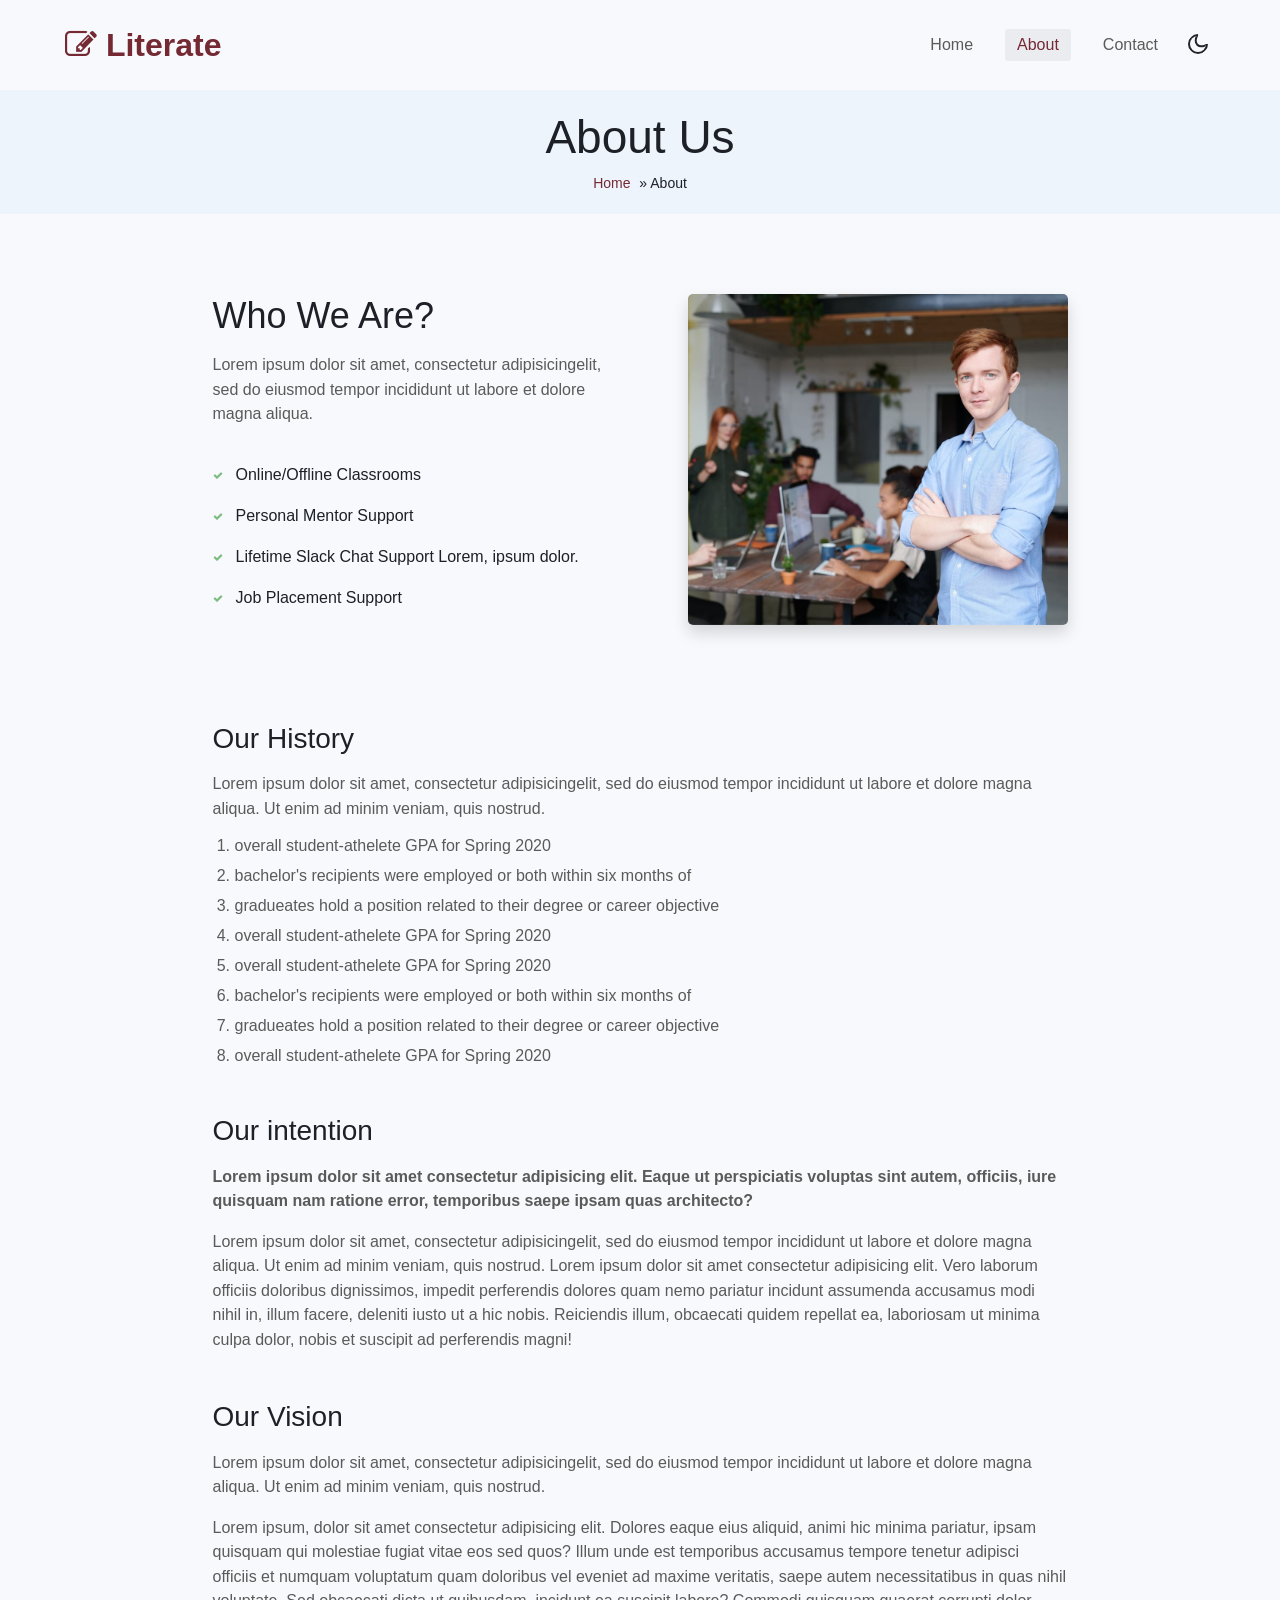
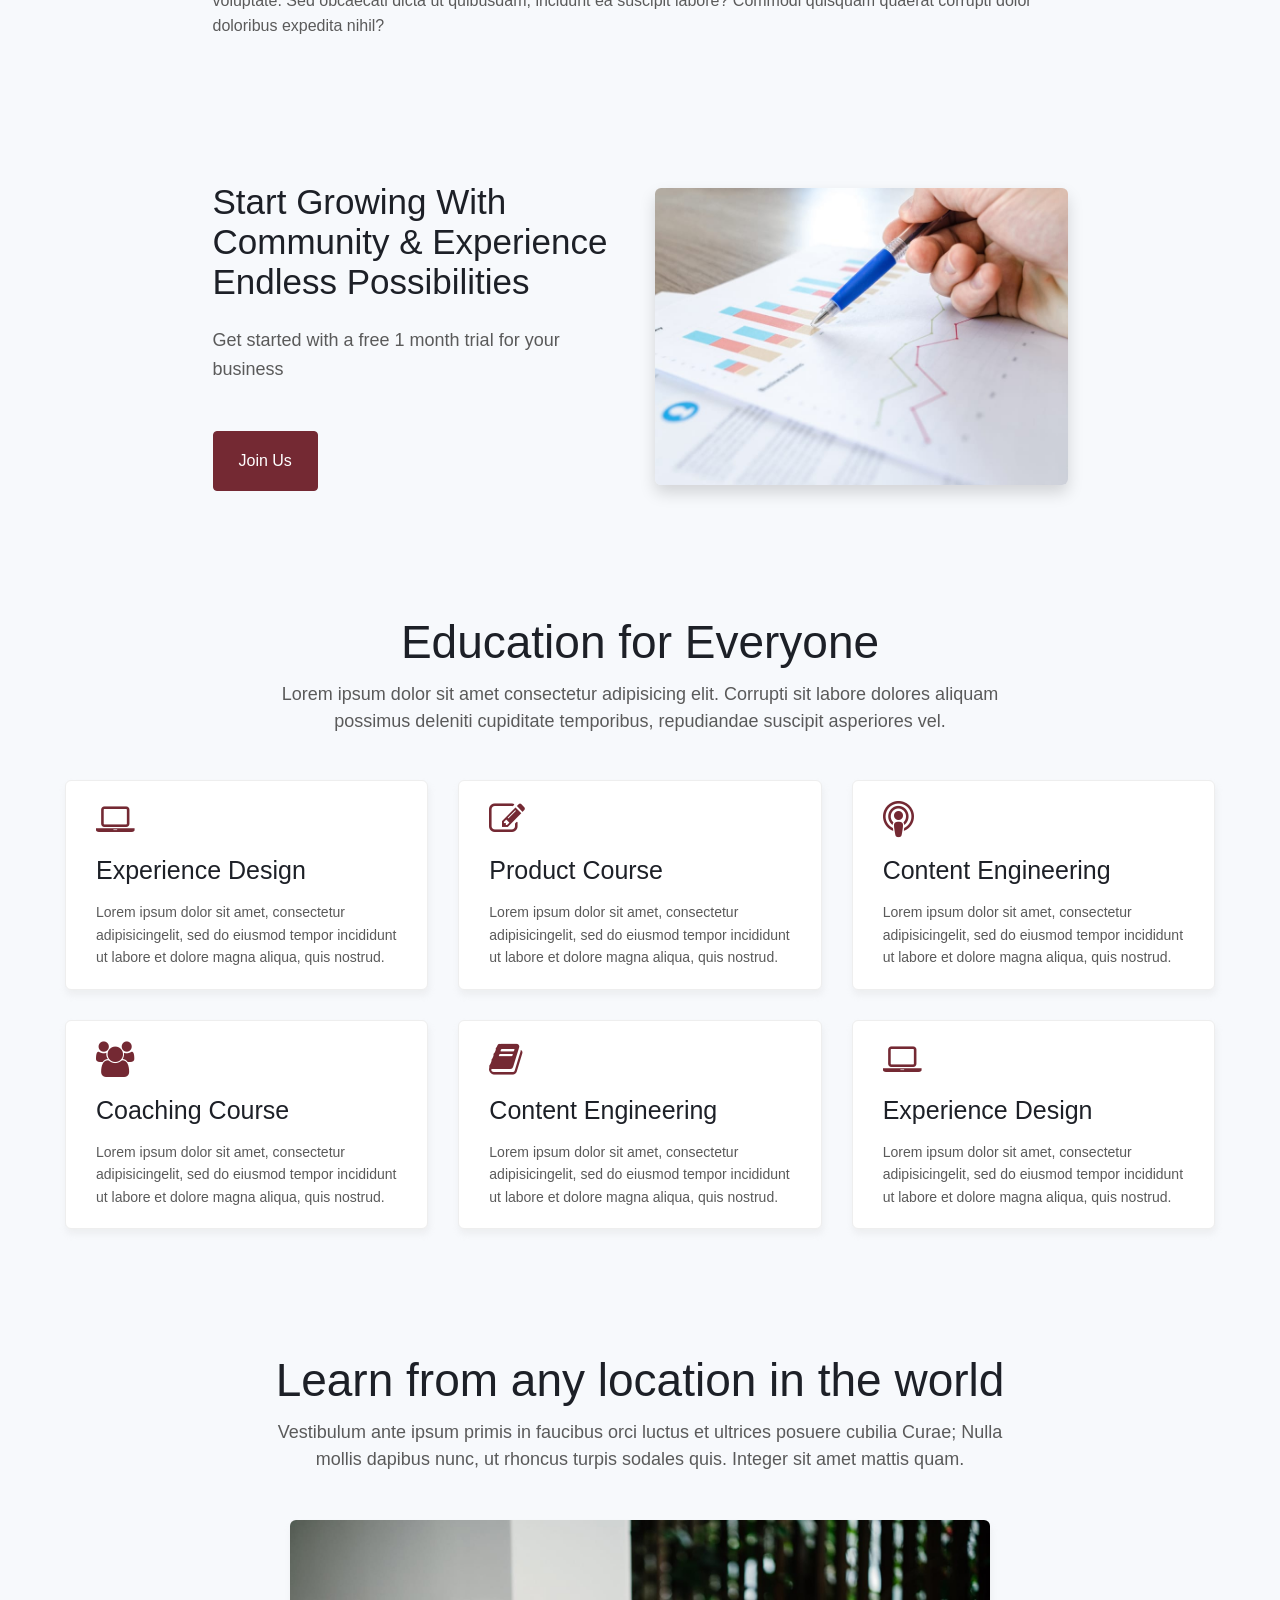
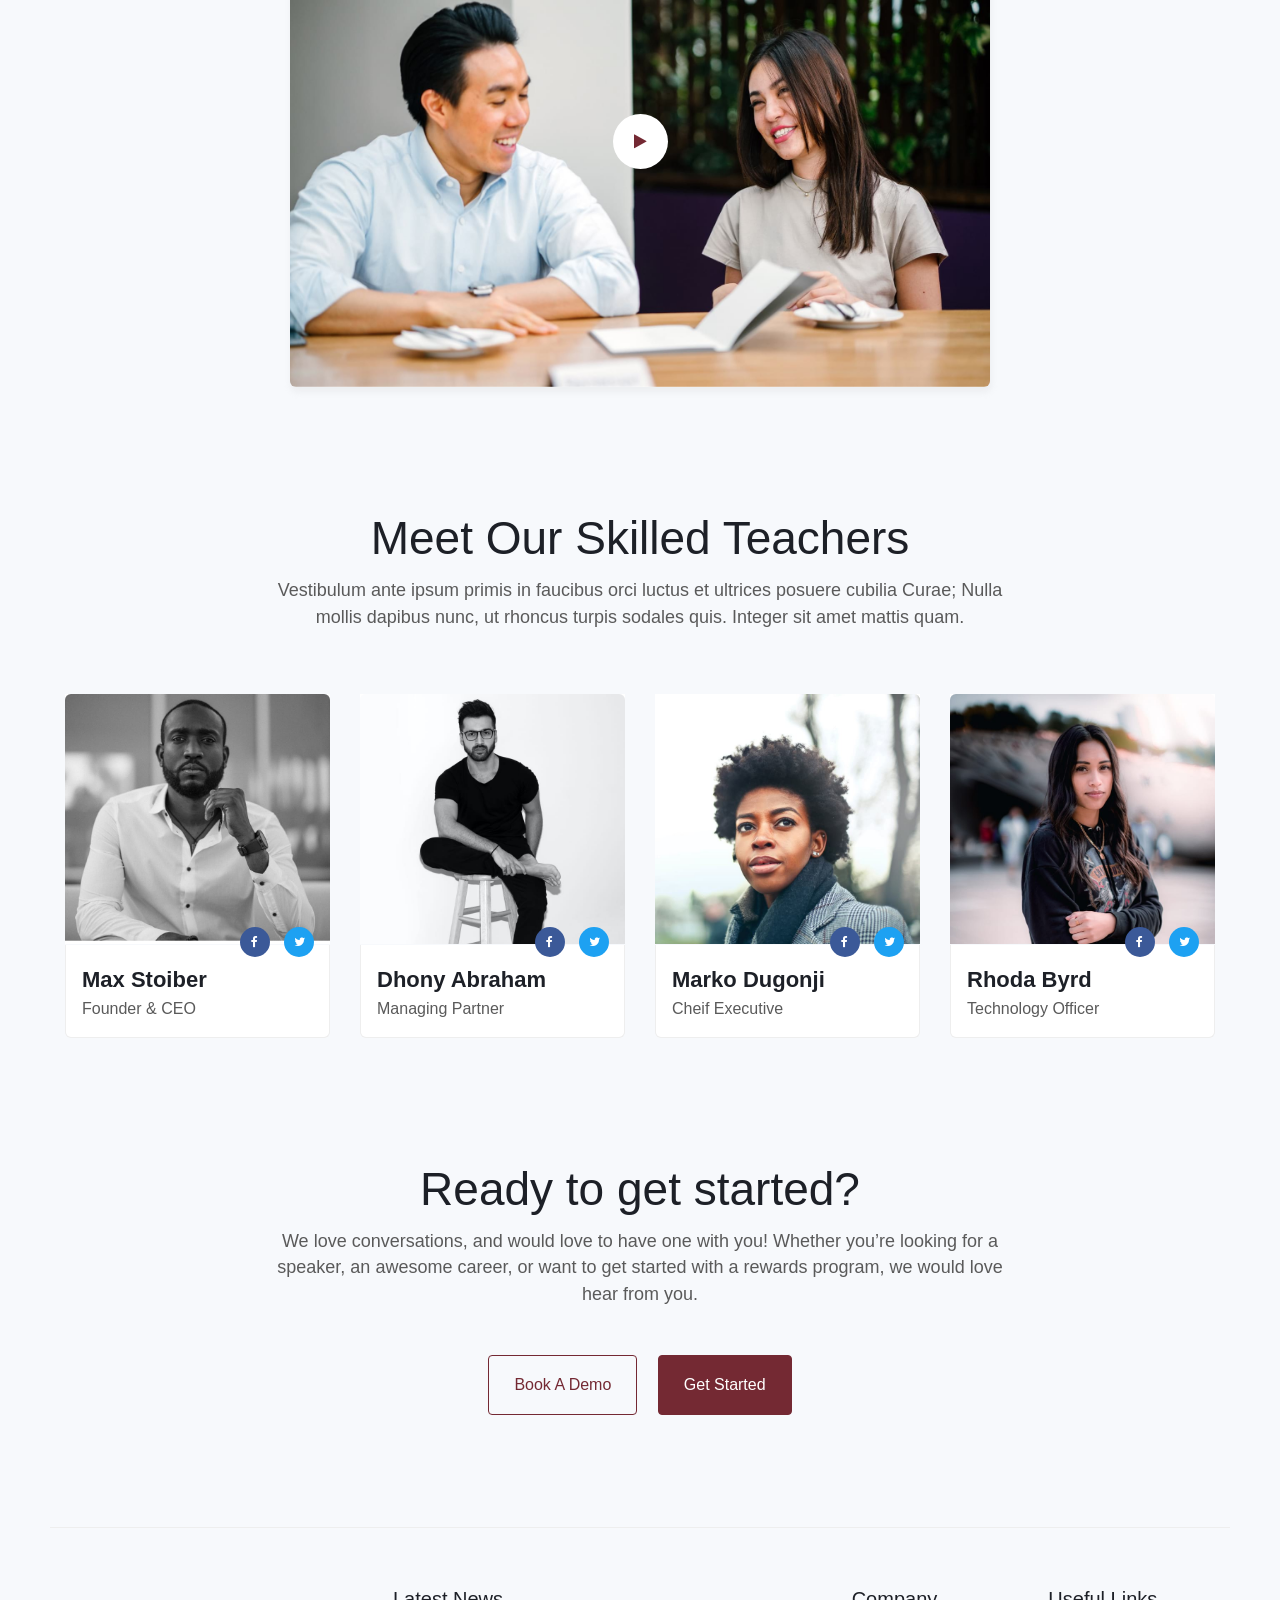
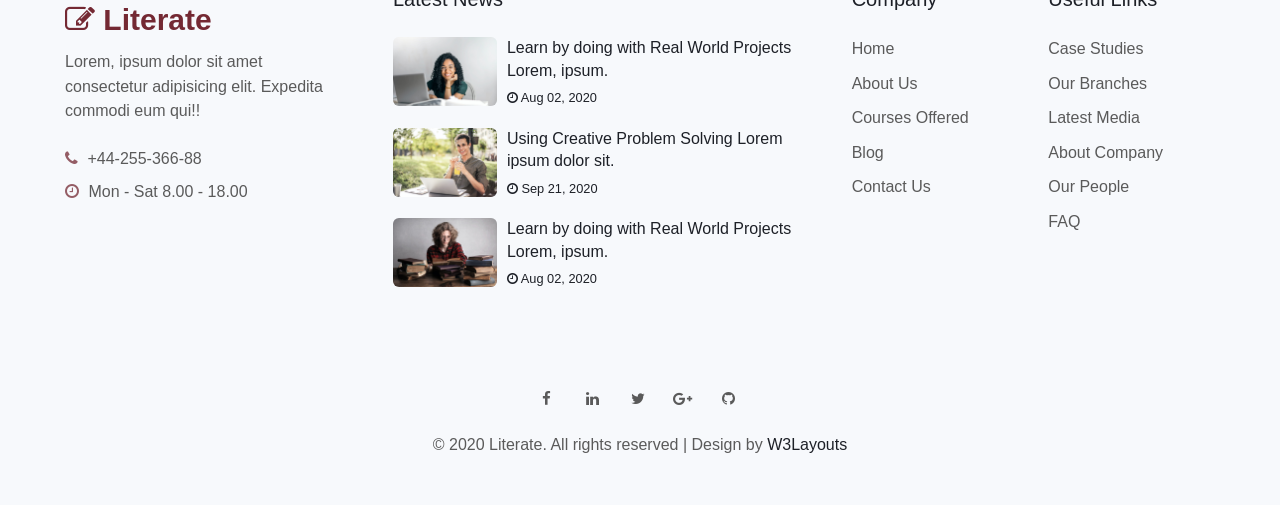
==== about.html @ dc0c5766 "final project" ====
<!--
Author: W3layouts
Author URL: http://w3layouts.com
-->
<!doctype html>
<html lang="en">
  <head>
    <!-- Required meta tags -->
    <meta charset="utf-8">
    <meta name="viewport" content="width=device-width, initial-scale=1, shrink-to-fit=no">

    <title>Literate an Education Category Bootstrap Responsive Website Template | About :: W3Layouts</title>

    <!-- Template CSS -->
    <link rel="stylesheet" href="assets/css/style-starter.css">
  </head>
  <body>
<!--header-->
<section class="w3l-header">
  <header id="site-header" class="fixed-top">
    <div class="container">
      <nav class="navbar navbar-expand-lg navbar-dark stroke">
        <a class="navbar-brand" href="index.html">
          <span class="fa fa-pencil-square-o"></span> Literate
        </a>
        <!-- if logo is image enable this   
    <a class="navbar-brand" href="#index.html">
        <img src="image-path" alt="Your logo" title="Your logo" style="height:35px;" />
    </a> -->
        <button class="navbar-toggler  collapsed bg-gradient" type="button" data-toggle="collapse" data-target="#navbarTogglerDemo02"
          aria-controls="navbarTogglerDemo02" aria-expanded="false" aria-label="Toggle navigation">
          <span class="navbar-toggler-icon fa icon-expand fa-bars"></span>
          <span class="navbar-toggler-icon fa icon-close fa-times"></span>
          </span>
        </button>

        <div class="collapse navbar-collapse" id="navbarTogglerDemo02">
          <ul class="navbar-nav ml-auto">
            <li class="nav-item @@home-active">
              <a class="nav-link" href="index.html">Home <span class="sr-only">(current)</span></a>
            </li>
            <li class="nav-item active">
              <a class="nav-link" href="about.html">About</a>
            </li>
            <li class="nav-item @@contact-active">
              <a class="nav-link" href="contact.html">Contact</a>
            </li>
          </ul>
        </div>
        <!-- toggle switch for light and dark theme -->
        <div class="mobile-position">
          <label class="theme-selector">
            <input type="checkbox" id="themeToggle">
            <i class="gg-sun"></i>
            <i class="gg-moon"></i>
          </label>
        </div>
        <!-- //toggle switch for light and dark theme -->
      </nav>
    </div>
  </header>
  <!--/header-->
</section>
<!-- about breadcrumbs -->
<nav id="breadcrumbs" class="breadcrumbs">
  <div class="container page-wrapper text-center">
    <div class="header-section">
      <h2 class="mb-2">About Us</h2>
    </div>
    <a href="index.html">Home</a> » <span class="breadcrumb_last" aria-current="page">About</span>
  </div>
</nav>
<!-- /about breadcrumbs -->
<section class="w3l-about1" id="about">
  <div id="content-with-photo4-block" class="pt-5">
    <div class="container py-md-3">
      <div class="row pt-md-3">
        <div class="col-lg-9 col-md-10 mx-auto">
          <div class="cwp4-two row">

            <div class="cwp4-text col-lg-6">
              <h3>Who we are?</h3>
              <p>Lorem ipsum dolor sit amet, consectetur adipisicingelit, sed do eiusmod tempor incididunt ut labore et dolore magna aliqua.
              </p>

              <ul class="cont-4">
                <li><span class="fa fa-check"></span>Online/Offline Classrooms</li>
                <li><span class="fa fa-check"></span>Personal Mentor Support</li>
                <li><span class="fa fa-check"></span>Lifetime Slack Chat Support Lorem, ipsum dolor.</li>
                <li><span class="fa fa-check"></span>Job Placement Support </li>
              </ul>
            </div>
            <div class="cwp4-image col-lg-6 pl-lg-5 mt-lg-0 mt-5">
              <img src="assets/images/about.jpg" class="img-fluid shadow img-curve" alt="" />
            </div>
          </div>
        </div>
      </div>
    </div>
  </div>
</section>
<section class="w3l-about2">
  <div class="features py-5">
    <div class="container py-lg-3">
      <div class="row pt-md-3">
        <div class="col-lg-9 col-md-10 mx-auto">
          <div class="fea-gd-vv">
            <div class="float-lt feature-gd">
              <div class="about-info">
                <h5>Our History</h5>
                <p>Lorem ipsum dolor sit amet, consectetur adipisicingelit, sed do eiusmod tempor incididunt ut labore et dolore magna aliqua. Ut enim
                  ad
                  minim veniam, quis nostrud.
                </p>
                <ol>
                  <li>overall student-athelete GPA for Spring 2020</li>
                  <li>bachelor's recipients were employed or both within six months of</li>
                  <li>gradueates hold a position related to their degree or career objective</li>
                  <li>overall student-athelete GPA for Spring 2020</li>
                  <li>overall student-athelete GPA for Spring 2020</li>
                  <li>bachelor's recipients were employed or both within six months of</li>
                  <li>gradueates hold a position related to their degree or career objective</li>
                  <li>overall student-athelete GPA for Spring 2020</li>
                </ol>
              </div>

            </div>
            <div class="float-mid feature-gd mt-5">
              <div class="about-info">
                <h5>Our intention</h5>
                <p><strong>Lorem ipsum dolor sit amet consectetur adipisicing elit. Eaque ut perspiciatis voluptas sint autem, officiis, iure quisquam nam ratione error, temporibus saepe ipsam quas architecto?</strong></p>
                <p>Lorem ipsum dolor sit amet, consectetur adipisicingelit, sed do eiusmod tempor incididunt ut labore et dolore magna aliqua. Ut enim
                  ad
                  minim veniam, quis nostrud. Lorem ipsum dolor sit amet consectetur adipisicing elit. Vero laborum officiis doloribus dignissimos, impedit perferendis dolores quam nemo pariatur incidunt assumenda accusamus modi nihil in, illum facere, deleniti iusto ut a hic nobis. Reiciendis illum, obcaecati quidem repellat ea, laboriosam ut minima culpa dolor, nobis et suscipit ad perferendis magni!
                </p>
              </div>
            </div>

            <div class="float-rt feature-gd mt-5">
              <div class="about-info">
                <h5>Our Vision</h5>
                <p>Lorem ipsum dolor sit amet, consectetur adipisicingelit, sed do eiusmod tempor incididunt ut labore et dolore magna aliqua. Ut enim
                  ad
                  minim veniam, quis nostrud.
                </p>
                <p>Lorem ipsum, dolor sit amet consectetur adipisicing elit. Dolores eaque eius aliquid, animi hic minima pariatur, ipsam quisquam qui molestiae fugiat vitae eos sed quos? Illum unde est temporibus accusamus tempore tenetur adipisci officiis et numquam voluptatum quam doloribus vel eveniet ad maxime veritatis, saepe autem necessitatibus in quas nihil voluptate. Sed obcaecati dicta ut quibusdam, incidunt ea suscipit labore? Commodi quisquam quaerat corrupti dolor doloribus expedita nihil?</p>
              </div>
            </div>

          </div>
        </div>
      </div>
    </div>
  </div>
</section>
<!-- about -->
<section class="w3l-about4 py-5">
  <div class="container py-lg-3">
    <div class="row pt-md-3">
      <div class="col-lg-9 col-md-10 mx-auto">
        <div class="row align-items-center">
          <div class="col-md-6 book-info">
            <h3 class="mb-md-4 mb-3">Start Growing With Community & Experience Endless Possibilities</h3>
            <p class="mb-md-5 mb-4">Get started with a free 1 month trial for your business</p>
            <a href="#URL" class="btn btn-primary theme-button">Join Us</a>
          </div>
          <div class="col-md-6 mt-md-0 mt-4">
            <img src="assets/images/s3.jpg" class="img-fluid img-curve shadow" alt="" />
          </div>
        </div>
      </div>
    </div>
  </div>
</section>
<!-- //about -->
<section class="w3l-about3">
	<!-- /features -->
	<div class="features py-5" id="services">
		<div class="container py-lg-3">
			<div class="header-section text-center">
				<h3>Education for Everyone</h3>
        <p class="my-3">Lorem ipsum dolor sit amet consectetur adipisicing elit. Corrupti sit labore dolores aliquam possimus deleniti cupiditate temporibus, repudiandae suscipit asperiores vel.</p>
			</div>
			<div class="row">
				<div class="col-lg-4 col-md-6">
					<div class="feature-gd">
						<div class="icon"> <span class="fa fa-laptop" aria-hidden="true"></span></div>
						<div class="icon-info">
							<h5 class="my-3"><a href="#url">Experience Design</a></h5>
							<p> Lorem ipsum dolor sit amet, consectetur adipisicingelit, sed do eiusmod tempor incididunt ut labore et
								dolore magna aliqua, quis nostrud.</p>
						</div>
					</div>
				</div>

				<div class="col-lg-4 col-md-6">
				<div class="feature-gd">
					<div class="icon"> <span class="fa fa-pencil-square-o" aria-hidden="true"></span></div>
					<div class="icon-info">
						<h5 class="my-3"><a href="#url">Product Course</a></h5>
            <p> Lorem ipsum dolor sit amet, consectetur adipisicingelit, sed do eiusmod tempor incididunt ut labore et
              dolore magna aliqua, quis nostrud.</p>
					</div>
				</div>
				</div>
				
				<div class="col-lg-4 col-md-6">
				<div class="feature-gd">
					<div class="icon"> <span class="fa fa-podcast" aria-hidden="true"></span></div>
					<div class="icon-info">
						<h5 class="my-3"><a href="#url">Content Engineering</a></h5>
            <p> Lorem ipsum dolor sit amet, consectetur adipisicingelit, sed do eiusmod tempor incididunt ut labore et
              dolore magna aliqua, quis nostrud.</p>
					</div>
				</div>
			</div>
			
			<div class="col-lg-4 col-md-6">
				<div class="feature-gd">
					<div class="icon"> <span class="fa fa-users" aria-hidden="true"></span></div>
					<div class="icon-info">
						<h5 class="my-3"><a href="#url">Coaching Course</a></h5>
            <p> Lorem ipsum dolor sit amet, consectetur adipisicingelit, sed do eiusmod tempor incididunt ut labore et
              dolore magna aliqua, quis nostrud.</p>
					</div>
				</div>
			</div>
			
			<div class="col-lg-4 col-md-6">
				<div class="feature-gd">
					<div class="icon"> <span class="fa fa-book" aria-hidden="true"></span></div>
					<div class="icon-info">
						<h5 class="my-3"><a href="#url">Content Engineering</a></h5>
            <p> Lorem ipsum dolor sit amet, consectetur adipisicingelit, sed do eiusmod tempor incididunt ut labore et
              dolore magna aliqua, quis nostrud.</p>
					</div>
				</div>
			</div>
			
			<div class="col-lg-4 col-md-6">
				<div class="feature-gd">
					<div class="icon"> <span class="fa fa-laptop" aria-hidden="true"></span></div>
					<div class="icon-info">
						<h5 class="my-3"><a href="#url">Experience Design</a></h5>
            <p> Lorem ipsum dolor sit amet, consectetur adipisicingelit, sed do eiusmod tempor incididunt ut labore et
              dolore magna aliqua, quis nostrud.</p>
					</div>
				</div>
			</div>
			</div>
		</div>
	</div>
	<!-- //features -->
</section>
<section class="w3l-about5" id="about">
  <div class="new-block py-3">
    <div class="container py-lg-5">
      <div class="middle-section text-center">
        <div class="header-section text-center mx-auto">
          <h3>Learn from any location in the world</h3>
          <p class="my-3"> Vestibulum ante ipsum primis in faucibus orci luctus et ultrices posuere cubilia Curae;
            Nulla mollis dapibus nunc, ut rhoncus
            turpis sodales quis. Integer sit amet mattis quam.</p>
        </div>
        <div class="history-info mt-5">
          <div class="position-relative">
            <img src="assets/images/b2.jpg" class="img-fluid img-curve video-popup-image" alt="video-popup">
            <!-- <a href="#popup-video" class="play-view text-center position-absolute">
						<span class="video-play-icon">
							<span class="fa fa-play"></span>
						</span>
					</a> -->

            <a href="#small-dialog" class="popup-with-zoom-anim play-view text-center position-absolute">
              <span class="video-play-icon">
                <span class="fa fa-play"></span>
              </span>
            </a>

            <!-- dialog itself, mfp-hide class is required to make dialog hidden -->
            <div id="small-dialog" class="zoom-anim-dialog mfp-hide">
              <iframe src="https://www.youtube.com/embed/a5KYlHNKQB8" allowfullscreen></iframe>
            </div>
          </div>
        </div>
      </div>
    </div>
  </div>
</section>
<!--/team-sec-->
<section class="w3l-team">
  <div class="team py-5">
    <div class="container py-lg-3">
      <div class="header-section text-center mx-auto">
        <h3>Meet Our Skilled Teachers</h3>
        <p class="my-3"> Vestibulum ante ipsum primis in faucibus orci luctus et ultrices posuere cubilia Curae;
          Nulla mollis dapibus nunc, ut rhoncus
          turpis sodales quis. Integer sit amet mattis quam.</p>
      </div>
      <div class="row team-row pt-3 mt-5">
        <div class="col-lg-3 col-sm-6 team-wrap">
          <div class="team-info">
            <div class="column position-relative img-circle">
              <a href="#url"><img src="assets/images/team1.jpg" alt="" class="img-fluid team-image" /></a>
            </div>
            <div class="column-btm">
              <h3 class="name-pos"><a href="#url">Max Stoiber</a></h3>
              <p>Founder & CEO</p>
              <div class="social">
                <a href="#facebook" class="facebook"><span class="fa fa-facebook" aria-hidden="true"></span></a>
                <a href="#twitter" class="twitter"><span class="fa fa-twitter" aria-hidden="true"></span></a>
              </div>
            </div>
          </div>
        </div>
        <!-- end team member -->
        

        <div class="col-lg-3 col-sm-6 team-wrap mt-sm-0 pt-sm-0 mt-4 pt-2">
          <div class="team-info">
            <div class="column position-relative img-circle">
              <a href="#url"><img src="assets/images/team2.jpg" alt="" class="img-fluid team-image" /></a>
            </div>
            <div class="column-btm">
              <h3 class="name-pos"><a href="#url">Dhony Abraham</a></h3>
              <p>Managing Partner</p>
              <div class="social">
                <a href="#facebook" class="facebook"><span class="fa fa-facebook" aria-hidden="true"></span></a>
                <a href="#twitter" class="twitter"><span class="fa fa-twitter" aria-hidden="true"></span></a>
              </div>
            </div>
          </div>

        </div>
        <!-- end team member -->

        <div class="col-lg-3 col-sm-6 team-wrap mt-lg-0 pt-lg-0 mt-4 pt-2">

          <div class="team-info">
            <div class="column position-relative img-circle">
              <a href="#url"><img src="assets/images/team3.jpg" alt="" class="img-fluid team-image" /></a>
            </div>
            <div class="column-btm">
              <h3 class="name-pos"><a href="#url">Marko Dugonji</a></h3>
              <p>Cheif Executive</p>
              <div class="social">
                <a href="#facebook" class="facebook"><span class="fa fa-facebook" aria-hidden="true"></span></a>
                <a href="#twitter" class="twitter"><span class="fa fa-twitter" aria-hidden="true"></span></a>
              </div>
            </div>
          </div>
        </div>
        

        <div class="col-lg-3 col-sm-6 team-wrap mt-lg-0 pt-lg-0 mt-4 pt-2">
          <div class="team-info">
            <div class="column position-relative img-circle">
              <a href="#url"><img src="assets/images/team4.jpg" alt="" class="img-fluid team-image" /></a>
            </div>
            <div class="column-btm">
              <h3 class="name-pos"><a href="#url">Rhoda Byrd</a></h3>
              <p>Technology Officer</p>
              <div class="social">
                <a href="#facebook" class="facebook"><span class="fa fa-facebook" aria-hidden="true"></span></a>
                <a href="#twitter" class="twitter"><span class="fa fa-twitter" aria-hidden="true"></span></a>
              </div>
            </div>
          </div>

        </div>
        <!-- end team member -->
        
      </div>
    </div>
</section>
<!--//team-sec-->
<!-- getstarted -->
<section class="w3l-getstarted py-5">
  <div class="container py-md-3 text-center">
    <div class="header-section mx-auto">
      <h3>Ready to get started? </h3>
      <p class="my-3"> We love conversations, and would love to have one with you! Whether you’re looking for a speaker, an awesome career, or want to get started with a rewards program, we would love hear from you.</p>
    </div>
    <div class="buttons mt-5">
      <a href="contact.html" class="btn btn-outline-primary mr-2 theme-button">Book a Demo</a>
      <a href="login.html" class="btn btn-primary theme-button ml-2">Get Started</a>
    </div>
  </div>
</section>
<!-- / getstarted -->
<footer>
  <!-- footer -->
  <section class="w3l-footer">
    <div class="w3l-footer-16-main py-5">
      <div class="container">
        <div class="row footer-border">
          <div class="col-lg-3 col-md-5 column pr-md-0">
            <h1><a href="index.html" class="footer-brand-logo"><span class="fa fa-pencil-square-o"></span> Literate</a></h1>
            <p>Lorem, ipsum dolor sit amet consectetur adipisicing elit. Expedita commodi eum qui!!</p>
            <ul class="mt-4 contact">
              <li>
                <p><span class="fa fa-phone" aria-hidden="true"></span> <a href="tel:+44-255-366-88">+44-255-366-88</a></p>
              </li>
              <li>
                <p><span class="fa fa-clock-o" aria-hidden="true"></span> Mon - Sat 8.00 - 18.00</p>
              </li>
            </ul>
          </div>
          <div class="col-lg-5 col-md-5 column pl-md-5 mt-md-0 mt-5">
            <h3>Latest News</h3>
            <a class="d-grid twitter-feed" href="#blog-single.html">
              <img src="assets/images/b1.jpg" class="img-fluid img-curve" alt="">
              <p class="twitter-title">Learn by doing with Real World Projects Lorem, ipsum.<br>

                <label class="small"><span class="fa fa-clock-o"></span> Aug 02, 2020</label>
              </p>
            </a>
            <a class="d-grid twitter-feed" href="#blog-single.html">
              <img src="assets/images/b5.jpg" class="img-fluid img-curve" alt="">
              <p class="twitter-title">Using Creative Problem Solving Lorem ipsum dolor sit.<br>

                <label class="small"><span class="fa fa-clock-o"></span> Sep 21, 2020</label>
              </p>
            </a>
            <a class="d-grid twitter-feed" href="#blog-single.html">
              <img src="assets/images/b3.jpg" class="img-fluid img-curve" alt="">
              <p class="twitter-title">Learn by doing with Real World Projects Lorem, ipsum.<br>

                <label class="small"><span class="fa fa-clock-o"></span> Aug 02, 2020</label>
              </p>
            </a>
            </ul>
          </div>
          <div class="col-lg-2 col-md-4 col-sm-6 column mt-md-0 mt-5">
            <h3>Company</h3>
            <ul class="footer-gd-16">
              <li><a href="index.html">Home</a></li>
              <li><a href="about.html">About Us</a></li>
              <li><a href="#courses.html">Courses Offered</a></li>
              <li><a href="#blog.html">Blog</a></li>
              <li><a href="contact.html">Contact Us</a></li>
            </ul>
          </div>
          <div class="col-lg-2 col-md-4 col-sm-6 column mt-md-0 mt-5">
            <h3>Useful Links</h3>
            <ul class="footer-gd-16">
              <li><a href="#url">Case Studies</a></li>
              <li><a href="#url">Our Branches</a></li>
              <li><a href="#url">Latest Media</a></li>
              <li><a href="about.html">About Company</a></li>
              <li><a href="#url">Our People</a></li>
              <li><a href="#faq.html">FAQ</a></li>
            </ul>
          </div>
        </div>
        <div class="below-section pt-4 mt-5 text-center">
          <div class="columns-2">
            <ul class="social">
              <li><a href="#facebook"><span class="fa fa-facebook" aria-hidden="true"></span></a>
              </li>
              <li><a href="#linkedin"><span class="fa fa-linkedin" aria-hidden="true"></span></a>
              </li>
              <li><a href="#twitter"><span class="fa fa-twitter" aria-hidden="true"></span></a>
              </li>
              <li><a href="#google"><span class="fa fa-google-plus" aria-hidden="true"></span></a>
              </li>
              <li><a href="#github"><span class="fa fa-github" aria-hidden="true"></span></a>
              </li>
            </ul>
          </div>
          <div class="columns mt-3">
            <p>&copy; 2020 Literate. All rights reserved | Design by <a href="https://w3layouts.com/">W3Layouts</a>
            </p>
          </div>
        </div>
      </div>
    </div>

    <!-- move top -->
    <button onclick="topFunction()" id="movetop" title="Go to top">
      <span class="fa fa-angle-up"></span>
    </button>
    <script>
      // When the user scrolls down 20px from the top of the document, show the button
      window.onscroll = function () {
        scrollFunction()
      };

      function scrollFunction() {
        if (document.body.scrollTop > 20 || document.documentElement.scrollTop > 20) {
          document.getElementById("movetop").style.display = "block";
        } else {
          document.getElementById("movetop").style.display = "none";
        }
      }

      // When the user clicks on the button, scroll to the top of the document
      function topFunction() {
        document.body.scrollTop = 0;
        document.documentElement.scrollTop = 0;
      }
    </script>
    <!-- //move top -->
    <script>
      $(function () {
        $('.navbar-toggler').click(function () {
          $('body').toggleClass('noscroll');
        })
      });
    </script>
  </section>
  <!-- //footer -->
</footer>

<!-- jQuery JS -->
<!-- <script src="assets/js/jquery-3.4.1.slim.min.js"></script> -->
<!-- jQuery JS -->
<script src="assets/js/jquery-1.9.1.min.js"></script>

<!-- Template JavaScript -->

<!-- owl carousel -->
<script src="assets/js/owl.carousel.js"></script>

<!-- script for testimonials -->
<script>
  $(document).ready(function () {
    $('.owl-testimonials').owlCarousel({
      loop: false,
      margin: 0,
      nav: false,
      responsiveClass: true,
      autoplay: true,
      autoplayTimeout: 5000,
      autoplaySpeed: 1000,
      autoplayHoverPause: false,
      responsive: {
        0: {
          items: 1,
          nav: false
        },
        480: {
          items: 1,
          nav: false
        },
        667: {
          items: 1,
          nav: false
        },
        1000: {
          items: 1,
          nav: false
        }
      }
    })
  })
</script>
<!-- //testimonials owlcarousel -->

<!-- logos for customers -->
<script>
  $(document).ready(function () {
    $('.owl-logos').owlCarousel({
      loop: true,
      margin: 0,
      nav: false,
      responsiveClass: true,
      autoplay: true,
      autoplayTimeout: 5000,
      autoplaySpeed: 1000,
      autoplayHoverPause: false,
      responsive: {
        0: {
          items: 2,
          nav: false
        },
        480: {
          items: 2,
          nav: false
        },
        667: {
          items: 3,
          nav: false
        },
        1000: {
          items: 4,
          nav: false
        }
      }
    })
  })
</script>
<!-- //logos owlcarousel -->

<!-- courses for customers -->
<script>
  $(document).ready(function () {
    $('.owl-courses').owlCarousel({
      loop: true,
      margin: 30,
      nav: false,
      responsiveClass: true,
      autoplay: true,
      autoplayTimeout: 5000,
      autoplaySpeed: 1000,
      autoplayHoverPause: false,
      responsive: {
        0: {
          items: 1
        },
        600: {
          items: 2
        },
        1000: {
          items: 3
        }
      }
    })
  })
</script>
<!-- //courses owlcarousel -->

<!-- magnific popup -->
<script src="assets/js/jquery.magnific-popup.min.js"></script>
<script>
  $(document).ready(function () {
    $('.popup-with-zoom-anim').magnificPopup({
      type: 'inline',

      fixedContentPos: false,
      fixedBgPos: true,

      overflowY: 'auto',

      closeBtnInside: true,
      preloader: false,

      midClick: true,
      removalDelay: 300,
      mainClass: 'my-mfp-zoom-in'
    });

    $('.popup-with-move-anim').magnificPopup({
      type: 'inline',

      fixedContentPos: false,
      fixedBgPos: true,

      overflowY: 'auto',

      closeBtnInside: true,
      preloader: false,

      midClick: true,
      removalDelay: 300,
      mainClass: 'my-mfp-slide-bottom'
    });
  });
</script>

<!-- responsive tabs -->
<script src="assets/js/easyResponsiveTabs.js"></script>

<!--Plug-in Initialisation-->
<script type="text/javascript">
  $(document).ready(function () {
    //Horizontal Tab
    $('#parentHorizontalTab').easyResponsiveTabs({
      type: 'default', //Types: default, vertical, accordion
      width: 'auto', //auto or any width like 600px
      fit: true, // 100% fit in a container
      tabidentify: 'hor_1', // The tab groups identifier
      activate: function (event) { // Callback function if tab is switched
        var $tab = $(this);
        var $info = $('#nested-tabInfo');
        var $name = $('span', $info);
        $name.text($tab.text());
        $info.show();
      }
    });
  });
</script>

<!-- stats number counter-->
<script src="assets/js/jquery.waypoints.min.js"></script>
<script src="assets/js/jquery.countup.js"></script>
<script>
  $('.counter').countUp();
</script>
<!-- //stats number counter -->

<!-- disable body scroll which navbar is in active -->
<script>
  $(function () {
    $('.navbar-toggler').click(function () {
      $('body').toggleClass('noscroll');
    })
  });
</script>
<!-- disable body scroll which navbar is in active -->

<!--/MENU-JS-->
<script>
  $(window).on("scroll", function () {
    var scroll = $(window).scrollTop();

    if (scroll >= 80) {
      $("#site-header").addClass("nav-fixed");
    } else {
      $("#site-header").removeClass("nav-fixed");
    }
  });

  //Main navigation Active Class Add Remove
  $(".navbar-toggler").on("click", function () {
    $("header").toggleClass("active");
  });
  $(document).on("ready", function () {
    if ($(window).width() > 991) {
      $("header").removeClass("active");
    }
    $(window).on("resize", function () {
      if ($(window).width() > 991) {
        $("header").removeClass("active");
      }
    });
  });
</script>
<!--//MENU-JS-->


<!--theme switcher dark and light mode script-->
<script>
  const bodyElement = document.querySelector('body');
  const themeToggle = document.querySelector('#themeToggle');
  const darkModeMql = window.matchMedia('(prefers-color-scheme: dark)');

  const currentTheme = localStorage.getItem('theme') ? localStorage.getItem('theme') : userPreference(darkModeMql);

  if (currentTheme) {
    bodyElement.classList.add(currentTheme);

    if (currentTheme === 'dark') {
      themeToggle.checked = true;
    }
  }

  function userPreference(e) {
    if (e.matches) {
      bodyElement.classList.add("dark");
      return "dark"
    } else {
      bodyElement.classList.remove("dark");
      return ""
    }
  }

  darkModeMql.addListener(userPreference);

  function themeSwitcher(e) {
    if (e.target.checked) {
      bodyElement.classList.add('dark');
      localStorage.setItem('theme', 'dark');
    } else {
      bodyElement.classList.remove('dark');
      localStorage.setItem('theme', '');
    }
  }

  themeToggle.addEventListener('change', themeSwitcher);
</script>
<!--//theme switcher dark and light mode script-->


<!-- Bootstrap JS -->
<script src="assets/js/bootstrap.min.js"></script>

</body>

</html>
---- assets/css/style-starter.css ----
/* Author: W3layouts
Author URL: http://w3layouts.com */


@charset "UTF-8";
/*!
 *  Font Awesome 4.7.0 by @davegandy - http://fontawesome.io - @fontawesome
 *  License - http://fontawesome.io/license (Font: SIL OFL 1.1, CSS: MIT License)
 */
/* FONT PATH
 * -------------------------- */
@font-face {
  font-family: 'FontAwesome';
  src: url("../fonts/fontawesome-webfont.eot?v=4.7.0");
  src: url("../fonts/fontawesome-webfont.eot?#iefix&v=4.7.0") format("embedded-opentype"), url("../fonts/fontawesome-webfont.woff2?v=4.7.0") format("woff2"), url("../fonts/fontawesome-webfont.woff?v=4.7.0") format("woff"), url("../fonts/fontawesome-webfont.ttf?v=4.7.0") format("truetype"), url("../fonts/fontawesome-webfont.svg?v=4.7.0#fontawesomeregular") format("svg");
  font-weight: normal;
  font-style: normal; }

.fa {
  display: inline-block;
  font: normal normal normal 14px/1 FontAwesome;
  font-size: inherit;
  text-rendering: auto;
  -webkit-font-smoothing: antialiased;
  -moz-osx-font-smoothing: grayscale; }

/* makes the font 33% larger relative to the icon container */
.fa-lg {
  font-size: 1.33333em;
  line-height: 0.75em;
  vertical-align: -15%; }

.fa-2x {
  font-size: 2em; }

.fa-3x {
  font-size: 3em; }

.fa-4x {
  font-size: 4em; }

.fa-5x {
  font-size: 5em; }

.fa-fw {
  width: 1.28571em;
  text-align: center; }

.fa-ul {
  padding-left: 0;
  margin-left: 2.14286em;
  list-style-type: none; }
  .fa-ul > li {
    position: relative; }

.fa-li {
  position: absolute;
  left: -2.14286em;
  width: 2.14286em;
  top: 0.14286em;
  text-align: center; }
  .fa-li.fa-lg {
    left: -1.85714em; }

.fa-border {
  padding: .2em .25em .15em;
  border: solid 0.08em #eee;
  border-radius: .1em; }

.fa-pull-left {
  float: left; }

.fa-pull-right {
  float: right; }

.fa.fa-pull-left {
  margin-right: .3em; }

.fa.fa-pull-right {
  margin-left: .3em; }

/* Deprecated as of 4.4.0 */
.pull-right {
  float: right; }

.pull-left {
  float: left; }

.fa.pull-left {
  margin-right: .3em; }

.fa.pull-right {
  margin-left: .3em; }

.fa-spin {
  -webkit-animation: fa-spin 2s infinite linear;
  animation: fa-spin 2s infinite linear; }

.fa-pulse {
  -webkit-animation: fa-spin 1s infinite steps(8);
  animation: fa-spin 1s infinite steps(8); }

@-webkit-keyframes fa-spin {
  0% {
    transform: rotate(0deg); }
  100% {
    transform: rotate(359deg); } }

@keyframes fa-spin {
  0% {
    transform: rotate(0deg); }
  100% {
    transform: rotate(359deg); } }

.fa-rotate-90 {
  -ms-filter: "progid:DXImageTransform.Microsoft.BasicImage(rotation=1)";
  transform: rotate(90deg); }

.fa-rotate-180 {
  -ms-filter: "progid:DXImageTransform.Microsoft.BasicImage(rotation=2)";
  transform: rotate(180deg); }

.fa-rotate-270 {
  -ms-filter: "progid:DXImageTransform.Microsoft.BasicImage(rotation=3)";
  transform: rotate(270deg); }

.fa-flip-horizontal {
  -ms-filter: "progid:DXImageTransform.Microsoft.BasicImage(rotation=0, mirror=1)";
  transform: scale(-1, 1); }

.fa-flip-vertical {
  -ms-filter: "progid:DXImageTransform.Microsoft.BasicImage(rotation=2, mirror=1)";
  transform: scale(1, -1); }

:root .fa-rotate-90,
:root .fa-rotate-180,
:root .fa-rotate-270,
:root .fa-flip-horizontal,
:root .fa-flip-vertical {
  -webkit-filter: none;
          filter: none; }

.fa-stack {
  position: relative;
  display: inline-block;
  width: 2em;
  height: 2em;
  line-height: 2em;
  vertical-align: middle; }

.fa-stack-1x, .fa-stack-2x {
  position: absolute;
  left: 0;
  width: 100%;
  text-align: center; }

.fa-stack-1x {
  line-height: inherit; }

.fa-stack-2x {
  font-size: 2em; }

.fa-inverse {
  color: #fff; }

/* Font Awesome uses the Unicode Private Use Area (PUA) to ensure screen
   readers do not read off random characters that represent icons */
.fa-glass:before {
  content: ""; }

.fa-music:before {
  content: ""; }

.fa-search:before {
  content: ""; }

.fa-envelope-o:before {
  content: ""; }

.fa-heart:before {
  content: ""; }

.fa-star:before {
  content: ""; }

.fa-star-o:before {
  content: ""; }

.fa-user:before {
  content: ""; }

.fa-film:before {
  content: ""; }

.fa-th-large:before {
  content: ""; }

.fa-th:before {
  content: ""; }

.fa-th-list:before {
  content: ""; }

.fa-check:before {
  content: ""; }

.fa-remove:before,
.fa-close:before,
.fa-times:before {
  content: ""; }

.fa-search-plus:before {
  content: ""; }

.fa-search-minus:before {
  content: ""; }

.fa-power-off:before {
  content: ""; }

.fa-signal:before {
  content: ""; }

.fa-gear:before,
.fa-cog:before {
  content: ""; }

.fa-trash-o:before {
  content: ""; }

.fa-home:before {
  content: ""; }

.fa-file-o:before {
  content: ""; }

.fa-clock-o:before {
  content: ""; }

.fa-road:before {
  content: ""; }

.fa-download:before {
  content: ""; }

.fa-arrow-circle-o-down:before {
  content: ""; }

.fa-arrow-circle-o-up:before {
  content: ""; }

.fa-inbox:before {
  content: ""; }

.fa-play-circle-o:before {
  content: ""; }

.fa-rotate-right:before,
.fa-repeat:before {
  content: ""; }

.fa-refresh:before {
  content: ""; }

.fa-list-alt:before {
  content: ""; }

.fa-lock:before {
  content: ""; }

.fa-flag:before {
  content: ""; }

.fa-headphones:before {
  content: ""; }

.fa-volume-off:before {
  content: ""; }

.fa-volume-down:before {
  content: ""; }

.fa-volume-up:before {
  content: ""; }

.fa-qrcode:before {
  content: ""; }

.fa-barcode:before {
  content: ""; }

.fa-tag:before {
  content: ""; }

.fa-tags:before {
  content: ""; }

.fa-book:before {
  content: ""; }

.fa-bookmark:before {
  content: ""; }

.fa-print:before {
  content: ""; }

.fa-camera:before {
  content: ""; }

.fa-font:before {
  content: ""; }

.fa-bold:before {
  content: ""; }

.fa-italic:before {
  content: ""; }

.fa-text-height:before {
  content: ""; }

.fa-text-width:before {
  content: ""; }

.fa-align-left:before {
  content: ""; }

.fa-align-center:before {
  content: ""; }

.fa-align-right:before {
  content: ""; }

.fa-align-justify:before {
  content: ""; }

.fa-list:before {
  content: ""; }

.fa-dedent:before,
.fa-outdent:before {
  content: ""; }

.fa-indent:before {
  content: ""; }

.fa-video-camera:before {
  content: ""; }

.fa-photo:before,
.fa-image:before,
.fa-picture-o:before {
  content: ""; }

.fa-pencil:before {
  content: ""; }

.fa-map-marker:before {
  content: ""; }

.fa-adjust:before {
  content: ""; }

.fa-tint:before {
  content: ""; }

.fa-edit:before,
.fa-pencil-square-o:before {
  content: ""; }

.fa-share-square-o:before {
  content: ""; }

.fa-check-square-o:before {
  content: ""; }

.fa-arrows:before {
  content: ""; }

.fa-step-backward:before {
  content: ""; }

.fa-fast-backward:before {
  content: ""; }

.fa-backward:before {
  content: ""; }

.fa-play:before {
  content: ""; }

.fa-pause:before {
  content: ""; }

.fa-stop:before {
  content: ""; }

.fa-forward:before {
  content: ""; }

.fa-fast-forward:before {
  content: ""; }

.fa-step-forward:before {
  content: ""; }

.fa-eject:before {
  content: ""; }

.fa-chevron-left:before {
  content: ""; }

.fa-chevron-right:before {
  content: ""; }

.fa-plus-circle:before {
  content: ""; }

.fa-minus-circle:before {
  content: ""; }

.fa-times-circle:before {
  content: ""; }

.fa-check-circle:before {
  content: ""; }

.fa-question-circle:before {
  content: ""; }

.fa-info-circle:before {
  content: ""; }

.fa-crosshairs:before {
  content: ""; }

.fa-times-circle-o:before {
  content: ""; }

.fa-check-circle-o:before {
  content: ""; }

.fa-ban:before {
  content: ""; }

.fa-arrow-left:before {
  content: ""; }

.fa-arrow-right:before {
  content: ""; }

.fa-arrow-up:before {
  content: ""; }

.fa-arrow-down:before {
  content: ""; }

.fa-mail-forward:before,
.fa-share:before {
  content: ""; }

.fa-expand:before {
  content: ""; }

.fa-compress:before {
  content: ""; }

.fa-plus:before {
  content: ""; }

.fa-minus:before {
  content: ""; }

.fa-asterisk:before {
  content: ""; }

.fa-exclamation-circle:before {
  content: ""; }

.fa-gift:before {
  content: ""; }

.fa-leaf:before {
  content: ""; }

.fa-fire:before {
  content: ""; }

.fa-eye:before {
  content: ""; }

.fa-eye-slash:before {
  content: ""; }

.fa-warning:before,
.fa-exclamation-triangle:before {
  content: ""; }

.fa-plane:before {
  content: ""; }

.fa-calendar:before {
  content: ""; }

.fa-random:before {
  content: ""; }

.fa-comment:before {
  content: ""; }

.fa-magnet:before {
  content: ""; }

.fa-chevron-up:before {
  content: ""; }

.fa-chevron-down:before {
  content: ""; }

.fa-retweet:before {
  content: ""; }

.fa-shopping-cart:before {
  content: ""; }

.fa-folder:before {
  content: ""; }

.fa-folder-open:before {
  content: ""; }

.fa-arrows-v:before {
  content: ""; }

.fa-arrows-h:before {
  content: ""; }

.fa-bar-chart-o:before,
.fa-bar-chart:before {
  content: ""; }

.fa-twitter-square:before {
  content: ""; }

.fa-facebook-square:before {
  content: ""; }

.fa-camera-retro:before {
  content: ""; }

.fa-key:before {
  content: ""; }

.fa-gears:before,
.fa-cogs:before {
  content: ""; }

.fa-comments:before {
  content: ""; }

.fa-thumbs-o-up:before {
  content: ""; }

.fa-thumbs-o-down:before {
  content: ""; }

.fa-star-half:before {
  content: ""; }

.fa-heart-o:before {
  content: ""; }

.fa-sign-out:before {
  content: ""; }

.fa-linkedin-square:before {
  content: ""; }

.fa-thumb-tack:before {
  content: ""; }

.fa-external-link:before {
  content: ""; }

.fa-sign-in:before {
  content: ""; }

.fa-trophy:before {
  content: ""; }

.fa-github-square:before {
  content: ""; }

.fa-upload:before {
  content: ""; }

.fa-lemon-o:before {
  content: ""; }

.fa-phone:before {
  content: ""; }

.fa-square-o:before {
  content: ""; }

.fa-bookmark-o:before {
  content: ""; }

.fa-phone-square:before {
  content: ""; }

.fa-twitter:before {
  content: ""; }

.fa-facebook-f:before,
.fa-facebook:before {
  content: ""; }

.fa-github:before {
  content: ""; }

.fa-unlock:before {
  content: ""; }

.fa-credit-card:before {
  content: ""; }

.fa-feed:before,
.fa-rss:before {
  content: ""; }

.fa-hdd-o:before {
  content: ""; }

.fa-bullhorn:before {
  content: ""; }

.fa-bell:before {
  content: ""; }

.fa-certificate:before {
  content: ""; }

.fa-hand-o-right:before {
  content: ""; }

.fa-hand-o-left:before {
  content: ""; }

.fa-hand-o-up:before {
  content: ""; }

.fa-hand-o-down:before {
  content: ""; }

.fa-arrow-circle-left:before {
  content: ""; }

.fa-arrow-circle-right:before {
  content: ""; }

.fa-arrow-circle-up:before {
  content: ""; }

.fa-arrow-circle-down:before {
  content: ""; }

.fa-globe:before {
  content: ""; }

.fa-wrench:before {
  content: ""; }

.fa-tasks:before {
  content: ""; }

.fa-filter:before {
  content: ""; }

.fa-briefcase:before {
  content: ""; }

.fa-arrows-alt:before {
  content: ""; }

.fa-group:before,
.fa-users:before {
  content: ""; }

.fa-chain:before,
.fa-link:before {
  content: ""; }

.fa-cloud:before {
  content: ""; }

.fa-flask:before {
  content: ""; }

.fa-cut:before,
.fa-scissors:before {
  content: ""; }

.fa-copy:before,
.fa-files-o:before {
  content: ""; }

.fa-paperclip:before {
  content: ""; }

.fa-save:before,
.fa-floppy-o:before {
  content: ""; }

.fa-square:before {
  content: ""; }

.fa-navicon:before,
.fa-reorder:before,
.fa-bars:before {
  content: ""; }

.fa-list-ul:before {
  content: ""; }

.fa-list-ol:before {
  content: ""; }

.fa-strikethrough:before {
  content: ""; }

.fa-underline:before {
  content: ""; }

.fa-table:before {
  content: ""; }

.fa-magic:before {
  content: ""; }

.fa-truck:before {
  content: ""; }

.fa-pinterest:before {
  content: ""; }

.fa-pinterest-square:before {
  content: ""; }

.fa-google-plus-square:before {
  content: ""; }

.fa-google-plus:before {
  content: ""; }

.fa-money:before {
  content: ""; }

.fa-caret-down:before {
  content: ""; }

.fa-caret-up:before {
  content: ""; }

.fa-caret-left:before {
  content: ""; }

.fa-caret-right:before {
  content: ""; }

.fa-columns:before {
  content: ""; }

.fa-unsorted:before,
.fa-sort:before {
  content: ""; }

.fa-sort-down:before,
.fa-sort-desc:before {
  content: ""; }

.fa-sort-up:before,
.fa-sort-asc:before {
  content: ""; }

.fa-envelope:before {
  content: ""; }

.fa-linkedin:before {
  content: ""; }

.fa-rotate-left:before,
.fa-undo:before {
  content: ""; }

.fa-legal:before,
.fa-gavel:before {
  content: ""; }

.fa-dashboard:before,
.fa-tachometer:before {
  content: ""; }

.fa-comment-o:before {
  content: ""; }

.fa-comments-o:before {
  content: ""; }

.fa-flash:before,
.fa-bolt:before {
  content: ""; }

.fa-sitemap:before {
  content: ""; }

.fa-umbrella:before {
  content: ""; }

.fa-paste:before,
.fa-clipboard:before {
  content: ""; }

.fa-lightbulb-o:before {
  content: ""; }

.fa-exchange:before {
  content: ""; }

.fa-cloud-download:before {
  content: ""; }

.fa-cloud-upload:before {
  content: ""; }

.fa-user-md:before {
  content: ""; }

.fa-stethoscope:before {
  content: ""; }

.fa-suitcase:before {
  content: ""; }

.fa-bell-o:before {
  content: ""; }

.fa-coffee:before {
  content: ""; }

.fa-cutlery:before {
  content: ""; }

.fa-file-text-o:before {
  content: ""; }

.fa-building-o:before {
  content: ""; }

.fa-hospital-o:before {
  content: ""; }

.fa-ambulance:before {
  content: ""; }

.fa-medkit:before {
  content: ""; }

.fa-fighter-jet:before {
  content: ""; }

.fa-beer:before {
  content: ""; }

.fa-h-square:before {
  content: ""; }

.fa-plus-square:before {
  content: ""; }

.fa-angle-double-left:before {
  content: ""; }

.fa-angle-double-right:before {
  content: ""; }

.fa-angle-double-up:before {
  content: ""; }

.fa-angle-double-down:before {
  content: ""; }

.fa-angle-left:before {
  content: ""; }

.fa-angle-right:before {
  content: ""; }

.fa-angle-up:before {
  content: ""; }

.fa-angle-down:before {
  content: ""; }

.fa-desktop:before {
  content: ""; }

.fa-laptop:before {
  content: ""; }

.fa-tablet:before {
  content: ""; }

.fa-mobile-phone:before,
.fa-mobile:before {
  content: ""; }

.fa-circle-o:before {
  content: ""; }

.fa-quote-left:before {
  content: ""; }

.fa-quote-right:before {
  content: ""; }

.fa-spinner:before {
  content: ""; }

.fa-circle:before {
  content: ""; }

.fa-mail-reply:before,
.fa-reply:before {
  content: ""; }

.fa-github-alt:before {
  content: ""; }

.fa-folder-o:before {
  content: ""; }

.fa-folder-open-o:before {
  content: ""; }

.fa-smile-o:before {
  content: ""; }

.fa-frown-o:before {
  content: ""; }

.fa-meh-o:before {
  content: ""; }

.fa-gamepad:before {
  content: ""; }

.fa-keyboard-o:before {
  content: ""; }

.fa-flag-o:before {
  content: ""; }

.fa-flag-checkered:before {
  content: ""; }

.fa-terminal:before {
  content: ""; }

.fa-code:before {
  content: ""; }

.fa-mail-reply-all:before,
.fa-reply-all:before {
  content: ""; }

.fa-star-half-empty:before,
.fa-star-half-full:before,
.fa-star-half-o:before {
  content: ""; }

.fa-location-arrow:before {
  content: ""; }

.fa-crop:before {
  content: ""; }

.fa-code-fork:before {
  content: ""; }

.fa-unlink:before,
.fa-chain-broken:before {
  content: ""; }

.fa-question:before {
  content: ""; }

.fa-info:before {
  content: ""; }

.fa-exclamation:before {
  content: ""; }

.fa-superscript:before {
  content: ""; }

.fa-subscript:before {
  content: ""; }

.fa-eraser:before {
  content: ""; }

.fa-puzzle-piece:before {
  content: ""; }

.fa-microphone:before {
  content: ""; }

.fa-microphone-slash:before {
  content: ""; }

.fa-shield:before {
  content: ""; }

.fa-calendar-o:before {
  content: ""; }

.fa-fire-extinguisher:before {
  content: ""; }

.fa-rocket:before {
  content: ""; }

.fa-maxcdn:before {
  content: ""; }

.fa-chevron-circle-left:before {
  content: ""; }

.fa-chevron-circle-right:before {
  content: ""; }

.fa-chevron-circle-up:before {
  content: ""; }

.fa-chevron-circle-down:before {
  content: ""; }

.fa-html5:before {
  content: ""; }

.fa-css3:before {
  content: ""; }

.fa-anchor:before {
  content: ""; }

.fa-unlock-alt:before {
  content: ""; }

.fa-bullseye:before {
  content: ""; }

.fa-ellipsis-h:before {
  content: ""; }

.fa-ellipsis-v:before {
  content: ""; }

.fa-rss-square:before {
  content: ""; }

.fa-play-circle:before {
  content: ""; }

.fa-ticket:before {
  content: ""; }

.fa-minus-square:before {
  content: ""; }

.fa-minus-square-o:before {
  content: ""; }

.fa-level-up:before {
  content: ""; }

.fa-level-down:before {
  content: ""; }

.fa-check-square:before {
  content: ""; }

.fa-pencil-square:before {
  content: ""; }

.fa-external-link-square:before {
  content: ""; }

.fa-share-square:before {
  content: ""; }

.fa-compass:before {
  content: ""; }

.fa-toggle-down:before,
.fa-caret-square-o-down:before {
  content: ""; }

.fa-toggle-up:before,
.fa-caret-square-o-up:before {
  content: ""; }

.fa-toggle-right:before,
.fa-caret-square-o-right:before {
  content: ""; }

.fa-euro:before,
.fa-eur:before {
  content: ""; }

.fa-gbp:before {
  content: ""; }

.fa-dollar:before,
.fa-usd:before {
  content: ""; }

.fa-rupee:before,
.fa-inr:before {
  content: ""; }

.fa-cny:before,
.fa-rmb:before,
.fa-yen:before,
.fa-jpy:before {
  content: ""; }

.fa-ruble:before,
.fa-rouble:before,
.fa-rub:before {
  content: ""; }

.fa-won:before,
.fa-krw:before {
  content: ""; }

.fa-bitcoin:before,
.fa-btc:before {
  content: ""; }

.fa-file:before {
  content: ""; }

.fa-file-text:before {
  content: ""; }

.fa-sort-alpha-asc:before {
  content: ""; }

.fa-sort-alpha-desc:before {
  content: ""; }

.fa-sort-amount-asc:before {
  content: ""; }

.fa-sort-amount-desc:before {
  content: ""; }

.fa-sort-numeric-asc:before {
  content: ""; }

.fa-sort-numeric-desc:before {
  content: ""; }

.fa-thumbs-up:before {
  content: ""; }

.fa-thumbs-down:before {
  content: ""; }

.fa-youtube-square:before {
  content: ""; }

.fa-youtube:before {
  content: ""; }

.fa-xing:before {
  content: ""; }

.fa-xing-square:before {
  content: ""; }

.fa-youtube-play:before {
  content: ""; }

.fa-dropbox:before {
  content: ""; }

.fa-stack-overflow:before {
  content: ""; }

.fa-instagram:before {
  content: ""; }

.fa-flickr:before {
  content: ""; }

.fa-adn:before {
  content: ""; }

.fa-bitbucket:before {
  content: ""; }

.fa-bitbucket-square:before {
  content: ""; }

.fa-tumblr:before {
  content: ""; }

.fa-tumblr-square:before {
  content: ""; }

.fa-long-arrow-down:before {
  content: ""; }

.fa-long-arrow-up:before {
  content: ""; }

.fa-long-arrow-left:before {
  content: ""; }

.fa-long-arrow-right:before {
  content: ""; }

.fa-apple:before {
  content: ""; }

.fa-windows:before {
  content: ""; }

.fa-android:before {
  content: ""; }

.fa-linux:before {
  content: ""; }

.fa-dribbble:before {
  content: ""; }

.fa-skype:before {
  content: ""; }

.fa-foursquare:before {
  content: ""; }

.fa-trello:before {
  content: ""; }

.fa-female:before {
  content: ""; }

.fa-male:before {
  content: ""; }

.fa-gittip:before,
.fa-gratipay:before {
  content: ""; }

.fa-sun-o:before {
  content: ""; }

.fa-moon-o:before {
  content: ""; }

.fa-archive:before {
  content: ""; }

.fa-bug:before {
  content: ""; }

.fa-vk:before {
  content: ""; }

.fa-weibo:before {
  content: ""; }

.fa-renren:before {
  content: ""; }

.fa-pagelines:before {
  content: ""; }

.fa-stack-exchange:before {
  content: ""; }

.fa-arrow-circle-o-right:before {
  content: ""; }

.fa-arrow-circle-o-left:before {
  content: ""; }

.fa-toggle-left:before,
.fa-caret-square-o-left:before {
  content: ""; }

.fa-dot-circle-o:before {
  content: ""; }

.fa-wheelchair:before {
  content: ""; }

.fa-vimeo-square:before {
  content: ""; }

.fa-turkish-lira:before,
.fa-try:before {
  content: ""; }

.fa-plus-square-o:before {
  content: ""; }

.fa-space-shuttle:before {
  content: ""; }

.fa-slack:before {
  content: ""; }

.fa-envelope-square:before {
  content: ""; }

.fa-wordpress:before {
  content: ""; }

.fa-openid:before {
  content: ""; }

.fa-institution:before,
.fa-bank:before,
.fa-university:before {
  content: ""; }

.fa-mortar-board:before,
.fa-graduation-cap:before {
  content: ""; }

.fa-yahoo:before {
  content: ""; }

.fa-google:before {
  content: ""; }

.fa-reddit:before {
  content: ""; }

.fa-reddit-square:before {
  content: ""; }

.fa-stumbleupon-circle:before {
  content: ""; }

.fa-stumbleupon:before {
  content: ""; }

.fa-delicious:before {
  content: ""; }

.fa-digg:before {
  content: ""; }

.fa-pied-piper-pp:before {
  content: ""; }

.fa-pied-piper-alt:before {
  content: ""; }

.fa-drupal:before {
  content: ""; }

.fa-joomla:before {
  content: ""; }

.fa-language:before {
  content: ""; }

.fa-fax:before {
  content: ""; }

.fa-building:before {
  content: ""; }

.fa-child:before {
  content: ""; }

.fa-paw:before {
  content: ""; }

.fa-spoon:before {
  content: ""; }

.fa-cube:before {
  content: ""; }

.fa-cubes:before {
  content: ""; }

.fa-behance:before {
  content: ""; }

.fa-behance-square:before {
  content: ""; }

.fa-steam:before {
  content: ""; }

.fa-steam-square:before {
  content: ""; }

.fa-recycle:before {
  content: ""; }

.fa-automobile:before,
.fa-car:before {
  content: ""; }

.fa-cab:before,
.fa-taxi:before {
  content: ""; }

.fa-tree:before {
  content: ""; }

.fa-spotify:before {
  content: ""; }

.fa-deviantart:before {
  content: ""; }

.fa-soundcloud:before {
  content: ""; }

.fa-database:before {
  content: ""; }

.fa-file-pdf-o:before {
  content: ""; }

.fa-file-word-o:before {
  content: ""; }

.fa-file-excel-o:before {
  content: ""; }

.fa-file-powerpoint-o:before {
  content: ""; }

.fa-file-photo-o:before,
.fa-file-picture-o:before,
.fa-file-image-o:before {
  content: ""; }

.fa-file-zip-o:before,
.fa-file-archive-o:before {
  content: ""; }

.fa-file-sound-o:before,
.fa-file-audio-o:before {
  content: ""; }

.fa-file-movie-o:before,
.fa-file-video-o:before {
  content: ""; }

.fa-file-code-o:before {
  content: ""; }

.fa-vine:before {
  content: ""; }

.fa-codepen:before {
  content: ""; }

.fa-jsfiddle:before {
  content: ""; }

.fa-life-bouy:before,
.fa-life-buoy:before,
.fa-life-saver:before,
.fa-support:before,
.fa-life-ring:before {
  content: ""; }

.fa-circle-o-notch:before {
  content: ""; }

.fa-ra:before,
.fa-resistance:before,
.fa-rebel:before {
  content: ""; }

.fa-ge:before,
.fa-empire:before {
  content: ""; }

.fa-git-square:before {
  content: ""; }

.fa-git:before {
  content: ""; }

.fa-y-combinator-square:before,
.fa-yc-square:before,
.fa-hacker-news:before {
  content: ""; }

.fa-tencent-weibo:before {
  content: ""; }

.fa-qq:before {
  content: ""; }

.fa-wechat:before,
.fa-weixin:before {
  content: ""; }

.fa-send:before,
.fa-paper-plane:before {
  content: ""; }

.fa-send-o:before,
.fa-paper-plane-o:before {
  content: ""; }

.fa-history:before {
  content: ""; }

.fa-circle-thin:before {
  content: ""; }

.fa-header:before {
  content: ""; }

.fa-paragraph:before {
  content: ""; }

.fa-sliders:before {
  content: ""; }

.fa-share-alt:before {
  content: ""; }

.fa-share-alt-square:before {
  content: ""; }

.fa-bomb:before {
  content: ""; }

.fa-soccer-ball-o:before,
.fa-futbol-o:before {
  content: ""; }

.fa-tty:before {
  content: ""; }

.fa-binoculars:before {
  content: ""; }

.fa-plug:before {
  content: ""; }

.fa-slideshare:before {
  content: ""; }

.fa-twitch:before {
  content: ""; }

.fa-yelp:before {
  content: ""; }

.fa-newspaper-o:before {
  content: ""; }

.fa-wifi:before {
  content: ""; }

.fa-calculator:before {
  content: ""; }

.fa-paypal:before {
  content: ""; }

.fa-google-wallet:before {
  content: ""; }

.fa-cc-visa:before {
  content: ""; }

.fa-cc-mastercard:before {
  content: ""; }

.fa-cc-discover:before {
  content: ""; }

.fa-cc-amex:before {
  content: ""; }

.fa-cc-paypal:before {
  content: ""; }

.fa-cc-stripe:before {
  content: ""; }

.fa-bell-slash:before {
  content: ""; }

.fa-bell-slash-o:before {
  content: ""; }

.fa-trash:before {
  content: ""; }

.fa-copyright:before {
  content: ""; }

.fa-at:before {
  content: ""; }

.fa-eyedropper:before {
  content: ""; }

.fa-paint-brush:before {
  content: ""; }

.fa-birthday-cake:before {
  content: ""; }

.fa-area-chart:before {
  content: ""; }

.fa-pie-chart:before {
  content: ""; }

.fa-line-chart:before {
  content: ""; }

.fa-lastfm:before {
  content: ""; }

.fa-lastfm-square:before {
  content: ""; }

.fa-toggle-off:before {
  content: ""; }

.fa-toggle-on:before {
  content: ""; }

.fa-bicycle:before {
  content: ""; }

.fa-bus:before {
  content: ""; }

.fa-ioxhost:before {
  content: ""; }

.fa-angellist:before {
  content: ""; }

.fa-cc:before {
  content: ""; }

.fa-shekel:before,
.fa-sheqel:before,
.fa-ils:before {
  content: ""; }

.fa-meanpath:before {
  content: ""; }

.fa-buysellads:before {
  content: ""; }

.fa-connectdevelop:before {
  content: ""; }

.fa-dashcube:before {
  content: ""; }

.fa-forumbee:before {
  content: ""; }

.fa-leanpub:before {
  content: ""; }

.fa-sellsy:before {
  content: ""; }

.fa-shirtsinbulk:before {
  content: ""; }

.fa-simplybuilt:before {
  content: ""; }

.fa-skyatlas:before {
  content: ""; }

.fa-cart-plus:before {
  content: ""; }

.fa-cart-arrow-down:before {
  content: ""; }

.fa-diamond:before {
  content: ""; }

.fa-ship:before {
  content: ""; }

.fa-user-secret:before {
  content: ""; }

.fa-motorcycle:before {
  content: ""; }

.fa-street-view:before {
  content: ""; }

.fa-heartbeat:before {
  content: ""; }

.fa-venus:before {
  content: ""; }

.fa-mars:before {
  content: ""; }

.fa-mercury:before {
  content: ""; }

.fa-intersex:before,
.fa-transgender:before {
  content: ""; }

.fa-transgender-alt:before {
  content: ""; }

.fa-venus-double:before {
  content: ""; }

.fa-mars-double:before {
  content: ""; }

.fa-venus-mars:before {
  content: ""; }

.fa-mars-stroke:before {
  content: ""; }

.fa-mars-stroke-v:before {
  content: ""; }

.fa-mars-stroke-h:before {
  content: ""; }

.fa-neuter:before {
  content: ""; }

.fa-genderless:before {
  content: ""; }

.fa-facebook-official:before {
  content: ""; }

.fa-pinterest-p:before {
  content: ""; }

.fa-whatsapp:before {
  content: ""; }

.fa-server:before {
  content: ""; }

.fa-user-plus:before {
  content: ""; }

.fa-user-times:before {
  content: ""; }

.fa-hotel:before,
.fa-bed:before {
  content: ""; }

.fa-viacoin:before {
  content: ""; }

.fa-train:before {
  content: ""; }

.fa-subway:before {
  content: ""; }

.fa-medium:before {
  content: ""; }

.fa-yc:before,
.fa-y-combinator:before {
  content: ""; }

.fa-optin-monster:before {
  content: ""; }

.fa-opencart:before {
  content: ""; }

.fa-expeditedssl:before {
  content: ""; }

.fa-battery-4:before,
.fa-battery:before,
.fa-battery-full:before {
  content: ""; }

.fa-battery-3:before,
.fa-battery-three-quarters:before {
  content: ""; }

.fa-battery-2:before,
.fa-battery-half:before {
  content: ""; }

.fa-battery-1:before,
.fa-battery-quarter:before {
  content: ""; }

.fa-battery-0:before,
.fa-battery-empty:before {
  content: ""; }

.fa-mouse-pointer:before {
  content: ""; }

.fa-i-cursor:before {
  content: ""; }

.fa-object-group:before {
  content: ""; }

.fa-object-ungroup:before {
  content: ""; }

.fa-sticky-note:before {
  content: ""; }

.fa-sticky-note-o:before {
  content: ""; }

.fa-cc-jcb:before {
  content: ""; }

.fa-cc-diners-club:before {
  content: ""; }

.fa-clone:before {
  content: ""; }

.fa-balance-scale:before {
  content: ""; }

.fa-hourglass-o:before {
  content: ""; }

.fa-hourglass-1:before,
.fa-hourglass-start:before {
  content: ""; }

.fa-hourglass-2:before,
.fa-hourglass-half:before {
  content: ""; }

.fa-hourglass-3:before,
.fa-hourglass-end:before {
  content: ""; }

.fa-hourglass:before {
  content: ""; }

.fa-hand-grab-o:before,
.fa-hand-rock-o:before {
  content: ""; }

.fa-hand-stop-o:before,
.fa-hand-paper-o:before {
  content: ""; }

.fa-hand-scissors-o:before {
  content: ""; }

.fa-hand-lizard-o:before {
  content: ""; }

.fa-hand-spock-o:before {
  content: ""; }

.fa-hand-pointer-o:before {
  content: ""; }

.fa-hand-peace-o:before {
  content: ""; }

.fa-trademark:before {
  content: ""; }

.fa-registered:before {
  content: ""; }

.fa-creative-commons:before {
  content: ""; }

.fa-gg:before {
  content: ""; }

.fa-gg-circle:before {
  content: ""; }

.fa-tripadvisor:before {
  content: ""; }

.fa-odnoklassniki:before {
  content: ""; }

.fa-odnoklassniki-square:before {
  content: ""; }

.fa-get-pocket:before {
  content: ""; }

.fa-wikipedia-w:before {
  content: ""; }

.fa-safari:before {
  content: ""; }

.fa-chrome:before {
  content: ""; }

.fa-firefox:before {
  content: ""; }

.fa-opera:before {
  content: ""; }

.fa-internet-explorer:before {
  content: ""; }

.fa-tv:before,
.fa-television:before {
  content: ""; }

.fa-contao:before {
  content: ""; }

.fa-500px:before {
  content: ""; }

.fa-amazon:before {
  content: ""; }

.fa-calendar-plus-o:before {
  content: ""; }

.fa-calendar-minus-o:before {
  content: ""; }

.fa-calendar-times-o:before {
  content: ""; }

.fa-calendar-check-o:before {
  content: ""; }

.fa-industry:before {
  content: ""; }

.fa-map-pin:before {
  content: ""; }

.fa-map-signs:before {
  content: ""; }

.fa-map-o:before {
  content: ""; }

.fa-map:before {
  content: ""; }

.fa-commenting:before {
  content: ""; }

.fa-commenting-o:before {
  content: ""; }

.fa-houzz:before {
  content: ""; }

.fa-vimeo:before {
  content: ""; }

.fa-black-tie:before {
  content: ""; }

.fa-fonticons:before {
  content: ""; }

.fa-reddit-alien:before {
  content: ""; }

.fa-edge:before {
  content: ""; }

.fa-credit-card-alt:before {
  content: ""; }

.fa-codiepie:before {
  content: ""; }

.fa-modx:before {
  content: ""; }

.fa-fort-awesome:before {
  content: ""; }

.fa-usb:before {
  content: ""; }

.fa-product-hunt:before {
  content: ""; }

.fa-mixcloud:before {
  content: ""; }

.fa-scribd:before {
  content: ""; }

.fa-pause-circle:before {
  content: ""; }

.fa-pause-circle-o:before {
  content: ""; }

.fa-stop-circle:before {
  content: ""; }

.fa-stop-circle-o:before {
  content: ""; }

.fa-shopping-bag:before {
  content: ""; }

.fa-shopping-basket:before {
  content: ""; }

.fa-hashtag:before {
  content: ""; }

.fa-bluetooth:before {
  content: ""; }

.fa-bluetooth-b:before {
  content: ""; }

.fa-percent:before {
  content: ""; }

.fa-gitlab:before {
  content: ""; }

.fa-wpbeginner:before {
  content: ""; }

.fa-wpforms:before {
  content: ""; }

.fa-envira:before {
  content: ""; }

.fa-universal-access:before {
  content: ""; }

.fa-wheelchair-alt:before {
  content: ""; }

.fa-question-circle-o:before {
  content: ""; }

.fa-blind:before {
  content: ""; }

.fa-audio-description:before {
  content: ""; }

.fa-volume-control-phone:before {
  content: ""; }

.fa-braille:before {
  content: ""; }

.fa-assistive-listening-systems:before {
  content: ""; }

.fa-asl-interpreting:before,
.fa-american-sign-language-interpreting:before {
  content: ""; }

.fa-deafness:before,
.fa-hard-of-hearing:before,
.fa-deaf:before {
  content: ""; }

.fa-glide:before {
  content: ""; }

.fa-glide-g:before {
  content: ""; }

.fa-signing:before,
.fa-sign-language:before {
  content: ""; }

.fa-low-vision:before {
  content: ""; }

.fa-viadeo:before {
  content: ""; }

.fa-viadeo-square:before {
  content: ""; }

.fa-snapchat:before {
  content: ""; }

.fa-snapchat-ghost:before {
  content: ""; }

.fa-snapchat-square:before {
  content: ""; }

.fa-pied-piper:before {
  content: ""; }

.fa-first-order:before {
  content: ""; }

.fa-yoast:before {
  content: ""; }

.fa-themeisle:before {
  content: ""; }

.fa-google-plus-circle:before,
.fa-google-plus-official:before {
  content: ""; }

.fa-fa:before,
.fa-font-awesome:before {
  content: ""; }

.fa-handshake-o:before {
  content: ""; }

.fa-envelope-open:before {
  content: ""; }

.fa-envelope-open-o:before {
  content: ""; }

.fa-linode:before {
  content: ""; }

.fa-address-book:before {
  content: ""; }

.fa-address-book-o:before {
  content: ""; }

.fa-vcard:before,
.fa-address-card:before {
  content: ""; }

.fa-vcard-o:before,
.fa-address-card-o:before {
  content: ""; }

.fa-user-circle:before {
  content: ""; }

.fa-user-circle-o:before {
  content: ""; }

.fa-user-o:before {
  content: ""; }

.fa-id-badge:before {
  content: ""; }

.fa-drivers-license:before,
.fa-id-card:before {
  content: ""; }

.fa-drivers-license-o:before,
.fa-id-card-o:before {
  content: ""; }

.fa-quora:before {
  content: ""; }

.fa-free-code-camp:before {
  content: ""; }

.fa-telegram:before {
  content: ""; }

.fa-thermometer-4:before,
.fa-thermometer:before,
.fa-thermometer-full:before {
  content: ""; }

.fa-thermometer-3:before,
.fa-thermometer-three-quarters:before {
  content: ""; }

.fa-thermometer-2:before,
.fa-thermometer-half:before {
  content: ""; }

.fa-thermometer-1:before,
.fa-thermometer-quarter:before {
  content: ""; }

.fa-thermometer-0:before,
.fa-thermometer-empty:before {
  content: ""; }

.fa-shower:before {
  content: ""; }

.fa-bathtub:before,
.fa-s15:before,
.fa-bath:before {
  content: ""; }

.fa-podcast:before {
  content: ""; }

.fa-window-maximize:before {
  content: ""; }

.fa-window-minimize:before {
  content: ""; }

.fa-window-restore:before {
  content: ""; }

.fa-times-rectangle:before,
.fa-window-close:before {
  content: ""; }

.fa-times-rectangle-o:before,
.fa-window-close-o:before {
  content: ""; }

.fa-bandcamp:before {
  content: ""; }

.fa-grav:before {
  content: ""; }

.fa-etsy:before {
  content: ""; }

.fa-imdb:before {
  content: ""; }

.fa-ravelry:before {
  content: ""; }

.fa-eercast:before {
  content: ""; }

.fa-microchip:before {
  content: ""; }

.fa-snowflake-o:before {
  content: ""; }

.fa-superpowers:before {
  content: ""; }

.fa-wpexplorer:before {
  content: ""; }

.fa-meetup:before {
  content: ""; }

.sr-only {
  position: absolute;
  width: 1px;
  height: 1px;
  padding: 0;
  margin: -1px;
  overflow: hidden;
  clip: rect(0, 0, 0, 0);
  border: 0; }

.sr-only-focusable:active, .sr-only-focusable:focus {
  position: static;
  width: auto;
  height: auto;
  margin: 0;
  overflow: visible;
  clip: auto; }

/*!
 * Bootstrap v4.4.1 (https://getbootstrap.com/)
 * Copyright 2011-2019 The Bootstrap Authors
 * Copyright 2011-2019 Twitter, Inc.
 * Licensed under MIT (https://github.com/twbs/bootstrap/blob/master/LICENSE)
 */
:root {
  --blue: #007bff;
  --indigo: #6610f2;
  --purple: #6f42c1;
  --pink: #e83e8c;
  --red: #dc3545;
  --orange: #fd7e14;
  --yellow: #ffc107;
  --green: #28a745;
  --teal: #20c997;
  --cyan: #17a2b8;
  --white: #fff;
  --gray: #6c757d;
  --gray-dark: #343a40;
  --primary: #742933;
  --secondary: #0d5fa8;
  --success: #28a745;
  --info: #17a2b8;
  --warning: #ffc107;
  --danger: #dc3545;
  --light: #f8f9fa;
  --dark: #343a40;
  --breakpoint-xs: 0;
  --breakpoint-sm: 576px;
  --breakpoint-md: 768px;
  --breakpoint-lg: 992px;
  --breakpoint-xl: 1200px;
  --font-family-sans-serif: -apple-system, BlinkMacSystemFont, "Segoe UI", Roboto, "Helvetica Neue", Arial, "Noto Sans", sans-serif, "Apple Color Emoji", "Segoe UI Emoji", "Segoe UI Symbol", "Noto Color Emoji";
  --font-family-monospace: SFMono-Regular, Menlo, Monaco, Consolas, "Liberation Mono", "Courier New", monospace; }

*,
*::before,
*::after {
  box-sizing: border-box; }

html {
  font-family: sans-serif;
  line-height: 1.15;
  -webkit-text-size-adjust: 100%;
  -webkit-tap-highlight-color: rgba(0, 0, 0, 0); }

article, aside, figcaption, figure, footer, header, hgroup, main, nav, section {
  display: block; }

body {
  margin: 0;
  font-family: -apple-system, BlinkMacSystemFont, "Segoe UI", Roboto, "Helvetica Neue", Arial, "Noto Sans", sans-serif, "Apple Color Emoji", "Segoe UI Emoji", "Segoe UI Symbol", "Noto Color Emoji";
  font-size: 1rem;
  font-weight: 400;
  line-height: 1.5;
  color: #212529;
  text-align: left;
  background-color: #fff; }

[tabindex="-1"]:focus:not(:focus-visible) {
  outline: 0 !important; }

hr {
  box-sizing: content-box;
  height: 0;
  overflow: visible; }

h1, h2, h3, h4, h5, h6 {
  margin-top: 0;
  margin-bottom: 0.5rem; }

p {
  margin-top: 0;
  margin-bottom: 1rem; }

abbr[title],
abbr[data-original-title] {
  text-decoration: underline;
  -webkit-text-decoration: underline dotted;
          text-decoration: underline dotted;
  cursor: help;
  border-bottom: 0;
  -webkit-text-decoration-skip-ink: none;
          text-decoration-skip-ink: none; }

address {
  margin-bottom: 1rem;
  font-style: normal;
  line-height: inherit; }

ol,
ul,
dl {
  margin-top: 0;
  margin-bottom: 1rem; }

ol ol,
ul ul,
ol ul,
ul ol {
  margin-bottom: 0; }

dt {
  font-weight: 700; }

dd {
  margin-bottom: .5rem;
  margin-left: 0; }

blockquote {
  margin: 0 0 1rem; }

b,
strong {
  font-weight: bolder; }

small {
  font-size: 80%; }

sub,
sup {
  position: relative;
  font-size: 75%;
  line-height: 0;
  vertical-align: baseline; }

sub {
  bottom: -.25em; }

sup {
  top: -.5em; }

a {
  color: #742933;
  text-decoration: none;
  background-color: transparent; }
  a:hover {
    color: #3b151a;
    text-decoration: underline; }

a:not([href]) {
  color: inherit;
  text-decoration: none; }
  a:not([href]):hover {
    color: inherit;
    text-decoration: none; }

pre,
code,
kbd,
samp {
  font-family: SFMono-Regular, Menlo, Monaco, Consolas, "Liberation Mono", "Courier New", monospace;
  font-size: 1em; }

pre {
  margin-top: 0;
  margin-bottom: 1rem;
  overflow: auto; }

figure {
  margin: 0 0 1rem; }

img {
  vertical-align: middle;
  border-style: none; }

svg {
  overflow: hidden;
  vertical-align: middle; }

table {
  border-collapse: collapse; }

caption {
  padding-top: 0.75rem;
  padding-bottom: 0.75rem;
  color: #6c757d;
  text-align: left;
  caption-side: bottom; }

th {
  text-align: inherit; }

label {
  display: inline-block;
  margin-bottom: 0.5rem; }

button {
  border-radius: 0; }

button:focus {
  outline: 1px dotted;
  outline: 5px auto -webkit-focus-ring-color; }

input,
button,
select,
optgroup,
textarea {
  margin: 0;
  font-family: inherit;
  font-size: inherit;
  line-height: inherit; }

button,
input {
  overflow: visible; }

button,
select {
  text-transform: none; }

select {
  word-wrap: normal; }

button,
[type="button"],
[type="reset"],
[type="submit"] {
  -webkit-appearance: button; }

button:not(:disabled),
[type="button"]:not(:disabled),
[type="reset"]:not(:disabled),
[type="submit"]:not(:disabled) {
  cursor: pointer; }

button::-moz-focus-inner,
[type="button"]::-moz-focus-inner,
[type="reset"]::-moz-focus-inner,
[type="submit"]::-moz-focus-inner {
  padding: 0;
  border-style: none; }

input[type="radio"],
input[type="checkbox"] {
  box-sizing: border-box;
  padding: 0; }

input[type="date"],
input[type="time"],
input[type="datetime-local"],
input[type="month"] {
  -webkit-appearance: listbox; }

textarea {
  overflow: auto;
  resize: vertical; }

fieldset {
  min-width: 0;
  padding: 0;
  margin: 0;
  border: 0; }

legend {
  display: block;
  width: 100%;
  max-width: 100%;
  padding: 0;
  margin-bottom: .5rem;
  font-size: 1.5rem;
  line-height: inherit;
  color: inherit;
  white-space: normal; }
  @media (max-width: 1200px) {
    legend {
      font-size: calc(1.275rem + 0.3vw) ; } }

progress {
  vertical-align: baseline; }

[type="number"]::-webkit-inner-spin-button,
[type="number"]::-webkit-outer-spin-button {
  height: auto; }

[type="search"] {
  outline-offset: -2px;
  -webkit-appearance: none; }

[type="search"]::-webkit-search-decoration {
  -webkit-appearance: none; }

::-webkit-file-upload-button {
  font: inherit;
  -webkit-appearance: button; }

output {
  display: inline-block; }

summary {
  display: list-item;
  cursor: pointer; }

template {
  display: none; }

[hidden] {
  display: none !important; }

h1, h2, h3, h4, h5, h6,
.h1, .h2, .h3, .h4, .h5, .h6 {
  margin-bottom: 0.5rem;
  font-weight: 500;
  line-height: 1.2; }

h1, .h1 {
  font-size: 2.5rem; }
  @media (max-width: 1200px) {
    h1, .h1 {
      font-size: calc(1.375rem + 1.5vw) ; } }

h2, .h2 {
  font-size: 2rem; }
  @media (max-width: 1200px) {
    h2, .h2 {
      font-size: calc(1.325rem + 0.9vw) ; } }

h3, .h3 {
  font-size: 1.75rem; }
  @media (max-width: 1200px) {
    h3, .h3 {
      font-size: calc(1.3rem + 0.6vw) ; } }

h4, .h4 {
  font-size: 1.5rem; }
  @media (max-width: 1200px) {
    h4, .h4 {
      font-size: calc(1.275rem + 0.3vw) ; } }

h5, .h5 {
  font-size: 1.25rem; }

h6, .h6 {
  font-size: 1rem; }

.lead {
  font-size: 1.25rem;
  font-weight: 300; }

.display-1 {
  font-size: 6rem;
  font-weight: 300;
  line-height: 1.2; }
  @media (max-width: 1200px) {
    .display-1 {
      font-size: calc(1.725rem + 5.7vw) ; } }

.display-2 {
  font-size: 5.5rem;
  font-weight: 300;
  line-height: 1.2; }
  @media (max-width: 1200px) {
    .display-2 {
      font-size: calc(1.675rem + 5.1vw) ; } }

.display-3 {
  font-size: 4.5rem;
  font-weight: 300;
  line-height: 1.2; }
  @media (max-width: 1200px) {
    .display-3 {
      font-size: calc(1.575rem + 3.9vw) ; } }

.display-4 {
  font-size: 3.5rem;
  font-weight: 300;
  line-height: 1.2; }
  @media (max-width: 1200px) {
    .display-4 {
      font-size: calc(1.475rem + 2.7vw) ; } }

hr {
  margin-top: 1rem;
  margin-bottom: 1rem;
  border: 0;
  border-top: 1px solid rgba(0, 0, 0, 0.1); }

small,
.small {
  font-size: 80%;
  font-weight: 400; }

mark,
.mark {
  padding: 0.2em;
  background-color: #fcf8e3; }

.list-unstyled {
  padding-left: 0;
  list-style: none; }

.list-inline {
  padding-left: 0;
  list-style: none; }

.list-inline-item {
  display: inline-block; }
  .list-inline-item:not(:last-child) {
    margin-right: 0.5rem; }

.initialism {
  font-size: 90%;
  text-transform: uppercase; }

.blockquote {
  margin-bottom: 1rem;
  font-size: 1.25rem; }

.blockquote-footer {
  display: block;
  font-size: 80%;
  color: #6c757d; }
  .blockquote-footer::before {
    content: "\2014\00A0"; }

.img-fluid {
  max-width: 100%;
  height: auto; }

.img-thumbnail {
  padding: 0.25rem;
  background-color: #fff;
  border: 1px solid #dee2e6;
  border-radius: 0.25rem;
  max-width: 100%;
  height: auto; }

.figure {
  display: inline-block; }

.figure-img {
  margin-bottom: 0.5rem;
  line-height: 1; }

.figure-caption {
  font-size: 90%;
  color: #6c757d; }

code {
  font-size: 87.5%;
  color: #e83e8c;
  word-wrap: break-word; }
  a > code {
    color: inherit; }

kbd {
  padding: 0.2rem 0.4rem;
  font-size: 87.5%;
  color: #fff;
  background-color: #212529;
  border-radius: 0.2rem; }
  kbd kbd {
    padding: 0;
    font-size: 100%;
    font-weight: 700; }

pre {
  display: block;
  font-size: 87.5%;
  color: #212529; }
  pre code {
    font-size: inherit;
    color: inherit;
    word-break: normal; }

.pre-scrollable {
  max-height: 340px;
  overflow-y: scroll; }

.container {
  width: 100%;
  padding-right: 15px;
  padding-left: 15px;
  margin-right: auto;
  margin-left: auto; }
  @media (min-width: 576px) {
    .container {
      max-width: 540px; } }
  @media (min-width: 768px) {
    .container {
      max-width: 720px; } }
  @media (min-width: 992px) {
    .container {
      max-width: 960px; } }
  @media (min-width: 1200px) {
    .container {
      max-width: 1140px; } }

.container-fluid, .container-sm, .container-md, .container-lg, .container-xl {
  width: 100%;
  padding-right: 15px;
  padding-left: 15px;
  margin-right: auto;
  margin-left: auto; }

@media (min-width: 576px) {
  .container, .container-sm {
    max-width: 540px; } }

@media (min-width: 768px) {
  .container, .container-sm, .container-md {
    max-width: 720px; } }

@media (min-width: 992px) {
  .container, .container-sm, .container-md, .container-lg {
    max-width: 960px; } }

@media (min-width: 1200px) {
  .container, .container-sm, .container-md, .container-lg, .container-xl {
    max-width: 1140px; } }

.row {
  display: flex;
  flex-wrap: wrap;
  margin-right: -15px;
  margin-left: -15px; }

.no-gutters {
  margin-right: 0;
  margin-left: 0; }
  .no-gutters > .col,
  .no-gutters > [class*="col-"] {
    padding-right: 0;
    padding-left: 0; }

.col-1, .col-2, .col-3, .col-4, .col-5, .col-6, .col-7, .col-8, .col-9, .col-10, .col-11, .col-12, .col,
.col-auto, .col-sm-1, .col-sm-2, .col-sm-3, .col-sm-4, .col-sm-5, .col-sm-6, .col-sm-7, .col-sm-8, .col-sm-9, .col-sm-10, .col-sm-11, .col-sm-12, .col-sm,
.col-sm-auto, .col-md-1, .col-md-2, .col-md-3, .col-md-4, .col-md-5, .col-md-6, .col-md-7, .col-md-8, .col-md-9, .col-md-10, .col-md-11, .col-md-12, .col-md,
.col-md-auto, .col-lg-1, .col-lg-2, .col-lg-3, .col-lg-4, .col-lg-5, .col-lg-6, .col-lg-7, .col-lg-8, .col-lg-9, .col-lg-10, .col-lg-11, .col-lg-12, .col-lg,
.col-lg-auto, .col-xl-1, .col-xl-2, .col-xl-3, .col-xl-4, .col-xl-5, .col-xl-6, .col-xl-7, .col-xl-8, .col-xl-9, .col-xl-10, .col-xl-11, .col-xl-12, .col-xl,
.col-xl-auto {
  position: relative;
  width: 100%;
  padding-right: 15px;
  padding-left: 15px; }

.col {
  flex-basis: 0;
  flex-grow: 1;
  max-width: 100%; }

.row-cols-1 > * {
  flex: 0 0 100%;
  max-width: 100%; }

.row-cols-2 > * {
  flex: 0 0 50%;
  max-width: 50%; }

.row-cols-3 > * {
  flex: 0 0 33.33333%;
  max-width: 33.33333%; }

.row-cols-4 > * {
  flex: 0 0 25%;
  max-width: 25%; }

.row-cols-5 > * {
  flex: 0 0 20%;
  max-width: 20%; }

.row-cols-6 > * {
  flex: 0 0 16.66667%;
  max-width: 16.66667%; }

.col-auto {
  flex: 0 0 auto;
  width: auto;
  max-width: 100%; }

.col-1 {
  flex: 0 0 8.33333%;
  max-width: 8.33333%; }

.col-2 {
  flex: 0 0 16.66667%;
  max-width: 16.66667%; }

.col-3 {
  flex: 0 0 25%;
  max-width: 25%; }

.col-4 {
  flex: 0 0 33.33333%;
  max-width: 33.33333%; }

.col-5 {
  flex: 0 0 41.66667%;
  max-width: 41.66667%; }

.col-6 {
  flex: 0 0 50%;
  max-width: 50%; }

.col-7 {
  flex: 0 0 58.33333%;
  max-width: 58.33333%; }

.col-8 {
  flex: 0 0 66.66667%;
  max-width: 66.66667%; }

.col-9 {
  flex: 0 0 75%;
  max-width: 75%; }

.col-10 {
  flex: 0 0 83.33333%;
  max-width: 83.33333%; }

.col-11 {
  flex: 0 0 91.66667%;
  max-width: 91.66667%; }

.col-12 {
  flex: 0 0 100%;
  max-width: 100%; }

.order-first {
  order: -1; }

.order-last {
  order: 13; }

.order-0 {
  order: 0; }

.order-1 {
  order: 1; }

.order-2 {
  order: 2; }

.order-3 {
  order: 3; }

.order-4 {
  order: 4; }

.order-5 {
  order: 5; }

.order-6 {
  order: 6; }

.order-7 {
  order: 7; }

.order-8 {
  order: 8; }

.order-9 {
  order: 9; }

.order-10 {
  order: 10; }

.order-11 {
  order: 11; }

.order-12 {
  order: 12; }

.offset-1 {
  margin-left: 8.33333%; }

.offset-2 {
  margin-left: 16.66667%; }

.offset-3 {
  margin-left: 25%; }

.offset-4 {
  margin-left: 33.33333%; }

.offset-5 {
  margin-left: 41.66667%; }

.offset-6 {
  margin-left: 50%; }

.offset-7 {
  margin-left: 58.33333%; }

.offset-8 {
  margin-left: 66.66667%; }

.offset-9 {
  margin-left: 75%; }

.offset-10 {
  margin-left: 83.33333%; }

.offset-11 {
  margin-left: 91.66667%; }

@media (min-width: 576px) {
  .col-sm {
    flex-basis: 0;
    flex-grow: 1;
    max-width: 100%; }
  .row-cols-sm-1 > * {
    flex: 0 0 100%;
    max-width: 100%; }
  .row-cols-sm-2 > * {
    flex: 0 0 50%;
    max-width: 50%; }
  .row-cols-sm-3 > * {
    flex: 0 0 33.33333%;
    max-width: 33.33333%; }
  .row-cols-sm-4 > * {
    flex: 0 0 25%;
    max-width: 25%; }
  .row-cols-sm-5 > * {
    flex: 0 0 20%;
    max-width: 20%; }
  .row-cols-sm-6 > * {
    flex: 0 0 16.66667%;
    max-width: 16.66667%; }
  .col-sm-auto {
    flex: 0 0 auto;
    width: auto;
    max-width: 100%; }
  .col-sm-1 {
    flex: 0 0 8.33333%;
    max-width: 8.33333%; }
  .col-sm-2 {
    flex: 0 0 16.66667%;
    max-width: 16.66667%; }
  .col-sm-3 {
    flex: 0 0 25%;
    max-width: 25%; }
  .col-sm-4 {
    flex: 0 0 33.33333%;
    max-width: 33.33333%; }
  .col-sm-5 {
    flex: 0 0 41.66667%;
    max-width: 41.66667%; }
  .col-sm-6 {
    flex: 0 0 50%;
    max-width: 50%; }
  .col-sm-7 {
    flex: 0 0 58.33333%;
    max-width: 58.33333%; }
  .col-sm-8 {
    flex: 0 0 66.66667%;
    max-width: 66.66667%; }
  .col-sm-9 {
    flex: 0 0 75%;
    max-width: 75%; }
  .col-sm-10 {
    flex: 0 0 83.33333%;
    max-width: 83.33333%; }
  .col-sm-11 {
    flex: 0 0 91.66667%;
    max-width: 91.66667%; }
  .col-sm-12 {
    flex: 0 0 100%;
    max-width: 100%; }
  .order-sm-first {
    order: -1; }
  .order-sm-last {
    order: 13; }
  .order-sm-0 {
    order: 0; }
  .order-sm-1 {
    order: 1; }
  .order-sm-2 {
    order: 2; }
  .order-sm-3 {
    order: 3; }
  .order-sm-4 {
    order: 4; }
  .order-sm-5 {
    order: 5; }
  .order-sm-6 {
    order: 6; }
  .order-sm-7 {
    order: 7; }
  .order-sm-8 {
    order: 8; }
  .order-sm-9 {
    order: 9; }
  .order-sm-10 {
    order: 10; }
  .order-sm-11 {
    order: 11; }
  .order-sm-12 {
    order: 12; }
  .offset-sm-0 {
    margin-left: 0; }
  .offset-sm-1 {
    margin-left: 8.33333%; }
  .offset-sm-2 {
    margin-left: 16.66667%; }
  .offset-sm-3 {
    margin-left: 25%; }
  .offset-sm-4 {
    margin-left: 33.33333%; }
  .offset-sm-5 {
    margin-left: 41.66667%; }
  .offset-sm-6 {
    margin-left: 50%; }
  .offset-sm-7 {
    margin-left: 58.33333%; }
  .offset-sm-8 {
    margin-left: 66.66667%; }
  .offset-sm-9 {
    margin-left: 75%; }
  .offset-sm-10 {
    margin-left: 83.33333%; }
  .offset-sm-11 {
    margin-left: 91.66667%; } }

@media (min-width: 768px) {
  .col-md {
    flex-basis: 0;
    flex-grow: 1;
    max-width: 100%; }
  .row-cols-md-1 > * {
    flex: 0 0 100%;
    max-width: 100%; }
  .row-cols-md-2 > * {
    flex: 0 0 50%;
    max-width: 50%; }
  .row-cols-md-3 > * {
    flex: 0 0 33.33333%;
    max-width: 33.33333%; }
  .row-cols-md-4 > * {
    flex: 0 0 25%;
    max-width: 25%; }
  .row-cols-md-5 > * {
    flex: 0 0 20%;
    max-width: 20%; }
  .row-cols-md-6 > * {
    flex: 0 0 16.66667%;
    max-width: 16.66667%; }
  .col-md-auto {
    flex: 0 0 auto;
    width: auto;
    max-width: 100%; }
  .col-md-1 {
    flex: 0 0 8.33333%;
    max-width: 8.33333%; }
  .col-md-2 {
    flex: 0 0 16.66667%;
    max-width: 16.66667%; }
  .col-md-3 {
    flex: 0 0 25%;
    max-width: 25%; }
  .col-md-4 {
    flex: 0 0 33.33333%;
    max-width: 33.33333%; }
  .col-md-5 {
    flex: 0 0 41.66667%;
    max-width: 41.66667%; }
  .col-md-6 {
    flex: 0 0 50%;
    max-width: 50%; }
  .col-md-7 {
    flex: 0 0 58.33333%;
    max-width: 58.33333%; }
  .col-md-8 {
    flex: 0 0 66.66667%;
    max-width: 66.66667%; }
  .col-md-9 {
    flex: 0 0 75%;
    max-width: 75%; }
  .col-md-10 {
    flex: 0 0 83.33333%;
    max-width: 83.33333%; }
  .col-md-11 {
    flex: 0 0 91.66667%;
    max-width: 91.66667%; }
  .col-md-12 {
    flex: 0 0 100%;
    max-width: 100%; }
  .order-md-first {
    order: -1; }
  .order-md-last {
    order: 13; }
  .order-md-0 {
    order: 0; }
  .order-md-1 {
    order: 1; }
  .order-md-2 {
    order: 2; }
  .order-md-3 {
    order: 3; }
  .order-md-4 {
    order: 4; }
  .order-md-5 {
    order: 5; }
  .order-md-6 {
    order: 6; }
  .order-md-7 {
    order: 7; }
  .order-md-8 {
    order: 8; }
  .order-md-9 {
    order: 9; }
  .order-md-10 {
    order: 10; }
  .order-md-11 {
    order: 11; }
  .order-md-12 {
    order: 12; }
  .offset-md-0 {
    margin-left: 0; }
  .offset-md-1 {
    margin-left: 8.33333%; }
  .offset-md-2 {
    margin-left: 16.66667%; }
  .offset-md-3 {
    margin-left: 25%; }
  .offset-md-4 {
    margin-left: 33.33333%; }
  .offset-md-5 {
    margin-left: 41.66667%; }
  .offset-md-6 {
    margin-left: 50%; }
  .offset-md-7 {
    margin-left: 58.33333%; }
  .offset-md-8 {
    margin-left: 66.66667%; }
  .offset-md-9 {
    margin-left: 75%; }
  .offset-md-10 {
    margin-left: 83.33333%; }
  .offset-md-11 {
    margin-left: 91.66667%; } }

@media (min-width: 992px) {
  .col-lg {
    flex-basis: 0;
    flex-grow: 1;
    max-width: 100%; }
  .row-cols-lg-1 > * {
    flex: 0 0 100%;
    max-width: 100%; }
  .row-cols-lg-2 > * {
    flex: 0 0 50%;
    max-width: 50%; }
  .row-cols-lg-3 > * {
    flex: 0 0 33.33333%;
    max-width: 33.33333%; }
  .row-cols-lg-4 > * {
    flex: 0 0 25%;
    max-width: 25%; }
  .row-cols-lg-5 > * {
    flex: 0 0 20%;
    max-width: 20%; }
  .row-cols-lg-6 > * {
    flex: 0 0 16.66667%;
    max-width: 16.66667%; }
  .col-lg-auto {
    flex: 0 0 auto;
    width: auto;
    max-width: 100%; }
  .col-lg-1 {
    flex: 0 0 8.33333%;
    max-width: 8.33333%; }
  .col-lg-2 {
    flex: 0 0 16.66667%;
    max-width: 16.66667%; }
  .col-lg-3 {
    flex: 0 0 25%;
    max-width: 25%; }
  .col-lg-4 {
    flex: 0 0 33.33333%;
    max-width: 33.33333%; }
  .col-lg-5 {
    flex: 0 0 41.66667%;
    max-width: 41.66667%; }
  .col-lg-6 {
    flex: 0 0 50%;
    max-width: 50%; }
  .col-lg-7 {
    flex: 0 0 58.33333%;
    max-width: 58.33333%; }
  .col-lg-8 {
    flex: 0 0 66.66667%;
    max-width: 66.66667%; }
  .col-lg-9 {
    flex: 0 0 75%;
    max-width: 75%; }
  .col-lg-10 {
    flex: 0 0 83.33333%;
    max-width: 83.33333%; }
  .col-lg-11 {
    flex: 0 0 91.66667%;
    max-width: 91.66667%; }
  .col-lg-12 {
    flex: 0 0 100%;
    max-width: 100%; }
  .order-lg-first {
    order: -1; }
  .order-lg-last {
    order: 13; }
  .order-lg-0 {
    order: 0; }
  .order-lg-1 {
    order: 1; }
  .order-lg-2 {
    order: 2; }
  .order-lg-3 {
    order: 3; }
  .order-lg-4 {
    order: 4; }
  .order-lg-5 {
    order: 5; }
  .order-lg-6 {
    order: 6; }
  .order-lg-7 {
    order: 7; }
  .order-lg-8 {
    order: 8; }
  .order-lg-9 {
    order: 9; }
  .order-lg-10 {
    order: 10; }
  .order-lg-11 {
    order: 11; }
  .order-lg-12 {
    order: 12; }
  .offset-lg-0 {
    margin-left: 0; }
  .offset-lg-1 {
    margin-left: 8.33333%; }
  .offset-lg-2 {
    margin-left: 16.66667%; }
  .offset-lg-3 {
    margin-left: 25%; }
  .offset-lg-4 {
    margin-left: 33.33333%; }
  .offset-lg-5 {
    margin-left: 41.66667%; }
  .offset-lg-6 {
    margin-left: 50%; }
  .offset-lg-7 {
    margin-left: 58.33333%; }
  .offset-lg-8 {
    margin-left: 66.66667%; }
  .offset-lg-9 {
    margin-left: 75%; }
  .offset-lg-10 {
    margin-left: 83.33333%; }
  .offset-lg-11 {
    margin-left: 91.66667%; } }

@media (min-width: 1200px) {
  .col-xl {
    flex-basis: 0;
    flex-grow: 1;
    max-width: 100%; }
  .row-cols-xl-1 > * {
    flex: 0 0 100%;
    max-width: 100%; }
  .row-cols-xl-2 > * {
    flex: 0 0 50%;
    max-width: 50%; }
  .row-cols-xl-3 > * {
    flex: 0 0 33.33333%;
    max-width: 33.33333%; }
  .row-cols-xl-4 > * {
    flex: 0 0 25%;
    max-width: 25%; }
  .row-cols-xl-5 > * {
    flex: 0 0 20%;
    max-width: 20%; }
  .row-cols-xl-6 > * {
    flex: 0 0 16.66667%;
    max-width: 16.66667%; }
  .col-xl-auto {
    flex: 0 0 auto;
    width: auto;
    max-width: 100%; }
  .col-xl-1 {
    flex: 0 0 8.33333%;
    max-width: 8.33333%; }
  .col-xl-2 {
    flex: 0 0 16.66667%;
    max-width: 16.66667%; }
  .col-xl-3 {
    flex: 0 0 25%;
    max-width: 25%; }
  .col-xl-4 {
    flex: 0 0 33.33333%;
    max-width: 33.33333%; }
  .col-xl-5 {
    flex: 0 0 41.66667%;
    max-width: 41.66667%; }
  .col-xl-6 {
    flex: 0 0 50%;
    max-width: 50%; }
  .col-xl-7 {
    flex: 0 0 58.33333%;
    max-width: 58.33333%; }
  .col-xl-8 {
    flex: 0 0 66.66667%;
    max-width: 66.66667%; }
  .col-xl-9 {
    flex: 0 0 75%;
    max-width: 75%; }
  .col-xl-10 {
    flex: 0 0 83.33333%;
    max-width: 83.33333%; }
  .col-xl-11 {
    flex: 0 0 91.66667%;
    max-width: 91.66667%; }
  .col-xl-12 {
    flex: 0 0 100%;
    max-width: 100%; }
  .order-xl-first {
    order: -1; }
  .order-xl-last {
    order: 13; }
  .order-xl-0 {
    order: 0; }
  .order-xl-1 {
    order: 1; }
  .order-xl-2 {
    order: 2; }
  .order-xl-3 {
    order: 3; }
  .order-xl-4 {
    order: 4; }
  .order-xl-5 {
    order: 5; }
  .order-xl-6 {
    order: 6; }
  .order-xl-7 {
    order: 7; }
  .order-xl-8 {
    order: 8; }
  .order-xl-9 {
    order: 9; }
  .order-xl-10 {
    order: 10; }
  .order-xl-11 {
    order: 11; }
  .order-xl-12 {
    order: 12; }
  .offset-xl-0 {
    margin-left: 0; }
  .offset-xl-1 {
    margin-left: 8.33333%; }
  .offset-xl-2 {
    margin-left: 16.66667%; }
  .offset-xl-3 {
    margin-left: 25%; }
  .offset-xl-4 {
    margin-left: 33.33333%; }
  .offset-xl-5 {
    margin-left: 41.66667%; }
  .offset-xl-6 {
    margin-left: 50%; }
  .offset-xl-7 {
    margin-left: 58.33333%; }
  .offset-xl-8 {
    margin-left: 66.66667%; }
  .offset-xl-9 {
    margin-left: 75%; }
  .offset-xl-10 {
    margin-left: 83.33333%; }
  .offset-xl-11 {
    margin-left: 91.66667%; } }

.table {
  width: 100%;
  margin-bottom: 1rem;
  color: #212529; }
  .table th,
  .table td {
    padding: 0.75rem;
    vertical-align: top;
    border-top: 1px solid #dee2e6; }
  .table thead th {
    vertical-align: bottom;
    border-bottom: 2px solid #dee2e6; }
  .table tbody + tbody {
    border-top: 2px solid #dee2e6; }

.table-sm th,
.table-sm td {
  padding: 0.3rem; }

.table-bordered {
  border: 1px solid #dee2e6; }
  .table-bordered th,
  .table-bordered td {
    border: 1px solid #dee2e6; }
  .table-bordered thead th,
  .table-bordered thead td {
    border-bottom-width: 2px; }

.table-borderless th,
.table-borderless td,
.table-borderless thead th,
.table-borderless tbody + tbody {
  border: 0; }

.table-striped tbody tr:nth-of-type(odd) {
  background-color: rgba(0, 0, 0, 0.05); }

.table-hover tbody tr:hover {
  color: #212529;
  background-color: rgba(0, 0, 0, 0.075); }

.table-primary,
.table-primary > th,
.table-primary > td {
  background-color: #d8c3c6; }

.table-primary th,
.table-primary td,
.table-primary thead th,
.table-primary tbody + tbody {
  border-color: #b79095; }

.table-hover .table-primary:hover {
  background-color: #ceb4b7; }
  .table-hover .table-primary:hover > td,
  .table-hover .table-primary:hover > th {
    background-color: #ceb4b7; }

.table-secondary,
.table-secondary > th,
.table-secondary > td {
  background-color: #bbd2e7; }

.table-secondary th,
.table-secondary td,
.table-secondary thead th,
.table-secondary tbody + tbody {
  border-color: #81acd2; }

.table-hover .table-secondary:hover {
  background-color: #a8c6e0; }
  .table-hover .table-secondary:hover > td,
  .table-hover .table-secondary:hover > th {
    background-color: #a8c6e0; }

.table-success,
.table-success > th,
.table-success > td {
  background-color: #c3e6cb; }

.table-success th,
.table-success td,
.table-success thead th,
.table-success tbody + tbody {
  border-color: #8fd19e; }

.table-hover .table-success:hover {
  background-color: #b1dfbb; }
  .table-hover .table-success:hover > td,
  .table-hover .table-success:hover > th {
    background-color: #b1dfbb; }

.table-info,
.table-info > th,
.table-info > td {
  background-color: #bee5eb; }

.table-info th,
.table-info td,
.table-info thead th,
.table-info tbody + tbody {
  border-color: #86cfda; }

.table-hover .table-info:hover {
  background-color: #abdde5; }
  .table-hover .table-info:hover > td,
  .table-hover .table-info:hover > th {
    background-color: #abdde5; }

.table-warning,
.table-warning > th,
.table-warning > td {
  background-color: #ffeeba; }

.table-warning th,
.table-warning td,
.table-warning thead th,
.table-warning tbody + tbody {
  border-color: #ffdf7e; }

.table-hover .table-warning:hover {
  background-color: #ffe8a1; }
  .table-hover .table-warning:hover > td,
  .table-hover .table-warning:hover > th {
    background-color: #ffe8a1; }

.table-danger,
.table-danger > th,
.table-danger > td {
  background-color: #f5c6cb; }

.table-danger th,
.table-danger td,
.table-danger thead th,
.table-danger tbody + tbody {
  border-color: #ed969e; }

.table-hover .table-danger:hover {
  background-color: #f1b0b7; }
  .table-hover .table-danger:hover > td,
  .table-hover .table-danger:hover > th {
    background-color: #f1b0b7; }

.table-light,
.table-light > th,
.table-light > td {
  background-color: #fdfdfe; }

.table-light th,
.table-light td,
.table-light thead th,
.table-light tbody + tbody {
  border-color: #fbfcfc; }

.table-hover .table-light:hover {
  background-color: #ececf6; }
  .table-hover .table-light:hover > td,
  .table-hover .table-light:hover > th {
    background-color: #ececf6; }

.table-dark,
.table-dark > th,
.table-dark > td {
  background-color: #c6c8ca; }

.table-dark th,
.table-dark td,
.table-dark thead th,
.table-dark tbody + tbody {
  border-color: #95999c; }

.table-hover .table-dark:hover {
  background-color: #b9bbbe; }
  .table-hover .table-dark:hover > td,
  .table-hover .table-dark:hover > th {
    background-color: #b9bbbe; }

.table-active,
.table-active > th,
.table-active > td {
  background-color: rgba(0, 0, 0, 0.075); }

.table-hover .table-active:hover {
  background-color: rgba(0, 0, 0, 0.075); }
  .table-hover .table-active:hover > td,
  .table-hover .table-active:hover > th {
    background-color: rgba(0, 0, 0, 0.075); }

.table .thead-dark th {
  color: #fff;
  background-color: #343a40;
  border-color: #454d55; }

.table .thead-light th {
  color: #495057;
  background-color: #e9ecef;
  border-color: #dee2e6; }

.table-dark {
  color: #fff;
  background-color: #343a40; }
  .table-dark th,
  .table-dark td,
  .table-dark thead th {
    border-color: #454d55; }
  .table-dark.table-bordered {
    border: 0; }
  .table-dark.table-striped tbody tr:nth-of-type(odd) {
    background-color: rgba(255, 255, 255, 0.05); }
  .table-dark.table-hover tbody tr:hover {
    color: #fff;
    background-color: rgba(255, 255, 255, 0.075); }

@media (max-width: 575.98px) {
  .table-responsive-sm {
    display: block;
    width: 100%;
    overflow-x: auto;
    -webkit-overflow-scrolling: touch; }
    .table-responsive-sm > .table-bordered {
      border: 0; } }

@media (max-width: 767.98px) {
  .table-responsive-md {
    display: block;
    width: 100%;
    overflow-x: auto;
    -webkit-overflow-scrolling: touch; }
    .table-responsive-md > .table-bordered {
      border: 0; } }

@media (max-width: 991.98px) {
  .table-responsive-lg {
    display: block;
    width: 100%;
    overflow-x: auto;
    -webkit-overflow-scrolling: touch; }
    .table-responsive-lg > .table-bordered {
      border: 0; } }

@media (max-width: 1199.98px) {
  .table-responsive-xl {
    display: block;
    width: 100%;
    overflow-x: auto;
    -webkit-overflow-scrolling: touch; }
    .table-responsive-xl > .table-bordered {
      border: 0; } }

.table-responsive {
  display: block;
  width: 100%;
  overflow-x: auto;
  -webkit-overflow-scrolling: touch; }
  .table-responsive > .table-bordered {
    border: 0; }

.form-control {
  display: block;
  width: 100%;
  height: calc(1.5em + 0.75rem + 2px);
  padding: 0.375rem 0.75rem;
  font-size: 1rem;
  font-weight: 400;
  line-height: 1.5;
  color: #495057;
  background-color: #fff;
  background-clip: padding-box;
  border: 1px solid #ced4da;
  border-radius: 0.25rem;
  transition: border-color 0.15s ease-in-out, box-shadow 0.15s ease-in-out; }
  @media (prefers-reduced-motion: reduce) {
    .form-control {
      transition: none; } }
  .form-control::-ms-expand {
    background-color: transparent;
    border: 0; }
  .form-control:-moz-focusring {
    color: transparent;
    text-shadow: 0 0 0 #495057; }
  .form-control:focus {
    color: #495057;
    background-color: #fff;
    border-color: #c45867;
    outline: 0;
    box-shadow: 0 0 0 0.2rem rgba(116, 41, 51, 0.25); }
  .form-control::-webkit-input-placeholder {
    color: #6c757d;
    opacity: 1; }
  .form-control::-moz-placeholder {
    color: #6c757d;
    opacity: 1; }
  .form-control:-ms-input-placeholder {
    color: #6c757d;
    opacity: 1; }
  .form-control::-ms-input-placeholder {
    color: #6c757d;
    opacity: 1; }
  .form-control::placeholder {
    color: #6c757d;
    opacity: 1; }
  .form-control:disabled, .form-control[readonly] {
    background-color: #e9ecef;
    opacity: 1; }

select.form-control:focus::-ms-value {
  color: #495057;
  background-color: #fff; }

.form-control-file,
.form-control-range {
  display: block;
  width: 100%; }

.col-form-label {
  padding-top: calc(0.375rem + 1px);
  padding-bottom: calc(0.375rem + 1px);
  margin-bottom: 0;
  font-size: inherit;
  line-height: 1.5; }

.col-form-label-lg {
  padding-top: calc(0.5rem + 1px);
  padding-bottom: calc(0.5rem + 1px);
  font-size: 1.25rem;
  line-height: 1.5; }

.col-form-label-sm {
  padding-top: calc(0.25rem + 1px);
  padding-bottom: calc(0.25rem + 1px);
  font-size: 0.875rem;
  line-height: 1.5; }

.form-control-plaintext {
  display: block;
  width: 100%;
  padding: 0.375rem 0;
  margin-bottom: 0;
  font-size: 1rem;
  line-height: 1.5;
  color: #212529;
  background-color: transparent;
  border: solid transparent;
  border-width: 1px 0; }
  .form-control-plaintext.form-control-sm, .form-control-plaintext.form-control-lg {
    padding-right: 0;
    padding-left: 0; }

.form-control-sm {
  height: calc(1.5em + 0.5rem + 2px);
  padding: 0.25rem 0.5rem;
  font-size: 0.875rem;
  line-height: 1.5;
  border-radius: 0.2rem; }

.form-control-lg {
  height: calc(1.5em + 1rem + 2px);
  padding: 0.5rem 1rem;
  font-size: 1.25rem;
  line-height: 1.5;
  border-radius: 0.3rem; }

select.form-control[size], select.form-control[multiple] {
  height: auto; }

textarea.form-control {
  height: auto; }

.form-group {
  margin-bottom: 1rem; }

.form-text {
  display: block;
  margin-top: 0.25rem; }

.form-row {
  display: flex;
  flex-wrap: wrap;
  margin-right: -5px;
  margin-left: -5px; }
  .form-row > .col,
  .form-row > [class*="col-"] {
    padding-right: 5px;
    padding-left: 5px; }

.form-check {
  position: relative;
  display: block;
  padding-left: 1.25rem; }

.form-check-input {
  position: absolute;
  margin-top: 0.3rem;
  margin-left: -1.25rem; }
  .form-check-input[disabled] ~ .form-check-label,
  .form-check-input:disabled ~ .form-check-label {
    color: #6c757d; }

.form-check-label {
  margin-bottom: 0; }

.form-check-inline {
  display: inline-flex;
  align-items: center;
  padding-left: 0;
  margin-right: 0.75rem; }
  .form-check-inline .form-check-input {
    position: static;
    margin-top: 0;
    margin-right: 0.3125rem;
    margin-left: 0; }

.valid-feedback {
  display: none;
  width: 100%;
  margin-top: 0.25rem;
  font-size: 80%;
  color: #28a745; }

.valid-tooltip {
  position: absolute;
  top: 100%;
  z-index: 5;
  display: none;
  max-width: 100%;
  padding: 0.25rem 0.5rem;
  margin-top: .1rem;
  font-size: 0.875rem;
  line-height: 1.5;
  color: #fff;
  background-color: rgba(40, 167, 69, 0.9);
  border-radius: 0.25rem; }

.was-validated :valid ~ .valid-feedback,
.was-validated :valid ~ .valid-tooltip,
.is-valid ~ .valid-feedback,
.is-valid ~ .valid-tooltip {
  display: block; }

.was-validated .form-control:valid, .form-control.is-valid {
  border-color: #28a745;
  padding-right: calc(1.5em + 0.75rem);
  background-image: url("data:image/svg+xml,%3csvg xmlns='http://www.w3.org/2000/svg' width='8' height='8' viewBox='0 0 8 8'%3e%3cpath fill='%2328a745' d='M2.3 6.73L.6 4.53c-.4-1.04.46-1.4 1.1-.8l1.1 1.4 3.4-3.8c.6-.63 1.6-.27 1.2.7l-4 4.6c-.43.5-.8.4-1.1.1z'/%3e%3c/svg%3e");
  background-repeat: no-repeat;
  background-position: right calc(0.375em + 0.1875rem) center;
  background-size: calc(0.75em + 0.375rem) calc(0.75em + 0.375rem); }
  .was-validated .form-control:valid:focus, .form-control.is-valid:focus {
    border-color: #28a745;
    box-shadow: 0 0 0 0.2rem rgba(40, 167, 69, 0.25); }

.was-validated textarea.form-control:valid, textarea.form-control.is-valid {
  padding-right: calc(1.5em + 0.75rem);
  background-position: top calc(0.375em + 0.1875rem) right calc(0.375em + 0.1875rem); }

.was-validated .custom-select:valid, .custom-select.is-valid {
  border-color: #28a745;
  padding-right: calc(0.75em + 2.3125rem);
  background: url("data:image/svg+xml,%3csvg xmlns='http://www.w3.org/2000/svg' width='4' height='5' viewBox='0 0 4 5'%3e%3cpath fill='%23343a40' d='M2 0L0 2h4zm0 5L0 3h4z'/%3e%3c/svg%3e") no-repeat right 0.75rem center/8px 10px, url("data:image/svg+xml,%3csvg xmlns='http://www.w3.org/2000/svg' width='8' height='8' viewBox='0 0 8 8'%3e%3cpath fill='%2328a745' d='M2.3 6.73L.6 4.53c-.4-1.04.46-1.4 1.1-.8l1.1 1.4 3.4-3.8c.6-.63 1.6-.27 1.2.7l-4 4.6c-.43.5-.8.4-1.1.1z'/%3e%3c/svg%3e") #fff no-repeat center right 1.75rem/calc(0.75em + 0.375rem) calc(0.75em + 0.375rem); }
  .was-validated .custom-select:valid:focus, .custom-select.is-valid:focus {
    border-color: #28a745;
    box-shadow: 0 0 0 0.2rem rgba(40, 167, 69, 0.25); }

.was-validated .form-check-input:valid ~ .form-check-label, .form-check-input.is-valid ~ .form-check-label {
  color: #28a745; }

.was-validated .form-check-input:valid ~ .valid-feedback,
.was-validated .form-check-input:valid ~ .valid-tooltip, .form-check-input.is-valid ~ .valid-feedback,
.form-check-input.is-valid ~ .valid-tooltip {
  display: block; }

.was-validated .custom-control-input:valid ~ .custom-control-label, .custom-control-input.is-valid ~ .custom-control-label {
  color: #28a745; }
  .was-validated .custom-control-input:valid ~ .custom-control-label::before, .custom-control-input.is-valid ~ .custom-control-label::before {
    border-color: #28a745; }

.was-validated .custom-control-input:valid:checked ~ .custom-control-label::before, .custom-control-input.is-valid:checked ~ .custom-control-label::before {
  border-color: #34ce57;
  background-color: #34ce57; }

.was-validated .custom-control-input:valid:focus ~ .custom-control-label::before, .custom-control-input.is-valid:focus ~ .custom-control-label::before {
  box-shadow: 0 0 0 0.2rem rgba(40, 167, 69, 0.25); }

.was-validated .custom-control-input:valid:focus:not(:checked) ~ .custom-control-label::before, .custom-control-input.is-valid:focus:not(:checked) ~ .custom-control-label::before {
  border-color: #28a745; }

.was-validated .custom-file-input:valid ~ .custom-file-label, .custom-file-input.is-valid ~ .custom-file-label {
  border-color: #28a745; }

.was-validated .custom-file-input:valid:focus ~ .custom-file-label, .custom-file-input.is-valid:focus ~ .custom-file-label {
  border-color: #28a745;
  box-shadow: 0 0 0 0.2rem rgba(40, 167, 69, 0.25); }

.invalid-feedback {
  display: none;
  width: 100%;
  margin-top: 0.25rem;
  font-size: 80%;
  color: #dc3545; }

.invalid-tooltip {
  position: absolute;
  top: 100%;
  z-index: 5;
  display: none;
  max-width: 100%;
  padding: 0.25rem 0.5rem;
  margin-top: .1rem;
  font-size: 0.875rem;
  line-height: 1.5;
  color: #fff;
  background-color: rgba(220, 53, 69, 0.9);
  border-radius: 0.25rem; }

.was-validated :invalid ~ .invalid-feedback,
.was-validated :invalid ~ .invalid-tooltip,
.is-invalid ~ .invalid-feedback,
.is-invalid ~ .invalid-tooltip {
  display: block; }

.was-validated .form-control:invalid, .form-control.is-invalid {
  border-color: #dc3545;
  padding-right: calc(1.5em + 0.75rem);
  background-image: url("data:image/svg+xml,%3csvg xmlns='http://www.w3.org/2000/svg' width='12' height='12' fill='none' stroke='%23dc3545' viewBox='0 0 12 12'%3e%3ccircle cx='6' cy='6' r='4.5'/%3e%3cpath stroke-linejoin='round' d='M5.8 3.6h.4L6 6.5z'/%3e%3ccircle cx='6' cy='8.2' r='.6' fill='%23dc3545' stroke='none'/%3e%3c/svg%3e");
  background-repeat: no-repeat;
  background-position: right calc(0.375em + 0.1875rem) center;
  background-size: calc(0.75em + 0.375rem) calc(0.75em + 0.375rem); }
  .was-validated .form-control:invalid:focus, .form-control.is-invalid:focus {
    border-color: #dc3545;
    box-shadow: 0 0 0 0.2rem rgba(220, 53, 69, 0.25); }

.was-validated textarea.form-control:invalid, textarea.form-control.is-invalid {
  padding-right: calc(1.5em + 0.75rem);
  background-position: top calc(0.375em + 0.1875rem) right calc(0.375em + 0.1875rem); }

.was-validated .custom-select:invalid, .custom-select.is-invalid {
  border-color: #dc3545;
  padding-right: calc(0.75em + 2.3125rem);
  background: url("data:image/svg+xml,%3csvg xmlns='http://www.w3.org/2000/svg' width='4' height='5' viewBox='0 0 4 5'%3e%3cpath fill='%23343a40' d='M2 0L0 2h4zm0 5L0 3h4z'/%3e%3c/svg%3e") no-repeat right 0.75rem center/8px 10px, url("data:image/svg+xml,%3csvg xmlns='http://www.w3.org/2000/svg' width='12' height='12' fill='none' stroke='%23dc3545' viewBox='0 0 12 12'%3e%3ccircle cx='6' cy='6' r='4.5'/%3e%3cpath stroke-linejoin='round' d='M5.8 3.6h.4L6 6.5z'/%3e%3ccircle cx='6' cy='8.2' r='.6' fill='%23dc3545' stroke='none'/%3e%3c/svg%3e") #fff no-repeat center right 1.75rem/calc(0.75em + 0.375rem) calc(0.75em + 0.375rem); }
  .was-validated .custom-select:invalid:focus, .custom-select.is-invalid:focus {
    border-color: #dc3545;
    box-shadow: 0 0 0 0.2rem rgba(220, 53, 69, 0.25); }

.was-validated .form-check-input:invalid ~ .form-check-label, .form-check-input.is-invalid ~ .form-check-label {
  color: #dc3545; }

.was-validated .form-check-input:invalid ~ .invalid-feedback,
.was-validated .form-check-input:invalid ~ .invalid-tooltip, .form-check-input.is-invalid ~ .invalid-feedback,
.form-check-input.is-invalid ~ .invalid-tooltip {
  display: block; }

.was-validated .custom-control-input:invalid ~ .custom-control-label, .custom-control-input.is-invalid ~ .custom-control-label {
  color: #dc3545; }
  .was-validated .custom-control-input:invalid ~ .custom-control-label::before, .custom-control-input.is-invalid ~ .custom-control-label::before {
    border-color: #dc3545; }

.was-validated .custom-control-input:invalid:checked ~ .custom-control-label::before, .custom-control-input.is-invalid:checked ~ .custom-control-label::before {
  border-color: #e4606d;
  background-color: #e4606d; }

.was-validated .custom-control-input:invalid:focus ~ .custom-control-label::before, .custom-control-input.is-invalid:focus ~ .custom-control-label::before {
  box-shadow: 0 0 0 0.2rem rgba(220, 53, 69, 0.25); }

.was-validated .custom-control-input:invalid:focus:not(:checked) ~ .custom-control-label::before, .custom-control-input.is-invalid:focus:not(:checked) ~ .custom-control-label::before {
  border-color: #dc3545; }

.was-validated .custom-file-input:invalid ~ .custom-file-label, .custom-file-input.is-invalid ~ .custom-file-label {
  border-color: #dc3545; }

.was-validated .custom-file-input:invalid:focus ~ .custom-file-label, .custom-file-input.is-invalid:focus ~ .custom-file-label {
  border-color: #dc3545;
  box-shadow: 0 0 0 0.2rem rgba(220, 53, 69, 0.25); }

.form-inline {
  display: flex;
  flex-flow: row wrap;
  align-items: center; }
  .form-inline .form-check {
    width: 100%; }
  @media (min-width: 576px) {
    .form-inline label {
      display: flex;
      align-items: center;
      justify-content: center;
      margin-bottom: 0; }
    .form-inline .form-group {
      display: flex;
      flex: 0 0 auto;
      flex-flow: row wrap;
      align-items: center;
      margin-bottom: 0; }
    .form-inline .form-control {
      display: inline-block;
      width: auto;
      vertical-align: middle; }
    .form-inline .form-control-plaintext {
      display: inline-block; }
    .form-inline .input-group,
    .form-inline .custom-select {
      width: auto; }
    .form-inline .form-check {
      display: flex;
      align-items: center;
      justify-content: center;
      width: auto;
      padding-left: 0; }
    .form-inline .form-check-input {
      position: relative;
      flex-shrink: 0;
      margin-top: 0;
      margin-right: 0.25rem;
      margin-left: 0; }
    .form-inline .custom-control {
      align-items: center;
      justify-content: center; }
    .form-inline .custom-control-label {
      margin-bottom: 0; } }

.btn {
  display: inline-block;
  font-weight: 400;
  color: #212529;
  text-align: center;
  vertical-align: middle;
  cursor: pointer;
  -webkit-user-select: none;
     -moz-user-select: none;
      -ms-user-select: none;
          user-select: none;
  background-color: transparent;
  border: 1px solid transparent;
  padding: 0.375rem 0.75rem;
  font-size: 1rem;
  line-height: 1.5;
  border-radius: 0.25rem;
  transition: color 0.15s ease-in-out, background-color 0.15s ease-in-out, border-color 0.15s ease-in-out, box-shadow 0.15s ease-in-out; }
  @media (prefers-reduced-motion: reduce) {
    .btn {
      transition: none; } }
  .btn:hover {
    color: #212529;
    text-decoration: none; }
  .btn:focus, .btn.focus {
    outline: 0;
    box-shadow: 0 0 0 0.2rem rgba(116, 41, 51, 0.25); }
  .btn.disabled, .btn:disabled {
    opacity: 0.65; }

a.btn.disabled,
fieldset:disabled a.btn {
  pointer-events: none; }

.btn-primary {
  color: #fff;
  background-color: #742933;
  border-color: #742933; }
  .btn-primary:hover {
    color: #fff;
    background-color: #581f27;
    border-color: #4e1c22; }
  .btn-primary:focus, .btn-primary.focus {
    color: #fff;
    background-color: #581f27;
    border-color: #4e1c22;
    box-shadow: 0 0 0 0.2rem rgba(137, 73, 82, 0.5); }
  .btn-primary.disabled, .btn-primary:disabled {
    color: #fff;
    background-color: #742933;
    border-color: #742933; }
  .btn-primary:not(:disabled):not(.disabled):active, .btn-primary:not(:disabled):not(.disabled).active,
  .show > .btn-primary.dropdown-toggle {
    color: #fff;
    background-color: #4e1c22;
    border-color: #45181e; }
    .btn-primary:not(:disabled):not(.disabled):active:focus, .btn-primary:not(:disabled):not(.disabled).active:focus,
    .show > .btn-primary.dropdown-toggle:focus {
      box-shadow: 0 0 0 0.2rem rgba(137, 73, 82, 0.5); }

.btn-secondary {
  color: #fff;
  background-color: #0d5fa8;
  border-color: #0d5fa8; }
  .btn-secondary:hover {
    color: #fff;
    background-color: #0a4b84;
    border-color: #094479; }
  .btn-secondary:focus, .btn-secondary.focus {
    color: #fff;
    background-color: #0a4b84;
    border-color: #094479;
    box-shadow: 0 0 0 0.2rem rgba(49, 119, 181, 0.5); }
  .btn-secondary.disabled, .btn-secondary:disabled {
    color: #fff;
    background-color: #0d5fa8;
    border-color: #0d5fa8; }
  .btn-secondary:not(:disabled):not(.disabled):active, .btn-secondary:not(:disabled):not(.disabled).active,
  .show > .btn-secondary.dropdown-toggle {
    color: #fff;
    background-color: #094479;
    border-color: #083e6d; }
    .btn-secondary:not(:disabled):not(.disabled):active:focus, .btn-secondary:not(:disabled):not(.disabled).active:focus,
    .show > .btn-secondary.dropdown-toggle:focus {
      box-shadow: 0 0 0 0.2rem rgba(49, 119, 181, 0.5); }

.btn-success {
  color: #fff;
  background-color: #28a745;
  border-color: #28a745; }
  .btn-success:hover {
    color: #fff;
    background-color: #218838;
    border-color: #1e7e34; }
  .btn-success:focus, .btn-success.focus {
    color: #fff;
    background-color: #218838;
    border-color: #1e7e34;
    box-shadow: 0 0 0 0.2rem rgba(72, 180, 97, 0.5); }
  .btn-success.disabled, .btn-success:disabled {
    color: #fff;
    background-color: #28a745;
    border-color: #28a745; }
  .btn-success:not(:disabled):not(.disabled):active, .btn-success:not(:disabled):not(.disabled).active,
  .show > .btn-success.dropdown-toggle {
    color: #fff;
    background-color: #1e7e34;
    border-color: #1c7430; }
    .btn-success:not(:disabled):not(.disabled):active:focus, .btn-success:not(:disabled):not(.disabled).active:focus,
    .show > .btn-success.dropdown-toggle:focus {
      box-shadow: 0 0 0 0.2rem rgba(72, 180, 97, 0.5); }

.btn-info {
  color: #fff;
  background-color: #17a2b8;
  border-color: #17a2b8; }
  .btn-info:hover {
    color: #fff;
    background-color: #138496;
    border-color: #117a8b; }
  .btn-info:focus, .btn-info.focus {
    color: #fff;
    background-color: #138496;
    border-color: #117a8b;
    box-shadow: 0 0 0 0.2rem rgba(58, 176, 195, 0.5); }
  .btn-info.disabled, .btn-info:disabled {
    color: #fff;
    background-color: #17a2b8;
    border-color: #17a2b8; }
  .btn-info:not(:disabled):not(.disabled):active, .btn-info:not(:disabled):not(.disabled).active,
  .show > .btn-info.dropdown-toggle {
    color: #fff;
    background-color: #117a8b;
    border-color: #10707f; }
    .btn-info:not(:disabled):not(.disabled):active:focus, .btn-info:not(:disabled):not(.disabled).active:focus,
    .show > .btn-info.dropdown-toggle:focus {
      box-shadow: 0 0 0 0.2rem rgba(58, 176, 195, 0.5); }

.btn-warning {
  color: #212529;
  background-color: #ffc107;
  border-color: #ffc107; }
  .btn-warning:hover {
    color: #212529;
    background-color: #e0a800;
    border-color: #d39e00; }
  .btn-warning:focus, .btn-warning.focus {
    color: #212529;
    background-color: #e0a800;
    border-color: #d39e00;
    box-shadow: 0 0 0 0.2rem rgba(222, 170, 12, 0.5); }
  .btn-warning.disabled, .btn-warning:disabled {
    color: #212529;
    background-color: #ffc107;
    border-color: #ffc107; }
  .btn-warning:not(:disabled):not(.disabled):active, .btn-warning:not(:disabled):not(.disabled).active,
  .show > .btn-warning.dropdown-toggle {
    color: #212529;
    background-color: #d39e00;
    border-color: #c69500; }
    .btn-warning:not(:disabled):not(.disabled):active:focus, .btn-warning:not(:disabled):not(.disabled).active:focus,
    .show > .btn-warning.dropdown-toggle:focus {
      box-shadow: 0 0 0 0.2rem rgba(222, 170, 12, 0.5); }

.btn-danger {
  color: #fff;
  background-color: #dc3545;
  border-color: #dc3545; }
  .btn-danger:hover {
    color: #fff;
    background-color: #c82333;
    border-color: #bd2130; }
  .btn-danger:focus, .btn-danger.focus {
    color: #fff;
    background-color: #c82333;
    border-color: #bd2130;
    box-shadow: 0 0 0 0.2rem rgba(225, 83, 97, 0.5); }
  .btn-danger.disabled, .btn-danger:disabled {
    color: #fff;
    background-color: #dc3545;
    border-color: #dc3545; }
  .btn-danger:not(:disabled):not(.disabled):active, .btn-danger:not(:disabled):not(.disabled).active,
  .show > .btn-danger.dropdown-toggle {
    color: #fff;
    background-color: #bd2130;
    border-color: #b21f2d; }
    .btn-danger:not(:disabled):not(.disabled):active:focus, .btn-danger:not(:disabled):not(.disabled).active:focus,
    .show > .btn-danger.dropdown-toggle:focus {
      box-shadow: 0 0 0 0.2rem rgba(225, 83, 97, 0.5); }

.btn-light {
  color: #212529;
  background-color: #f8f9fa;
  border-color: #f8f9fa; }
  .btn-light:hover {
    color: #212529;
    background-color: #e2e6ea;
    border-color: #dae0e5; }
  .btn-light:focus, .btn-light.focus {
    color: #212529;
    background-color: #e2e6ea;
    border-color: #dae0e5;
    box-shadow: 0 0 0 0.2rem rgba(216, 217, 219, 0.5); }
  .btn-light.disabled, .btn-light:disabled {
    color: #212529;
    background-color: #f8f9fa;
    border-color: #f8f9fa; }
  .btn-light:not(:disabled):not(.disabled):active, .btn-light:not(:disabled):not(.disabled).active,
  .show > .btn-light.dropdown-toggle {
    color: #212529;
    background-color: #dae0e5;
    border-color: #d3d9df; }
    .btn-light:not(:disabled):not(.disabled):active:focus, .btn-light:not(:disabled):not(.disabled).active:focus,
    .show > .btn-light.dropdown-toggle:focus {
      box-shadow: 0 0 0 0.2rem rgba(216, 217, 219, 0.5); }

.btn-dark {
  color: #fff;
  background-color: #343a40;
  border-color: #343a40; }
  .btn-dark:hover {
    color: #fff;
    background-color: #23272b;
    border-color: #1d2124; }
  .btn-dark:focus, .btn-dark.focus {
    color: #fff;
    background-color: #23272b;
    border-color: #1d2124;
    box-shadow: 0 0 0 0.2rem rgba(82, 88, 93, 0.5); }
  .btn-dark.disabled, .btn-dark:disabled {
    color: #fff;
    background-color: #343a40;
    border-color: #343a40; }
  .btn-dark:not(:disabled):not(.disabled):active, .btn-dark:not(:disabled):not(.disabled).active,
  .show > .btn-dark.dropdown-toggle {
    color: #fff;
    background-color: #1d2124;
    border-color: #171a1d; }
    .btn-dark:not(:disabled):not(.disabled):active:focus, .btn-dark:not(:disabled):not(.disabled).active:focus,
    .show > .btn-dark.dropdown-toggle:focus {
      box-shadow: 0 0 0 0.2rem rgba(82, 88, 93, 0.5); }

.btn-outline-primary {
  color: #742933;
  border-color: #742933; }
  .btn-outline-primary:hover {
    color: #fff;
    background-color: #742933;
    border-color: #742933; }
  .btn-outline-primary:focus, .btn-outline-primary.focus {
    box-shadow: 0 0 0 0.2rem rgba(116, 41, 51, 0.5); }
  .btn-outline-primary.disabled, .btn-outline-primary:disabled {
    color: #742933;
    background-color: transparent; }
  .btn-outline-primary:not(:disabled):not(.disabled):active, .btn-outline-primary:not(:disabled):not(.disabled).active,
  .show > .btn-outline-primary.dropdown-toggle {
    color: #fff;
    background-color: #742933;
    border-color: #742933; }
    .btn-outline-primary:not(:disabled):not(.disabled):active:focus, .btn-outline-primary:not(:disabled):not(.disabled).active:focus,
    .show > .btn-outline-primary.dropdown-toggle:focus {
      box-shadow: 0 0 0 0.2rem rgba(116, 41, 51, 0.5); }

.btn-outline-secondary {
  color: #0d5fa8;
  border-color: #0d5fa8; }
  .btn-outline-secondary:hover {
    color: #fff;
    background-color: #0d5fa8;
    border-color: #0d5fa8; }
  .btn-outline-secondary:focus, .btn-outline-secondary.focus {
    box-shadow: 0 0 0 0.2rem rgba(13, 95, 168, 0.5); }
  .btn-outline-secondary.disabled, .btn-outline-secondary:disabled {
    color: #0d5fa8;
    background-color: transparent; }
  .btn-outline-secondary:not(:disabled):not(.disabled):active, .btn-outline-secondary:not(:disabled):not(.disabled).active,
  .show > .btn-outline-secondary.dropdown-toggle {
    color: #fff;
    background-color: #0d5fa8;
    border-color: #0d5fa8; }
    .btn-outline-secondary:not(:disabled):not(.disabled):active:focus, .btn-outline-secondary:not(:disabled):not(.disabled).active:focus,
    .show > .btn-outline-secondary.dropdown-toggle:focus {
      box-shadow: 0 0 0 0.2rem rgba(13, 95, 168, 0.5); }

.btn-outline-success {
  color: #28a745;
  border-color: #28a745; }
  .btn-outline-success:hover {
    color: #fff;
    background-color: #28a745;
    border-color: #28a745; }
  .btn-outline-success:focus, .btn-outline-success.focus {
    box-shadow: 0 0 0 0.2rem rgba(40, 167, 69, 0.5); }
  .btn-outline-success.disabled, .btn-outline-success:disabled {
    color: #28a745;
    background-color: transparent; }
  .btn-outline-success:not(:disabled):not(.disabled):active, .btn-outline-success:not(:disabled):not(.disabled).active,
  .show > .btn-outline-success.dropdown-toggle {
    color: #fff;
    background-color: #28a745;
    border-color: #28a745; }
    .btn-outline-success:not(:disabled):not(.disabled):active:focus, .btn-outline-success:not(:disabled):not(.disabled).active:focus,
    .show > .btn-outline-success.dropdown-toggle:focus {
      box-shadow: 0 0 0 0.2rem rgba(40, 167, 69, 0.5); }

.btn-outline-info {
  color: #17a2b8;
  border-color: #17a2b8; }
  .btn-outline-info:hover {
    color: #fff;
    background-color: #17a2b8;
    border-color: #17a2b8; }
  .btn-outline-info:focus, .btn-outline-info.focus {
    box-shadow: 0 0 0 0.2rem rgba(23, 162, 184, 0.5); }
  .btn-outline-info.disabled, .btn-outline-info:disabled {
    color: #17a2b8;
    background-color: transparent; }
  .btn-outline-info:not(:disabled):not(.disabled):active, .btn-outline-info:not(:disabled):not(.disabled).active,
  .show > .btn-outline-info.dropdown-toggle {
    color: #fff;
    background-color: #17a2b8;
    border-color: #17a2b8; }
    .btn-outline-info:not(:disabled):not(.disabled):active:focus, .btn-outline-info:not(:disabled):not(.disabled).active:focus,
    .show > .btn-outline-info.dropdown-toggle:focus {
      box-shadow: 0 0 0 0.2rem rgba(23, 162, 184, 0.5); }

.btn-outline-warning {
  color: #ffc107;
  border-color: #ffc107; }
  .btn-outline-warning:hover {
    color: #212529;
    background-color: #ffc107;
    border-color: #ffc107; }
  .btn-outline-warning:focus, .btn-outline-warning.focus {
    box-shadow: 0 0 0 0.2rem rgba(255, 193, 7, 0.5); }
  .btn-outline-warning.disabled, .btn-outline-warning:disabled {
    color: #ffc107;
    background-color: transparent; }
  .btn-outline-warning:not(:disabled):not(.disabled):active, .btn-outline-warning:not(:disabled):not(.disabled).active,
  .show > .btn-outline-warning.dropdown-toggle {
    color: #212529;
    background-color: #ffc107;
    border-color: #ffc107; }
    .btn-outline-warning:not(:disabled):not(.disabled):active:focus, .btn-outline-warning:not(:disabled):not(.disabled).active:focus,
    .show > .btn-outline-warning.dropdown-toggle:focus {
      box-shadow: 0 0 0 0.2rem rgba(255, 193, 7, 0.5); }

.btn-outline-danger {
  color: #dc3545;
  border-color: #dc3545; }
  .btn-outline-danger:hover {
    color: #fff;
    background-color: #dc3545;
    border-color: #dc3545; }
  .btn-outline-danger:focus, .btn-outline-danger.focus {
    box-shadow: 0 0 0 0.2rem rgba(220, 53, 69, 0.5); }
  .btn-outline-danger.disabled, .btn-outline-danger:disabled {
    color: #dc3545;
    background-color: transparent; }
  .btn-outline-danger:not(:disabled):not(.disabled):active, .btn-outline-danger:not(:disabled):not(.disabled).active,
  .show > .btn-outline-danger.dropdown-toggle {
    color: #fff;
    background-color: #dc3545;
    border-color: #dc3545; }
    .btn-outline-danger:not(:disabled):not(.disabled):active:focus, .btn-outline-danger:not(:disabled):not(.disabled).active:focus,
    .show > .btn-outline-danger.dropdown-toggle:focus {
      box-shadow: 0 0 0 0.2rem rgba(220, 53, 69, 0.5); }

.btn-outline-light {
  color: #f8f9fa;
  border-color: #f8f9fa; }
  .btn-outline-light:hover {
    color: #212529;
    background-color: #f8f9fa;
    border-color: #f8f9fa; }
  .btn-outline-light:focus, .btn-outline-light.focus {
    box-shadow: 0 0 0 0.2rem rgba(248, 249, 250, 0.5); }
  .btn-outline-light.disabled, .btn-outline-light:disabled {
    color: #f8f9fa;
    background-color: transparent; }
  .btn-outline-light:not(:disabled):not(.disabled):active, .btn-outline-light:not(:disabled):not(.disabled).active,
  .show > .btn-outline-light.dropdown-toggle {
    color: #212529;
    background-color: #f8f9fa;
    border-color: #f8f9fa; }
    .btn-outline-light:not(:disabled):not(.disabled):active:focus, .btn-outline-light:not(:disabled):not(.disabled).active:focus,
    .show > .btn-outline-light.dropdown-toggle:focus {
      box-shadow: 0 0 0 0.2rem rgba(248, 249, 250, 0.5); }

.btn-outline-dark {
  color: #343a40;
  border-color: #343a40; }
  .btn-outline-dark:hover {
    color: #fff;
    background-color: #343a40;
    border-color: #343a40; }
  .btn-outline-dark:focus, .btn-outline-dark.focus {
    box-shadow: 0 0 0 0.2rem rgba(52, 58, 64, 0.5); }
  .btn-outline-dark.disabled, .btn-outline-dark:disabled {
    color: #343a40;
    background-color: transparent; }
  .btn-outline-dark:not(:disabled):not(.disabled):active, .btn-outline-dark:not(:disabled):not(.disabled).active,
  .show > .btn-outline-dark.dropdown-toggle {
    color: #fff;
    background-color: #343a40;
    border-color: #343a40; }
    .btn-outline-dark:not(:disabled):not(.disabled):active:focus, .btn-outline-dark:not(:disabled):not(.disabled).active:focus,
    .show > .btn-outline-dark.dropdown-toggle:focus {
      box-shadow: 0 0 0 0.2rem rgba(52, 58, 64, 0.5); }

.btn-link {
  font-weight: 400;
  color: #742933;
  text-decoration: none; }
  .btn-link:hover {
    color: #3b151a;
    text-decoration: underline; }
  .btn-link:focus, .btn-link.focus {
    text-decoration: underline;
    box-shadow: none; }
  .btn-link:disabled, .btn-link.disabled {
    color: #6c757d;
    pointer-events: none; }

.btn-lg, .btn-group-lg > .btn {
  padding: 0.5rem 1rem;
  font-size: 1.25rem;
  line-height: 1.5;
  border-radius: 0.3rem; }

.btn-sm, .btn-group-sm > .btn {
  padding: 0.25rem 0.5rem;
  font-size: 0.875rem;
  line-height: 1.5;
  border-radius: 0.2rem; }

.btn-block {
  display: block;
  width: 100%; }
  .btn-block + .btn-block {
    margin-top: 0.5rem; }

input[type="submit"].btn-block,
input[type="reset"].btn-block,
input[type="button"].btn-block {
  width: 100%; }

.fade {
  transition: opacity 0.15s linear; }
  @media (prefers-reduced-motion: reduce) {
    .fade {
      transition: none; } }
  .fade:not(.show) {
    opacity: 0; }

.collapse:not(.show) {
  display: none; }

.collapsing {
  position: relative;
  height: 0;
  overflow: hidden;
  transition: height 0.35s ease; }
  @media (prefers-reduced-motion: reduce) {
    .collapsing {
      transition: none; } }

.dropup,
.dropright,
.dropdown,
.dropleft {
  position: relative; }

.dropdown-toggle {
  white-space: nowrap; }
  .dropdown-toggle::after {
    display: inline-block;
    margin-left: 0.255em;
    vertical-align: 0.255em;
    content: "";
    border-top: 0.3em solid;
    border-right: 0.3em solid transparent;
    border-bottom: 0;
    border-left: 0.3em solid transparent; }
  .dropdown-toggle:empty::after {
    margin-left: 0; }

.dropdown-menu {
  position: absolute;
  top: 100%;
  left: 0;
  z-index: 1000;
  display: none;
  float: left;
  min-width: 10rem;
  padding: 0.5rem 0;
  margin: 0.125rem 0 0;
  font-size: 1rem;
  color: #212529;
  text-align: left;
  list-style: none;
  background-color: #fff;
  background-clip: padding-box;
  border: 1px solid rgba(0, 0, 0, 0.15);
  border-radius: 0.25rem; }

.dropdown-menu-left {
  right: auto;
  left: 0; }

.dropdown-menu-right {
  right: 0;
  left: auto; }

@media (min-width: 576px) {
  .dropdown-menu-sm-left {
    right: auto;
    left: 0; }
  .dropdown-menu-sm-right {
    right: 0;
    left: auto; } }

@media (min-width: 768px) {
  .dropdown-menu-md-left {
    right: auto;
    left: 0; }
  .dropdown-menu-md-right {
    right: 0;
    left: auto; } }

@media (min-width: 992px) {
  .dropdown-menu-lg-left {
    right: auto;
    left: 0; }
  .dropdown-menu-lg-right {
    right: 0;
    left: auto; } }

@media (min-width: 1200px) {
  .dropdown-menu-xl-left {
    right: auto;
    left: 0; }
  .dropdown-menu-xl-right {
    right: 0;
    left: auto; } }

.dropup .dropdown-menu {
  top: auto;
  bottom: 100%;
  margin-top: 0;
  margin-bottom: 0.125rem; }

.dropup .dropdown-toggle::after {
  display: inline-block;
  margin-left: 0.255em;
  vertical-align: 0.255em;
  content: "";
  border-top: 0;
  border-right: 0.3em solid transparent;
  border-bottom: 0.3em solid;
  border-left: 0.3em solid transparent; }

.dropup .dropdown-toggle:empty::after {
  margin-left: 0; }

.dropright .dropdown-menu {
  top: 0;
  right: auto;
  left: 100%;
  margin-top: 0;
  margin-left: 0.125rem; }

.dropright .dropdown-toggle::after {
  display: inline-block;
  margin-left: 0.255em;
  vertical-align: 0.255em;
  content: "";
  border-top: 0.3em solid transparent;
  border-right: 0;
  border-bottom: 0.3em solid transparent;
  border-left: 0.3em solid; }

.dropright .dropdown-toggle:empty::after {
  margin-left: 0; }

.dropright .dropdown-toggle::after {
  vertical-align: 0; }

.dropleft .dropdown-menu {
  top: 0;
  right: 100%;
  left: auto;
  margin-top: 0;
  margin-right: 0.125rem; }

.dropleft .dropdown-toggle::after {
  display: inline-block;
  margin-left: 0.255em;
  vertical-align: 0.255em;
  content: ""; }

.dropleft .dropdown-toggle::after {
  display: none; }

.dropleft .dropdown-toggle::before {
  display: inline-block;
  margin-right: 0.255em;
  vertical-align: 0.255em;
  content: "";
  border-top: 0.3em solid transparent;
  border-right: 0.3em solid;
  border-bottom: 0.3em solid transparent; }

.dropleft .dropdown-toggle:empty::after {
  margin-left: 0; }

.dropleft .dropdown-toggle::before {
  vertical-align: 0; }

.dropdown-menu[x-placement^="top"], .dropdown-menu[x-placement^="right"], .dropdown-menu[x-placement^="bottom"], .dropdown-menu[x-placement^="left"] {
  right: auto;
  bottom: auto; }

.dropdown-divider {
  height: 0;
  margin: 0.5rem 0;
  overflow: hidden;
  border-top: 1px solid #e9ecef; }

.dropdown-item {
  display: block;
  width: 100%;
  padding: 0.25rem 1.5rem;
  clear: both;
  font-weight: 400;
  color: #212529;
  text-align: inherit;
  white-space: nowrap;
  background-color: transparent;
  border: 0; }
  .dropdown-item:hover, .dropdown-item:focus {
    color: #16181b;
    text-decoration: none;
    background-color: #f8f9fa; }
  .dropdown-item.active, .dropdown-item:active {
    color: #fff;
    text-decoration: none;
    background-color: #742933; }
  .dropdown-item.disabled, .dropdown-item:disabled {
    color: #6c757d;
    pointer-events: none;
    background-color: transparent; }

.dropdown-menu.show {
  display: block; }

.dropdown-header {
  display: block;
  padding: 0.5rem 1.5rem;
  margin-bottom: 0;
  font-size: 0.875rem;
  color: #6c757d;
  white-space: nowrap; }

.dropdown-item-text {
  display: block;
  padding: 0.25rem 1.5rem;
  color: #212529; }

.btn-group,
.btn-group-vertical {
  position: relative;
  display: inline-flex;
  vertical-align: middle; }
  .btn-group > .btn,
  .btn-group-vertical > .btn {
    position: relative;
    flex: 1 1 auto; }
    .btn-group > .btn:hover,
    .btn-group-vertical > .btn:hover {
      z-index: 1; }
    .btn-group > .btn:focus, .btn-group > .btn:active, .btn-group > .btn.active,
    .btn-group-vertical > .btn:focus,
    .btn-group-vertical > .btn:active,
    .btn-group-vertical > .btn.active {
      z-index: 1; }

.btn-toolbar {
  display: flex;
  flex-wrap: wrap;
  justify-content: flex-start; }
  .btn-toolbar .input-group {
    width: auto; }

.btn-group > .btn:not(:first-child),
.btn-group > .btn-group:not(:first-child) {
  margin-left: -1px; }

.btn-group > .btn:not(:last-child):not(.dropdown-toggle),
.btn-group > .btn-group:not(:last-child) > .btn {
  border-top-right-radius: 0;
  border-bottom-right-radius: 0; }

.btn-group > .btn:not(:first-child),
.btn-group > .btn-group:not(:first-child) > .btn {
  border-top-left-radius: 0;
  border-bottom-left-radius: 0; }

.dropdown-toggle-split {
  padding-right: 0.5625rem;
  padding-left: 0.5625rem; }
  .dropdown-toggle-split::after,
  .dropup .dropdown-toggle-split::after,
  .dropright .dropdown-toggle-split::after {
    margin-left: 0; }
  .dropleft .dropdown-toggle-split::before {
    margin-right: 0; }

.btn-sm + .dropdown-toggle-split, .btn-group-sm > .btn + .dropdown-toggle-split {
  padding-right: 0.375rem;
  padding-left: 0.375rem; }

.btn-lg + .dropdown-toggle-split, .btn-group-lg > .btn + .dropdown-toggle-split {
  padding-right: 0.75rem;
  padding-left: 0.75rem; }

.btn-group-vertical {
  flex-direction: column;
  align-items: flex-start;
  justify-content: center; }
  .btn-group-vertical > .btn,
  .btn-group-vertical > .btn-group {
    width: 100%; }
  .btn-group-vertical > .btn:not(:first-child),
  .btn-group-vertical > .btn-group:not(:first-child) {
    margin-top: -1px; }
  .btn-group-vertical > .btn:not(:last-child):not(.dropdown-toggle),
  .btn-group-vertical > .btn-group:not(:last-child) > .btn {
    border-bottom-right-radius: 0;
    border-bottom-left-radius: 0; }
  .btn-group-vertical > .btn:not(:first-child),
  .btn-group-vertical > .btn-group:not(:first-child) > .btn {
    border-top-left-radius: 0;
    border-top-right-radius: 0; }

.btn-group-toggle > .btn,
.btn-group-toggle > .btn-group > .btn {
  margin-bottom: 0; }
  .btn-group-toggle > .btn input[type="radio"],
  .btn-group-toggle > .btn input[type="checkbox"],
  .btn-group-toggle > .btn-group > .btn input[type="radio"],
  .btn-group-toggle > .btn-group > .btn input[type="checkbox"] {
    position: absolute;
    clip: rect(0, 0, 0, 0);
    pointer-events: none; }

.input-group {
  position: relative;
  display: flex;
  flex-wrap: wrap;
  align-items: stretch;
  width: 100%; }
  .input-group > .form-control,
  .input-group > .form-control-plaintext,
  .input-group > .custom-select,
  .input-group > .custom-file {
    position: relative;
    flex: 1 1 0%;
    min-width: 0;
    margin-bottom: 0; }
    .input-group > .form-control + .form-control,
    .input-group > .form-control + .custom-select,
    .input-group > .form-control + .custom-file,
    .input-group > .form-control-plaintext + .form-control,
    .input-group > .form-control-plaintext + .custom-select,
    .input-group > .form-control-plaintext + .custom-file,
    .input-group > .custom-select + .form-control,
    .input-group > .custom-select + .custom-select,
    .input-group > .custom-select + .custom-file,
    .input-group > .custom-file + .form-control,
    .input-group > .custom-file + .custom-select,
    .input-group > .custom-file + .custom-file {
      margin-left: -1px; }
  .input-group > .form-control:focus,
  .input-group > .custom-select:focus,
  .input-group > .custom-file .custom-file-input:focus ~ .custom-file-label {
    z-index: 3; }
  .input-group > .custom-file .custom-file-input:focus {
    z-index: 4; }
  .input-group > .form-control:not(:last-child),
  .input-group > .custom-select:not(:last-child) {
    border-top-right-radius: 0;
    border-bottom-right-radius: 0; }
  .input-group > .form-control:not(:first-child),
  .input-group > .custom-select:not(:first-child) {
    border-top-left-radius: 0;
    border-bottom-left-radius: 0; }
  .input-group > .custom-file {
    display: flex;
    align-items: center; }
    .input-group > .custom-file:not(:last-child) .custom-file-label,
    .input-group > .custom-file:not(:last-child) .custom-file-label::after {
      border-top-right-radius: 0;
      border-bottom-right-radius: 0; }
    .input-group > .custom-file:not(:first-child) .custom-file-label {
      border-top-left-radius: 0;
      border-bottom-left-radius: 0; }

.input-group-prepend,
.input-group-append {
  display: flex; }
  .input-group-prepend .btn,
  .input-group-append .btn {
    position: relative;
    z-index: 2; }
    .input-group-prepend .btn:focus,
    .input-group-append .btn:focus {
      z-index: 3; }
  .input-group-prepend .btn + .btn,
  .input-group-prepend .btn + .input-group-text,
  .input-group-prepend .input-group-text + .input-group-text,
  .input-group-prepend .input-group-text + .btn,
  .input-group-append .btn + .btn,
  .input-group-append .btn + .input-group-text,
  .input-group-append .input-group-text + .input-group-text,
  .input-group-append .input-group-text + .btn {
    margin-left: -1px; }

.input-group-prepend {
  margin-right: -1px; }

.input-group-append {
  margin-left: -1px; }

.input-group-text {
  display: flex;
  align-items: center;
  padding: 0.375rem 0.75rem;
  margin-bottom: 0;
  font-size: 1rem;
  font-weight: 400;
  line-height: 1.5;
  color: #495057;
  text-align: center;
  white-space: nowrap;
  background-color: #e9ecef;
  border: 1px solid #ced4da;
  border-radius: 0.25rem; }
  .input-group-text input[type="radio"],
  .input-group-text input[type="checkbox"] {
    margin-top: 0; }

.input-group-lg > .form-control:not(textarea),
.input-group-lg > .custom-select {
  height: calc(1.5em + 1rem + 2px); }

.input-group-lg > .form-control,
.input-group-lg > .custom-select,
.input-group-lg > .input-group-prepend > .input-group-text,
.input-group-lg > .input-group-append > .input-group-text,
.input-group-lg > .input-group-prepend > .btn,
.input-group-lg > .input-group-append > .btn {
  padding: 0.5rem 1rem;
  font-size: 1.25rem;
  line-height: 1.5;
  border-radius: 0.3rem; }

.input-group-sm > .form-control:not(textarea),
.input-group-sm > .custom-select {
  height: calc(1.5em + 0.5rem + 2px); }

.input-group-sm > .form-control,
.input-group-sm > .custom-select,
.input-group-sm > .input-group-prepend > .input-group-text,
.input-group-sm > .input-group-append > .input-group-text,
.input-group-sm > .input-group-prepend > .btn,
.input-group-sm > .input-group-append > .btn {
  padding: 0.25rem 0.5rem;
  font-size: 0.875rem;
  line-height: 1.5;
  border-radius: 0.2rem; }

.input-group-lg > .custom-select,
.input-group-sm > .custom-select {
  padding-right: 1.75rem; }

.input-group > .input-group-prepend > .btn,
.input-group > .input-group-prepend > .input-group-text,
.input-group > .input-group-append:not(:last-child) > .btn,
.input-group > .input-group-append:not(:last-child) > .input-group-text,
.input-group > .input-group-append:last-child > .btn:not(:last-child):not(.dropdown-toggle),
.input-group > .input-group-append:last-child > .input-group-text:not(:last-child) {
  border-top-right-radius: 0;
  border-bottom-right-radius: 0; }

.input-group > .input-group-append > .btn,
.input-group > .input-group-append > .input-group-text,
.input-group > .input-group-prepend:not(:first-child) > .btn,
.input-group > .input-group-prepend:not(:first-child) > .input-group-text,
.input-group > .input-group-prepend:first-child > .btn:not(:first-child),
.input-group > .input-group-prepend:first-child > .input-group-text:not(:first-child) {
  border-top-left-radius: 0;
  border-bottom-left-radius: 0; }

.custom-control {
  position: relative;
  display: block;
  min-height: 1.5rem;
  padding-left: 1.5rem; }

.custom-control-inline {
  display: inline-flex;
  margin-right: 1rem; }

.custom-control-input {
  position: absolute;
  left: 0;
  z-index: -1;
  width: 1rem;
  height: 1.25rem;
  opacity: 0; }
  .custom-control-input:checked ~ .custom-control-label::before {
    color: #fff;
    border-color: #742933;
    background-color: #742933; }
  .custom-control-input:focus ~ .custom-control-label::before {
    box-shadow: 0 0 0 0.2rem rgba(116, 41, 51, 0.25); }
  .custom-control-input:focus:not(:checked) ~ .custom-control-label::before {
    border-color: #c45867; }
  .custom-control-input:not(:disabled):active ~ .custom-control-label::before {
    color: #fff;
    background-color: #d17e89;
    border-color: #d17e89; }
  .custom-control-input[disabled] ~ .custom-control-label, .custom-control-input:disabled ~ .custom-control-label {
    color: #6c757d; }
    .custom-control-input[disabled] ~ .custom-control-label::before, .custom-control-input:disabled ~ .custom-control-label::before {
      background-color: #e9ecef; }

.custom-control-label {
  position: relative;
  margin-bottom: 0;
  vertical-align: top; }
  .custom-control-label::before {
    position: absolute;
    top: 0.25rem;
    left: -1.5rem;
    display: block;
    width: 1rem;
    height: 1rem;
    pointer-events: none;
    content: "";
    background-color: #fff;
    border: #adb5bd solid 1px; }
  .custom-control-label::after {
    position: absolute;
    top: 0.25rem;
    left: -1.5rem;
    display: block;
    width: 1rem;
    height: 1rem;
    content: "";
    background: no-repeat 50% / 50% 50%; }

.custom-checkbox .custom-control-label::before {
  border-radius: 0.25rem; }

.custom-checkbox .custom-control-input:checked ~ .custom-control-label::after {
  background-image: url("data:image/svg+xml,%3csvg xmlns='http://www.w3.org/2000/svg' width='8' height='8' viewBox='0 0 8 8'%3e%3cpath fill='%23fff' d='M6.564.75l-3.59 3.612-1.538-1.55L0 4.26l2.974 2.99L8 2.193z'/%3e%3c/svg%3e"); }

.custom-checkbox .custom-control-input:indeterminate ~ .custom-control-label::before {
  border-color: #742933;
  background-color: #742933; }

.custom-checkbox .custom-control-input:indeterminate ~ .custom-control-label::after {
  background-image: url("data:image/svg+xml,%3csvg xmlns='http://www.w3.org/2000/svg' width='4' height='4' viewBox='0 0 4 4'%3e%3cpath stroke='%23fff' d='M0 2h4'/%3e%3c/svg%3e"); }

.custom-checkbox .custom-control-input:disabled:checked ~ .custom-control-label::before {
  background-color: rgba(116, 41, 51, 0.5); }

.custom-checkbox .custom-control-input:disabled:indeterminate ~ .custom-control-label::before {
  background-color: rgba(116, 41, 51, 0.5); }

.custom-radio .custom-control-label::before {
  border-radius: 50%; }

.custom-radio .custom-control-input:checked ~ .custom-control-label::after {
  background-image: url("data:image/svg+xml,%3csvg xmlns='http://www.w3.org/2000/svg' width='12' height='12' viewBox='-4 -4 8 8'%3e%3ccircle r='3' fill='%23fff'/%3e%3c/svg%3e"); }

.custom-radio .custom-control-input:disabled:checked ~ .custom-control-label::before {
  background-color: rgba(116, 41, 51, 0.5); }

.custom-switch {
  padding-left: 2.25rem; }
  .custom-switch .custom-control-label::before {
    left: -2.25rem;
    width: 1.75rem;
    pointer-events: all;
    border-radius: 0.5rem; }
  .custom-switch .custom-control-label::after {
    top: calc(0.25rem + 2px);
    left: calc(-2.25rem + 2px);
    width: calc(1rem - 4px);
    height: calc(1rem - 4px);
    background-color: #adb5bd;
    border-radius: 0.5rem;
    transition: transform 0.15s ease-in-out, background-color 0.15s ease-in-out, border-color 0.15s ease-in-out, box-shadow 0.15s ease-in-out; }
    @media (prefers-reduced-motion: reduce) {
      .custom-switch .custom-control-label::after {
        transition: none; } }
  .custom-switch .custom-control-input:checked ~ .custom-control-label::after {
    background-color: #fff;
    transform: translateX(0.75rem); }
  .custom-switch .custom-control-input:disabled:checked ~ .custom-control-label::before {
    background-color: rgba(116, 41, 51, 0.5); }

.custom-select {
  display: inline-block;
  width: 100%;
  height: calc(1.5em + 0.75rem + 2px);
  padding: 0.375rem 1.75rem 0.375rem 0.75rem;
  font-size: 1rem;
  font-weight: 400;
  line-height: 1.5;
  color: #495057;
  vertical-align: middle;
  background: #fff url("data:image/svg+xml,%3csvg xmlns='http://www.w3.org/2000/svg' width='4' height='5' viewBox='0 0 4 5'%3e%3cpath fill='%23343a40' d='M2 0L0 2h4zm0 5L0 3h4z'/%3e%3c/svg%3e") no-repeat right 0.75rem center/8px 10px;
  border: 1px solid #ced4da;
  border-radius: 0.25rem;
  -webkit-appearance: none;
     -moz-appearance: none;
          appearance: none; }
  .custom-select:focus {
    border-color: #c45867;
    outline: 0;
    box-shadow: 0 0 0 0.2rem rgba(116, 41, 51, 0.25); }
    .custom-select:focus::-ms-value {
      color: #495057;
      background-color: #fff; }
  .custom-select[multiple], .custom-select[size]:not([size="1"]) {
    height: auto;
    padding-right: 0.75rem;
    background-image: none; }
  .custom-select:disabled {
    color: #6c757d;
    background-color: #e9ecef; }
  .custom-select::-ms-expand {
    display: none; }
  .custom-select:-moz-focusring {
    color: transparent;
    text-shadow: 0 0 0 #495057; }

.custom-select-sm {
  height: calc(1.5em + 0.5rem + 2px);
  padding-top: 0.25rem;
  padding-bottom: 0.25rem;
  padding-left: 0.5rem;
  font-size: 0.875rem; }

.custom-select-lg {
  height: calc(1.5em + 1rem + 2px);
  padding-top: 0.5rem;
  padding-bottom: 0.5rem;
  padding-left: 1rem;
  font-size: 1.25rem; }

.custom-file {
  position: relative;
  display: inline-block;
  width: 100%;
  height: calc(1.5em + 0.75rem + 2px);
  margin-bottom: 0; }

.custom-file-input {
  position: relative;
  z-index: 2;
  width: 100%;
  height: calc(1.5em + 0.75rem + 2px);
  margin: 0;
  opacity: 0; }
  .custom-file-input:focus ~ .custom-file-label {
    border-color: #c45867;
    box-shadow: 0 0 0 0.2rem rgba(116, 41, 51, 0.25); }
  .custom-file-input[disabled] ~ .custom-file-label,
  .custom-file-input:disabled ~ .custom-file-label {
    background-color: #e9ecef; }
  .custom-file-input:lang(en) ~ .custom-file-label::after {
    content: "Browse"; }
  .custom-file-input ~ .custom-file-label[data-browse]::after {
    content: attr(data-browse); }

.custom-file-label {
  position: absolute;
  top: 0;
  right: 0;
  left: 0;
  z-index: 1;
  height: calc(1.5em + 0.75rem + 2px);
  padding: 0.375rem 0.75rem;
  font-weight: 400;
  line-height: 1.5;
  color: #495057;
  background-color: #fff;
  border: 1px solid #ced4da;
  border-radius: 0.25rem; }
  .custom-file-label::after {
    position: absolute;
    top: 0;
    right: 0;
    bottom: 0;
    z-index: 3;
    display: block;
    height: calc(1.5em + 0.75rem);
    padding: 0.375rem 0.75rem;
    line-height: 1.5;
    color: #495057;
    content: "Browse";
    background-color: #e9ecef;
    border-left: inherit;
    border-radius: 0 0.25rem 0.25rem 0; }

.custom-range {
  width: 100%;
  height: 1.4rem;
  padding: 0;
  background-color: transparent;
  -webkit-appearance: none;
     -moz-appearance: none;
          appearance: none; }
  .custom-range:focus {
    outline: none; }
    .custom-range:focus::-webkit-slider-thumb {
      box-shadow: 0 0 0 1px #fff, 0 0 0 0.2rem rgba(116, 41, 51, 0.25); }
    .custom-range:focus::-moz-range-thumb {
      box-shadow: 0 0 0 1px #fff, 0 0 0 0.2rem rgba(116, 41, 51, 0.25); }
    .custom-range:focus::-ms-thumb {
      box-shadow: 0 0 0 1px #fff, 0 0 0 0.2rem rgba(116, 41, 51, 0.25); }
  .custom-range::-moz-focus-outer {
    border: 0; }
  .custom-range::-webkit-slider-thumb {
    width: 1rem;
    height: 1rem;
    margin-top: -0.25rem;
    background-color: #742933;
    border: 0;
    border-radius: 1rem;
    transition: background-color 0.15s ease-in-out, border-color 0.15s ease-in-out, box-shadow 0.15s ease-in-out;
    -webkit-appearance: none;
            appearance: none; }
    @media (prefers-reduced-motion: reduce) {
      .custom-range::-webkit-slider-thumb {
        transition: none; } }
    .custom-range::-webkit-slider-thumb:active {
      background-color: #d17e89; }
  .custom-range::-webkit-slider-runnable-track {
    width: 100%;
    height: 0.5rem;
    color: transparent;
    cursor: pointer;
    background-color: #dee2e6;
    border-color: transparent;
    border-radius: 1rem; }
  .custom-range::-moz-range-thumb {
    width: 1rem;
    height: 1rem;
    background-color: #742933;
    border: 0;
    border-radius: 1rem;
    transition: background-color 0.15s ease-in-out, border-color 0.15s ease-in-out, box-shadow 0.15s ease-in-out;
    -moz-appearance: none;
         appearance: none; }
    @media (prefers-reduced-motion: reduce) {
      .custom-range::-moz-range-thumb {
        transition: none; } }
    .custom-range::-moz-range-thumb:active {
      background-color: #d17e89; }
  .custom-range::-moz-range-track {
    width: 100%;
    height: 0.5rem;
    color: transparent;
    cursor: pointer;
    background-color: #dee2e6;
    border-color: transparent;
    border-radius: 1rem; }
  .custom-range::-ms-thumb {
    width: 1rem;
    height: 1rem;
    margin-top: 0;
    margin-right: 0.2rem;
    margin-left: 0.2rem;
    background-color: #742933;
    border: 0;
    border-radius: 1rem;
    transition: background-color 0.15s ease-in-out, border-color 0.15s ease-in-out, box-shadow 0.15s ease-in-out;
    appearance: none; }
    @media (prefers-reduced-motion: reduce) {
      .custom-range::-ms-thumb {
        transition: none; } }
    .custom-range::-ms-thumb:active {
      background-color: #d17e89; }
  .custom-range::-ms-track {
    width: 100%;
    height: 0.5rem;
    color: transparent;
    cursor: pointer;
    background-color: transparent;
    border-color: transparent;
    border-width: 0.5rem; }
  .custom-range::-ms-fill-lower {
    background-color: #dee2e6;
    border-radius: 1rem; }
  .custom-range::-ms-fill-upper {
    margin-right: 15px;
    background-color: #dee2e6;
    border-radius: 1rem; }
  .custom-range:disabled::-webkit-slider-thumb {
    background-color: #adb5bd; }
  .custom-range:disabled::-webkit-slider-runnable-track {
    cursor: default; }
  .custom-range:disabled::-moz-range-thumb {
    background-color: #adb5bd; }
  .custom-range:disabled::-moz-range-track {
    cursor: default; }
  .custom-range:disabled::-ms-thumb {
    background-color: #adb5bd; }

.custom-control-label::before,
.custom-file-label,
.custom-select {
  transition: background-color 0.15s ease-in-out, border-color 0.15s ease-in-out, box-shadow 0.15s ease-in-out; }
  @media (prefers-reduced-motion: reduce) {
    .custom-control-label::before,
    .custom-file-label,
    .custom-select {
      transition: none; } }

.nav {
  display: flex;
  flex-wrap: wrap;
  padding-left: 0;
  margin-bottom: 0;
  list-style: none; }

.nav-link {
  display: block;
  padding: 0.5rem 1rem; }
  .nav-link:hover, .nav-link:focus {
    text-decoration: none; }
  .nav-link.disabled {
    color: #6c757d;
    pointer-events: none;
    cursor: default; }

.nav-tabs {
  border-bottom: 1px solid #dee2e6; }
  .nav-tabs .nav-item {
    margin-bottom: -1px; }
  .nav-tabs .nav-link {
    border: 1px solid transparent;
    border-top-left-radius: 0.25rem;
    border-top-right-radius: 0.25rem; }
    .nav-tabs .nav-link:hover, .nav-tabs .nav-link:focus {
      border-color: #e9ecef #e9ecef #dee2e6; }
    .nav-tabs .nav-link.disabled {
      color: #6c757d;
      background-color: transparent;
      border-color: transparent; }
  .nav-tabs .nav-link.active,
  .nav-tabs .nav-item.show .nav-link {
    color: #495057;
    background-color: #fff;
    border-color: #dee2e6 #dee2e6 #fff; }
  .nav-tabs .dropdown-menu {
    margin-top: -1px;
    border-top-left-radius: 0;
    border-top-right-radius: 0; }

.nav-pills .nav-link {
  border-radius: 0.25rem; }

.nav-pills .nav-link.active,
.nav-pills .show > .nav-link {
  color: #fff;
  background-color: #742933; }

.nav-fill .nav-item {
  flex: 1 1 auto;
  text-align: center; }

.nav-justified .nav-item {
  flex-basis: 0;
  flex-grow: 1;
  text-align: center; }

.tab-content > .tab-pane {
  display: none; }

.tab-content > .active {
  display: block; }

.navbar {
  position: relative;
  display: flex;
  flex-wrap: wrap;
  align-items: center;
  justify-content: space-between;
  padding: 0.5rem 1rem; }
  .navbar .container,
  .navbar .container-fluid, .navbar .container-sm, .navbar .container-md, .navbar .container-lg, .navbar .container-xl {
    display: flex;
    flex-wrap: wrap;
    align-items: center;
    justify-content: space-between; }

.navbar-brand {
  display: inline-block;
  padding-top: 0.3125rem;
  padding-bottom: 0.3125rem;
  margin-right: 1rem;
  font-size: 1.25rem;
  line-height: inherit;
  white-space: nowrap; }
  .navbar-brand:hover, .navbar-brand:focus {
    text-decoration: none; }

.navbar-nav {
  display: flex;
  flex-direction: column;
  padding-left: 0;
  margin-bottom: 0;
  list-style: none; }
  .navbar-nav .nav-link {
    padding-right: 0;
    padding-left: 0; }
  .navbar-nav .dropdown-menu {
    position: static;
    float: none; }

.navbar-text {
  display: inline-block;
  padding-top: 0.5rem;
  padding-bottom: 0.5rem; }

.navbar-collapse {
  flex-basis: 100%;
  flex-grow: 1;
  align-items: center; }

.navbar-toggler {
  padding: 0.25rem 0.75rem;
  font-size: 1.25rem;
  line-height: 1;
  background-color: transparent;
  border: 1px solid transparent;
  border-radius: 0.25rem; }
  .navbar-toggler:hover, .navbar-toggler:focus {
    text-decoration: none; }

.navbar-toggler-icon {
  display: inline-block;
  width: 1.5em;
  height: 1.5em;
  vertical-align: middle;
  content: "";
  background: no-repeat center center;
  background-size: 100% 100%; }

@media (max-width: 575.98px) {
  .navbar-expand-sm > .container,
  .navbar-expand-sm > .container-fluid, .navbar-expand-sm > .container-sm, .navbar-expand-sm > .container-md, .navbar-expand-sm > .container-lg, .navbar-expand-sm > .container-xl {
    padding-right: 0;
    padding-left: 0; } }

@media (min-width: 576px) {
  .navbar-expand-sm {
    flex-flow: row nowrap;
    justify-content: flex-start; }
    .navbar-expand-sm .navbar-nav {
      flex-direction: row; }
      .navbar-expand-sm .navbar-nav .dropdown-menu {
        position: absolute; }
      .navbar-expand-sm .navbar-nav .nav-link {
        padding-right: 0.5rem;
        padding-left: 0.5rem; }
    .navbar-expand-sm > .container,
    .navbar-expand-sm > .container-fluid, .navbar-expand-sm > .container-sm, .navbar-expand-sm > .container-md, .navbar-expand-sm > .container-lg, .navbar-expand-sm > .container-xl {
      flex-wrap: nowrap; }
    .navbar-expand-sm .navbar-collapse {
      display: flex !important;
      flex-basis: auto; }
    .navbar-expand-sm .navbar-toggler {
      display: none; } }

@media (max-width: 767.98px) {
  .navbar-expand-md > .container,
  .navbar-expand-md > .container-fluid, .navbar-expand-md > .container-sm, .navbar-expand-md > .container-md, .navbar-expand-md > .container-lg, .navbar-expand-md > .container-xl {
    padding-right: 0;
    padding-left: 0; } }

@media (min-width: 768px) {
  .navbar-expand-md {
    flex-flow: row nowrap;
    justify-content: flex-start; }
    .navbar-expand-md .navbar-nav {
      flex-direction: row; }
      .navbar-expand-md .navbar-nav .dropdown-menu {
        position: absolute; }
      .navbar-expand-md .navbar-nav .nav-link {
        padding-right: 0.5rem;
        padding-left: 0.5rem; }
    .navbar-expand-md > .container,
    .navbar-expand-md > .container-fluid, .navbar-expand-md > .container-sm, .navbar-expand-md > .container-md, .navbar-expand-md > .container-lg, .navbar-expand-md > .container-xl {
      flex-wrap: nowrap; }
    .navbar-expand-md .navbar-collapse {
      display: flex !important;
      flex-basis: auto; }
    .navbar-expand-md .navbar-toggler {
      display: none; } }

@media (max-width: 991.98px) {
  .navbar-expand-lg > .container,
  .navbar-expand-lg > .container-fluid, .navbar-expand-lg > .container-sm, .navbar-expand-lg > .container-md, .navbar-expand-lg > .container-lg, .navbar-expand-lg > .container-xl {
    padding-right: 0;
    padding-left: 0; } }

@media (min-width: 992px) {
  .navbar-expand-lg {
    flex-flow: row nowrap;
    justify-content: flex-start; }
    .navbar-expand-lg .navbar-nav {
      flex-direction: row; }
      .navbar-expand-lg .navbar-nav .dropdown-menu {
        position: absolute; }
      .navbar-expand-lg .navbar-nav .nav-link {
        padding-right: 0.5rem;
        padding-left: 0.5rem; }
    .navbar-expand-lg > .container,
    .navbar-expand-lg > .container-fluid, .navbar-expand-lg > .container-sm, .navbar-expand-lg > .container-md, .navbar-expand-lg > .container-lg, .navbar-expand-lg > .container-xl {
      flex-wrap: nowrap; }
    .navbar-expand-lg .navbar-collapse {
      display: flex !important;
      flex-basis: auto; }
    .navbar-expand-lg .navbar-toggler {
      display: none; } }

@media (max-width: 1199.98px) {
  .navbar-expand-xl > .container,
  .navbar-expand-xl > .container-fluid, .navbar-expand-xl > .container-sm, .navbar-expand-xl > .container-md, .navbar-expand-xl > .container-lg, .navbar-expand-xl > .container-xl {
    padding-right: 0;
    padding-left: 0; } }

@media (min-width: 1200px) {
  .navbar-expand-xl {
    flex-flow: row nowrap;
    justify-content: flex-start; }
    .navbar-expand-xl .navbar-nav {
      flex-direction: row; }
      .navbar-expand-xl .navbar-nav .dropdown-menu {
        position: absolute; }
      .navbar-expand-xl .navbar-nav .nav-link {
        padding-right: 0.5rem;
        padding-left: 0.5rem; }
    .navbar-expand-xl > .container,
    .navbar-expand-xl > .container-fluid, .navbar-expand-xl > .container-sm, .navbar-expand-xl > .container-md, .navbar-expand-xl > .container-lg, .navbar-expand-xl > .container-xl {
      flex-wrap: nowrap; }
    .navbar-expand-xl .navbar-collapse {
      display: flex !important;
      flex-basis: auto; }
    .navbar-expand-xl .navbar-toggler {
      display: none; } }

.navbar-expand {
  flex-flow: row nowrap;
  justify-content: flex-start; }
  .navbar-expand > .container,
  .navbar-expand > .container-fluid, .navbar-expand > .container-sm, .navbar-expand > .container-md, .navbar-expand > .container-lg, .navbar-expand > .container-xl {
    padding-right: 0;
    padding-left: 0; }
  .navbar-expand .navbar-nav {
    flex-direction: row; }
    .navbar-expand .navbar-nav .dropdown-menu {
      position: absolute; }
    .navbar-expand .navbar-nav .nav-link {
      padding-right: 0.5rem;
      padding-left: 0.5rem; }
  .navbar-expand > .container,
  .navbar-expand > .container-fluid, .navbar-expand > .container-sm, .navbar-expand > .container-md, .navbar-expand > .container-lg, .navbar-expand > .container-xl {
    flex-wrap: nowrap; }
  .navbar-expand .navbar-collapse {
    display: flex !important;
    flex-basis: auto; }
  .navbar-expand .navbar-toggler {
    display: none; }

.navbar-light .navbar-brand {
  color: rgba(0, 0, 0, 0.9); }
  .navbar-light .navbar-brand:hover, .navbar-light .navbar-brand:focus {
    color: rgba(0, 0, 0, 0.9); }

.navbar-light .navbar-nav .nav-link {
  color: rgba(0, 0, 0, 0.5); }
  .navbar-light .navbar-nav .nav-link:hover, .navbar-light .navbar-nav .nav-link:focus {
    color: rgba(0, 0, 0, 0.7); }
  .navbar-light .navbar-nav .nav-link.disabled {
    color: rgba(0, 0, 0, 0.3); }

.navbar-light .navbar-nav .show > .nav-link,
.navbar-light .navbar-nav .active > .nav-link,
.navbar-light .navbar-nav .nav-link.show,
.navbar-light .navbar-nav .nav-link.active {
  color: rgba(0, 0, 0, 0.9); }

.navbar-light .navbar-toggler {
  color: rgba(0, 0, 0, 0.5);
  border-color: rgba(0, 0, 0, 0.1); }

.navbar-light .navbar-toggler-icon {
  background-image: url("data:image/svg+xml,%3csvg xmlns='http://www.w3.org/2000/svg' width='30' height='30' viewBox='0 0 30 30'%3e%3cpath stroke='rgba(0, 0, 0, 0.5)' stroke-linecap='round' stroke-miterlimit='10' stroke-width='2' d='M4 7h22M4 15h22M4 23h22'/%3e%3c/svg%3e"); }

.navbar-light .navbar-text {
  color: rgba(0, 0, 0, 0.5); }
  .navbar-light .navbar-text a {
    color: rgba(0, 0, 0, 0.9); }
    .navbar-light .navbar-text a:hover, .navbar-light .navbar-text a:focus {
      color: rgba(0, 0, 0, 0.9); }

.navbar-dark .navbar-brand {
  color: #fff; }
  .navbar-dark .navbar-brand:hover, .navbar-dark .navbar-brand:focus {
    color: #fff; }

.navbar-dark .navbar-nav .nav-link {
  color: rgba(255, 255, 255, 0.5); }
  .navbar-dark .navbar-nav .nav-link:hover, .navbar-dark .navbar-nav .nav-link:focus {
    color: rgba(255, 255, 255, 0.75); }
  .navbar-dark .navbar-nav .nav-link.disabled {
    color: rgba(255, 255, 255, 0.25); }

.navbar-dark .navbar-nav .show > .nav-link,
.navbar-dark .navbar-nav .active > .nav-link,
.navbar-dark .navbar-nav .nav-link.show,
.navbar-dark .navbar-nav .nav-link.active {
  color: #fff; }

.navbar-dark .navbar-toggler {
  color: rgba(255, 255, 255, 0.5);
  border-color: rgba(255, 255, 255, 0.1); }

.navbar-dark .navbar-toggler-icon {
  background-image: url("data:image/svg+xml,%3csvg xmlns='http://www.w3.org/2000/svg' width='30' height='30' viewBox='0 0 30 30'%3e%3cpath stroke='rgba(255, 255, 255, 0.5)' stroke-linecap='round' stroke-miterlimit='10' stroke-width='2' d='M4 7h22M4 15h22M4 23h22'/%3e%3c/svg%3e"); }

.navbar-dark .navbar-text {
  color: rgba(255, 255, 255, 0.5); }
  .navbar-dark .navbar-text a {
    color: #fff; }
    .navbar-dark .navbar-text a:hover, .navbar-dark .navbar-text a:focus {
      color: #fff; }

.card {
  position: relative;
  display: flex;
  flex-direction: column;
  min-width: 0;
  word-wrap: break-word;
  background-color: #fff;
  background-clip: border-box;
  border: 1px solid rgba(0, 0, 0, 0.125);
  border-radius: 0.25rem; }
  .card > hr {
    margin-right: 0;
    margin-left: 0; }
  .card > .list-group:first-child .list-group-item:first-child {
    border-top-left-radius: 0.25rem;
    border-top-right-radius: 0.25rem; }
  .card > .list-group:last-child .list-group-item:last-child {
    border-bottom-right-radius: 0.25rem;
    border-bottom-left-radius: 0.25rem; }

.card-body {
  flex: 1 1 auto;
  min-height: 1px;
  padding: 1.25rem; }

.card-title {
  margin-bottom: 0.75rem; }

.card-subtitle {
  margin-top: -0.375rem;
  margin-bottom: 0; }

.card-text:last-child {
  margin-bottom: 0; }

.card-link:hover {
  text-decoration: none; }

.card-link + .card-link {
  margin-left: 1.25rem; }

.card-header {
  padding: 0.75rem 1.25rem;
  margin-bottom: 0;
  background-color: rgba(0, 0, 0, 0.03);
  border-bottom: 1px solid rgba(0, 0, 0, 0.125); }
  .card-header:first-child {
    border-radius: calc(0.25rem - 1px) calc(0.25rem - 1px) 0 0; }
  .card-header + .list-group .list-group-item:first-child {
    border-top: 0; }

.card-footer {
  padding: 0.75rem 1.25rem;
  background-color: rgba(0, 0, 0, 0.03);
  border-top: 1px solid rgba(0, 0, 0, 0.125); }
  .card-footer:last-child {
    border-radius: 0 0 calc(0.25rem - 1px) calc(0.25rem - 1px); }

.card-header-tabs {
  margin-right: -0.625rem;
  margin-bottom: -0.75rem;
  margin-left: -0.625rem;
  border-bottom: 0; }

.card-header-pills {
  margin-right: -0.625rem;
  margin-left: -0.625rem; }

.card-img-overlay {
  position: absolute;
  top: 0;
  right: 0;
  bottom: 0;
  left: 0;
  padding: 1.25rem; }

.card-img,
.card-img-top,
.card-img-bottom {
  flex-shrink: 0;
  width: 100%; }

.card-img,
.card-img-top {
  border-top-left-radius: calc(0.25rem - 1px);
  border-top-right-radius: calc(0.25rem - 1px); }

.card-img,
.card-img-bottom {
  border-bottom-right-radius: calc(0.25rem - 1px);
  border-bottom-left-radius: calc(0.25rem - 1px); }

.card-deck .card {
  margin-bottom: 15px; }

@media (min-width: 576px) {
  .card-deck {
    display: flex;
    flex-flow: row wrap;
    margin-right: -15px;
    margin-left: -15px; }
    .card-deck .card {
      flex: 1 0 0%;
      margin-right: 15px;
      margin-bottom: 0;
      margin-left: 15px; } }

.card-group > .card {
  margin-bottom: 15px; }

@media (min-width: 576px) {
  .card-group {
    display: flex;
    flex-flow: row wrap; }
    .card-group > .card {
      flex: 1 0 0%;
      margin-bottom: 0; }
      .card-group > .card + .card {
        margin-left: 0;
        border-left: 0; }
      .card-group > .card:not(:last-child) {
        border-top-right-radius: 0;
        border-bottom-right-radius: 0; }
        .card-group > .card:not(:last-child) .card-img-top,
        .card-group > .card:not(:last-child) .card-header {
          border-top-right-radius: 0; }
        .card-group > .card:not(:last-child) .card-img-bottom,
        .card-group > .card:not(:last-child) .card-footer {
          border-bottom-right-radius: 0; }
      .card-group > .card:not(:first-child) {
        border-top-left-radius: 0;
        border-bottom-left-radius: 0; }
        .card-group > .card:not(:first-child) .card-img-top,
        .card-group > .card:not(:first-child) .card-header {
          border-top-left-radius: 0; }
        .card-group > .card:not(:first-child) .card-img-bottom,
        .card-group > .card:not(:first-child) .card-footer {
          border-bottom-left-radius: 0; } }

.card-columns .card {
  margin-bottom: 0.75rem; }

@media (min-width: 576px) {
  .card-columns {
    -webkit-column-count: 3;
       -moz-column-count: 3;
            column-count: 3;
    -webkit-column-gap: 1.25rem;
       -moz-column-gap: 1.25rem;
            column-gap: 1.25rem;
    orphans: 1;
    widows: 1; }
    .card-columns .card {
      display: inline-block;
      width: 100%; } }

.accordion > .card {
  overflow: hidden; }
  .accordion > .card:not(:last-of-type) {
    border-bottom: 0;
    border-bottom-right-radius: 0;
    border-bottom-left-radius: 0; }
  .accordion > .card:not(:first-of-type) {
    border-top-left-radius: 0;
    border-top-right-radius: 0; }
  .accordion > .card > .card-header {
    border-radius: 0;
    margin-bottom: -1px; }

.breadcrumb {
  display: flex;
  flex-wrap: wrap;
  padding: 0.75rem 1rem;
  margin-bottom: 1rem;
  list-style: none;
  background-color: #e9ecef;
  border-radius: 0.25rem; }

.breadcrumb-item + .breadcrumb-item {
  padding-left: 0.5rem; }
  .breadcrumb-item + .breadcrumb-item::before {
    display: inline-block;
    padding-right: 0.5rem;
    color: #6c757d;
    content: "/"; }

.breadcrumb-item + .breadcrumb-item:hover::before {
  text-decoration: underline; }

.breadcrumb-item + .breadcrumb-item:hover::before {
  text-decoration: none; }

.breadcrumb-item.active {
  color: #6c757d; }

.pagination {
  display: flex;
  padding-left: 0;
  list-style: none;
  border-radius: 0.25rem; }

.page-link {
  position: relative;
  display: block;
  padding: 0.5rem 0.75rem;
  margin-left: -1px;
  line-height: 1.25;
  color: #742933;
  background-color: #fff;
  border: 1px solid #dee2e6; }
  .page-link:hover {
    z-index: 2;
    color: #3b151a;
    text-decoration: none;
    background-color: #e9ecef;
    border-color: #dee2e6; }
  .page-link:focus {
    z-index: 3;
    outline: 0;
    box-shadow: 0 0 0 0.2rem rgba(116, 41, 51, 0.25); }

.page-item:first-child .page-link {
  margin-left: 0;
  border-top-left-radius: 0.25rem;
  border-bottom-left-radius: 0.25rem; }

.page-item:last-child .page-link {
  border-top-right-radius: 0.25rem;
  border-bottom-right-radius: 0.25rem; }

.page-item.active .page-link {
  z-index: 3;
  color: #fff;
  background-color: #742933;
  border-color: #742933; }

.page-item.disabled .page-link {
  color: #6c757d;
  pointer-events: none;
  cursor: auto;
  background-color: #fff;
  border-color: #dee2e6; }

.pagination-lg .page-link {
  padding: 0.75rem 1.5rem;
  font-size: 1.25rem;
  line-height: 1.5; }

.pagination-lg .page-item:first-child .page-link {
  border-top-left-radius: 0.3rem;
  border-bottom-left-radius: 0.3rem; }

.pagination-lg .page-item:last-child .page-link {
  border-top-right-radius: 0.3rem;
  border-bottom-right-radius: 0.3rem; }

.pagination-sm .page-link {
  padding: 0.25rem 0.5rem;
  font-size: 0.875rem;
  line-height: 1.5; }

.pagination-sm .page-item:first-child .page-link {
  border-top-left-radius: 0.2rem;
  border-bottom-left-radius: 0.2rem; }

.pagination-sm .page-item:last-child .page-link {
  border-top-right-radius: 0.2rem;
  border-bottom-right-radius: 0.2rem; }

.badge {
  display: inline-block;
  padding: 0.25em 0.4em;
  font-size: 75%;
  font-weight: 700;
  line-height: 1;
  text-align: center;
  white-space: nowrap;
  vertical-align: baseline;
  border-radius: 0.25rem;
  transition: color 0.15s ease-in-out, background-color 0.15s ease-in-out, border-color 0.15s ease-in-out, box-shadow 0.15s ease-in-out; }
  @media (prefers-reduced-motion: reduce) {
    .badge {
      transition: none; } }
  a.badge:hover, a.badge:focus {
    text-decoration: none; }
  .badge:empty {
    display: none; }

.btn .badge {
  position: relative;
  top: -1px; }

.badge-pill {
  padding-right: 0.6em;
  padding-left: 0.6em;
  border-radius: 10rem; }

.badge-primary {
  color: #fff;
  background-color: #742933; }
  a.badge-primary:hover, a.badge-primary:focus {
    color: #fff;
    background-color: #4e1c22; }
  a.badge-primary:focus, a.badge-primary.focus {
    outline: 0;
    box-shadow: 0 0 0 0.2rem rgba(116, 41, 51, 0.5); }

.badge-secondary {
  color: #fff;
  background-color: #0d5fa8; }
  a.badge-secondary:hover, a.badge-secondary:focus {
    color: #fff;
    background-color: #094479; }
  a.badge-secondary:focus, a.badge-secondary.focus {
    outline: 0;
    box-shadow: 0 0 0 0.2rem rgba(13, 95, 168, 0.5); }

.badge-success {
  color: #fff;
  background-color: #28a745; }
  a.badge-success:hover, a.badge-success:focus {
    color: #fff;
    background-color: #1e7e34; }
  a.badge-success:focus, a.badge-success.focus {
    outline: 0;
    box-shadow: 0 0 0 0.2rem rgba(40, 167, 69, 0.5); }

.badge-info {
  color: #fff;
  background-color: #17a2b8; }
  a.badge-info:hover, a.badge-info:focus {
    color: #fff;
    background-color: #117a8b; }
  a.badge-info:focus, a.badge-info.focus {
    outline: 0;
    box-shadow: 0 0 0 0.2rem rgba(23, 162, 184, 0.5); }

.badge-warning {
  color: #212529;
  background-color: #ffc107; }
  a.badge-warning:hover, a.badge-warning:focus {
    color: #212529;
    background-color: #d39e00; }
  a.badge-warning:focus, a.badge-warning.focus {
    outline: 0;
    box-shadow: 0 0 0 0.2rem rgba(255, 193, 7, 0.5); }

.badge-danger {
  color: #fff;
  background-color: #dc3545; }
  a.badge-danger:hover, a.badge-danger:focus {
    color: #fff;
    background-color: #bd2130; }
  a.badge-danger:focus, a.badge-danger.focus {
    outline: 0;
    box-shadow: 0 0 0 0.2rem rgba(220, 53, 69, 0.5); }

.badge-light {
  color: #212529;
  background-color: #f8f9fa; }
  a.badge-light:hover, a.badge-light:focus {
    color: #212529;
    background-color: #dae0e5; }
  a.badge-light:focus, a.badge-light.focus {
    outline: 0;
    box-shadow: 0 0 0 0.2rem rgba(248, 249, 250, 0.5); }

.badge-dark {
  color: #fff;
  background-color: #343a40; }
  a.badge-dark:hover, a.badge-dark:focus {
    color: #fff;
    background-color: #1d2124; }
  a.badge-dark:focus, a.badge-dark.focus {
    outline: 0;
    box-shadow: 0 0 0 0.2rem rgba(52, 58, 64, 0.5); }

.jumbotron {
  padding: 2rem 1rem;
  margin-bottom: 2rem;
  background-color: #e9ecef;
  border-radius: 0.3rem; }
  @media (min-width: 576px) {
    .jumbotron {
      padding: 4rem 2rem; } }

.jumbotron-fluid {
  padding-right: 0;
  padding-left: 0;
  border-radius: 0; }

.alert {
  position: relative;
  padding: 0.75rem 1.25rem;
  margin-bottom: 1rem;
  border: 1px solid transparent;
  border-radius: 0.25rem; }

.alert-heading {
  color: inherit; }

.alert-link {
  font-weight: 700; }

.alert-dismissible {
  padding-right: 4rem; }
  .alert-dismissible .close {
    position: absolute;
    top: 0;
    right: 0;
    padding: 0.75rem 1.25rem;
    color: inherit; }

.alert-primary {
  color: #3c151b;
  background-color: #e3d4d6;
  border-color: #d8c3c6; }
  .alert-primary hr {
    border-top-color: #ceb4b7; }
  .alert-primary .alert-link {
    color: #16080a; }

.alert-secondary {
  color: #073157;
  background-color: #cfdfee;
  border-color: #bbd2e7; }
  .alert-secondary hr {
    border-top-color: #a8c6e0; }
  .alert-secondary .alert-link {
    color: #031628; }

.alert-success {
  color: #155724;
  background-color: #d4edda;
  border-color: #c3e6cb; }
  .alert-success hr {
    border-top-color: #b1dfbb; }
  .alert-success .alert-link {
    color: #0b2e13; }

.alert-info {
  color: #0c5460;
  background-color: #d1ecf1;
  border-color: #bee5eb; }
  .alert-info hr {
    border-top-color: #abdde5; }
  .alert-info .alert-link {
    color: #062c33; }

.alert-warning {
  color: #856404;
  background-color: #fff3cd;
  border-color: #ffeeba; }
  .alert-warning hr {
    border-top-color: #ffe8a1; }
  .alert-warning .alert-link {
    color: #533f03; }

.alert-danger {
  color: #721c24;
  background-color: #f8d7da;
  border-color: #f5c6cb; }
  .alert-danger hr {
    border-top-color: #f1b0b7; }
  .alert-danger .alert-link {
    color: #491217; }

.alert-light {
  color: #818182;
  background-color: #fefefe;
  border-color: #fdfdfe; }
  .alert-light hr {
    border-top-color: #ececf6; }
  .alert-light .alert-link {
    color: #686868; }

.alert-dark {
  color: #1b1e21;
  background-color: #d6d8d9;
  border-color: #c6c8ca; }
  .alert-dark hr {
    border-top-color: #b9bbbe; }
  .alert-dark .alert-link {
    color: #040505; }

@-webkit-keyframes progress-bar-stripes {
  from {
    background-position: 1rem 0; }
  to {
    background-position: 0 0; } }

@keyframes progress-bar-stripes {
  from {
    background-position: 1rem 0; }
  to {
    background-position: 0 0; } }

.progress {
  display: flex;
  height: 1rem;
  overflow: hidden;
  font-size: 0.75rem;
  background-color: #e9ecef;
  border-radius: 0.25rem; }

.progress-bar {
  display: flex;
  flex-direction: column;
  justify-content: center;
  overflow: hidden;
  color: #fff;
  text-align: center;
  white-space: nowrap;
  background-color: #742933;
  transition: width 0.6s ease; }
  @media (prefers-reduced-motion: reduce) {
    .progress-bar {
      transition: none; } }

.progress-bar-striped {
  background-image: linear-gradient(45deg, rgba(255, 255, 255, 0.15) 25%, transparent 25%, transparent 50%, rgba(255, 255, 255, 0.15) 50%, rgba(255, 255, 255, 0.15) 75%, transparent 75%, transparent);
  background-size: 1rem 1rem; }

.progress-bar-animated {
  -webkit-animation: progress-bar-stripes 1s linear infinite;
          animation: progress-bar-stripes 1s linear infinite; }
  @media (prefers-reduced-motion: reduce) {
    .progress-bar-animated {
      -webkit-animation: none;
              animation: none; } }

.media {
  display: flex;
  align-items: flex-start; }

.media-body {
  flex: 1; }

.list-group {
  display: flex;
  flex-direction: column;
  padding-left: 0;
  margin-bottom: 0; }

.list-group-item-action {
  width: 100%;
  color: #495057;
  text-align: inherit; }
  .list-group-item-action:hover, .list-group-item-action:focus {
    z-index: 1;
    color: #495057;
    text-decoration: none;
    background-color: #f8f9fa; }
  .list-group-item-action:active {
    color: #212529;
    background-color: #e9ecef; }

.list-group-item {
  position: relative;
  display: block;
  padding: 0.75rem 1.25rem;
  background-color: #fff;
  border: 1px solid rgba(0, 0, 0, 0.125); }
  .list-group-item:first-child {
    border-top-left-radius: 0.25rem;
    border-top-right-radius: 0.25rem; }
  .list-group-item:last-child {
    border-bottom-right-radius: 0.25rem;
    border-bottom-left-radius: 0.25rem; }
  .list-group-item.disabled, .list-group-item:disabled {
    color: #6c757d;
    pointer-events: none;
    background-color: #fff; }
  .list-group-item.active {
    z-index: 2;
    color: #fff;
    background-color: #742933;
    border-color: #742933; }
  .list-group-item + .list-group-item {
    border-top-width: 0; }
    .list-group-item + .list-group-item.active {
      margin-top: -1px;
      border-top-width: 1px; }

.list-group-horizontal {
  flex-direction: row; }
  .list-group-horizontal .list-group-item:first-child {
    border-bottom-left-radius: 0.25rem;
    border-top-right-radius: 0; }
  .list-group-horizontal .list-group-item:last-child {
    border-top-right-radius: 0.25rem;
    border-bottom-left-radius: 0; }
  .list-group-horizontal .list-group-item.active {
    margin-top: 0; }
  .list-group-horizontal .list-group-item + .list-group-item {
    border-top-width: 1px;
    border-left-width: 0; }
    .list-group-horizontal .list-group-item + .list-group-item.active {
      margin-left: -1px;
      border-left-width: 1px; }

@media (min-width: 576px) {
  .list-group-horizontal-sm {
    flex-direction: row; }
    .list-group-horizontal-sm .list-group-item:first-child {
      border-bottom-left-radius: 0.25rem;
      border-top-right-radius: 0; }
    .list-group-horizontal-sm .list-group-item:last-child {
      border-top-right-radius: 0.25rem;
      border-bottom-left-radius: 0; }
    .list-group-horizontal-sm .list-group-item.active {
      margin-top: 0; }
    .list-group-horizontal-sm .list-group-item + .list-group-item {
      border-top-width: 1px;
      border-left-width: 0; }
      .list-group-horizontal-sm .list-group-item + .list-group-item.active {
        margin-left: -1px;
        border-left-width: 1px; } }

@media (min-width: 768px) {
  .list-group-horizontal-md {
    flex-direction: row; }
    .list-group-horizontal-md .list-group-item:first-child {
      border-bottom-left-radius: 0.25rem;
      border-top-right-radius: 0; }
    .list-group-horizontal-md .list-group-item:last-child {
      border-top-right-radius: 0.25rem;
      border-bottom-left-radius: 0; }
    .list-group-horizontal-md .list-group-item.active {
      margin-top: 0; }
    .list-group-horizontal-md .list-group-item + .list-group-item {
      border-top-width: 1px;
      border-left-width: 0; }
      .list-group-horizontal-md .list-group-item + .list-group-item.active {
        margin-left: -1px;
        border-left-width: 1px; } }

@media (min-width: 992px) {
  .list-group-horizontal-lg {
    flex-direction: row; }
    .list-group-horizontal-lg .list-group-item:first-child {
      border-bottom-left-radius: 0.25rem;
      border-top-right-radius: 0; }
    .list-group-horizontal-lg .list-group-item:last-child {
      border-top-right-radius: 0.25rem;
      border-bottom-left-radius: 0; }
    .list-group-horizontal-lg .list-group-item.active {
      margin-top: 0; }
    .list-group-horizontal-lg .list-group-item + .list-group-item {
      border-top-width: 1px;
      border-left-width: 0; }
      .list-group-horizontal-lg .list-group-item + .list-group-item.active {
        margin-left: -1px;
        border-left-width: 1px; } }

@media (min-width: 1200px) {
  .list-group-horizontal-xl {
    flex-direction: row; }
    .list-group-horizontal-xl .list-group-item:first-child {
      border-bottom-left-radius: 0.25rem;
      border-top-right-radius: 0; }
    .list-group-horizontal-xl .list-group-item:last-child {
      border-top-right-radius: 0.25rem;
      border-bottom-left-radius: 0; }
    .list-group-horizontal-xl .list-group-item.active {
      margin-top: 0; }
    .list-group-horizontal-xl .list-group-item + .list-group-item {
      border-top-width: 1px;
      border-left-width: 0; }
      .list-group-horizontal-xl .list-group-item + .list-group-item.active {
        margin-left: -1px;
        border-left-width: 1px; } }

.list-group-flush .list-group-item {
  border-right-width: 0;
  border-left-width: 0;
  border-radius: 0; }
  .list-group-flush .list-group-item:first-child {
    border-top-width: 0; }

.list-group-flush:last-child .list-group-item:last-child {
  border-bottom-width: 0; }

.list-group-item-primary {
  color: #3c151b;
  background-color: #d8c3c6; }
  .list-group-item-primary.list-group-item-action:hover, .list-group-item-primary.list-group-item-action:focus {
    color: #3c151b;
    background-color: #ceb4b7; }
  .list-group-item-primary.list-group-item-action.active {
    color: #fff;
    background-color: #3c151b;
    border-color: #3c151b; }

.list-group-item-secondary {
  color: #073157;
  background-color: #bbd2e7; }
  .list-group-item-secondary.list-group-item-action:hover, .list-group-item-secondary.list-group-item-action:focus {
    color: #073157;
    background-color: #a8c6e0; }
  .list-group-item-secondary.list-group-item-action.active {
    color: #fff;
    background-color: #073157;
    border-color: #073157; }

.list-group-item-success {
  color: #155724;
  background-color: #c3e6cb; }
  .list-group-item-success.list-group-item-action:hover, .list-group-item-success.list-group-item-action:focus {
    color: #155724;
    background-color: #b1dfbb; }
  .list-group-item-success.list-group-item-action.active {
    color: #fff;
    background-color: #155724;
    border-color: #155724; }

.list-group-item-info {
  color: #0c5460;
  background-color: #bee5eb; }
  .list-group-item-info.list-group-item-action:hover, .list-group-item-info.list-group-item-action:focus {
    color: #0c5460;
    background-color: #abdde5; }
  .list-group-item-info.list-group-item-action.active {
    color: #fff;
    background-color: #0c5460;
    border-color: #0c5460; }

.list-group-item-warning {
  color: #856404;
  background-color: #ffeeba; }
  .list-group-item-warning.list-group-item-action:hover, .list-group-item-warning.list-group-item-action:focus {
    color: #856404;
    background-color: #ffe8a1; }
  .list-group-item-warning.list-group-item-action.active {
    color: #fff;
    background-color: #856404;
    border-color: #856404; }

.list-group-item-danger {
  color: #721c24;
  background-color: #f5c6cb; }
  .list-group-item-danger.list-group-item-action:hover, .list-group-item-danger.list-group-item-action:focus {
    color: #721c24;
    background-color: #f1b0b7; }
  .list-group-item-danger.list-group-item-action.active {
    color: #fff;
    background-color: #721c24;
    border-color: #721c24; }

.list-group-item-light {
  color: #818182;
  background-color: #fdfdfe; }
  .list-group-item-light.list-group-item-action:hover, .list-group-item-light.list-group-item-action:focus {
    color: #818182;
    background-color: #ececf6; }
  .list-group-item-light.list-group-item-action.active {
    color: #fff;
    background-color: #818182;
    border-color: #818182; }

.list-group-item-dark {
  color: #1b1e21;
  background-color: #c6c8ca; }
  .list-group-item-dark.list-group-item-action:hover, .list-group-item-dark.list-group-item-action:focus {
    color: #1b1e21;
    background-color: #b9bbbe; }
  .list-group-item-dark.list-group-item-action.active {
    color: #fff;
    background-color: #1b1e21;
    border-color: #1b1e21; }

.close {
  float: right;
  font-size: 1.5rem;
  font-weight: 700;
  line-height: 1;
  color: #000;
  text-shadow: 0 1px 0 #fff;
  opacity: .5; }
  @media (max-width: 1200px) {
    .close {
      font-size: calc(1.275rem + 0.3vw) ; } }
  .close:hover {
    color: #000;
    text-decoration: none; }
  .close:not(:disabled):not(.disabled):hover, .close:not(:disabled):not(.disabled):focus {
    opacity: .75; }

button.close {
  padding: 0;
  background-color: transparent;
  border: 0;
  -webkit-appearance: none;
     -moz-appearance: none;
          appearance: none; }

a.close.disabled {
  pointer-events: none; }

.toast {
  max-width: 350px;
  overflow: hidden;
  font-size: 0.875rem;
  background-color: rgba(255, 255, 255, 0.85);
  background-clip: padding-box;
  border: 1px solid rgba(0, 0, 0, 0.1);
  box-shadow: 0 0.25rem 0.75rem rgba(0, 0, 0, 0.1);
  -webkit-backdrop-filter: blur(10px);
          backdrop-filter: blur(10px);
  opacity: 0;
  border-radius: 0.25rem; }
  .toast:not(:last-child) {
    margin-bottom: 0.75rem; }
  .toast.showing {
    opacity: 1; }
  .toast.show {
    display: block;
    opacity: 1; }
  .toast.hide {
    display: none; }

.toast-header {
  display: flex;
  align-items: center;
  padding: 0.25rem 0.75rem;
  color: #6c757d;
  background-color: rgba(255, 255, 255, 0.85);
  background-clip: padding-box;
  border-bottom: 1px solid rgba(0, 0, 0, 0.05); }

.toast-body {
  padding: 0.75rem; }

.modal-open {
  overflow: hidden; }
  .modal-open .modal {
    overflow-x: hidden;
    overflow-y: auto; }

.modal {
  position: fixed;
  top: 0;
  left: 0;
  z-index: 1050;
  display: none;
  width: 100%;
  height: 100%;
  overflow: hidden;
  outline: 0; }

.modal-dialog {
  position: relative;
  width: auto;
  margin: 0.5rem;
  pointer-events: none; }
  .modal.fade .modal-dialog {
    transition: transform 0.3s ease-out;
    transform: translate(0, -50px); }
    @media (prefers-reduced-motion: reduce) {
      .modal.fade .modal-dialog {
        transition: none; } }
  .modal.show .modal-dialog {
    transform: none; }
  .modal.modal-static .modal-dialog {
    transform: scale(1.02); }

.modal-dialog-scrollable {
  display: flex;
  max-height: calc(100% - 1rem); }
  .modal-dialog-scrollable .modal-content {
    max-height: calc(100vh - 1rem);
    overflow: hidden; }
  .modal-dialog-scrollable .modal-header,
  .modal-dialog-scrollable .modal-footer {
    flex-shrink: 0; }
  .modal-dialog-scrollable .modal-body {
    overflow-y: auto; }

.modal-dialog-centered {
  display: flex;
  align-items: center;
  min-height: calc(100% - 1rem); }
  .modal-dialog-centered::before {
    display: block;
    height: calc(100vh - 1rem);
    content: ""; }
  .modal-dialog-centered.modal-dialog-scrollable {
    flex-direction: column;
    justify-content: center;
    height: 100%; }
    .modal-dialog-centered.modal-dialog-scrollable .modal-content {
      max-height: none; }
    .modal-dialog-centered.modal-dialog-scrollable::before {
      content: none; }

.modal-content {
  position: relative;
  display: flex;
  flex-direction: column;
  width: 100%;
  pointer-events: auto;
  background-color: #fff;
  background-clip: padding-box;
  border: 1px solid rgba(0, 0, 0, 0.2);
  border-radius: 0.3rem;
  outline: 0; }

.modal-backdrop {
  position: fixed;
  top: 0;
  left: 0;
  z-index: 1040;
  width: 100vw;
  height: 100vh;
  background-color: #000; }
  .modal-backdrop.fade {
    opacity: 0; }
  .modal-backdrop.show {
    opacity: 0.5; }

.modal-header {
  display: flex;
  align-items: flex-start;
  justify-content: space-between;
  padding: 1rem 1rem;
  border-bottom: 1px solid #dee2e6;
  border-top-left-radius: calc(0.3rem - 1px);
  border-top-right-radius: calc(0.3rem - 1px); }
  .modal-header .close {
    padding: 1rem 1rem;
    margin: -1rem -1rem -1rem auto; }

.modal-title {
  margin-bottom: 0;
  line-height: 1.5; }

.modal-body {
  position: relative;
  flex: 1 1 auto;
  padding: 1rem; }

.modal-footer {
  display: flex;
  flex-wrap: wrap;
  align-items: center;
  justify-content: flex-end;
  padding: 0.75rem;
  border-top: 1px solid #dee2e6;
  border-bottom-right-radius: calc(0.3rem - 1px);
  border-bottom-left-radius: calc(0.3rem - 1px); }
  .modal-footer > * {
    margin: 0.25rem; }

.modal-scrollbar-measure {
  position: absolute;
  top: -9999px;
  width: 50px;
  height: 50px;
  overflow: scroll; }

@media (min-width: 576px) {
  .modal-dialog {
    max-width: 500px;
    margin: 1.75rem auto; }
  .modal-dialog-scrollable {
    max-height: calc(100% - 3.5rem); }
    .modal-dialog-scrollable .modal-content {
      max-height: calc(100vh - 3.5rem); }
  .modal-dialog-centered {
    min-height: calc(100% - 3.5rem); }
    .modal-dialog-centered::before {
      height: calc(100vh - 3.5rem); }
  .modal-sm {
    max-width: 300px; } }

@media (min-width: 992px) {
  .modal-lg,
  .modal-xl {
    max-width: 800px; } }

@media (min-width: 1200px) {
  .modal-xl {
    max-width: 1140px; } }

.tooltip {
  position: absolute;
  z-index: 1070;
  display: block;
  margin: 0;
  font-family: -apple-system, BlinkMacSystemFont, "Segoe UI", Roboto, "Helvetica Neue", Arial, "Noto Sans", sans-serif, "Apple Color Emoji", "Segoe UI Emoji", "Segoe UI Symbol", "Noto Color Emoji";
  font-style: normal;
  font-weight: 400;
  line-height: 1.5;
  text-align: left;
  text-align: start;
  text-decoration: none;
  text-shadow: none;
  text-transform: none;
  letter-spacing: normal;
  word-break: normal;
  word-spacing: normal;
  white-space: normal;
  line-break: auto;
  font-size: 0.875rem;
  word-wrap: break-word;
  opacity: 0; }
  .tooltip.show {
    opacity: 0.9; }
  .tooltip .arrow {
    position: absolute;
    display: block;
    width: 0.8rem;
    height: 0.4rem; }
    .tooltip .arrow::before {
      position: absolute;
      content: "";
      border-color: transparent;
      border-style: solid; }

.bs-tooltip-top, .bs-tooltip-auto[x-placement^="top"] {
  padding: 0.4rem 0; }
  .bs-tooltip-top .arrow, .bs-tooltip-auto[x-placement^="top"] .arrow {
    bottom: 0; }
    .bs-tooltip-top .arrow::before, .bs-tooltip-auto[x-placement^="top"] .arrow::before {
      top: 0;
      border-width: 0.4rem 0.4rem 0;
      border-top-color: #000; }

.bs-tooltip-right, .bs-tooltip-auto[x-placement^="right"] {
  padding: 0 0.4rem; }
  .bs-tooltip-right .arrow, .bs-tooltip-auto[x-placement^="right"] .arrow {
    left: 0;
    width: 0.4rem;
    height: 0.8rem; }
    .bs-tooltip-right .arrow::before, .bs-tooltip-auto[x-placement^="right"] .arrow::before {
      right: 0;
      border-width: 0.4rem 0.4rem 0.4rem 0;
      border-right-color: #000; }

.bs-tooltip-bottom, .bs-tooltip-auto[x-placement^="bottom"] {
  padding: 0.4rem 0; }
  .bs-tooltip-bottom .arrow, .bs-tooltip-auto[x-placement^="bottom"] .arrow {
    top: 0; }
    .bs-tooltip-bottom .arrow::before, .bs-tooltip-auto[x-placement^="bottom"] .arrow::before {
      bottom: 0;
      border-width: 0 0.4rem 0.4rem;
      border-bottom-color: #000; }

.bs-tooltip-left, .bs-tooltip-auto[x-placement^="left"] {
  padding: 0 0.4rem; }
  .bs-tooltip-left .arrow, .bs-tooltip-auto[x-placement^="left"] .arrow {
    right: 0;
    width: 0.4rem;
    height: 0.8rem; }
    .bs-tooltip-left .arrow::before, .bs-tooltip-auto[x-placement^="left"] .arrow::before {
      left: 0;
      border-width: 0.4rem 0 0.4rem 0.4rem;
      border-left-color: #000; }

.tooltip-inner {
  max-width: 200px;
  padding: 0.25rem 0.5rem;
  color: #fff;
  text-align: center;
  background-color: #000;
  border-radius: 0.25rem; }

.popover {
  position: absolute;
  top: 0;
  left: 0;
  z-index: 1060;
  display: block;
  max-width: 276px;
  font-family: -apple-system, BlinkMacSystemFont, "Segoe UI", Roboto, "Helvetica Neue", Arial, "Noto Sans", sans-serif, "Apple Color Emoji", "Segoe UI Emoji", "Segoe UI Symbol", "Noto Color Emoji";
  font-style: normal;
  font-weight: 400;
  line-height: 1.5;
  text-align: left;
  text-align: start;
  text-decoration: none;
  text-shadow: none;
  text-transform: none;
  letter-spacing: normal;
  word-break: normal;
  word-spacing: normal;
  white-space: normal;
  line-break: auto;
  font-size: 0.875rem;
  word-wrap: break-word;
  background-color: #fff;
  background-clip: padding-box;
  border: 1px solid rgba(0, 0, 0, 0.2);
  border-radius: 0.3rem; }
  .popover .arrow {
    position: absolute;
    display: block;
    width: 1rem;
    height: 0.5rem;
    margin: 0 0.3rem; }
    .popover .arrow::before, .popover .arrow::after {
      position: absolute;
      display: block;
      content: "";
      border-color: transparent;
      border-style: solid; }

.bs-popover-top, .bs-popover-auto[x-placement^="top"] {
  margin-bottom: 0.5rem; }
  .bs-popover-top > .arrow, .bs-popover-auto[x-placement^="top"] > .arrow {
    bottom: calc(-0.5rem - 1px); }
    .bs-popover-top > .arrow::before, .bs-popover-auto[x-placement^="top"] > .arrow::before {
      bottom: 0;
      border-width: 0.5rem 0.5rem 0;
      border-top-color: rgba(0, 0, 0, 0.25); }
    .bs-popover-top > .arrow::after, .bs-popover-auto[x-placement^="top"] > .arrow::after {
      bottom: 1px;
      border-width: 0.5rem 0.5rem 0;
      border-top-color: #fff; }

.bs-popover-right, .bs-popover-auto[x-placement^="right"] {
  margin-left: 0.5rem; }
  .bs-popover-right > .arrow, .bs-popover-auto[x-placement^="right"] > .arrow {
    left: calc(-0.5rem - 1px);
    width: 0.5rem;
    height: 1rem;
    margin: 0.3rem 0; }
    .bs-popover-right > .arrow::before, .bs-popover-auto[x-placement^="right"] > .arrow::before {
      left: 0;
      border-width: 0.5rem 0.5rem 0.5rem 0;
      border-right-color: rgba(0, 0, 0, 0.25); }
    .bs-popover-right > .arrow::after, .bs-popover-auto[x-placement^="right"] > .arrow::after {
      left: 1px;
      border-width: 0.5rem 0.5rem 0.5rem 0;
      border-right-color: #fff; }

.bs-popover-bottom, .bs-popover-auto[x-placement^="bottom"] {
  margin-top: 0.5rem; }
  .bs-popover-bottom > .arrow, .bs-popover-auto[x-placement^="bottom"] > .arrow {
    top: calc(-0.5rem - 1px); }
    .bs-popover-bottom > .arrow::before, .bs-popover-auto[x-placement^="bottom"] > .arrow::before {
      top: 0;
      border-width: 0 0.5rem 0.5rem 0.5rem;
      border-bottom-color: rgba(0, 0, 0, 0.25); }
    .bs-popover-bottom > .arrow::after, .bs-popover-auto[x-placement^="bottom"] > .arrow::after {
      top: 1px;
      border-width: 0 0.5rem 0.5rem 0.5rem;
      border-bottom-color: #fff; }
  .bs-popover-bottom .popover-header::before, .bs-popover-auto[x-placement^="bottom"] .popover-header::before {
    position: absolute;
    top: 0;
    left: 50%;
    display: block;
    width: 1rem;
    margin-left: -0.5rem;
    content: "";
    border-bottom: 1px solid #f7f7f7; }

.bs-popover-left, .bs-popover-auto[x-placement^="left"] {
  margin-right: 0.5rem; }
  .bs-popover-left > .arrow, .bs-popover-auto[x-placement^="left"] > .arrow {
    right: calc(-0.5rem - 1px);
    width: 0.5rem;
    height: 1rem;
    margin: 0.3rem 0; }
    .bs-popover-left > .arrow::before, .bs-popover-auto[x-placement^="left"] > .arrow::before {
      right: 0;
      border-width: 0.5rem 0 0.5rem 0.5rem;
      border-left-color: rgba(0, 0, 0, 0.25); }
    .bs-popover-left > .arrow::after, .bs-popover-auto[x-placement^="left"] > .arrow::after {
      right: 1px;
      border-width: 0.5rem 0 0.5rem 0.5rem;
      border-left-color: #fff; }

.popover-header {
  padding: 0.5rem 0.75rem;
  margin-bottom: 0;
  font-size: 1rem;
  background-color: #f7f7f7;
  border-bottom: 1px solid #ebebeb;
  border-top-left-radius: calc(0.3rem - 1px);
  border-top-right-radius: calc(0.3rem - 1px); }
  .popover-header:empty {
    display: none; }

.popover-body {
  padding: 0.5rem 0.75rem;
  color: #212529; }

.carousel {
  position: relative; }

.carousel.pointer-event {
  touch-action: pan-y; }

.carousel-inner {
  position: relative;
  width: 100%;
  overflow: hidden; }
  .carousel-inner::after {
    display: block;
    clear: both;
    content: ""; }

.carousel-item {
  position: relative;
  display: none;
  float: left;
  width: 100%;
  margin-right: -100%;
  -webkit-backface-visibility: hidden;
          backface-visibility: hidden;
  transition: transform 0.6s ease-in-out; }
  @media (prefers-reduced-motion: reduce) {
    .carousel-item {
      transition: none; } }

.carousel-item.active,
.carousel-item-next,
.carousel-item-prev {
  display: block; }

.carousel-item-next:not(.carousel-item-left),
.active.carousel-item-right {
  transform: translateX(100%); }

.carousel-item-prev:not(.carousel-item-right),
.active.carousel-item-left {
  transform: translateX(-100%); }

.carousel-fade .carousel-item {
  opacity: 0;
  transition-property: opacity;
  transform: none; }

.carousel-fade .carousel-item.active,
.carousel-fade .carousel-item-next.carousel-item-left,
.carousel-fade .carousel-item-prev.carousel-item-right {
  z-index: 1;
  opacity: 1; }

.carousel-fade .active.carousel-item-left,
.carousel-fade .active.carousel-item-right {
  z-index: 0;
  opacity: 0;
  transition: opacity 0s 0.6s; }
  @media (prefers-reduced-motion: reduce) {
    .carousel-fade .active.carousel-item-left,
    .carousel-fade .active.carousel-item-right {
      transition: none; } }

.carousel-control-prev,
.carousel-control-next {
  position: absolute;
  top: 0;
  bottom: 0;
  z-index: 1;
  display: flex;
  align-items: center;
  justify-content: center;
  width: 15%;
  color: #fff;
  text-align: center;
  opacity: 0.5;
  transition: opacity 0.15s ease; }
  @media (prefers-reduced-motion: reduce) {
    .carousel-control-prev,
    .carousel-control-next {
      transition: none; } }
  .carousel-control-prev:hover, .carousel-control-prev:focus,
  .carousel-control-next:hover,
  .carousel-control-next:focus {
    color: #fff;
    text-decoration: none;
    outline: 0;
    opacity: 0.9; }

.carousel-control-prev {
  left: 0; }

.carousel-control-next {
  right: 0; }

.carousel-control-prev-icon,
.carousel-control-next-icon {
  display: inline-block;
  width: 20px;
  height: 20px;
  background: no-repeat 50% / 100% 100%; }

.carousel-control-prev-icon {
  background-image: url("data:image/svg+xml,%3csvg xmlns='http://www.w3.org/2000/svg' fill='%23fff' width='8' height='8' viewBox='0 0 8 8'%3e%3cpath d='M5.25 0l-4 4 4 4 1.5-1.5L4.25 4l2.5-2.5L5.25 0z'/%3e%3c/svg%3e"); }

.carousel-control-next-icon {
  background-image: url("data:image/svg+xml,%3csvg xmlns='http://www.w3.org/2000/svg' fill='%23fff' width='8' height='8' viewBox='0 0 8 8'%3e%3cpath d='M2.75 0l-1.5 1.5L3.75 4l-2.5 2.5L2.75 8l4-4-4-4z'/%3e%3c/svg%3e"); }

.carousel-indicators {
  position: absolute;
  right: 0;
  bottom: 0;
  left: 0;
  z-index: 15;
  display: flex;
  justify-content: center;
  padding-left: 0;
  margin-right: 15%;
  margin-left: 15%;
  list-style: none; }
  .carousel-indicators li {
    box-sizing: content-box;
    flex: 0 1 auto;
    width: 30px;
    height: 3px;
    margin-right: 3px;
    margin-left: 3px;
    text-indent: -999px;
    cursor: pointer;
    background-color: #fff;
    background-clip: padding-box;
    border-top: 10px solid transparent;
    border-bottom: 10px solid transparent;
    opacity: .5;
    transition: opacity 0.6s ease; }
    @media (prefers-reduced-motion: reduce) {
      .carousel-indicators li {
        transition: none; } }
  .carousel-indicators .active {
    opacity: 1; }

.carousel-caption {
  position: absolute;
  right: 15%;
  bottom: 20px;
  left: 15%;
  z-index: 10;
  padding-top: 20px;
  padding-bottom: 20px;
  color: #fff;
  text-align: center; }

@-webkit-keyframes spinner-border {
  to {
    transform: rotate(360deg); } }

@keyframes spinner-border {
  to {
    transform: rotate(360deg); } }

.spinner-border {
  display: inline-block;
  width: 2rem;
  height: 2rem;
  vertical-align: text-bottom;
  border: 0.25em solid currentColor;
  border-right-color: transparent;
  border-radius: 50%;
  -webkit-animation: spinner-border .75s linear infinite;
          animation: spinner-border .75s linear infinite; }

.spinner-border-sm {
  width: 1rem;
  height: 1rem;
  border-width: 0.2em; }

@-webkit-keyframes spinner-grow {
  0% {
    transform: scale(0); }
  50% {
    opacity: 1; } }

@keyframes spinner-grow {
  0% {
    transform: scale(0); }
  50% {
    opacity: 1; } }

.spinner-grow {
  display: inline-block;
  width: 2rem;
  height: 2rem;
  vertical-align: text-bottom;
  background-color: currentColor;
  border-radius: 50%;
  opacity: 0;
  -webkit-animation: spinner-grow .75s linear infinite;
          animation: spinner-grow .75s linear infinite; }

.spinner-grow-sm {
  width: 1rem;
  height: 1rem; }

.align-baseline {
  vertical-align: baseline !important; }

.align-top {
  vertical-align: top !important; }

.align-middle {
  vertical-align: middle !important; }

.align-bottom {
  vertical-align: bottom !important; }

.align-text-bottom {
  vertical-align: text-bottom !important; }

.align-text-top {
  vertical-align: text-top !important; }

.bg-primary {
  background-color: #742933 !important; }

a.bg-primary:hover, a.bg-primary:focus,
button.bg-primary:hover,
button.bg-primary:focus {
  background-color: #4e1c22 !important; }

.bg-secondary {
  background-color: #0d5fa8 !important; }

a.bg-secondary:hover, a.bg-secondary:focus,
button.bg-secondary:hover,
button.bg-secondary:focus {
  background-color: #094479 !important; }

.bg-success {
  background-color: #28a745 !important; }

a.bg-success:hover, a.bg-success:focus,
button.bg-success:hover,
button.bg-success:focus {
  background-color: #1e7e34 !important; }

.bg-info {
  background-color: #17a2b8 !important; }

a.bg-info:hover, a.bg-info:focus,
button.bg-info:hover,
button.bg-info:focus {
  background-color: #117a8b !important; }

.bg-warning {
  background-color: #ffc107 !important; }

a.bg-warning:hover, a.bg-warning:focus,
button.bg-warning:hover,
button.bg-warning:focus {
  background-color: #d39e00 !important; }

.bg-danger {
  background-color: #dc3545 !important; }

a.bg-danger:hover, a.bg-danger:focus,
button.bg-danger:hover,
button.bg-danger:focus {
  background-color: #bd2130 !important; }

.bg-light {
  background-color: #f8f9fa !important; }

a.bg-light:hover, a.bg-light:focus,
button.bg-light:hover,
button.bg-light:focus {
  background-color: #dae0e5 !important; }

.bg-dark {
  background-color: #343a40 !important; }

a.bg-dark:hover, a.bg-dark:focus,
button.bg-dark:hover,
button.bg-dark:focus {
  background-color: #1d2124 !important; }

.bg-white {
  background-color: #fff !important; }

.bg-transparent {
  background-color: transparent !important; }

.border {
  border: 1px solid #dee2e6 !important; }

.border-top {
  border-top: 1px solid #dee2e6 !important; }

.border-right {
  border-right: 1px solid #dee2e6 !important; }

.border-bottom {
  border-bottom: 1px solid #dee2e6 !important; }

.border-left {
  border-left: 1px solid #dee2e6 !important; }

.border-0 {
  border: 0 !important; }

.border-top-0 {
  border-top: 0 !important; }

.border-right-0 {
  border-right: 0 !important; }

.border-bottom-0 {
  border-bottom: 0 !important; }

.border-left-0 {
  border-left: 0 !important; }

.border-primary {
  border-color: #742933 !important; }

.border-secondary {
  border-color: #0d5fa8 !important; }

.border-success {
  border-color: #28a745 !important; }

.border-info {
  border-color: #17a2b8 !important; }

.border-warning {
  border-color: #ffc107 !important; }

.border-danger {
  border-color: #dc3545 !important; }

.border-light {
  border-color: #f8f9fa !important; }

.border-dark {
  border-color: #343a40 !important; }

.border-white {
  border-color: #fff !important; }

.rounded-sm {
  border-radius: 0.2rem !important; }

.rounded {
  border-radius: 0.25rem !important; }

.rounded-top {
  border-top-left-radius: 0.25rem !important;
  border-top-right-radius: 0.25rem !important; }

.rounded-right {
  border-top-right-radius: 0.25rem !important;
  border-bottom-right-radius: 0.25rem !important; }

.rounded-bottom {
  border-bottom-right-radius: 0.25rem !important;
  border-bottom-left-radius: 0.25rem !important; }

.rounded-left {
  border-top-left-radius: 0.25rem !important;
  border-bottom-left-radius: 0.25rem !important; }

.rounded-lg {
  border-radius: 0.3rem !important; }

.rounded-circle {
  border-radius: 50% !important; }

.rounded-pill {
  border-radius: 50rem !important; }

.rounded-0 {
  border-radius: 0 !important; }

.clearfix::after {
  display: block;
  clear: both;
  content: ""; }

.d-none {
  display: none !important; }

.d-inline {
  display: inline !important; }

.d-inline-block {
  display: inline-block !important; }

.d-block {
  display: block !important; }

.d-table {
  display: table !important; }

.d-table-row {
  display: table-row !important; }

.d-table-cell {
  display: table-cell !important; }

.d-flex {
  display: flex !important; }

.d-inline-flex {
  display: inline-flex !important; }

@media (min-width: 576px) {
  .d-sm-none {
    display: none !important; }
  .d-sm-inline {
    display: inline !important; }
  .d-sm-inline-block {
    display: inline-block !important; }
  .d-sm-block {
    display: block !important; }
  .d-sm-table {
    display: table !important; }
  .d-sm-table-row {
    display: table-row !important; }
  .d-sm-table-cell {
    display: table-cell !important; }
  .d-sm-flex {
    display: flex !important; }
  .d-sm-inline-flex {
    display: inline-flex !important; } }

@media (min-width: 768px) {
  .d-md-none {
    display: none !important; }
  .d-md-inline {
    display: inline !important; }
  .d-md-inline-block {
    display: inline-block !important; }
  .d-md-block {
    display: block !important; }
  .d-md-table {
    display: table !important; }
  .d-md-table-row {
    display: table-row !important; }
  .d-md-table-cell {
    display: table-cell !important; }
  .d-md-flex {
    display: flex !important; }
  .d-md-inline-flex {
    display: inline-flex !important; } }

@media (min-width: 992px) {
  .d-lg-none {
    display: none !important; }
  .d-lg-inline {
    display: inline !important; }
  .d-lg-inline-block {
    display: inline-block !important; }
  .d-lg-block {
    display: block !important; }
  .d-lg-table {
    display: table !important; }
  .d-lg-table-row {
    display: table-row !important; }
  .d-lg-table-cell {
    display: table-cell !important; }
  .d-lg-flex {
    display: flex !important; }
  .d-lg-inline-flex {
    display: inline-flex !important; } }

@media (min-width: 1200px) {
  .d-xl-none {
    display: none !important; }
  .d-xl-inline {
    display: inline !important; }
  .d-xl-inline-block {
    display: inline-block !important; }
  .d-xl-block {
    display: block !important; }
  .d-xl-table {
    display: table !important; }
  .d-xl-table-row {
    display: table-row !important; }
  .d-xl-table-cell {
    display: table-cell !important; }
  .d-xl-flex {
    display: flex !important; }
  .d-xl-inline-flex {
    display: inline-flex !important; } }

@media print {
  .d-print-none {
    display: none !important; }
  .d-print-inline {
    display: inline !important; }
  .d-print-inline-block {
    display: inline-block !important; }
  .d-print-block {
    display: block !important; }
  .d-print-table {
    display: table !important; }
  .d-print-table-row {
    display: table-row !important; }
  .d-print-table-cell {
    display: table-cell !important; }
  .d-print-flex {
    display: flex !important; }
  .d-print-inline-flex {
    display: inline-flex !important; } }

.embed-responsive {
  position: relative;
  display: block;
  width: 100%;
  padding: 0;
  overflow: hidden; }
  .embed-responsive::before {
    display: block;
    content: ""; }
  .embed-responsive .embed-responsive-item,
  .embed-responsive iframe,
  .embed-responsive embed,
  .embed-responsive object,
  .embed-responsive video {
    position: absolute;
    top: 0;
    bottom: 0;
    left: 0;
    width: 100%;
    height: 100%;
    border: 0; }

.embed-responsive-21by9::before {
  padding-top: 42.85714%; }

.embed-responsive-16by9::before {
  padding-top: 56.25%; }

.embed-responsive-4by3::before {
  padding-top: 75%; }

.embed-responsive-1by1::before {
  padding-top: 100%; }

.embed-responsive-21by9::before {
  padding-top: 42.85714%; }

.embed-responsive-16by9::before {
  padding-top: 56.25%; }

.embed-responsive-4by3::before {
  padding-top: 75%; }

.embed-responsive-1by1::before {
  padding-top: 100%; }

.flex-row {
  flex-direction: row !important; }

.flex-column {
  flex-direction: column !important; }

.flex-row-reverse {
  flex-direction: row-reverse !important; }

.flex-column-reverse {
  flex-direction: column-reverse !important; }

.flex-wrap {
  flex-wrap: wrap !important; }

.flex-nowrap {
  flex-wrap: nowrap !important; }

.flex-wrap-reverse {
  flex-wrap: wrap-reverse !important; }

.flex-fill {
  flex: 1 1 auto !important; }

.flex-grow-0 {
  flex-grow: 0 !important; }

.flex-grow-1 {
  flex-grow: 1 !important; }

.flex-shrink-0 {
  flex-shrink: 0 !important; }

.flex-shrink-1 {
  flex-shrink: 1 !important; }

.justify-content-start {
  justify-content: flex-start !important; }

.justify-content-end {
  justify-content: flex-end !important; }

.justify-content-center {
  justify-content: center !important; }

.justify-content-between {
  justify-content: space-between !important; }

.justify-content-around {
  justify-content: space-around !important; }

.align-items-start {
  align-items: flex-start !important; }

.align-items-end {
  align-items: flex-end !important; }

.align-items-center {
  align-items: center !important; }

.align-items-baseline {
  align-items: baseline !important; }

.align-items-stretch {
  align-items: stretch !important; }

.align-content-start {
  align-content: flex-start !important; }

.align-content-end {
  align-content: flex-end !important; }

.align-content-center {
  align-content: center !important; }

.align-content-between {
  align-content: space-between !important; }

.align-content-around {
  align-content: space-around !important; }

.align-content-stretch {
  align-content: stretch !important; }

.align-self-auto {
  align-self: auto !important; }

.align-self-start {
  align-self: flex-start !important; }

.align-self-end {
  align-self: flex-end !important; }

.align-self-center {
  align-self: center !important; }

.align-self-baseline {
  align-self: baseline !important; }

.align-self-stretch {
  align-self: stretch !important; }

@media (min-width: 576px) {
  .flex-sm-row {
    flex-direction: row !important; }
  .flex-sm-column {
    flex-direction: column !important; }
  .flex-sm-row-reverse {
    flex-direction: row-reverse !important; }
  .flex-sm-column-reverse {
    flex-direction: column-reverse !important; }
  .flex-sm-wrap {
    flex-wrap: wrap !important; }
  .flex-sm-nowrap {
    flex-wrap: nowrap !important; }
  .flex-sm-wrap-reverse {
    flex-wrap: wrap-reverse !important; }
  .flex-sm-fill {
    flex: 1 1 auto !important; }
  .flex-sm-grow-0 {
    flex-grow: 0 !important; }
  .flex-sm-grow-1 {
    flex-grow: 1 !important; }
  .flex-sm-shrink-0 {
    flex-shrink: 0 !important; }
  .flex-sm-shrink-1 {
    flex-shrink: 1 !important; }
  .justify-content-sm-start {
    justify-content: flex-start !important; }
  .justify-content-sm-end {
    justify-content: flex-end !important; }
  .justify-content-sm-center {
    justify-content: center !important; }
  .justify-content-sm-between {
    justify-content: space-between !important; }
  .justify-content-sm-around {
    justify-content: space-around !important; }
  .align-items-sm-start {
    align-items: flex-start !important; }
  .align-items-sm-end {
    align-items: flex-end !important; }
  .align-items-sm-center {
    align-items: center !important; }
  .align-items-sm-baseline {
    align-items: baseline !important; }
  .align-items-sm-stretch {
    align-items: stretch !important; }
  .align-content-sm-start {
    align-content: flex-start !important; }
  .align-content-sm-end {
    align-content: flex-end !important; }
  .align-content-sm-center {
    align-content: center !important; }
  .align-content-sm-between {
    align-content: space-between !important; }
  .align-content-sm-around {
    align-content: space-around !important; }
  .align-content-sm-stretch {
    align-content: stretch !important; }
  .align-self-sm-auto {
    align-self: auto !important; }
  .align-self-sm-start {
    align-self: flex-start !important; }
  .align-self-sm-end {
    align-self: flex-end !important; }
  .align-self-sm-center {
    align-self: center !important; }
  .align-self-sm-baseline {
    align-self: baseline !important; }
  .align-self-sm-stretch {
    align-self: stretch !important; } }

@media (min-width: 768px) {
  .flex-md-row {
    flex-direction: row !important; }
  .flex-md-column {
    flex-direction: column !important; }
  .flex-md-row-reverse {
    flex-direction: row-reverse !important; }
  .flex-md-column-reverse {
    flex-direction: column-reverse !important; }
  .flex-md-wrap {
    flex-wrap: wrap !important; }
  .flex-md-nowrap {
    flex-wrap: nowrap !important; }
  .flex-md-wrap-reverse {
    flex-wrap: wrap-reverse !important; }
  .flex-md-fill {
    flex: 1 1 auto !important; }
  .flex-md-grow-0 {
    flex-grow: 0 !important; }
  .flex-md-grow-1 {
    flex-grow: 1 !important; }
  .flex-md-shrink-0 {
    flex-shrink: 0 !important; }
  .flex-md-shrink-1 {
    flex-shrink: 1 !important; }
  .justify-content-md-start {
    justify-content: flex-start !important; }
  .justify-content-md-end {
    justify-content: flex-end !important; }
  .justify-content-md-center {
    justify-content: center !important; }
  .justify-content-md-between {
    justify-content: space-between !important; }
  .justify-content-md-around {
    justify-content: space-around !important; }
  .align-items-md-start {
    align-items: flex-start !important; }
  .align-items-md-end {
    align-items: flex-end !important; }
  .align-items-md-center {
    align-items: center !important; }
  .align-items-md-baseline {
    align-items: baseline !important; }
  .align-items-md-stretch {
    align-items: stretch !important; }
  .align-content-md-start {
    align-content: flex-start !important; }
  .align-content-md-end {
    align-content: flex-end !important; }
  .align-content-md-center {
    align-content: center !important; }
  .align-content-md-between {
    align-content: space-between !important; }
  .align-content-md-around {
    align-content: space-around !important; }
  .align-content-md-stretch {
    align-content: stretch !important; }
  .align-self-md-auto {
    align-self: auto !important; }
  .align-self-md-start {
    align-self: flex-start !important; }
  .align-self-md-end {
    align-self: flex-end !important; }
  .align-self-md-center {
    align-self: center !important; }
  .align-self-md-baseline {
    align-self: baseline !important; }
  .align-self-md-stretch {
    align-self: stretch !important; } }

@media (min-width: 992px) {
  .flex-lg-row {
    flex-direction: row !important; }
  .flex-lg-column {
    flex-direction: column !important; }
  .flex-lg-row-reverse {
    flex-direction: row-reverse !important; }
  .flex-lg-column-reverse {
    flex-direction: column-reverse !important; }
  .flex-lg-wrap {
    flex-wrap: wrap !important; }
  .flex-lg-nowrap {
    flex-wrap: nowrap !important; }
  .flex-lg-wrap-reverse {
    flex-wrap: wrap-reverse !important; }
  .flex-lg-fill {
    flex: 1 1 auto !important; }
  .flex-lg-grow-0 {
    flex-grow: 0 !important; }
  .flex-lg-grow-1 {
    flex-grow: 1 !important; }
  .flex-lg-shrink-0 {
    flex-shrink: 0 !important; }
  .flex-lg-shrink-1 {
    flex-shrink: 1 !important; }
  .justify-content-lg-start {
    justify-content: flex-start !important; }
  .justify-content-lg-end {
    justify-content: flex-end !important; }
  .justify-content-lg-center {
    justify-content: center !important; }
  .justify-content-lg-between {
    justify-content: space-between !important; }
  .justify-content-lg-around {
    justify-content: space-around !important; }
  .align-items-lg-start {
    align-items: flex-start !important; }
  .align-items-lg-end {
    align-items: flex-end !important; }
  .align-items-lg-center {
    align-items: center !important; }
  .align-items-lg-baseline {
    align-items: baseline !important; }
  .align-items-lg-stretch {
    align-items: stretch !important; }
  .align-content-lg-start {
    align-content: flex-start !important; }
  .align-content-lg-end {
    align-content: flex-end !important; }
  .align-content-lg-center {
    align-content: center !important; }
  .align-content-lg-between {
    align-content: space-between !important; }
  .align-content-lg-around {
    align-content: space-around !important; }
  .align-content-lg-stretch {
    align-content: stretch !important; }
  .align-self-lg-auto {
    align-self: auto !important; }
  .align-self-lg-start {
    align-self: flex-start !important; }
  .align-self-lg-end {
    align-self: flex-end !important; }
  .align-self-lg-center {
    align-self: center !important; }
  .align-self-lg-baseline {
    align-self: baseline !important; }
  .align-self-lg-stretch {
    align-self: stretch !important; } }

@media (min-width: 1200px) {
  .flex-xl-row {
    flex-direction: row !important; }
  .flex-xl-column {
    flex-direction: column !important; }
  .flex-xl-row-reverse {
    flex-direction: row-reverse !important; }
  .flex-xl-column-reverse {
    flex-direction: column-reverse !important; }
  .flex-xl-wrap {
    flex-wrap: wrap !important; }
  .flex-xl-nowrap {
    flex-wrap: nowrap !important; }
  .flex-xl-wrap-reverse {
    flex-wrap: wrap-reverse !important; }
  .flex-xl-fill {
    flex: 1 1 auto !important; }
  .flex-xl-grow-0 {
    flex-grow: 0 !important; }
  .flex-xl-grow-1 {
    flex-grow: 1 !important; }
  .flex-xl-shrink-0 {
    flex-shrink: 0 !important; }
  .flex-xl-shrink-1 {
    flex-shrink: 1 !important; }
  .justify-content-xl-start {
    justify-content: flex-start !important; }
  .justify-content-xl-end {
    justify-content: flex-end !important; }
  .justify-content-xl-center {
    justify-content: center !important; }
  .justify-content-xl-between {
    justify-content: space-between !important; }
  .justify-content-xl-around {
    justify-content: space-around !important; }
  .align-items-xl-start {
    align-items: flex-start !important; }
  .align-items-xl-end {
    align-items: flex-end !important; }
  .align-items-xl-center {
    align-items: center !important; }
  .align-items-xl-baseline {
    align-items: baseline !important; }
  .align-items-xl-stretch {
    align-items: stretch !important; }
  .align-content-xl-start {
    align-content: flex-start !important; }
  .align-content-xl-end {
    align-content: flex-end !important; }
  .align-content-xl-center {
    align-content: center !important; }
  .align-content-xl-between {
    align-content: space-between !important; }
  .align-content-xl-around {
    align-content: space-around !important; }
  .align-content-xl-stretch {
    align-content: stretch !important; }
  .align-self-xl-auto {
    align-self: auto !important; }
  .align-self-xl-start {
    align-self: flex-start !important; }
  .align-self-xl-end {
    align-self: flex-end !important; }
  .align-self-xl-center {
    align-self: center !important; }
  .align-self-xl-baseline {
    align-self: baseline !important; }
  .align-self-xl-stretch {
    align-self: stretch !important; } }

.float-left {
  float: left !important; }

.float-right {
  float: right !important; }

.float-none {
  float: none !important; }

@media (min-width: 576px) {
  .float-sm-left {
    float: left !important; }
  .float-sm-right {
    float: right !important; }
  .float-sm-none {
    float: none !important; } }

@media (min-width: 768px) {
  .float-md-left {
    float: left !important; }
  .float-md-right {
    float: right !important; }
  .float-md-none {
    float: none !important; } }

@media (min-width: 992px) {
  .float-lg-left {
    float: left !important; }
  .float-lg-right {
    float: right !important; }
  .float-lg-none {
    float: none !important; } }

@media (min-width: 1200px) {
  .float-xl-left {
    float: left !important; }
  .float-xl-right {
    float: right !important; }
  .float-xl-none {
    float: none !important; } }

.overflow-auto {
  overflow: auto !important; }

.overflow-hidden {
  overflow: hidden !important; }

.position-static {
  position: static !important; }

.position-relative {
  position: relative !important; }

.position-absolute {
  position: absolute !important; }

.position-fixed {
  position: fixed !important; }

.position-sticky {
  position: -webkit-sticky !important;
  position: sticky !important; }

.fixed-top {
  position: fixed;
  top: 0;
  right: 0;
  left: 0;
  z-index: 1030; }

.fixed-bottom {
  position: fixed;
  right: 0;
  bottom: 0;
  left: 0;
  z-index: 1030; }

@supports ((position: -webkit-sticky) or (position: sticky)) {
  .sticky-top {
    position: -webkit-sticky;
    position: sticky;
    top: 0;
    z-index: 1020; } }

.sr-only {
  position: absolute;
  width: 1px;
  height: 1px;
  padding: 0;
  margin: -1px;
  overflow: hidden;
  clip: rect(0, 0, 0, 0);
  white-space: nowrap;
  border: 0; }

.sr-only-focusable:active, .sr-only-focusable:focus {
  position: static;
  width: auto;
  height: auto;
  overflow: visible;
  clip: auto;
  white-space: normal; }

.shadow-sm {
  box-shadow: 0 0.125rem 0.25rem rgba(0, 0, 0, 0.075) !important; }

.shadow {
  box-shadow: 0 0.5rem 1rem rgba(0, 0, 0, 0.15) !important; }

.shadow-lg {
  box-shadow: 0 1rem 3rem rgba(0, 0, 0, 0.175) !important; }

.shadow-none {
  box-shadow: none !important; }

.w-25 {
  width: 25% !important; }

.w-50 {
  width: 50% !important; }

.w-75 {
  width: 75% !important; }

.w-100 {
  width: 100% !important; }

.w-auto {
  width: auto !important; }

.h-25 {
  height: 25% !important; }

.h-50 {
  height: 50% !important; }

.h-75 {
  height: 75% !important; }

.h-100 {
  height: 100% !important; }

.h-auto {
  height: auto !important; }

.mw-100 {
  max-width: 100% !important; }

.mh-100 {
  max-height: 100% !important; }

.min-vw-100 {
  min-width: 100vw !important; }

.min-vh-100 {
  min-height: 100vh !important; }

.vw-100 {
  width: 100vw !important; }

.vh-100 {
  height: 100vh !important; }

.stretched-link::after {
  position: absolute;
  top: 0;
  right: 0;
  bottom: 0;
  left: 0;
  z-index: 1;
  pointer-events: auto;
  content: "";
  background-color: rgba(0, 0, 0, 0); }

.m-0 {
  margin: 0 !important; }

.mt-0,
.my-0 {
  margin-top: 0 !important; }

.mr-0,
.mx-0 {
  margin-right: 0 !important; }

.mb-0,
.my-0 {
  margin-bottom: 0 !important; }

.ml-0,
.mx-0 {
  margin-left: 0 !important; }

.m-1 {
  margin: 0.25rem !important; }

.mt-1,
.my-1 {
  margin-top: 0.25rem !important; }

.mr-1,
.mx-1 {
  margin-right: 0.25rem !important; }

.mb-1,
.my-1 {
  margin-bottom: 0.25rem !important; }

.ml-1,
.mx-1 {
  margin-left: 0.25rem !important; }

.m-2 {
  margin: 0.5rem !important; }

.mt-2,
.my-2 {
  margin-top: 0.5rem !important; }

.mr-2,
.mx-2 {
  margin-right: 0.5rem !important; }

.mb-2,
.my-2 {
  margin-bottom: 0.5rem !important; }

.ml-2,
.mx-2 {
  margin-left: 0.5rem !important; }

.m-3 {
  margin: 1rem !important; }

.mt-3,
.my-3 {
  margin-top: 1rem !important; }

.mr-3,
.mx-3 {
  margin-right: 1rem !important; }

.mb-3,
.my-3 {
  margin-bottom: 1rem !important; }

.ml-3,
.mx-3 {
  margin-left: 1rem !important; }

.m-4 {
  margin: 1.5rem !important; }

.mt-4,
.my-4 {
  margin-top: 1.5rem !important; }

.mr-4,
.mx-4 {
  margin-right: 1.5rem !important; }

.mb-4,
.my-4 {
  margin-bottom: 1.5rem !important; }

.ml-4,
.mx-4 {
  margin-left: 1.5rem !important; }

.m-5 {
  margin: 3rem !important; }

.mt-5,
.my-5 {
  margin-top: 3rem !important; }

.mr-5,
.mx-5 {
  margin-right: 3rem !important; }

.mb-5,
.my-5 {
  margin-bottom: 3rem !important; }

.ml-5,
.mx-5 {
  margin-left: 3rem !important; }

.p-0 {
  padding: 0 !important; }

.pt-0,
.py-0 {
  padding-top: 0 !important; }

.pr-0,
.px-0 {
  padding-right: 0 !important; }

.pb-0,
.py-0 {
  padding-bottom: 0 !important; }

.pl-0,
.px-0 {
  padding-left: 0 !important; }

.p-1 {
  padding: 0.25rem !important; }

.pt-1,
.py-1 {
  padding-top: 0.25rem !important; }

.pr-1,
.px-1 {
  padding-right: 0.25rem !important; }

.pb-1,
.py-1 {
  padding-bottom: 0.25rem !important; }

.pl-1,
.px-1 {
  padding-left: 0.25rem !important; }

.p-2 {
  padding: 0.5rem !important; }

.pt-2,
.py-2 {
  padding-top: 0.5rem !important; }

.pr-2,
.px-2 {
  padding-right: 0.5rem !important; }

.pb-2,
.py-2 {
  padding-bottom: 0.5rem !important; }

.pl-2,
.px-2 {
  padding-left: 0.5rem !important; }

.p-3 {
  padding: 1rem !important; }

.pt-3,
.py-3 {
  padding-top: 1rem !important; }

.pr-3,
.px-3 {
  padding-right: 1rem !important; }

.pb-3,
.py-3 {
  padding-bottom: 1rem !important; }

.pl-3,
.px-3 {
  padding-left: 1rem !important; }

.p-4 {
  padding: 1.5rem !important; }

.pt-4,
.py-4 {
  padding-top: 1.5rem !important; }

.pr-4,
.px-4 {
  padding-right: 1.5rem !important; }

.pb-4,
.py-4 {
  padding-bottom: 1.5rem !important; }

.pl-4,
.px-4 {
  padding-left: 1.5rem !important; }

.p-5 {
  padding: 3rem !important; }

.pt-5,
.py-5 {
  padding-top: 3rem !important; }

.pr-5,
.px-5 {
  padding-right: 3rem !important; }

.pb-5,
.py-5 {
  padding-bottom: 3rem !important; }

.pl-5,
.px-5 {
  padding-left: 3rem !important; }

.m-n1 {
  margin: -0.25rem !important; }

.mt-n1,
.my-n1 {
  margin-top: -0.25rem !important; }

.mr-n1,
.mx-n1 {
  margin-right: -0.25rem !important; }

.mb-n1,
.my-n1 {
  margin-bottom: -0.25rem !important; }

.ml-n1,
.mx-n1 {
  margin-left: -0.25rem !important; }

.m-n2 {
  margin: -0.5rem !important; }

.mt-n2,
.my-n2 {
  margin-top: -0.5rem !important; }

.mr-n2,
.mx-n2 {
  margin-right: -0.5rem !important; }

.mb-n2,
.my-n2 {
  margin-bottom: -0.5rem !important; }

.ml-n2,
.mx-n2 {
  margin-left: -0.5rem !important; }

.m-n3 {
  margin: -1rem !important; }

.mt-n3,
.my-n3 {
  margin-top: -1rem !important; }

.mr-n3,
.mx-n3 {
  margin-right: -1rem !important; }

.mb-n3,
.my-n3 {
  margin-bottom: -1rem !important; }

.ml-n3,
.mx-n3 {
  margin-left: -1rem !important; }

.m-n4 {
  margin: -1.5rem !important; }

.mt-n4,
.my-n4 {
  margin-top: -1.5rem !important; }

.mr-n4,
.mx-n4 {
  margin-right: -1.5rem !important; }

.mb-n4,
.my-n4 {
  margin-bottom: -1.5rem !important; }

.ml-n4,
.mx-n4 {
  margin-left: -1.5rem !important; }

.m-n5 {
  margin: -3rem !important; }

.mt-n5,
.my-n5 {
  margin-top: -3rem !important; }

.mr-n5,
.mx-n5 {
  margin-right: -3rem !important; }

.mb-n5,
.my-n5 {
  margin-bottom: -3rem !important; }

.ml-n5,
.mx-n5 {
  margin-left: -3rem !important; }

.m-auto {
  margin: auto !important; }

.mt-auto,
.my-auto {
  margin-top: auto !important; }

.mr-auto,
.mx-auto {
  margin-right: auto !important; }

.mb-auto,
.my-auto {
  margin-bottom: auto !important; }

.ml-auto,
.mx-auto {
  margin-left: auto !important; }

@media (min-width: 576px) {
  .m-sm-0 {
    margin: 0 !important; }
  .mt-sm-0,
  .my-sm-0 {
    margin-top: 0 !important; }
  .mr-sm-0,
  .mx-sm-0 {
    margin-right: 0 !important; }
  .mb-sm-0,
  .my-sm-0 {
    margin-bottom: 0 !important; }
  .ml-sm-0,
  .mx-sm-0 {
    margin-left: 0 !important; }
  .m-sm-1 {
    margin: 0.25rem !important; }
  .mt-sm-1,
  .my-sm-1 {
    margin-top: 0.25rem !important; }
  .mr-sm-1,
  .mx-sm-1 {
    margin-right: 0.25rem !important; }
  .mb-sm-1,
  .my-sm-1 {
    margin-bottom: 0.25rem !important; }
  .ml-sm-1,
  .mx-sm-1 {
    margin-left: 0.25rem !important; }
  .m-sm-2 {
    margin: 0.5rem !important; }
  .mt-sm-2,
  .my-sm-2 {
    margin-top: 0.5rem !important; }
  .mr-sm-2,
  .mx-sm-2 {
    margin-right: 0.5rem !important; }
  .mb-sm-2,
  .my-sm-2 {
    margin-bottom: 0.5rem !important; }
  .ml-sm-2,
  .mx-sm-2 {
    margin-left: 0.5rem !important; }
  .m-sm-3 {
    margin: 1rem !important; }
  .mt-sm-3,
  .my-sm-3 {
    margin-top: 1rem !important; }
  .mr-sm-3,
  .mx-sm-3 {
    margin-right: 1rem !important; }
  .mb-sm-3,
  .my-sm-3 {
    margin-bottom: 1rem !important; }
  .ml-sm-3,
  .mx-sm-3 {
    margin-left: 1rem !important; }
  .m-sm-4 {
    margin: 1.5rem !important; }
  .mt-sm-4,
  .my-sm-4 {
    margin-top: 1.5rem !important; }
  .mr-sm-4,
  .mx-sm-4 {
    margin-right: 1.5rem !important; }
  .mb-sm-4,
  .my-sm-4 {
    margin-bottom: 1.5rem !important; }
  .ml-sm-4,
  .mx-sm-4 {
    margin-left: 1.5rem !important; }
  .m-sm-5 {
    margin: 3rem !important; }
  .mt-sm-5,
  .my-sm-5 {
    margin-top: 3rem !important; }
  .mr-sm-5,
  .mx-sm-5 {
    margin-right: 3rem !important; }
  .mb-sm-5,
  .my-sm-5 {
    margin-bottom: 3rem !important; }
  .ml-sm-5,
  .mx-sm-5 {
    margin-left: 3rem !important; }
  .p-sm-0 {
    padding: 0 !important; }
  .pt-sm-0,
  .py-sm-0 {
    padding-top: 0 !important; }
  .pr-sm-0,
  .px-sm-0 {
    padding-right: 0 !important; }
  .pb-sm-0,
  .py-sm-0 {
    padding-bottom: 0 !important; }
  .pl-sm-0,
  .px-sm-0 {
    padding-left: 0 !important; }
  .p-sm-1 {
    padding: 0.25rem !important; }
  .pt-sm-1,
  .py-sm-1 {
    padding-top: 0.25rem !important; }
  .pr-sm-1,
  .px-sm-1 {
    padding-right: 0.25rem !important; }
  .pb-sm-1,
  .py-sm-1 {
    padding-bottom: 0.25rem !important; }
  .pl-sm-1,
  .px-sm-1 {
    padding-left: 0.25rem !important; }
  .p-sm-2 {
    padding: 0.5rem !important; }
  .pt-sm-2,
  .py-sm-2 {
    padding-top: 0.5rem !important; }
  .pr-sm-2,
  .px-sm-2 {
    padding-right: 0.5rem !important; }
  .pb-sm-2,
  .py-sm-2 {
    padding-bottom: 0.5rem !important; }
  .pl-sm-2,
  .px-sm-2 {
    padding-left: 0.5rem !important; }
  .p-sm-3 {
    padding: 1rem !important; }
  .pt-sm-3,
  .py-sm-3 {
    padding-top: 1rem !important; }
  .pr-sm-3,
  .px-sm-3 {
    padding-right: 1rem !important; }
  .pb-sm-3,
  .py-sm-3 {
    padding-bottom: 1rem !important; }
  .pl-sm-3,
  .px-sm-3 {
    padding-left: 1rem !important; }
  .p-sm-4 {
    padding: 1.5rem !important; }
  .pt-sm-4,
  .py-sm-4 {
    padding-top: 1.5rem !important; }
  .pr-sm-4,
  .px-sm-4 {
    padding-right: 1.5rem !important; }
  .pb-sm-4,
  .py-sm-4 {
    padding-bottom: 1.5rem !important; }
  .pl-sm-4,
  .px-sm-4 {
    padding-left: 1.5rem !important; }
  .p-sm-5 {
    padding: 3rem !important; }
  .pt-sm-5,
  .py-sm-5 {
    padding-top: 3rem !important; }
  .pr-sm-5,
  .px-sm-5 {
    padding-right: 3rem !important; }
  .pb-sm-5,
  .py-sm-5 {
    padding-bottom: 3rem !important; }
  .pl-sm-5,
  .px-sm-5 {
    padding-left: 3rem !important; }
  .m-sm-n1 {
    margin: -0.25rem !important; }
  .mt-sm-n1,
  .my-sm-n1 {
    margin-top: -0.25rem !important; }
  .mr-sm-n1,
  .mx-sm-n1 {
    margin-right: -0.25rem !important; }
  .mb-sm-n1,
  .my-sm-n1 {
    margin-bottom: -0.25rem !important; }
  .ml-sm-n1,
  .mx-sm-n1 {
    margin-left: -0.25rem !important; }
  .m-sm-n2 {
    margin: -0.5rem !important; }
  .mt-sm-n2,
  .my-sm-n2 {
    margin-top: -0.5rem !important; }
  .mr-sm-n2,
  .mx-sm-n2 {
    margin-right: -0.5rem !important; }
  .mb-sm-n2,
  .my-sm-n2 {
    margin-bottom: -0.5rem !important; }
  .ml-sm-n2,
  .mx-sm-n2 {
    margin-left: -0.5rem !important; }
  .m-sm-n3 {
    margin: -1rem !important; }
  .mt-sm-n3,
  .my-sm-n3 {
    margin-top: -1rem !important; }
  .mr-sm-n3,
  .mx-sm-n3 {
    margin-right: -1rem !important; }
  .mb-sm-n3,
  .my-sm-n3 {
    margin-bottom: -1rem !important; }
  .ml-sm-n3,
  .mx-sm-n3 {
    margin-left: -1rem !important; }
  .m-sm-n4 {
    margin: -1.5rem !important; }
  .mt-sm-n4,
  .my-sm-n4 {
    margin-top: -1.5rem !important; }
  .mr-sm-n4,
  .mx-sm-n4 {
    margin-right: -1.5rem !important; }
  .mb-sm-n4,
  .my-sm-n4 {
    margin-bottom: -1.5rem !important; }
  .ml-sm-n4,
  .mx-sm-n4 {
    margin-left: -1.5rem !important; }
  .m-sm-n5 {
    margin: -3rem !important; }
  .mt-sm-n5,
  .my-sm-n5 {
    margin-top: -3rem !important; }
  .mr-sm-n5,
  .mx-sm-n5 {
    margin-right: -3rem !important; }
  .mb-sm-n5,
  .my-sm-n5 {
    margin-bottom: -3rem !important; }
  .ml-sm-n5,
  .mx-sm-n5 {
    margin-left: -3rem !important; }
  .m-sm-auto {
    margin: auto !important; }
  .mt-sm-auto,
  .my-sm-auto {
    margin-top: auto !important; }
  .mr-sm-auto,
  .mx-sm-auto {
    margin-right: auto !important; }
  .mb-sm-auto,
  .my-sm-auto {
    margin-bottom: auto !important; }
  .ml-sm-auto,
  .mx-sm-auto {
    margin-left: auto !important; } }

@media (min-width: 768px) {
  .m-md-0 {
    margin: 0 !important; }
  .mt-md-0,
  .my-md-0 {
    margin-top: 0 !important; }
  .mr-md-0,
  .mx-md-0 {
    margin-right: 0 !important; }
  .mb-md-0,
  .my-md-0 {
    margin-bottom: 0 !important; }
  .ml-md-0,
  .mx-md-0 {
    margin-left: 0 !important; }
  .m-md-1 {
    margin: 0.25rem !important; }
  .mt-md-1,
  .my-md-1 {
    margin-top: 0.25rem !important; }
  .mr-md-1,
  .mx-md-1 {
    margin-right: 0.25rem !important; }
  .mb-md-1,
  .my-md-1 {
    margin-bottom: 0.25rem !important; }
  .ml-md-1,
  .mx-md-1 {
    margin-left: 0.25rem !important; }
  .m-md-2 {
    margin: 0.5rem !important; }
  .mt-md-2,
  .my-md-2 {
    margin-top: 0.5rem !important; }
  .mr-md-2,
  .mx-md-2 {
    margin-right: 0.5rem !important; }
  .mb-md-2,
  .my-md-2 {
    margin-bottom: 0.5rem !important; }
  .ml-md-2,
  .mx-md-2 {
    margin-left: 0.5rem !important; }
  .m-md-3 {
    margin: 1rem !important; }
  .mt-md-3,
  .my-md-3 {
    margin-top: 1rem !important; }
  .mr-md-3,
  .mx-md-3 {
    margin-right: 1rem !important; }
  .mb-md-3,
  .my-md-3 {
    margin-bottom: 1rem !important; }
  .ml-md-3,
  .mx-md-3 {
    margin-left: 1rem !important; }
  .m-md-4 {
    margin: 1.5rem !important; }
  .mt-md-4,
  .my-md-4 {
    margin-top: 1.5rem !important; }
  .mr-md-4,
  .mx-md-4 {
    margin-right: 1.5rem !important; }
  .mb-md-4,
  .my-md-4 {
    margin-bottom: 1.5rem !important; }
  .ml-md-4,
  .mx-md-4 {
    margin-left: 1.5rem !important; }
  .m-md-5 {
    margin: 3rem !important; }
  .mt-md-5,
  .my-md-5 {
    margin-top: 3rem !important; }
  .mr-md-5,
  .mx-md-5 {
    margin-right: 3rem !important; }
  .mb-md-5,
  .my-md-5 {
    margin-bottom: 3rem !important; }
  .ml-md-5,
  .mx-md-5 {
    margin-left: 3rem !important; }
  .p-md-0 {
    padding: 0 !important; }
  .pt-md-0,
  .py-md-0 {
    padding-top: 0 !important; }
  .pr-md-0,
  .px-md-0 {
    padding-right: 0 !important; }
  .pb-md-0,
  .py-md-0 {
    padding-bottom: 0 !important; }
  .pl-md-0,
  .px-md-0 {
    padding-left: 0 !important; }
  .p-md-1 {
    padding: 0.25rem !important; }
  .pt-md-1,
  .py-md-1 {
    padding-top: 0.25rem !important; }
  .pr-md-1,
  .px-md-1 {
    padding-right: 0.25rem !important; }
  .pb-md-1,
  .py-md-1 {
    padding-bottom: 0.25rem !important; }
  .pl-md-1,
  .px-md-1 {
    padding-left: 0.25rem !important; }
  .p-md-2 {
    padding: 0.5rem !important; }
  .pt-md-2,
  .py-md-2 {
    padding-top: 0.5rem !important; }
  .pr-md-2,
  .px-md-2 {
    padding-right: 0.5rem !important; }
  .pb-md-2,
  .py-md-2 {
    padding-bottom: 0.5rem !important; }
  .pl-md-2,
  .px-md-2 {
    padding-left: 0.5rem !important; }
  .p-md-3 {
    padding: 1rem !important; }
  .pt-md-3,
  .py-md-3 {
    padding-top: 1rem !important; }
  .pr-md-3,
  .px-md-3 {
    padding-right: 1rem !important; }
  .pb-md-3,
  .py-md-3 {
    padding-bottom: 1rem !important; }
  .pl-md-3,
  .px-md-3 {
    padding-left: 1rem !important; }
  .p-md-4 {
    padding: 1.5rem !important; }
  .pt-md-4,
  .py-md-4 {
    padding-top: 1.5rem !important; }
  .pr-md-4,
  .px-md-4 {
    padding-right: 1.5rem !important; }
  .pb-md-4,
  .py-md-4 {
    padding-bottom: 1.5rem !important; }
  .pl-md-4,
  .px-md-4 {
    padding-left: 1.5rem !important; }
  .p-md-5 {
    padding: 3rem !important; }
  .pt-md-5,
  .py-md-5 {
    padding-top: 3rem !important; }
  .pr-md-5,
  .px-md-5 {
    padding-right: 3rem !important; }
  .pb-md-5,
  .py-md-5 {
    padding-bottom: 3rem !important; }
  .pl-md-5,
  .px-md-5 {
    padding-left: 3rem !important; }
  .m-md-n1 {
    margin: -0.25rem !important; }
  .mt-md-n1,
  .my-md-n1 {
    margin-top: -0.25rem !important; }
  .mr-md-n1,
  .mx-md-n1 {
    margin-right: -0.25rem !important; }
  .mb-md-n1,
  .my-md-n1 {
    margin-bottom: -0.25rem !important; }
  .ml-md-n1,
  .mx-md-n1 {
    margin-left: -0.25rem !important; }
  .m-md-n2 {
    margin: -0.5rem !important; }
  .mt-md-n2,
  .my-md-n2 {
    margin-top: -0.5rem !important; }
  .mr-md-n2,
  .mx-md-n2 {
    margin-right: -0.5rem !important; }
  .mb-md-n2,
  .my-md-n2 {
    margin-bottom: -0.5rem !important; }
  .ml-md-n2,
  .mx-md-n2 {
    margin-left: -0.5rem !important; }
  .m-md-n3 {
    margin: -1rem !important; }
  .mt-md-n3,
  .my-md-n3 {
    margin-top: -1rem !important; }
  .mr-md-n3,
  .mx-md-n3 {
    margin-right: -1rem !important; }
  .mb-md-n3,
  .my-md-n3 {
    margin-bottom: -1rem !important; }
  .ml-md-n3,
  .mx-md-n3 {
    margin-left: -1rem !important; }
  .m-md-n4 {
    margin: -1.5rem !important; }
  .mt-md-n4,
  .my-md-n4 {
    margin-top: -1.5rem !important; }
  .mr-md-n4,
  .mx-md-n4 {
    margin-right: -1.5rem !important; }
  .mb-md-n4,
  .my-md-n4 {
    margin-bottom: -1.5rem !important; }
  .ml-md-n4,
  .mx-md-n4 {
    margin-left: -1.5rem !important; }
  .m-md-n5 {
    margin: -3rem !important; }
  .mt-md-n5,
  .my-md-n5 {
    margin-top: -3rem !important; }
  .mr-md-n5,
  .mx-md-n5 {
    margin-right: -3rem !important; }
  .mb-md-n5,
  .my-md-n5 {
    margin-bottom: -3rem !important; }
  .ml-md-n5,
  .mx-md-n5 {
    margin-left: -3rem !important; }
  .m-md-auto {
    margin: auto !important; }
  .mt-md-auto,
  .my-md-auto {
    margin-top: auto !important; }
  .mr-md-auto,
  .mx-md-auto {
    margin-right: auto !important; }
  .mb-md-auto,
  .my-md-auto {
    margin-bottom: auto !important; }
  .ml-md-auto,
  .mx-md-auto {
    margin-left: auto !important; } }

@media (min-width: 992px) {
  .m-lg-0 {
    margin: 0 !important; }
  .mt-lg-0,
  .my-lg-0 {
    margin-top: 0 !important; }
  .mr-lg-0,
  .mx-lg-0 {
    margin-right: 0 !important; }
  .mb-lg-0,
  .my-lg-0 {
    margin-bottom: 0 !important; }
  .ml-lg-0,
  .mx-lg-0 {
    margin-left: 0 !important; }
  .m-lg-1 {
    margin: 0.25rem !important; }
  .mt-lg-1,
  .my-lg-1 {
    margin-top: 0.25rem !important; }
  .mr-lg-1,
  .mx-lg-1 {
    margin-right: 0.25rem !important; }
  .mb-lg-1,
  .my-lg-1 {
    margin-bottom: 0.25rem !important; }
  .ml-lg-1,
  .mx-lg-1 {
    margin-left: 0.25rem !important; }
  .m-lg-2 {
    margin: 0.5rem !important; }
  .mt-lg-2,
  .my-lg-2 {
    margin-top: 0.5rem !important; }
  .mr-lg-2,
  .mx-lg-2 {
    margin-right: 0.5rem !important; }
  .mb-lg-2,
  .my-lg-2 {
    margin-bottom: 0.5rem !important; }
  .ml-lg-2,
  .mx-lg-2 {
    margin-left: 0.5rem !important; }
  .m-lg-3 {
    margin: 1rem !important; }
  .mt-lg-3,
  .my-lg-3 {
    margin-top: 1rem !important; }
  .mr-lg-3,
  .mx-lg-3 {
    margin-right: 1rem !important; }
  .mb-lg-3,
  .my-lg-3 {
    margin-bottom: 1rem !important; }
  .ml-lg-3,
  .mx-lg-3 {
    margin-left: 1rem !important; }
  .m-lg-4 {
    margin: 1.5rem !important; }
  .mt-lg-4,
  .my-lg-4 {
    margin-top: 1.5rem !important; }
  .mr-lg-4,
  .mx-lg-4 {
    margin-right: 1.5rem !important; }
  .mb-lg-4,
  .my-lg-4 {
    margin-bottom: 1.5rem !important; }
  .ml-lg-4,
  .mx-lg-4 {
    margin-left: 1.5rem !important; }
  .m-lg-5 {
    margin: 3rem !important; }
  .mt-lg-5,
  .my-lg-5 {
    margin-top: 3rem !important; }
  .mr-lg-5,
  .mx-lg-5 {
    margin-right: 3rem !important; }
  .mb-lg-5,
  .my-lg-5 {
    margin-bottom: 3rem !important; }
  .ml-lg-5,
  .mx-lg-5 {
    margin-left: 3rem !important; }
  .p-lg-0 {
    padding: 0 !important; }
  .pt-lg-0,
  .py-lg-0 {
    padding-top: 0 !important; }
  .pr-lg-0,
  .px-lg-0 {
    padding-right: 0 !important; }
  .pb-lg-0,
  .py-lg-0 {
    padding-bottom: 0 !important; }
  .pl-lg-0,
  .px-lg-0 {
    padding-left: 0 !important; }
  .p-lg-1 {
    padding: 0.25rem !important; }
  .pt-lg-1,
  .py-lg-1 {
    padding-top: 0.25rem !important; }
  .pr-lg-1,
  .px-lg-1 {
    padding-right: 0.25rem !important; }
  .pb-lg-1,
  .py-lg-1 {
    padding-bottom: 0.25rem !important; }
  .pl-lg-1,
  .px-lg-1 {
    padding-left: 0.25rem !important; }
  .p-lg-2 {
    padding: 0.5rem !important; }
  .pt-lg-2,
  .py-lg-2 {
    padding-top: 0.5rem !important; }
  .pr-lg-2,
  .px-lg-2 {
    padding-right: 0.5rem !important; }
  .pb-lg-2,
  .py-lg-2 {
    padding-bottom: 0.5rem !important; }
  .pl-lg-2,
  .px-lg-2 {
    padding-left: 0.5rem !important; }
  .p-lg-3 {
    padding: 1rem !important; }
  .pt-lg-3,
  .py-lg-3 {
    padding-top: 1rem !important; }
  .pr-lg-3,
  .px-lg-3 {
    padding-right: 1rem !important; }
  .pb-lg-3,
  .py-lg-3 {
    padding-bottom: 1rem !important; }
  .pl-lg-3,
  .px-lg-3 {
    padding-left: 1rem !important; }
  .p-lg-4 {
    padding: 1.5rem !important; }
  .pt-lg-4,
  .py-lg-4 {
    padding-top: 1.5rem !important; }
  .pr-lg-4,
  .px-lg-4 {
    padding-right: 1.5rem !important; }
  .pb-lg-4,
  .py-lg-4 {
    padding-bottom: 1.5rem !important; }
  .pl-lg-4,
  .px-lg-4 {
    padding-left: 1.5rem !important; }
  .p-lg-5 {
    padding: 3rem !important; }
  .pt-lg-5,
  .py-lg-5 {
    padding-top: 3rem !important; }
  .pr-lg-5,
  .px-lg-5 {
    padding-right: 3rem !important; }
  .pb-lg-5,
  .py-lg-5 {
    padding-bottom: 3rem !important; }
  .pl-lg-5,
  .px-lg-5 {
    padding-left: 3rem !important; }
  .m-lg-n1 {
    margin: -0.25rem !important; }
  .mt-lg-n1,
  .my-lg-n1 {
    margin-top: -0.25rem !important; }
  .mr-lg-n1,
  .mx-lg-n1 {
    margin-right: -0.25rem !important; }
  .mb-lg-n1,
  .my-lg-n1 {
    margin-bottom: -0.25rem !important; }
  .ml-lg-n1,
  .mx-lg-n1 {
    margin-left: -0.25rem !important; }
  .m-lg-n2 {
    margin: -0.5rem !important; }
  .mt-lg-n2,
  .my-lg-n2 {
    margin-top: -0.5rem !important; }
  .mr-lg-n2,
  .mx-lg-n2 {
    margin-right: -0.5rem !important; }
  .mb-lg-n2,
  .my-lg-n2 {
    margin-bottom: -0.5rem !important; }
  .ml-lg-n2,
  .mx-lg-n2 {
    margin-left: -0.5rem !important; }
  .m-lg-n3 {
    margin: -1rem !important; }
  .mt-lg-n3,
  .my-lg-n3 {
    margin-top: -1rem !important; }
  .mr-lg-n3,
  .mx-lg-n3 {
    margin-right: -1rem !important; }
  .mb-lg-n3,
  .my-lg-n3 {
    margin-bottom: -1rem !important; }
  .ml-lg-n3,
  .mx-lg-n3 {
    margin-left: -1rem !important; }
  .m-lg-n4 {
    margin: -1.5rem !important; }
  .mt-lg-n4,
  .my-lg-n4 {
    margin-top: -1.5rem !important; }
  .mr-lg-n4,
  .mx-lg-n4 {
    margin-right: -1.5rem !important; }
  .mb-lg-n4,
  .my-lg-n4 {
    margin-bottom: -1.5rem !important; }
  .ml-lg-n4,
  .mx-lg-n4 {
    margin-left: -1.5rem !important; }
  .m-lg-n5 {
    margin: -3rem !important; }
  .mt-lg-n5,
  .my-lg-n5 {
    margin-top: -3rem !important; }
  .mr-lg-n5,
  .mx-lg-n5 {
    margin-right: -3rem !important; }
  .mb-lg-n5,
  .my-lg-n5 {
    margin-bottom: -3rem !important; }
  .ml-lg-n5,
  .mx-lg-n5 {
    margin-left: -3rem !important; }
  .m-lg-auto {
    margin: auto !important; }
  .mt-lg-auto,
  .my-lg-auto {
    margin-top: auto !important; }
  .mr-lg-auto,
  .mx-lg-auto {
    margin-right: auto !important; }
  .mb-lg-auto,
  .my-lg-auto {
    margin-bottom: auto !important; }
  .ml-lg-auto,
  .mx-lg-auto {
    margin-left: auto !important; } }

@media (min-width: 1200px) {
  .m-xl-0 {
    margin: 0 !important; }
  .mt-xl-0,
  .my-xl-0 {
    margin-top: 0 !important; }
  .mr-xl-0,
  .mx-xl-0 {
    margin-right: 0 !important; }
  .mb-xl-0,
  .my-xl-0 {
    margin-bottom: 0 !important; }
  .ml-xl-0,
  .mx-xl-0 {
    margin-left: 0 !important; }
  .m-xl-1 {
    margin: 0.25rem !important; }
  .mt-xl-1,
  .my-xl-1 {
    margin-top: 0.25rem !important; }
  .mr-xl-1,
  .mx-xl-1 {
    margin-right: 0.25rem !important; }
  .mb-xl-1,
  .my-xl-1 {
    margin-bottom: 0.25rem !important; }
  .ml-xl-1,
  .mx-xl-1 {
    margin-left: 0.25rem !important; }
  .m-xl-2 {
    margin: 0.5rem !important; }
  .mt-xl-2,
  .my-xl-2 {
    margin-top: 0.5rem !important; }
  .mr-xl-2,
  .mx-xl-2 {
    margin-right: 0.5rem !important; }
  .mb-xl-2,
  .my-xl-2 {
    margin-bottom: 0.5rem !important; }
  .ml-xl-2,
  .mx-xl-2 {
    margin-left: 0.5rem !important; }
  .m-xl-3 {
    margin: 1rem !important; }
  .mt-xl-3,
  .my-xl-3 {
    margin-top: 1rem !important; }
  .mr-xl-3,
  .mx-xl-3 {
    margin-right: 1rem !important; }
  .mb-xl-3,
  .my-xl-3 {
    margin-bottom: 1rem !important; }
  .ml-xl-3,
  .mx-xl-3 {
    margin-left: 1rem !important; }
  .m-xl-4 {
    margin: 1.5rem !important; }
  .mt-xl-4,
  .my-xl-4 {
    margin-top: 1.5rem !important; }
  .mr-xl-4,
  .mx-xl-4 {
    margin-right: 1.5rem !important; }
  .mb-xl-4,
  .my-xl-4 {
    margin-bottom: 1.5rem !important; }
  .ml-xl-4,
  .mx-xl-4 {
    margin-left: 1.5rem !important; }
  .m-xl-5 {
    margin: 3rem !important; }
  .mt-xl-5,
  .my-xl-5 {
    margin-top: 3rem !important; }
  .mr-xl-5,
  .mx-xl-5 {
    margin-right: 3rem !important; }
  .mb-xl-5,
  .my-xl-5 {
    margin-bottom: 3rem !important; }
  .ml-xl-5,
  .mx-xl-5 {
    margin-left: 3rem !important; }
  .p-xl-0 {
    padding: 0 !important; }
  .pt-xl-0,
  .py-xl-0 {
    padding-top: 0 !important; }
  .pr-xl-0,
  .px-xl-0 {
    padding-right: 0 !important; }
  .pb-xl-0,
  .py-xl-0 {
    padding-bottom: 0 !important; }
  .pl-xl-0,
  .px-xl-0 {
    padding-left: 0 !important; }
  .p-xl-1 {
    padding: 0.25rem !important; }
  .pt-xl-1,
  .py-xl-1 {
    padding-top: 0.25rem !important; }
  .pr-xl-1,
  .px-xl-1 {
    padding-right: 0.25rem !important; }
  .pb-xl-1,
  .py-xl-1 {
    padding-bottom: 0.25rem !important; }
  .pl-xl-1,
  .px-xl-1 {
    padding-left: 0.25rem !important; }
  .p-xl-2 {
    padding: 0.5rem !important; }
  .pt-xl-2,
  .py-xl-2 {
    padding-top: 0.5rem !important; }
  .pr-xl-2,
  .px-xl-2 {
    padding-right: 0.5rem !important; }
  .pb-xl-2,
  .py-xl-2 {
    padding-bottom: 0.5rem !important; }
  .pl-xl-2,
  .px-xl-2 {
    padding-left: 0.5rem !important; }
  .p-xl-3 {
    padding: 1rem !important; }
  .pt-xl-3,
  .py-xl-3 {
    padding-top: 1rem !important; }
  .pr-xl-3,
  .px-xl-3 {
    padding-right: 1rem !important; }
  .pb-xl-3,
  .py-xl-3 {
    padding-bottom: 1rem !important; }
  .pl-xl-3,
  .px-xl-3 {
    padding-left: 1rem !important; }
  .p-xl-4 {
    padding: 1.5rem !important; }
  .pt-xl-4,
  .py-xl-4 {
    padding-top: 1.5rem !important; }
  .pr-xl-4,
  .px-xl-4 {
    padding-right: 1.5rem !important; }
  .pb-xl-4,
  .py-xl-4 {
    padding-bottom: 1.5rem !important; }
  .pl-xl-4,
  .px-xl-4 {
    padding-left: 1.5rem !important; }
  .p-xl-5 {
    padding: 3rem !important; }
  .pt-xl-5,
  .py-xl-5 {
    padding-top: 3rem !important; }
  .pr-xl-5,
  .px-xl-5 {
    padding-right: 3rem !important; }
  .pb-xl-5,
  .py-xl-5 {
    padding-bottom: 3rem !important; }
  .pl-xl-5,
  .px-xl-5 {
    padding-left: 3rem !important; }
  .m-xl-n1 {
    margin: -0.25rem !important; }
  .mt-xl-n1,
  .my-xl-n1 {
    margin-top: -0.25rem !important; }
  .mr-xl-n1,
  .mx-xl-n1 {
    margin-right: -0.25rem !important; }
  .mb-xl-n1,
  .my-xl-n1 {
    margin-bottom: -0.25rem !important; }
  .ml-xl-n1,
  .mx-xl-n1 {
    margin-left: -0.25rem !important; }
  .m-xl-n2 {
    margin: -0.5rem !important; }
  .mt-xl-n2,
  .my-xl-n2 {
    margin-top: -0.5rem !important; }
  .mr-xl-n2,
  .mx-xl-n2 {
    margin-right: -0.5rem !important; }
  .mb-xl-n2,
  .my-xl-n2 {
    margin-bottom: -0.5rem !important; }
  .ml-xl-n2,
  .mx-xl-n2 {
    margin-left: -0.5rem !important; }
  .m-xl-n3 {
    margin: -1rem !important; }
  .mt-xl-n3,
  .my-xl-n3 {
    margin-top: -1rem !important; }
  .mr-xl-n3,
  .mx-xl-n3 {
    margin-right: -1rem !important; }
  .mb-xl-n3,
  .my-xl-n3 {
    margin-bottom: -1rem !important; }
  .ml-xl-n3,
  .mx-xl-n3 {
    margin-left: -1rem !important; }
  .m-xl-n4 {
    margin: -1.5rem !important; }
  .mt-xl-n4,
  .my-xl-n4 {
    margin-top: -1.5rem !important; }
  .mr-xl-n4,
  .mx-xl-n4 {
    margin-right: -1.5rem !important; }
  .mb-xl-n4,
  .my-xl-n4 {
    margin-bottom: -1.5rem !important; }
  .ml-xl-n4,
  .mx-xl-n4 {
    margin-left: -1.5rem !important; }
  .m-xl-n5 {
    margin: -3rem !important; }
  .mt-xl-n5,
  .my-xl-n5 {
    margin-top: -3rem !important; }
  .mr-xl-n5,
  .mx-xl-n5 {
    margin-right: -3rem !important; }
  .mb-xl-n5,
  .my-xl-n5 {
    margin-bottom: -3rem !important; }
  .ml-xl-n5,
  .mx-xl-n5 {
    margin-left: -3rem !important; }
  .m-xl-auto {
    margin: auto !important; }
  .mt-xl-auto,
  .my-xl-auto {
    margin-top: auto !important; }
  .mr-xl-auto,
  .mx-xl-auto {
    margin-right: auto !important; }
  .mb-xl-auto,
  .my-xl-auto {
    margin-bottom: auto !important; }
  .ml-xl-auto,
  .mx-xl-auto {
    margin-left: auto !important; } }

.text-monospace {
  font-family: SFMono-Regular, Menlo, Monaco, Consolas, "Liberation Mono", "Courier New", monospace !important; }

.text-justify {
  text-align: justify !important; }

.text-wrap {
  white-space: normal !important; }

.text-nowrap {
  white-space: nowrap !important; }

.text-truncate {
  overflow: hidden;
  text-overflow: ellipsis;
  white-space: nowrap; }

.text-left {
  text-align: left !important; }

.text-right {
  text-align: right !important; }

.text-center {
  text-align: center !important; }

@media (min-width: 576px) {
  .text-sm-left {
    text-align: left !important; }
  .text-sm-right {
    text-align: right !important; }
  .text-sm-center {
    text-align: center !important; } }

@media (min-width: 768px) {
  .text-md-left {
    text-align: left !important; }
  .text-md-right {
    text-align: right !important; }
  .text-md-center {
    text-align: center !important; } }

@media (min-width: 992px) {
  .text-lg-left {
    text-align: left !important; }
  .text-lg-right {
    text-align: right !important; }
  .text-lg-center {
    text-align: center !important; } }

@media (min-width: 1200px) {
  .text-xl-left {
    text-align: left !important; }
  .text-xl-right {
    text-align: right !important; }
  .text-xl-center {
    text-align: center !important; } }

.text-lowercase {
  text-transform: lowercase !important; }

.text-uppercase {
  text-transform: uppercase !important; }

.text-capitalize {
  text-transform: capitalize !important; }

.font-weight-light {
  font-weight: 300 !important; }

.font-weight-lighter {
  font-weight: lighter !important; }

.font-weight-normal {
  font-weight: 400 !important; }

.font-weight-bold {
  font-weight: 700 !important; }

.font-weight-bolder {
  font-weight: bolder !important; }

.font-italic {
  font-style: italic !important; }

.text-white {
  color: #fff !important; }

.text-primary {
  color: #742933 !important; }

a.text-primary:hover, a.text-primary:focus {
  color: #3b151a !important; }

.text-secondary {
  color: #0d5fa8 !important; }

a.text-secondary:hover, a.text-secondary:focus {
  color: #083761 !important; }

.text-success {
  color: #28a745 !important; }

a.text-success:hover, a.text-success:focus {
  color: #19692c !important; }

.text-info {
  color: #17a2b8 !important; }

a.text-info:hover, a.text-info:focus {
  color: #0f6674 !important; }

.text-warning {
  color: #ffc107 !important; }

a.text-warning:hover, a.text-warning:focus {
  color: #ba8b00 !important; }

.text-danger {
  color: #dc3545 !important; }

a.text-danger:hover, a.text-danger:focus {
  color: #a71d2a !important; }

.text-light {
  color: #f8f9fa !important; }

a.text-light:hover, a.text-light:focus {
  color: #cbd3da !important; }

.text-dark {
  color: #343a40 !important; }

a.text-dark:hover, a.text-dark:focus {
  color: #121416 !important; }

.text-body {
  color: #212529 !important; }

.text-muted {
  color: #6c757d !important; }

.text-black-50 {
  color: rgba(0, 0, 0, 0.5) !important; }

.text-white-50 {
  color: rgba(255, 255, 255, 0.5) !important; }

.text-hide {
  font: 0/0 a;
  color: transparent;
  text-shadow: none;
  background-color: transparent;
  border: 0; }

.text-decoration-none {
  text-decoration: none !important; }

.text-break {
  word-break: break-word !important;
  overflow-wrap: break-word !important; }

.text-reset {
  color: inherit !important; }

.visible {
  visibility: visible !important; }

.invisible {
  visibility: hidden !important; }

@media print {
  *,
  *::before,
  *::after {
    text-shadow: none !important;
    box-shadow: none !important; }
  a:not(.btn) {
    text-decoration: underline; }
  abbr[title]::after {
    content: " (" attr(title) ")"; }
  pre {
    white-space: pre-wrap !important; }
  pre,
  blockquote {
    border: 1px solid #adb5bd;
    page-break-inside: avoid; }
  thead {
    display: table-header-group; }
  tr,
  img {
    page-break-inside: avoid; }
  p,
  h2,
  h3 {
    orphans: 3;
    widows: 3; }
  h2,
  h3 {
    page-break-after: avoid; }
  @page {
    size: a3; }
  body {
    min-width: 992px !important; }
  .container {
    min-width: 992px !important; }
  .navbar {
    display: none; }
  .badge {
    border: 1px solid #000; }
  .table {
    border-collapse: collapse !important; }
    .table td,
    .table th {
      background-color: #fff !important; }
  .table-bordered th,
  .table-bordered td {
    border: 1px solid #dee2e6 !important; }
  .table-dark {
    color: inherit; }
    .table-dark th,
    .table-dark td,
    .table-dark thead th,
    .table-dark tbody + tbody {
      border-color: #dee2e6; }
  .table .thead-dark th {
    color: inherit;
    border-color: #dee2e6; } }

body {
  --primary-color: #742933;
  --secondary: #0d5fa8;
  --bg-banner-layer: linear-gradient(to right, transparent, transparent);
  --title-color: #1d2027;
  --text-color: #5a5a5a;
  --light-bg-color: #F7F9FC;
  --border-radius: 6px;
  --border-color: #eee;
  --card-box-shadow: 1px 5px 7.5px rgba(196, 196, 196, 0.2);
  --card-hover-box-shadow: 0 0.5rem 1rem rgba(0, 0, 0, 0.09);
  --transformY: translateY(-0.5rem);
  --bg-color: #ffffff;
  --text-green: #008000;
  --text-blue: #0000ff;
  --text-pink: #dc4f72;
  --bg-green: rgba(0, 128, 0, 0.2);
  --bg-blue: rgba(0, 0, 255, 0.2);
  --bg-pink: rgba(238, 97, 120, 0.2);
  --breadcrumb-layer: linear-gradient(to right, rgb(255, 255, 255), rgba(255, 255, 255, 0.86));
  --breadcrumb-bg: rgba(199, 223, 250, 0.2); }

body.dark {
  --primary-color: #dc8592;
  --secondary: #0d5fa8;
  --bg-banner-layer: linear-gradient(to right, rgb(22, 22, 37), rgba(0, 0, 0, 0.4));
  --title-color: #ffffff;
  --text-color: #C2C2BF;
  --light-bg-color: #161625;
  --border-radius: 6px;
  --border-color: rgba(53, 53, 82, 0.8);
  --card-box-shadow: 1px 5px 7.5px #161625;
  --card-hover-box-shadow: 0 0.5rem 1rem #020204;
  --transformY: translateY(-0.5rem);
  --bg-color: rgba(27, 26, 42, 0.96);
  --text-green: #ffffff;
  --text-blue: #ffffff;
  --text-pink: #ffffff;
  --bg-green: rgb(22, 22, 37);
  --bg-blue: rgb(22, 22, 37);
  --bg-pink: rgb(22, 22, 37);
  --breadcrumb-layer: linear-gradient(to right, rgb(22, 22, 37), rgba(0, 0, 0, 0.4));
  --breadcrumb-bg: rgba(27, 26, 42, 0.96); }

html {
  scroll-behavior: smooth; }

.noscroll {
  overflow: hidden;
  height: 100vh; }

ul,
ol {
  padding: 0;
  margin: 0; }

li {
  list-style-type: none; }

body,
html {
  margin: 0;
  padding: 0;
  font-family: -apple-system, BlinkMacSystemFont, "Segoe UI", Roboto, Oxygen, Ubuntu, Cantarell, "Fira Sans", "Droid Sans", "Helvetica Neue", sans-serif;
  background: var(--light-bg-color); }

* {
  box-sizing: border-box; }

.container {
  width: 100%;
  padding-right: 15px;
  padding-left: 15px;
  margin-right: auto;
  margin-left: auto; }

@media (min-width: 576px) {
  .container {
    max-width: 100%;
    padding-right: 30px;
    padding-left: 30px;
    margin-right: auto;
    margin-left: auto; } }

@media (min-width: 768px) {
  .container {
    max-width: 100%;
    padding-right: 25px;
    padding-left: 25px;
    margin-right: auto;
    margin-left: auto; } }

@media (min-width: 992px) {
  .container {
    max-width: 100%;
    padding-right: 25px;
    padding-left: 25px;
    margin-right: auto;
    margin-left: auto; } }

@media (min-width: 1200px) {
  .container {
    max-width: 100%;
    padding-right: 25px;
    padding-left: 25px;
    margin-right: auto;
    margin-left: auto; } }

@media (min-width: 1280px) {
  .container {
    max-width: 1200px; } }

.clear {
  clear: both; }

.img-block {
  display: block; }

.d-grid {
  display: grid; }

.d-flex {
  display: flex;
  display: -webkit-flex; }

.text-center {
  text-align: center; }

.text-left {
  text-align: left; }

.text-right {
  text-align: right; }

button,
select {
  outline: none;
  -moz-appearance: none;
  appearance: none;
  -webkit-appearance: none; }

button,
.btn,
select {
  cursor: pointer; }

a,
a:hover {
  text-decoration: none; }

iframe {
  border: none; }

ul {
  margin: 0;
  padding: 0; }

h1, h2, h3, h4, h5, h6 {
  margin: 0;
  padding: 0; }

p {
  margin: 0;
  padding: 0;
  color: var(--text-color);
  font-size: 16px;
  line-height: 24.5px; }

.p-relative {
  position: relative; }

.p-absolute {
  position: absolute; }

.p-fixed {
  position: fixed; }

.p-sticky {
  position: -webkit-sticky;
  position: sticky; }

a.brand-logo {
  color: var(--title-color);
  font-size: 36px; }

a.brand-logo img {
  vertical-align: baseline; }

.header-section p {
  max-width: 750px;
  margin: 0 auto; }

.header-section h3 {
  color: var(--title-color);
  font-size: 46px;
  line-height: 1; }

.header-section h2 {
  color: var(--title-color);
  font-size: 46px;
  line-height: 55px; }

.header-section.white h3 {
  color: #fff; }

.header-section.white h2 {
  color: #fff; }

.header-section p {
  color: var(--text-color);
  font-size: 18px;
  line-height: 26.5px;
  margin-left: auto;
  margin-right: auto;
  margin-top: 5px; }

.sub-title {
  font-size: 16px;
  line-height: 20px;
  color: var(--primary-color);
  text-transform: uppercase;
  margin-bottom: 5px; }

@media (max-width: 800px) {
  .header-section h3 {
    font-size: 40px;
    line-height: 50px; }
  .header-section h2 {
    font-size: 40px;
    line-height: 50px; } }

@media (max-width: 667px) {
  .header-section h3 {
    font-size: 32px;
    line-height: 42px; }
  .header-section h2 {
    font-size: 36px;
    line-height: 42px; }
  .header-section p {
    font-size: 16px;
    line-height: 24.5px; } }

.theme-button {
  transition: 0.3s ease-out;
  display: inline-block;
  line-height: 58px;
  font-size: 16px;
  margin: 0px;
  padding: 0px 25px;
  text-transform: capitalize; }

.btn-primary {
  background-color: var(--primary-color);
  border-color: var(--primary-color); }

.btn-outline-primary {
  border-color: var(--primary-color);
  color: var(--primary-color); }

@media screen and (max-width: 767px) {
  .theme-button {
    line-height: 54px;
    padding: 0px 20px; } }

img.img-curve {
  border-radius: var(--border-radius); }

img.shadow {
  box-shadow: var(--card-hover-box-shadow); }

.rounded-circle {
  border-radius: 50%; }

label.tag-label {
  padding: 5px 16px;
  display: inline-block;
  border-radius: 25px;
  font-size: 13px;
  margin-bottom: 15px; }

label.tag-label.red {
  background: rgba(238, 97, 120, 0.2);
  color: var(--primary-color); }

label.tag-label.green {
  background: rgba(0, 128, 0, 0.2);
  color: #008000; }

label.tag-label.blue {
  background: rgba(0, 0, 255, 0.2);
  color: #0000ff; }

body .gg-sun {
  display: none; }

body .gg-moon {
  display: inline-block; }

body.dark .gg-sun {
  display: inline-block;
  color: #fff; }

body.dark .gg-moon {
  display: none; }

.theme-selector {
  display: block;
  text-align: center;
  width: 35px;
  margin: 0;
  margin-top: 5px; }
  .theme-selector input {
    display: none; }

.gg-sun {
  box-sizing: border-box;
  position: relative;
  display: block;
  transform: scale(var(--ggs, 1));
  width: 24px;
  height: 24px;
  background: linear-gradient(to bottom, currentColor 4px, transparent 0) no-repeat 5px -6px/2px 6px, linear-gradient(to bottom, currentColor 4px, transparent 0) no-repeat 5px 14px/2px 6px, linear-gradient(to bottom, currentColor 4px, transparent 0) no-repeat -8px 5px/6px 2px, linear-gradient(to bottom, currentColor 4px, transparent 0) no-repeat 14px 5px/6px 2px;
  border-radius: 100px;
  box-shadow: inset 0 0 0 2px;
  border: 6px solid transparent; }

.gg-sun::after,
.gg-sun::before {
  content: "";
  display: block;
  box-sizing: border-box;
  position: absolute;
  width: 24px;
  height: 2px;
  border-right: 4px solid;
  border-left: 4px solid;
  left: -6px;
  top: 5px; }

.gg-sun::before {
  transform: rotate(-45deg); }

.gg-sun::after {
  transform: rotate(45deg); }

.gg-moon,
.gg-moon::after {
  display: block;
  box-sizing: border-box;
  border-radius: 50%; }

.gg-moon {
  overflow: hidden;
  position: relative;
  transform: rotate(-135deg) scale(var(--ggs, 1));
  width: 20px;
  height: 20px;
  border: 2px solid;
  border-bottom-color: transparent; }

.gg-moon::after {
  content: "";
  position: absolute;
  width: 12px;
  height: 18px;
  border: 2px solid transparent;
  box-shadow: 0 0 0 2px;
  top: 8px;
  left: 2px; }

.breadcrumbs {
  padding: 20px 0; }

nav#breadcrumbs {
  padding: 20px 0px;
  z-index: 1;
  overflow: hidden;
  display: grid;
  align-items: center;
  margin-top: 90px;
  position: relative;
  background-color: var(--breadcrumb-bg); }

.admin-post li {
  display: inline-block;
  margin-right: 10px;
  border-right: 1px solid var(--border-color);
  padding-right: 10px; }

.admin-post li:last-child {
  border-right: none;
  padding-right: 0;
  margin-right: 0; }

.admin-post {
  margin-bottom: 20px; }

.admin-post span {
  margin-right: 3px;
  color: var(--primary-color); }

.page-wrapper {
  color: var(--title-color);
  font-size: 14px; }

nav#breadcrumbs a {
  color: var(--primary-color);
  margin: 0 5px 0 0;
  font-size: 14px; }

nav#breadcrumbs a:hover {
  text-decoration: underline; }

@media only screen and (max-width: 767px) {
  nav#breadcrumbs {
    margin-top: 80px; }
  .admin-post li {
    margin-right: 5px;
    padding-right: 5px; } }

.w3l-header button.navbar-toggler .icon-close {
  display: block; }

.w3l-header button.navbar-toggler .icon-expand {
  display: none; }

.w3l-header button.navbar-toggler.collapsed .icon-close {
  display: none; }

.w3l-header button.navbar-toggler.collapsed .icon-expand {
  display: block; }

.w3l-header .phone a {
  font-size: 18px;
  color: var(--text-color);
  font-weight: 500; }

.w3l-header .phone a:hover {
  text-decoration: underline; }

.w3l-header .phone a span {
  opacity: 0.5;
  color: var(--secondary); }

.w3l-header header {
  padding: 0px;
  transition: all 0.4s ease 0s;
  height: 90px;
  display: grid;
  align-items: center;
  z-index: 9; }

.w3l-header header.active {
  background: var(--bg-color); }

.w3l-header .navbar {
  padding: 0; }

.w3l-header .navbar .navbar-brand {
  margin: 0;
  padding: 0;
  font-size: 32px;
  font-weight: 600;
  text-transform: capitalize;
  color: var(--primary-color); }

.w3l-header .navbar .navbar-brand span.fa {
  display: inline-block;
  color: var(--primary-color); }

.w3l-header .navbar .navbar-brand:hover {
  opacity: 0.95;
  color: var(--primary-color); }

.w3l-header .navbar-expand-lg .navbar-nav .nav-item {
  padding: 0 15px;
  transition: all 0.5s ease;
  position: relative; }

.w3l-header .navbar-dark .navbar-nav .show > .nav-link,
.w3l-header .navbar-dark .navbar-nav .active > .nav-link,
.w3l-header .navbar-dark .navbar-nav .nav-link.show,
.w3l-header .navbar-dark .navbar-nav .nav-link.active {
  color: var(--primary-color);
  background-color: rgba(0, 0, 0, 0.05); }

.w3l-header .navbar-light .navbar-nav .show > .nav-link,
.w3l-header .navbar-light .navbar-nav .active > .nav-link,
.w3l-header .navbar-light .navbar-nav .nav-link.show,
.w3l-header .navbar-light .navbar-nav .nav-link.active {
  color: var(--primary-color);
  background-color: rgba(0, 0, 0, 0.05); }

.w3l-header .navbar-expand-lg .navbar-nav .nav-link.phone {
  text-transform: capitalize;
  transition: all 0.3s ease;
  font-size: 16px;
  font-weight: 400;
  padding: 8px 12px;
  color: var(--text-color);
  border-radius: 3px; }

.w3l-header .navbar-expand-lg .navbar-nav .nav-link {
  text-transform: capitalize;
  transition: all 0.3s ease;
  font-size: 16px;
  font-weight: 400;
  padding: 8px 12px;
  line-height: 1;
  color: var(--text-color);
  border-radius: 3px; }

.w3l-header a.dropdown-item {
  font-weight: 400;
  font-size: 16px;
  color: var(--text-color); }

.w3l-header .dropdown-item.active,
.w3l-header .dropdown-item:active {
  color: var(--text-color);
  text-decoration: none;
  background-color: var(--light-bg-color); }

.w3l-header .navbar-expand-lg .navbar-nav .dropdown-menu {
  transform: translateX(-50px);
  border-radius: var(--border-radius);
  min-width: 13rem;
  padding: 1rem 0;
  margin-top: .7em;
  border: none;
  box-shadow: var(--card-hover-box-shadow);
  background-color: var(--bg-color); }

.w3l-header .navbar-expand-lg .navbar-nav .dropdown-menu:before {
  content: '';
  width: 14px;
  height: 14px;
  background-color: var(--bg-color);
  display: block;
  border-right: none;
  border-bottom: none;
  transform: translateX(-50%) rotateZ(45deg);
  position: absolute;
  top: -7px;
  left: 49%;
  z-index: 1001; }

.w3l-header header.nav-fixed {
  padding: 0px;
  background-color: var(--bg-color);
  height: 70px;
  border-bottom: none;
  box-shadow: var(--card-box-shadow); }

.w3l-header .navbar-dark .navbar-nav .show >,
.w3l-header .navbar-dark .navbar-nav .nav-link.show {
  color: var(--text-color); }

.w3l-header nav ul li {
  display: inline-block; }

.w3l-header nav ul li a,
.w3l-header nav ul li a:after,
.w3l-header nav ul li a:before {
  transition: all .5s; }

.w3l-header nav ul li a:hover {
  color: var(--primary-color);
  background-color: rgba(255, 250, 250, 0.3); }

.w3l-header .navbar-dark .navbar-nav .nav-link:focus {
  color: var(--primary-color);
  background-color: rgba(255, 250, 250, 0.3); }

.w3l-header .navbar-dark .navbar-nav .nav-link:hover,
.w3l-header .navbar-dark .navbar-nav .nav-link:focus {
  color: var(--primary-color);
  background-color: rgba(255, 250, 250, 0.3); }

.w3l-header .dropdown-toggle::after {
  display: none; }

.w3l-header .dropdown-menu {
  min-width: 12rem;
  padding: 1rem 0; }

.w3l-header .nav-fixed .navbar-expand-lg .navbar-nav .nav-link {
  opacity: 0.95; }

.w3l-header .nav-fixed .navbar-dark .navbar-nav .nav-link:hover,
.w3l-header .nav-fixed .navbar-dark .navbar-nav .nav-link:focus {
  color: var(--primary-color);
  background-color: rgba(0, 0, 0, 0.05); }

.w3l-header .nav-fixed .phone a {
  color: #fff; }

.w3l-header .nav-fixed .phone a span {
  opacity: 1;
  color: #fff; }

.w3l-header .nav-fixed .navbar-expand-lg .navbar-nav li.nav-item.active .nav-link {
  color: var(--primary-color); }

.w3l-header .nav-fixed .navbar-expand-lg .navbar-brand {
  color: var(--primary-color); }

.w3l-header .nav-fixed .navbar-expand-lg .navbar-brand span {
  color: var(--primary-color); }

.w3l-header .dropdown-item:hover,
.w3l-header .dropdown-item:focus {
  color: var(--text-color);
  text-decoration: none;
  background-color: var(--light-bg-color); }

@media only screen and (max-width: 1440px) {
  .w3l-header .navbar-expand-lg .navbar-nav .nav-item {
    padding: 0 10px; }
  .w3l-header .navbar-expand-lg .nav_btn > li {
    padding: 0; } }

@media only screen and (max-width: 1199px) {
  .w3l-header .navbar .navbar-brand img {
    max-width: 109px; }
  .w3l-header .navbar-expand-lg .btn-gradient {
    padding: 10px 20px;
    font-size: 14px; }
  .w3l-header .navbar-expand-lg .navbar-nav.nav_btn > li {
    margin-left: 0px; }
  .w3l-header .navbar-expand-lg .navbar-nav.nav_btn a.btn {
    padding: 10px 20px; }
  .w3l-header .navbar-expand-lg .navbar-nav.nav_btn a {
    font-size: 14px;
    padding: 0px; } }

@media only screen and (max-width: 991px) {
  .w3l-header .popup {
    display: none; }
  .w3l-header nav ul li {
    margin: 5px 0; }
  .w3l-header .mobile-position {
    position: absolute;
    right: 50px;
    top: 11px; }
  .w3l-header .navbar-dark .navbar-nav .nav-link:hover,
  .w3l-header .navbar-dark .navbar-nav .nav-link:focus {
    color: var(--primary-color);
    background-color: transparent; }
  .w3l-header .navbar-dark .navbar-nav .show > .nav-link,
  .w3l-header .navbar-dark .navbar-nav .active > .nav-link,
  .w3l-header .navbar-dark .navbar-nav .nav-link.show,
  .w3l-header .navbar-dark .navbar-nav .nav-link.active {
    color: var(--primary-color);
    background-color: transparent; }
  .w3l-header .nav-fixed .navbar-dark .navbar-nav .nav-link:hover,
  .w3l-header .nav-fixed .navbar-dark .navbar-nav .nav-link:focus {
    color: var(--primary-color);
    background-color: transparent; }
  .w3l-header .navbar-toggler {
    border: 0 none;
    font-size: 24px; }
  .w3l-header .navbar-nav {
    -webkit-animation-name: none;
    animation-name: none;
    float: left;
    text-align: center;
    width: 100%;
    padding: 10px 0; }
  .w3l-header .navbar-nav:last-child {
    border: 0; }
  .w3l-header .navbar-expand-lg .navbar-nav .nav-item {
    -webkit-animation-name: none;
    animation-name: none;
    padding: 0; }
  .w3l-header .navbar-expand-lg .navbar-nav.nav_btn > li {
    padding-bottom: 10px; }
  .w3l-header .navbar-nav .dropdown-menu {
    text-align: center; }
  .w3l-header .navbar-nav .dropdown-menu .dropdown-menu {
    background-color: rgba(0, 0, 0, 0.3); }
  .w3l-header .navbar-expand-lg .navbar-nav .nav-item .nav-link.active::before {
    bottom: 0; }
  .w3l-header .navbar-expand-lg .navbar-nav .nav-link {
    display: inline-block;
    padding: 6px 0;
    text-align: center; }
  .w3l-header header {
    height: auto;
    padding: 15px 0; }
  .w3l-header .navbar-expand-lg .navbar-nav .dropdown-menu {
    transform: translateX(0px); }
  .w3l-header .phone {
    text-align: center; }
  .w3l-header .phone a {
    font-size: 18px;
    color: #fff;
    font-weight: 500; }
  .w3l-header .phone a span {
    color: #fff; }
  .w3l-header header.nav-fixed {
    height: auto;
    padding: 8px 0; }
  .w3l-header .navbar-expand-lg .navbar-nav .nav-link {
    display: block; }
  .w3l-header .navbar-dark .navbar-toggler-icon {
    background-image: none;
    padding: 0;
    width: 34px;
    height: 34px;
    display: inline-block;
    background: var(--primary-color);
    border-radius: 4px;
    text-align: center; }
  .w3l-header .navbar-toggler-icon.fa {
    font-size: 20px;
    line-height: 1.2em;
    color: #fff;
    line-height: 34px; }
  .w3l-header .navbar-toggler {
    padding: 0rem 0rem !important; } }

@media only screen and (max-width: 767px) {
  .w3l-header #site-footer .copyright,
  .w3l-header #site-footer ul.footer-menu {
    text-align: center; } }

@media only screen and (max-width: 480px) {
  .w3l-header .navbar-brand img {
    max-width: 200px; }
  .w3l-header .mobile-position {
    top: 9px; } }

.w3l-index1 .content {
  background-image: url(../images/banner.jpg);
  background-repeat: no-repeat;
  background-position: right;
  background-size: cover;
  display: grid;
  align-items: center;
  min-height: 700px;
  padding-top: 90px;
  position: relative; }
  
.w3l-index1 .content:before {
	position: absolute;
    content: '';
    background: var(--bg-banner-layer);
    top: 0;
    bottom: 0;
    left: 0;
    right: 0;
}
.w3l-index1 .content-left h3 {
  font-size: 50px;
  line-height: 57.5px;
  color: var(--title-color); }

.w3l-index1 .content-left p {
  color: var(--text-color);
  font-size: 16px;
  line-height: 24.5px;
  max-width: 450px; }

.w3l-index1 .search-course input#inlineFormInput {
  height: 60px;
  font-size: 16px;
  color: var(--title-color);
  border-radius: var(--border-radius);
  padding-left: 20px;
  padding-right: 20px;
  max-width: 350px; }

.w3l-index1 .search-course input#inlineFormInput:focus {
  box-shadow: none;
  border: 1px solid var(--primary-color); }

@media (max-width: 1080px) {
  .w3l-index1 .content {
    background-position: 60%; } }

@media (max-width: 900px) {
  .w3l-index1 .content-left h3 {
    font-size: 45px;
    line-height: 50px; }
  .w3l-index1 .content {
    min-height: 600px;
    background-position: 60%; } }

@media (max-width: 568px) {
  .w3l-index1 .content-left h3 {
    font-size: 40px;
    line-height: 45px; }
  .w3l-index1 .content {
    min-height: 550px; } }

@media (max-width: 375px) {
  .w3l-index1 .content-left h3 {
    font-size: 30px;
    line-height: 38px; } }

/*-- index-block2 --*/
.w3l-index2 .s-block {
  box-shadow: var(--card-box-shadow);
  border-radius: var(--border-radius);
  transition: 0.3s ease-in;
  background-color: var(--bg-color); }

.w3l-index2 .s-block:hover {
  box-shadow: var(--card-hover-box-shadow);
  transition: 0.3s ease-in; }

.w3l-index2 .s-block h3 {
  color: var(--title-color);
  font-size: 26px;
  line-height: 35px; }

.w3l-index2 .s-block p {
  color: var(--text-color);
  margin-top: 15px;
  font-size: 16px;
  line-height: 26px; }

/*-- /index-block2 --*/
.w3l-index3 [aria-expanded="false"] > .expanded,
.w3l-index3 [aria-expanded="true"] > .collapsed {
  display: none; }

.w3l-index3 span.collapsed, .w3l-index3 span.expanded {
  display: block;
  text-align: center;
  padding-top: 20px;
  border-top: 1px solid var(--border-color);
  margin-top: 30px;
  font-size: 16px;
  font-weight: 500;
  color: var(--primary-color); }

.w3l-index3 span.collapsed i, .w3l-index3 span.expanded i {
  font-size: 14px;
  color: var(--primary-color); }

.w3l-index3 .subject-card {
  background-color: var(--bg-color);
  border-radius: var(--border-radius);
  box-shadow: var(--card-box-shadow);
  transition: 0.3s ease-in-out;
  border: 1px solid var(--border-color); }

.w3l-index3 .subject-card:hover {
  box-shadow: var(--card-hover-box-shadow);
  transition: 0.3s ease-in-out;
  transform: var(--transformY); }

.w3l-index3 .subject-content h3 {
  font-size: 28px;
  color: var(--title-color);
  margin-bottom: 10px; }

.w3l-index3 span.course-number {
  margin: 16px 0;
  padding: 6px 0;
  display: block;
  border-top: 1px dotted #c5c5c5;
  border-bottom: 1px dotted #c5c5c5;
  color: var(--primary-color); }

.w3l-index3 p.sub-para {
  max-width: 300px; }

.w3l-index3 .course-details h4 {
  color: var(--title-color);
  font-size: 24px;
  margin-bottom: 15px; }

.w3l-index3 .course-details p {
  color: var(--text-color);
  font-size: 16px;
  line-height: 24.5px; }

.w3l-index3 .course-details ul li {
  margin: 10px 0;
  display: grid;
  grid-template-columns: 15px auto;
  grid-gap: 10px;
  line-height: 20px;
  font-size: 16px;
  color: var(--text-color); }

.w3l-index3 .course-details ul li img {
  width: 15px;
  margin-top: 5px; }

.w3l-index3 .course-details ol {
  padding-left: 22px; }

.w3l-index3 .course-details ol li {
  margin: 10px 0;
  line-height: 20px;
  font-size: 16px;
  color: var(--text-color);
  list-style-type: decimal; }

.w3l-testimonials .slider-info {
  border: 1px solid var(--border-color);
  padding: 3rem;
  display: grid;
  grid-template-columns: auto 1fr;
  align-items: center;
  grid-gap: 50px;
  background-color: var(--bg-color);
  border-radius: var(--border-radius);
  box-shadow: var(--card-box-shadow);
  padding-bottom: 5rem; }

.w3l-testimonials .img-circle {
  width: 200px;
  height: 200px;
  display: inline-block;
  overflow: hidden;
  background: #f3f6f9;
  border-radius: 50%;
  border: 3px solid #fff; }

.w3l-testimonials .img-circle img {
  width: 100%;
  min-height: 100%;
  -o-object-fit: cover;
  object-fit: cover;
  -o-object-position: center;
  object-position: center; }

.w3l-testimonials .message {
  position: relative; }

.w3l-testimonials .message span {
  font-size: 30px;
  color: var(--title-color);
  opacity: 0.2; }

.w3l-testimonials .message p {
  font-size: 22px;
  line-height: 28.5px;
  color: var(--title-color); }

.w3l-testimonials .name h4 {
  font-size: 18px;
  color: var(--primary-color);
  font-weight: 400;
  display: inline; }

.w3l-testimonials .name p {
  font-size: 14px;
  color: var(--text-color);
  display: inline; }

@media (max-width: 992px) {
  .w3l-testimonials .message {
    margin-top: 1rem;
    padding-bottom: 0;
    padding: 0rem; } }

@media (max-width: 900px) {
  .w3l-testimonials .slider-info {
    padding: 2rem;
    padding-bottom: 4rem; }
  .w3l-testimonials .slider-info {
    grid-template-columns: 1fr;
    grid-gap: 30px; }
  .w3l-testimonials .img-circle {
    width: 140px;
    height: 140px;
    margin-left: auto;
    margin-right: auto; }
  .w3l-testimonials .message {
    text-align: center; }
  .w3l-testimonials .message span {
    left: 0px; } }

@media (max-width: 480px) {
  .w3l-testimonials .slider-info {
    grid-gap: 10px;
    padding: 2rem 1rem;
    padding-bottom: 4rem; } }

.w3l-testimonials .owl-testimonials.owl-theme .owl-nav [class*=owl-prev],
.w3l-testimonials .owl-testimonials.owl-theme .owl-nav [class*=owl-next] {
  display: none; }

/**
 * Owl Carousel v2.3.4
 * Copyright 2013-2018 David Deutsch
 * Licensed under: SEE LICENSE IN https://github.com/OwlCarousel2/OwlCarousel2/blob/master/LICENSE
 */
.owl-carousel,
.owl-carousel .owl-item {
  -webkit-tap-highlight-color: transparent;
  position: relative; }

.owl-carousel {
  width: 100%;
  z-index: 1; }

.owl-carousel .owl-stage {
  position: relative;
  touch-action: manipulation;
  -moz-backface-visibility: hidden; }

.owl-carousel .owl-stage:after {
  content: ".";
  display: block;
  clear: both;
  visibility: hidden;
  line-height: 0;
  height: 0; }

.owl-carousel .owl-stage-outer {
  position: relative;
  overflow: hidden;
  -webkit-transform: translate3d(0, 0, 0); }

.owl-carousel .owl-item,
.owl-carousel .owl-wrapper {
  -webkit-backface-visibility: hidden;
  -webkit-transform: translate3d(0, 0, 0); }

.owl-carousel .owl-item {
  min-height: 1px;
  float: left;
  -webkit-backface-visibility: hidden;
  -webkit-touch-callout: none; }

.owl-carousel .owl-dots.disabled,
.owl-carousel .owl-nav.disabled {
  display: block; }

.no-js .owl-carousel,
.owl-carousel.owl-loaded {
  display: block; }

.owl-carousel .owl-dot,
.owl-carousel .owl-nav .owl-next,
.owl-carousel .owl-nav .owl-prev {
  cursor: pointer;
  -webkit-user-select: none;
  -moz-user-select: none;
  -ms-user-select: none;
  user-select: none; }

.owl-carousel .owl-nav button.owl-next,
.owl-carousel .owl-nav button.owl-prev,
.owl-carousel button.owl-dot {
  border: none; }

.owl-carousel.owl-loading {
  opacity: 0;
  display: block; }

.owl-carousel.owl-hidden {
  opacity: 0; }

.owl-carousel.owl-refresh .owl-item {
  visibility: hidden; }

.owl-carousel.owl-drag .owl-item {
  touch-action: pan-y;
  -webkit-user-select: none;
  -moz-user-select: none;
  -ms-user-select: none;
  user-select: none; }

.owl-carousel.owl-grab {
  cursor: move;
  cursor: -webkit-grab;
  cursor: grab; }

.owl-carousel.owl-rtl {
  direction: rtl; }

.owl-carousel.owl-rtl .owl-item {
  float: right; }

.owl-carousel .animated {
  -webkit-animation-duration: 1s;
  animation-duration: 1s;
  -webkit-animation-fill-mode: both;
  animation-fill-mode: both; }

.owl-carousel .owl-animated-in {
  z-index: 0; }

.owl-carousel .owl-animated-out {
  z-index: 1; }

.owl-carousel .fadeOut {
  -webkit-animation-name: fadeOut;
  animation-name: fadeOut; }

@-webkit-keyframes fadeOut {
  0% {
    opacity: 1; }
  100% {
    opacity: 0; } }

@keyframes fadeOut {
  0% {
    opacity: 1; }
  100% {
    opacity: 0; } }

.owl-height {
  transition: height .5s ease-in-out; }

.owl-carousel .owl-item .owl-lazy {
  opacity: 0;
  transition: opacity .4s ease; }

.owl-carousel .owl-item .owl-lazy:not([src]),
.owl-carousel .owl-item .owl-lazy[src^=""] {
  max-height: 0; }

.owl-carousel .owl-item img.owl-lazy {
  transform-style: preserve-3d; }

.owl-carousel .owl-video-wrapper {
  position: relative;
  height: 100%;
  background: #000; }

.owl-carousel .owl-video-play-icon {
  position: absolute;
  height: 80px;
  width: 80px;
  left: 50%;
  top: 50%;
  margin-left: -40px;
  margin-top: -40px;
  background: url(owl.video.play.png) no-repeat;
  cursor: pointer;
  z-index: 1;
  -webkit-backface-visibility: hidden;
  transition: transform .1s ease; }

.owl-carousel .owl-video-play-icon:hover {
  transform: scale(1.3, 1.3); }

.owl-carousel .owl-video-playing .owl-video-play-icon,
.owl-carousel .owl-video-playing .owl-video-tn {
  display: none; }

.owl-carousel .owl-video-tn {
  opacity: 0;
  height: 100%;
  background-position: center center;
  background-repeat: no-repeat;
  background-size: contain;
  transition: opacity .4s ease; }

.owl-carousel .owl-video-frame {
  position: relative;
  z-index: 1;
  height: 100%;
  width: 100%; }

/**
 * Owl Carousel v2.3.4
 * Copyright 2013-2018 David Deutsch
 * Licensed under: SEE LICENSE IN https://github.com/OwlCarousel2/OwlCarousel2/blob/master/LICENSE
 */
.owl-theme .owl-dots,
.owl-theme .owl-nav {
  text-align: center;
  -webkit-tap-highlight-color: transparent; }

.owl-dots {
  margin-top: 0px;
  bottom: 20px;
  position: absolute;
  left: 0;
  right: 0; }

.owl-theme .owl-nav [class*=owl-] {
  color: #fff;
  font-size: 20px;
  margin: 0px;
  padding: 0;
  background: rgba(220, 79, 114, 0.4);
  display: inline-block;
  cursor: pointer;
  transition: 0.3s ease-in-out;
  height: 40px;
  width: 40px;
  line-height: 40px;
  border-radius: 50%; }

.owl-theme .owl-nav [class*=owl-]:hover {
  background: var(--primary-color);
  opacity: 1;
  text-decoration: none;
  outline: none;
  box-shadow: none;
  transition: 0.3s ease-in-out; }

.owl-theme .owl-nav [class*=owl-]:focus,
.owl-theme:focus,
.owl-dots:focus,
.owl-dot:focus {
  outline: none;
  box-shadow: none; }

.owl-theme .owl-nav .disabled {
  opacity: .8;
  cursor: default; }

.owl-theme .owl-nav.disabled + .owl-dots {
  margin-top: 30px; }

.owl-theme .owl-dots .owl-dot {
  display: inline-block;
  zoom: 1;
  background: transparent;
  padding: 0; }

.owl-theme .owl-dots .owl-dot span {
  width: 40px;
  height: 4px;
  margin: 5px 5px;
  background: #d6d6d6;
  display: block;
  border: none;
  -webkit-backface-visibility: visible;
  transition: opacity .2s ease;
  border-radius: var(--border-radius);
  position: relative; }

button.owl-next,
button.owl-prev {
  position: absolute;
  bottom: 45%; }

button.owl-prev {
  left: 5px; }

button.owl-next {
  right: 5px; }

.owl-theme .owl-dots .owl-dot.active span,
.owl-theme .owl-dots .owl-dot:hover span {
  background: var(--text-color); }

@media all and (max-width: 640px) {
  button.owl-prev {
    left: 0px; }
  button.owl-next {
    right: 0px; }
  button.owl-next,
  button.owl-prev {
    bottom: 75%; } }

.owl-one.owl-dots {
  display: none; }

.owl-one.owl-theme .owl-dots .owl-dot span {
  display: none; }

.owl-three.owl-dots {
  display: none; }

.owl-three.owl-theme .owl-dots .owl-dot span {
  display: none; }

.owl-three.owl-theme button.owl-next,
.owl-three.owl-theme button.owl-prev {
  display: none; }

.w3l-index4 {
  background-color: var(--light-bg-color); }
  .w3l-index4 .book-info h3 {
    font-size: 35px;
    line-height: 42px;
    color: var(--title-color); }
  .w3l-index4 .book-info p {
    font-style: normal;
    font-weight: normal;
    font-size: 16px;
    color: var(--text-color);
    line-height: 24.4px; }

/*-- stats --*/
.w3l-stats {
  background: var(--light-bg-color); }
  .w3l-stats p.counter {
    font-size: 45px;
    line-height: 1;
    color: var(--primary-color);
    margin-bottom: 10px;
    font-weight: 500; }
  .w3l-stats .stats_info h4 {
    font-size: 16px;
    line-height: 24.5px;
    text-transform: capitalize;
    color: var(--title-color);
    margin-bottom: 15px;
    text-transform: uppercase; }
  .w3l-stats .stats_info {
    background-color: var(--bg-color);
    padding: 1.5rem;
    border-radius: var(--border-radius);
    box-shadow: var(--card-box-shadow);
    transition: 0.3s ease;
    border: 1px solid var(--border-color); }
  .w3l-stats .stats_info:hover {
    box-shadow: var(--card-hover-box-shadow);
    transition: 0.3s ease; }
  @media (max-width: 992px) {
    .w3l-stats p.counter {
      font-size: 40px;
      line-height: 50px; }
    .w3l-stats .stats_info h4 {
      font-size: 18px; } }
  @media (max-width: 737px) {
    .w3l-stats .stats_info h4 {
      font-size: 17px; } }

/*--//stats--*/
.w3l-logos .logo-view img {
  -webkit-filter: grayscale(1);
  filter: grayscale(1);
  transition: 0.3s ease;
  padding: 1.5rem 2rem; }

.w3l-logos .logo-view img:hover {
  -webkit-filter: grayscale(0);
  filter: grayscale(0);
  transition: 0.3s ease; }

.w3l-logos .owl-logos.owl-theme .owl-nav [class*=owl-prev],
.w3l-logos .owl-logos.owl-theme .owl-nav [class*=owl-next] {
  display: none; }

.w3l-logos .owl-logos.owl-theme .owl-dots {
  display: none; }

.w3l-index5 {
  background-image: linear-gradient(to right, rgba(0, 0, 0, 0.53), rgba(116, 41, 51, 0.75)), url(../images/join.jpg);
  background-size: cover;
  background-repeat: no-repeat, no-repeat, no-repeat;
  background-position: bottom right, left, right; }
  .w3l-index5 .join p {
    max-width: 600px;
    margin: 0 auto;
    color: #eee; }

.w3l-subscribe .subscribe {
  background: var(--bg-color);
  padding: 4rem 2rem;
  border-radius: var(--border-radius);
  box-shadow: var(--card-box-shadow);
  border: 1px solid var(--border-color);
  max-width: 650px; }

.w3l-subscribe .subscribe form {
  max-width: 550px;
  margin-left: auto;
  margin-right: auto; }

.w3l-subscribe .subscribe-wthree-field {
  justify-content: space-between; }

.w3l-subscribe form.subscribe-wthree input[type="email"] {
  font-size: 16px;
  color: var(--title-color);
  border-radius: var(--border-radius);
  padding: 0px 20px;
  height: 60px;
  flex-basis: 70%;
  background: #fff;
  height: 60px;
  padding-left: 20px;
  padding-right: 20px; }

.w3l-subscribe form.subscribe-wthree input[type="email"]:focus {
  background: #fff;
  border: 1px solid var(--primary-color);
  box-shadow: none; }

.w3l-subscribe form.subscribe-wthree button {
  flex-basis: 27%; }

@media (max-width: 567px) {
  .w3l-subscribe form.subscribe-wthree input[type="email"] {
    flex-basis: 100%;
    border-top-right-radius: 4px;
    border-bottom-right-radius: 4px; }
  .w3l-subscribe form.subscribe-wthree button {
    flex-basis: 100%;
    margin-top: 15px;
    border-top-left-radius: 4px;
    border-bottom-left-radius: 4px; } }

.w3l-footer a.footer-brand-logo {
  color: var(--primary-color);
  font-weight: 700;
  font-size: 30px;
  padding: 0;
  margin: 0;
  line-height: 1;
  margin-bottom: 15px;
  display: inline-block; }

.w3l-footer .footer-border {
  border-top: 1px solid var(--border-color);
  padding-top: 4rem; }

.w3l-footer .w3l-footer-16-main h3 {
  font-size: 20px;
  line-height: 15px;
  color: var(--title-color);
  margin-bottom: 30px; }

.w3l-footer .w3l-footer-16-main h4 {
  font-size: 18px;
  line-height: 25px;
  color: var(--title-color);
  margin-bottom: 30px;
  font-weight: 500; }

.w3l-footer .ad-text-inf {
  margin-bottom: 20px; }

.w3l-footer span.color-ubd {
  color: var(--text-color);
  opacity: 0.5;
  font-weight: 500;
  font-size: 16px;
  display: block;
  margin-bottom: 2px; }

.w3l-footer .footer-gd-16 li {
  display: block;
  list-style: none;
  margin: 10px 0; }

.w3l-footer .footer-gd-16 li a {
  color: var(--text-color);
  font-size: 16px;
  line-height: 24.5px;
  padding: 0;
  text-transform: capitalize; }

.w3l-footer .w3l-footer-16-main h3 a:hover,
.w3l-footer .footer-gd-16 li a:hover,
.w3l-footer .w3l-footer-16-main p a:hover {
  opacity: 0.8;
  color: var(--primary-color); }

.w3l-footer ul.contact li {
  margin-top: 8px; }

.w3l-footer ul.contact li span {
  color: var(--primary-color);
  margin-right: 5px;
  opacity: 0.75; }

.w3l-footer ul.contact li a {
  color: var(--text-color);
  font-size: 16px; }

.w3l-footer ul.contact li a:hover {
  text-decoration: underline; }

.w3l-footer .w3l-footer-16-main p {
  line-height: 24.4px;
  color: var(--text-color);
  font-size: 16px; }

.w3l-footer .w3l-footer-16-main p a {
  color: var(--title-color); }

.w3l-footer a.footer-small-text {
  color: var(--title-color);
  line-height: 24px;
  font-size: 16px;
  font-weight: 600;
  transition: 0.3s ease-in; }

.w3l-footer a.footer-small-text:hover {
  color: var(--primary-color);
  transition: 0.3s ease-in; }

.w3l-footer .text-sub-small {
  color: #656f7b;
  font-size: 14px;
  margin-top: 4px; }

.w3l-footer #movetop {
  display: none;
  position: fixed;
  bottom: 0px;
  right: 0px;
  z-index: 99;
  border: none;
  outline: none;
  cursor: pointer;
  width: 50px;
  height: 45px;
  background: var(--primary-color);
  padding: 0;
  opacity: 0.7;
  transition: 0.3s ease; }

.w3l-footer #movetop:hover {
  opacity: 1;
  transition: 0.3s ease; }

.w3l-footer #movetop span.fa {
  line-height: 45px;
  color: #fff;
  font-size: 22px; }

.w3l-footer ul.social li,
.w3l-footer ul.jst-link li {
  display: inline-block;
  margin-right: 5px; }

.w3l-footer ul.social li a {
  color: var(--text-color);
  width: 36px;
  height: 36px;
  line-height: 36px;
  display: inline-block;
  border-radius: 50%;
  text-align: center; }

.w3l-footer ul.social li a:hover {
  color: var(--primary-color);
  transition: 0.3s ease; }

.w3l-footer ul.social li a span {
  font-size: 15px;
  line-height: 36px; }

.w3l-footer p.twitter-title {
  color: var(--title-color);
  font-size: 16px;
  line-height: 22.5px; }

.w3l-footer .twitter-feed {
  grid-template-columns: 0.33fr 1fr;
  grid-gap: 10px;
  margin-bottom: 10px; }

.w3l-footer p.twitter-title label {
  margin-top: 5px; }

.w3l-footer p.twitter-title:hover {
  color: var(--primary-color); }

@media screen and (max-width: 1080px) {
  .w3l-footer .footer-gd-16 li a {
    font-size: 15px;
    line-height: 23px; } }

@media screen and (max-width: 1190px) {
  .w3l-footer .subscribe button {
    width: 30%; } }

@media screen and (max-width: 991px) {
  .w3l-footer .columns-2 {
    text-align: center; } }

@media screen and (max-width: 801px) {
  .w3l-footer .w3l-footer-16-main h3 {
    margin-bottom: 18px; } }

@media screen and (max-width: 640px) {
  .w3l-footer .w3l-footer-16-main {
    padding: 3em 0; }
  .w3l-footer .footer-gd-16 li {
    margin: 5px 0; }
  .w3l-footer .subscribe button {
    padding: 12px 10px; } }

@media screen and (max-width: 420px) {
  .w3l-footer .w3l-footer-16-main {
    padding: 2em 0; }
  .w3l-footer .subscribe button {
    width: 20%; } }

.w3l-about1 .cwp4-two img {
  border-radius: 5px; }

.w3l-about1 .cwp4-text {
  align-self: center; }

.w3l-about1 .cwp4-text h3 {
  font-size: 36px;
  line-height: 44px;
  color: var(--title-color);
  text-transform: capitalize;
  margin-bottom: 10px; }

.w3l-about1 .cwp4-text h4 {
  font-size: 26px;
  line-height: 32px;
  color: var(--title-color); }

.w3l-about1 .cwp4-text p {
  font-style: normal;
  font-weight: normal;
  font-size: 16px;
  line-height: 24.5px;
  color: var(--text-color);
  margin: 15px 0 35px 0; }

.w3l-about1 ul.cont-4 li {
  display: flex; }

.w3l-about1 ul.cont-4 li span.fa {
  color: green;
  margin-right: 5px;
  font-size: 10px;
  padding: 8px;
  border-radius: 50%;
  display: inline-block;
  opacity: 0.5;
  padding-left: 0; }

.w3l-about1 .cwp4-text ul li {
  font-style: normal;
  font-weight: normal;
  font-size: 16px;
  line-height: 26px;
  color: var(--title-color);
  margin: 15px 0; }

@media all and (max-width: 991px) {
  .w3l-about1 .cwp4-image img {
    width: 100%; } }

@media all and (max-width: 600px) {
  .w3l-about1 .cwp4-text h3 {
    font-size: 30px;
    line-height: 35px; } }

@media all and (max-width: 387px) {
  .w3l-about1 .cwp4-text h3 {
    font-size: 26px;
    line-height: 32px; } }

@media all and (max-width: 320px) {
  .w3l-about1 .cwp4-text h4 {
    font-size: 23px;
    line-height: 28px; }
  .w3l-about1 #content-with-photo4-block {
    padding: 0 0 2.5rem 0; } }

.w3l-about2 .features h5 {
  font-size: 28px;
  line-height: 34.5px;
  color: var(--title-color); }

.w3l-about2 p {
  font-size: 16px;
  line-height: 24.5px;
  color: var(--text-color);
  margin-top: 16px; }

.w3l-about2 .about-info ol {
  padding-left: 22px;
  margin-top: 15px; }

.w3l-about2 .about-info ol li {
  margin: 10px 0;
  line-height: 20px;
  font-size: 16px;
  color: var(--text-color);
  list-style-type: decimal; }

.w3l-about3 .features {
  background: url(../images/mainslide1.jpg) no-repeat 0px 0px;
  background-size: cover;
  background-attachment: fixed;
  position: relative;
  z-index: 0; }

.w3l-about3 .feature-gd {
  padding: 20px 30px;
  transition: 0.3s ease;
  background: var(--bg-color);
  border: 1px solid var(--border-color);
  box-shadow: var(--card-box-shadow);
  border-radius: var(--border-radius);
  margin-top: 30px; }

.w3l-about3 .feature-gd:hover {
  background: #fff;
  transition: 0.3s ease;
  box-shadow: var(--card-hover-box-shadow); }

.w3l-about3 .feature-gd:hover div.icon-info h5 a {
  color: var(--primary); }

.w3l-about3 .features h5 a {
  font-size: 25px;
  line-height: 30px;
  color: var(--title-color); }

.w3l-about3 .icon span.fa {
  font-size: 36px;
  color: var(--primary); }

.w3l-about3 .feature-gd p {
  font-size: 14px;
  line-height: 22.5px;
  color: var(--text-color);
  margin-bottom: 0; }

@media (max-width: 992px) {
  .w3l-about3 .feature-gd {
    padding: 20px 20px; } }

.w3l-about4 .book-info h3 {
  font-size: 35px;
  line-height: 40px;
  color: var(--title-color);
  font-weight: 500; }

.w3l-about4 .book-info p {
  font-style: normal;
  font-weight: normal;
  font-size: 18px;
  color: var(--text-color);
  line-height: 28.5px; }

.w3l-about5 .new-block {
  display: grid;
  align-items: center;
  padding: 2rem 0; }

.w3l-about5 .middle-section {
  max-width: 950px;
  margin: 0 auto; }

.w3l-about5 .middle-section h2 {
  color: var(--title-color);
  font-size: 45px;
  line-height: 55px;
  font-weight: 500; }

.w3l-about5 .section-width p {
  color: var(--text-color);
  font-size: 18px;
  line-height: 28px;
  font-weight: 400; }

.w3l-about5 span.video-play-icon {
  background: #fff;
  display: inline-block;
  width: 55px;
  height: 55px;
  line-height: 55px;
  border-radius: 50%;
  transition: 0.3s ease-in-out;
  -webkit-animation: ripple 1s linear infinite;
  animation: ripple 1s linear infinite; }

.w3l-about5 img.video-popup-image {
  box-shadow: var(--card-box-shadow); }

.w3l-about5 span.video-play-icon span {
  color: var(--primary); }

.w3l-about5 span.video-play-icon:hover {
  transform: scale(1.1);
  transition: 0.3s ease-in-out; }

.w3l-about5 span.fa.fa-play {
  line-height: 55px; }

.w3l-about5 .history-info {
  max-width: 700px;
  margin: 0 auto; }

.w3l-about5 .play-view {
  left: 0;
  right: 0;
  top: calc(50% - 40px); }

@media (max-width: 800px) {
  .w3l-about5 .middle-section a {
    margin-top: 40px; }
  .w3l-about5 .middle-section h2 {
    font-size: 40px;
    line-height: 50px; } }

@media (max-width: 667px) {
  .w3l-about5 .middle-section a {
    margin-top: 30px; }
  .w3l-about5 .middle-section h2 {
    font-size: 32px;
    line-height: 42px; }
  .w3l-about5 .section-width p {
    font-size: 18px;
    line-height: 30px; } }

@media (max-width: 384px) {
  .w3l-about5 .middle-section a {
    margin-top: 25px; } }

@-webkit-keyframes ripple {
  0% {
    box-shadow: 0 0 0 0 rgba(255, 255, 255, 0.15), 0 0 0 10px rgba(255, 255, 255, 0.15), 0 0 0 20px rgba(255, 255, 255, 0.15); }
  100% {
    box-shadow: 0 0 0 10px rgba(0, 9, 0, 0.15), 0 0 0 20px rgba(255, 255, 255, 0.15), 0 0 0 40px rgba(50, 100, 245, 0); } }

@keyframes ripple {
  0% {
    box-shadow: 0 0 0 0 rgba(255, 255, 255, 0.15), 0 0 0 10px rgba(255, 255, 255, 0.15), 0 0 0 20px rgba(255, 255, 255, 0.15); }
  100% {
    box-shadow: 0 0 0 10px rgba(255, 255, 255, 0.15), 0 0 0 20px rgba(255, 255, 255, 0.15), 0 0 0 40px rgba(50, 100, 245, 0); } }

/* Magnific Popup CSS */
.mfp-bg {
  top: 0;
  left: 0;
  width: 100%;
  height: 100%;
  z-index: 1042;
  overflow: hidden;
  position: fixed;
  background: #0b0b0b;
  opacity: 0.8; }

.mfp-wrap {
  top: 0;
  left: 0;
  width: 100%;
  height: 100%;
  z-index: 1043;
  position: fixed;
  outline: none !important;
  -webkit-backface-visibility: hidden; }

.mfp-container {
  text-align: center;
  position: absolute;
  width: 100%;
  height: 100%;
  left: 0;
  top: 0;
  padding: 0 8px;
  box-sizing: border-box; }

.mfp-container:before {
  content: '';
  display: inline-block;
  height: 100%;
  vertical-align: middle; }

.mfp-align-top .mfp-container:before {
  display: none; }

.mfp-content {
  position: relative;
  display: inline-block;
  vertical-align: middle;
  margin: 0 auto;
  text-align: left;
  z-index: 1045; }

.mfp-inline-holder .mfp-content,
.mfp-ajax-holder .mfp-content {
  width: 100%;
  cursor: auto; }

.mfp-ajax-cur {
  cursor: progress; }

.mfp-zoom-out-cur,
.mfp-zoom-out-cur .mfp-image-holder .mfp-close {
  cursor: zoom-out; }

.mfp-zoom {
  cursor: pointer;
  cursor: zoom-in; }

.mfp-auto-cursor .mfp-content {
  cursor: auto; }

.mfp-close,
.mfp-arrow,
.mfp-preloader,
.mfp-counter {
  -webkit-user-select: none;
  -moz-user-select: none;
  -ms-user-select: none;
  user-select: none; }

.mfp-loading.mfp-figure {
  display: none; }

.mfp-hide {
  display: none !important; }

.mfp-preloader {
  color: #CCC;
  position: absolute;
  top: 50%;
  width: auto;
  text-align: center;
  margin-top: -0.8em;
  left: 8px;
  right: 8px;
  z-index: 1044; }

.mfp-preloader a {
  color: #CCC; }

.mfp-preloader a:hover {
  color: #FFF; }

.mfp-s-ready .mfp-preloader {
  display: none; }

.mfp-s-error .mfp-content {
  display: none; }

button.mfp-close,
button.mfp-arrow {
  overflow: visible;
  cursor: pointer;
  border: 0;
  -webkit-appearance: none;
  display: block;
  outline: none;
  padding: 0;
  z-index: 1046;
  box-shadow: none;
  touch-action: manipulation; }

button::-moz-focus-inner {
  padding: 0;
  border: 0; }

.mfp-close {
  line-height: 40px;
  position: absolute;
  right: 0px;
  top: -40px;
  text-decoration: none;
  text-align: center;
  padding: 0 0 18px 10px;
  color: #FFF;
  font-style: normal;
  font-size: 28px;
  font-family: Arial, Baskerville, monospace;
  background: transparent; }

.mfp-close-btn-in .mfp-close {
  color: #fff; }

.mfp-image-holder .mfp-close,
.mfp-iframe-holder .mfp-close {
  color: #FFF;
  right: -6px;
  text-align: right;
  padding-right: 6px;
  width: 100%; }

.mfp-counter {
  position: absolute;
  top: 0;
  right: 0;
  color: #CCC;
  font-size: 12px;
  line-height: 18px;
  white-space: nowrap; }

.mfp-arrow {
  position: absolute;
  opacity: 0.65;
  margin: 0;
  top: 50%;
  margin-top: -55px;
  padding: 0;
  width: 90px;
  height: 110px;
  -webkit-tap-highlight-color: transparent; }

.mfp-arrow:active {
  margin-top: -54px; }

.mfp-arrow:hover,
.mfp-arrow:focus {
  opacity: 1; }

.mfp-arrow:before,
.mfp-arrow:after {
  content: '';
  display: block;
  width: 0;
  height: 0;
  position: absolute;
  left: 0;
  top: 0;
  margin-top: 35px;
  margin-left: 35px;
  border: medium inset transparent; }

.mfp-arrow:after {
  border-top-width: 13px;
  border-bottom-width: 13px;
  top: 8px; }

.mfp-arrow:before {
  border-top-width: 21px;
  border-bottom-width: 21px;
  opacity: 0.7; }

.mfp-arrow-left {
  left: 0; }

.mfp-arrow-left:after {
  border-right: 17px solid #FFF;
  margin-left: 31px; }

.mfp-arrow-left:before {
  margin-left: 25px;
  border-right: 27px solid #3F3F3F; }

.mfp-arrow-right {
  right: 0; }

.mfp-arrow-right:after {
  border-left: 17px solid #FFF;
  margin-left: 39px; }

.mfp-arrow-right:before {
  border-left: 27px solid #3F3F3F; }

.mfp-iframe-holder {
  padding-top: 40px;
  padding-bottom: 40px; }

.mfp-iframe-holder .mfp-content {
  line-height: 0;
  width: 100%;
  max-width: 900px; }

.mfp-iframe-holder .mfp-close {
  top: -40px; }

.mfp-iframe-scaler {
  width: 100%;
  height: 0;
  overflow: hidden;
  padding-top: 56.25%; }

.mfp-iframe-scaler iframe {
  position: absolute;
  display: block;
  top: 0;
  left: 0;
  width: 100%;
  height: 100%;
  box-shadow: 0 0 8px rgba(0, 0, 0, 0.6);
  background: #000; }

/* Main image in popup */
img.mfp-img {
  width: auto;
  max-width: 100%;
  height: auto;
  display: block;
  line-height: 0;
  box-sizing: border-box;
  padding: 40px 0 40px;
  margin: 0 auto; }

/* The shadow behind the image */
.mfp-figure {
  line-height: 0; }

.mfp-figure:after {
  content: '';
  position: absolute;
  left: 0;
  top: 40px;
  bottom: 40px;
  display: block;
  right: 0;
  width: auto;
  height: auto;
  z-index: -1;
  box-shadow: 0 0 8px rgba(0, 0, 0, 0.6);
  background: #444; }

.mfp-figure small {
  color: #BDBDBD;
  display: block;
  font-size: 12px;
  line-height: 14px; }

.mfp-figure figure {
  margin: 0; }

.mfp-bottom-bar {
  margin-top: -36px;
  position: absolute;
  top: 100%;
  left: 0;
  width: 100%;
  cursor: auto; }

.mfp-title {
  text-align: left;
  line-height: 18px;
  color: #F3F3F3;
  word-wrap: break-word;
  padding-right: 36px; }

.mfp-image-holder .mfp-content {
  max-width: 100%; }

.mfp-gallery .mfp-image-holder .mfp-figure {
  cursor: pointer; }

@media screen and (max-width: 800px) and (orientation: landscape), screen and (max-height: 300px) {
  /**
       * Remove all paddings around the image on small screen
       */
  .mfp-img-mobile .mfp-image-holder {
    padding-left: 0;
    padding-right: 0; }
  .mfp-img-mobile img.mfp-img {
    padding: 0; }
  .mfp-img-mobile .mfp-figure:after {
    top: 0;
    bottom: 0; }
  .mfp-img-mobile .mfp-figure small {
    display: inline;
    margin-left: 5px; }
  .mfp-img-mobile .mfp-bottom-bar {
    background: rgba(0, 0, 0, 0.6);
    bottom: 0;
    margin: 0;
    top: auto;
    padding: 3px 5px;
    position: fixed;
    box-sizing: border-box; }
  .mfp-img-mobile .mfp-bottom-bar:empty {
    padding: 0; }
  .mfp-img-mobile .mfp-counter {
    right: 5px;
    top: 3px; }
  .mfp-img-mobile .mfp-close {
    top: 0;
    right: 0;
    width: 35px;
    height: 35px;
    line-height: 35px;
    background: rgba(0, 0, 0, 0.6);
    position: fixed;
    text-align: center;
    padding: 0; } }

@media all and (max-width: 900px) {
  .mfp-arrow {
    transform: scale(0.75); }
  .mfp-arrow-left {
    transform-origin: 0; }
  .mfp-arrow-right {
    transform-origin: 100%; }
  .mfp-container {
    padding-left: 6px;
    padding-right: 6px; } }

/* Styles for dialog window */
#small-dialog {
  max-width: 750px;
  margin: 40px auto;
  position: relative; }

div#small-dialog iframe {
  width: 100%;
  height: 400px;
  display: block; }

/**
   * Fade-zoom animation for first dialog
   */
/* start state */
.my-mfp-zoom-in .zoom-anim-dialog {
  opacity: 0;
  transition: all 0.2s ease-in-out;
  transform: scale(0.8); }

/* animate in */
.my-mfp-zoom-in.mfp-ready .zoom-anim-dialog {
  opacity: 1;
  transform: scale(1); }

/* animate out */
.my-mfp-zoom-in.mfp-removing .zoom-anim-dialog {
  transform: scale(0.8);
  opacity: 0; }

/* Dark overlay, start state */
.my-mfp-zoom-in.mfp-bg {
  opacity: 0;
  transition: opacity 0.3s ease-out; }

/* animate in */
.my-mfp-zoom-in.mfp-ready.mfp-bg {
  opacity: 0.95; }

/* animate out */
.my-mfp-zoom-in.mfp-removing.mfp-bg {
  opacity: 0; }

/**
   * Fade-move animation for second dialog
   */
/* at start */
.my-mfp-slide-bottom .zoom-anim-dialog {
  opacity: 0;
  transition: all 0.2s ease-out;
  transform: translateY(-20px) perspective(600px) rotateX(10deg); }

/* animate in */
.my-mfp-slide-bottom.mfp-ready .zoom-anim-dialog {
  opacity: 1;
  transform: translateY(0) perspective(600px) rotateX(0); }

/* animate out */
.my-mfp-slide-bottom.mfp-removing .zoom-anim-dialog {
  opacity: 0;
  transform: translateY(-10px) perspective(600px) rotateX(10deg); }

/* Dark overlay, start state */
.my-mfp-slide-bottom.mfp-bg {
  opacity: 0;
  transition: opacity 0.3s ease-out; }

/* animate in */
.my-mfp-slide-bottom.mfp-ready.mfp-bg {
  opacity: 0.8; }

/* animate out */
.my-mfp-slide-bottom.mfp-removing.mfp-bg {
  opacity: 0; }

.w3l-team .team-info {
  transition: 0.3s ease-in-out; }

.w3l-team .team-info:hover {
  box-shadow: var(--card-hover-box-shadow);
  transform: var(--transformY);
  transition: 0.3s ease-in-out; }

.w3l-team .img-circle {
  width: 100%;
  height: 250px;
  display: inline-block;
  overflow: hidden;
  background: var(--bg-color); }

.w3l-team .img-circle a {
  display: block; }

.w3l-team .img-circle img {
  width: 100%;
  min-height: 100%;
  -o-object-fit: cover;
  object-fit: cover;
  -o-object-position: center;
  object-position: center;
  display: block; }

.w3l-team p.team-text {
  font-size: 18px;
  color: var(--text-color);
  line-height: 30px;
  max-width: 650px; }

.w3l-team .team-info p {
  font-size: 16px;
  line-height: 24px;
  color: var(--text-color);
  margin-top: 2px; }

.w3l-team h3.name-pos a {
  font-size: 22px;
  line-height: 26px;
  color: var(--title-color);
  font-weight: 700; }

.w3l-team .team-info:hover h3.name-pos a {
  color: var(--primary-color);
  transition: 0.3s ease; }

.w3l-team .column-btm {
  padding: 16px;
  background: var(--bg-color);
  border-radius: 0 0 6px 6px;
  border: 1px solid var(--border-color);
  border-top: none;
  margin-top: -6px;
  position: relative; }

.w3l-team .column a img {
  display: block;
  border-radius: 6px 6px 0 0; }

.w3l-team .social {
  position: absolute;
  top: -18px;
  right: 5px; }

.w3l-team .social a {
  display: inline-block;
  margin-right: 10px;
  width: 30px;
  height: 30px;
  border-radius: 50%;
  line-height: 30px;
  text-align: center; }

.w3l-team .social a span {
  font-size: 12px;
  line-height: 30px;
  display: block; }

.w3l-team .social a.facebook {
  background: #3b5998; }

.w3l-team .social a.facebook span {
  color: #fff; }

.w3l-team .social a.twitter {
  background: #1da1f2; }

.w3l-team .social a.twitter span {
  color: #fff; }

@media (max-width: 767px) {
  .w3l-team .team-wrap:nth-child(1) {
    margin-top: 10px; }
  .w3l-team h3.name-pos a {
    font-size: 18px;
    line-height: 22px; } }

@media (max-width: 667px) {
  .w3l-team .team-info p {
    font-size: 15px;
    line-height: 14px; } }

@media (max-width: 568px) {
  .w3l-team .team-info img {
    width: 100%; } }

.w3l-contact .cont-details h5 {
  color: var(--title-color);
  font-size: 40px;
  line-height: 48px;
  font-weight: 600; }

.w3l-contact .cont-details p {
  color: var(--text-color);
  font-size: 18px;
  line-height: 28px;
  font-weight: 400;
  max-width: 450px; }

.w3l-contact .hours h6 {
  color: var(--title-color);
  font-size: 18px;
  line-height: 25px; }

.w3l-contact .hours p {
  font-size: 16px;
  margin-bottom: 10px;
  color: var(--text-color);
  max-width: 350px; }

.w3l-contact .hours p a {
  color: var(--text-color); }

.w3l-contact .hours p a:hover {
  text-decoration: underline; }

.w3l-contact .contact-grids input,
.w3l-contact .contact-grids textarea {
  font-weight: normal;
  font-style: normal;
  font-family: inherit;
  border: none;
  color: var(--title-color);
  font-size: 16px;
  width: 100%;
  height: 55px;
  background: var(--bg-color);
  padding: 0px 20px;
  outline: none;
  border-radius: var(--border-radius);
  border-width: 1px;
  border-style: solid;
  border-color: var(--border-color);
  -o-border-image: initial;
  border-image: initial;
  margin-bottom: 10px; }

.w3l-contact .contact-grids textarea {
  height: 140px;
  padding: 15px 20px; }

.w3l-contact .contact-grids input:focus,
.w3l-contact .contact-grids textarea:focus {
  border: 1px solid var(--primary-color); }

.w3l-contact .map h5 {
  color: var(--title-color);
  font-size: 35px;
  line-height: 42px;
  font-weight: 600;
  margin-bottom: 15px; }

.w3l-contact .map iframe {
  width: 100%;
  min-height: 330px;
  padding: 10px;
  background: var(--bg-color);
  border-radius: var(--border-radius); }

@media (max-width: 568px) {
  .w3l-contact .contact-grids input,
  .w3l-contact .contact-grids textarea {
    font-size: 16px; } }

.w3l-courses .course-grid {
  box-shadow: var(--card-box-shadow);
  transition: 0.3s ease-in-out;
  margin-top: 30px; }

.w3l-courses .course-grid:hover {
  box-shadow: var(--card-hover-box-shadow);
  transition: 0.3s ease-in-out; }

.w3l-courses .course-cont {
  border: 1px solid var(--border-color);
  border-top: none;
  padding: 1.5em;
  background-color: var(--bg-color);
  border-radius: 0 0 6px 6px;
  padding-top: 3rem; }

.w3l-courses .course-img {
  position: relative; }

.w3l-courses .course-img a {
  display: block; }

.w3l-courses .course-img a img {
  border-radius: 6px 6px 0 0; }

.w3l-courses .price {
  position: absolute;
  bottom: -25px;
  left: 0;
  right: 0;
  width: 100px;
  margin: 0 auto;
  height: 50px; }

.w3l-courses .price h4 {
  font-size: 16px;
  background: var(--primary-color);
  color: #fff;
  text-align: center;
  border-radius: 35px;
  line-height: 50px; }

.w3l-courses .price.red h4 {
  background-color: #dc4f72; }

.w3l-courses .price.green h4 {
  background-color: #008000; }

.w3l-courses .price.blue h4 {
  background-color: #0000ff; }

.w3l-courses span.subject {
  font-size: 12px;
  color: var(--title-color);
  margin-bottom: 15px;
  display: inline-block;
  position: relative;
  padding-left: 15px;
  background: rgba(0, 128, 0, 0.09);
  padding: 5px 15px;
  border-radius: 35px; }

.w3l-courses span.subject.green {
  background: var(--bg-green);
  color: var(--text-green); }

.w3l-courses span.subject.red {
  background: var(--bg-pink);
  color: var(--text-pink); }

.w3l-courses span.subject.blue {
  background: var(--bg-blue);
  color: var(--text-blue); }

.w3l-courses h5.card-title a {
  font-size: 26px;
  line-height: 31.2px;
  margin-bottom: 10px;
  color: var(--title-color); }

.w3l-courses h5.card-title a:hover {
  color: var(--primary-color); }

.w3l-courses .admin-post {
  border-bottom: 1px solid var(--border-color);
  margin-bottom: 10px;
  padding-bottom: 20px;
  padding-top: 20px; }

.w3l-courses ul.admin-post li {
  color: #777;
  font-size: 14px; }

.w3l-courses .admin-post li {
  display: inline-block;
  margin-right: 10px;
  border-right: 1px solid #eee;
  padding-right: 10px; }

.w3l-courses .admin-post li:last-child {
  border-right: none;
  padding-right: 0;
  margin-right: 0; }

.w3l-courses .admin-post span {
  margin-right: 5px;
  color: var(--primary-color);
  display: inline-block; }

.w3l-courses a.blog-btn {
  font-size: 16px;
  color: var(--primary-color);
  display: inline-block;
  position: relative; }

.w3l-courses .blog-btn:hover {
  text-decoration: underline; }

.w3l-courses a.blog-btn span {
  position: absolute;
  right: -22px;
  top: 5px;
  transition: 0.3s ease-in-out; }

.w3l-courses .course-grid:hover a.blog-btn span {
  right: -27px;
  transition: 0.3s ease-in-out; }

.w3l-courses .page-pagination li {
  display: inline-block;
  margin: 0 5px; }

.w3l-courses span.page-numbers {
  display: block;
  text-align: center;
  border: 0;
  color: var(--primary-color);
  padding: 0;
  font-size: 20px;
  font-weight: 600;
  margin-right: 5px; }

.w3l-courses a.page-numbers {
  font-size: 20px;
  font-weight: 600;
  color: var(--title-color);
  width: 20px;
  display: block;
  text-align: center; }

.w3l-courses a.page-numbers:hover {
  color: var(--primary-color); }

.w3l-courses .owl-courses.owl-theme .owl-nav [class*=owl-prev],
.w3l-courses .owl-courses.owl-theme .owl-nav [class*=owl-next] {
  display: none; }

.w3l-courses .owl-courses.owl-theme .owl-dots {
  bottom: -50px; }

/*# sourceMappingURL=style-starter.css.map */
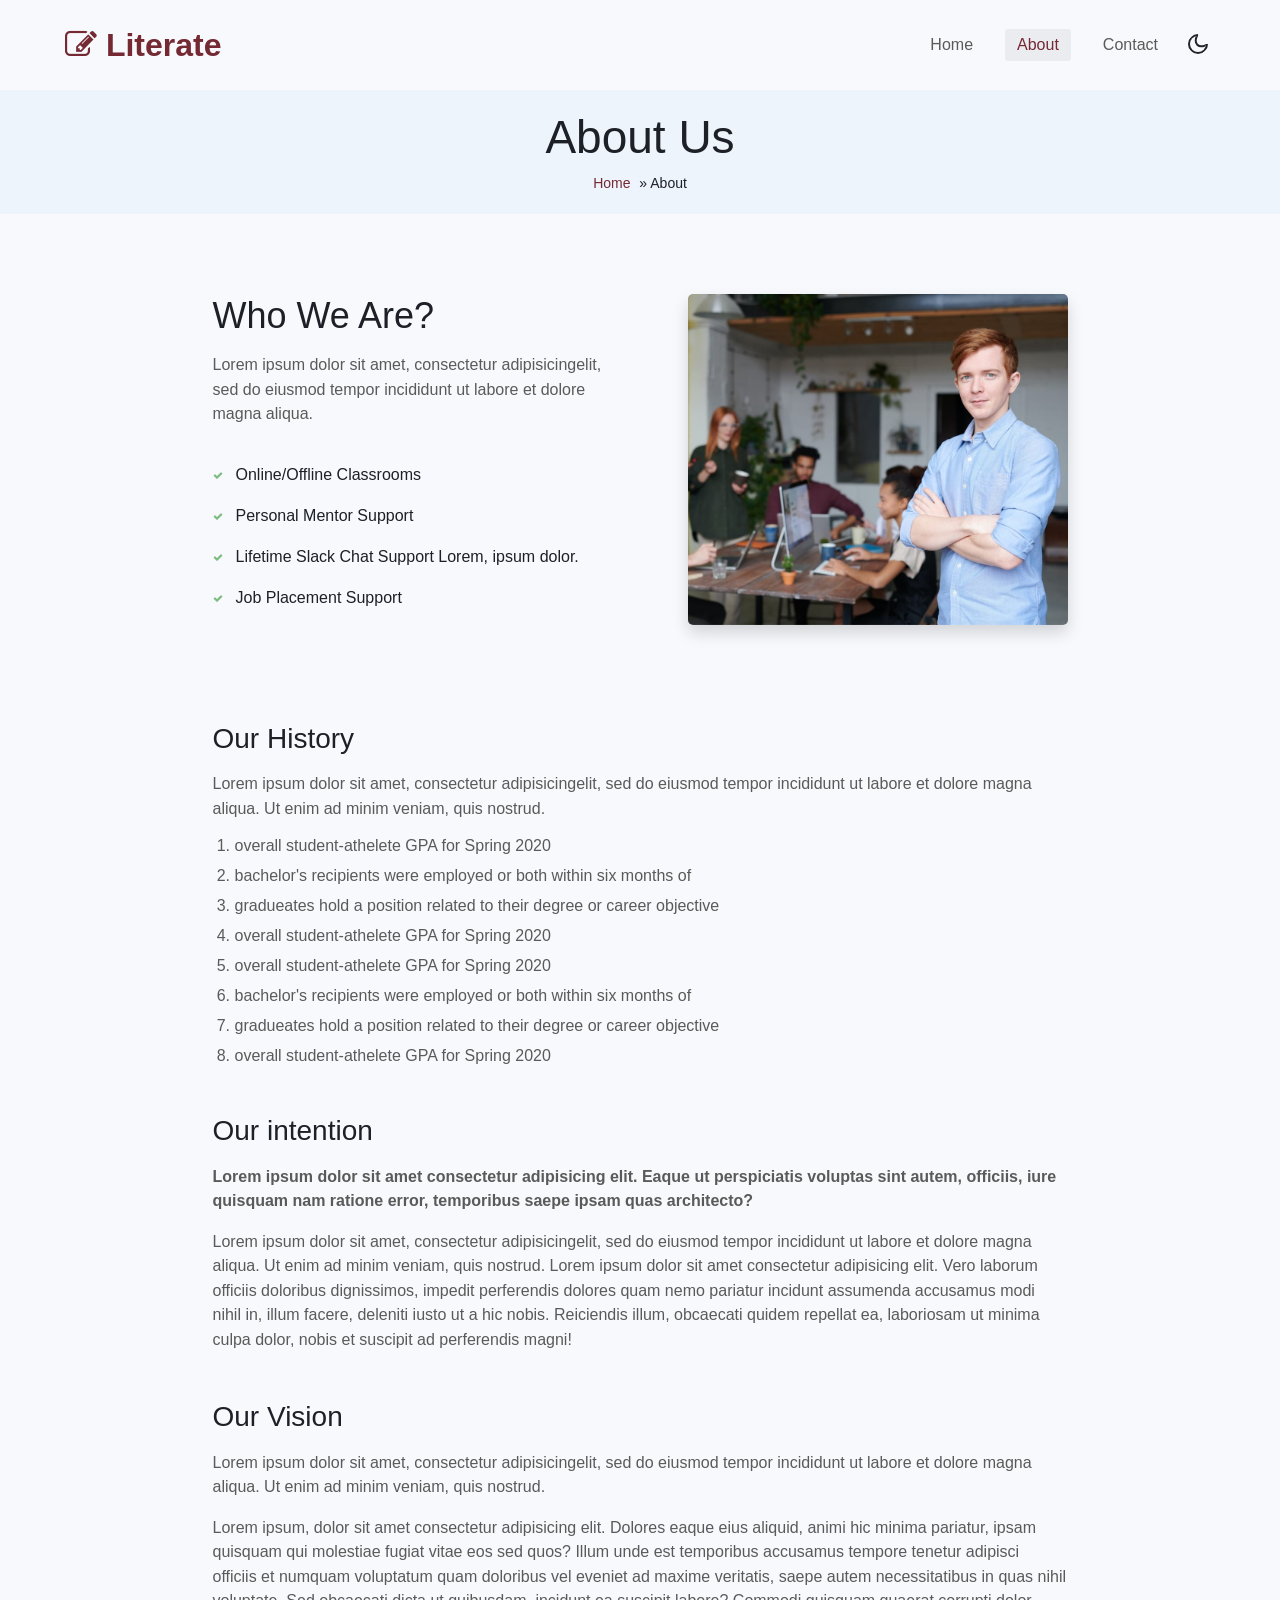
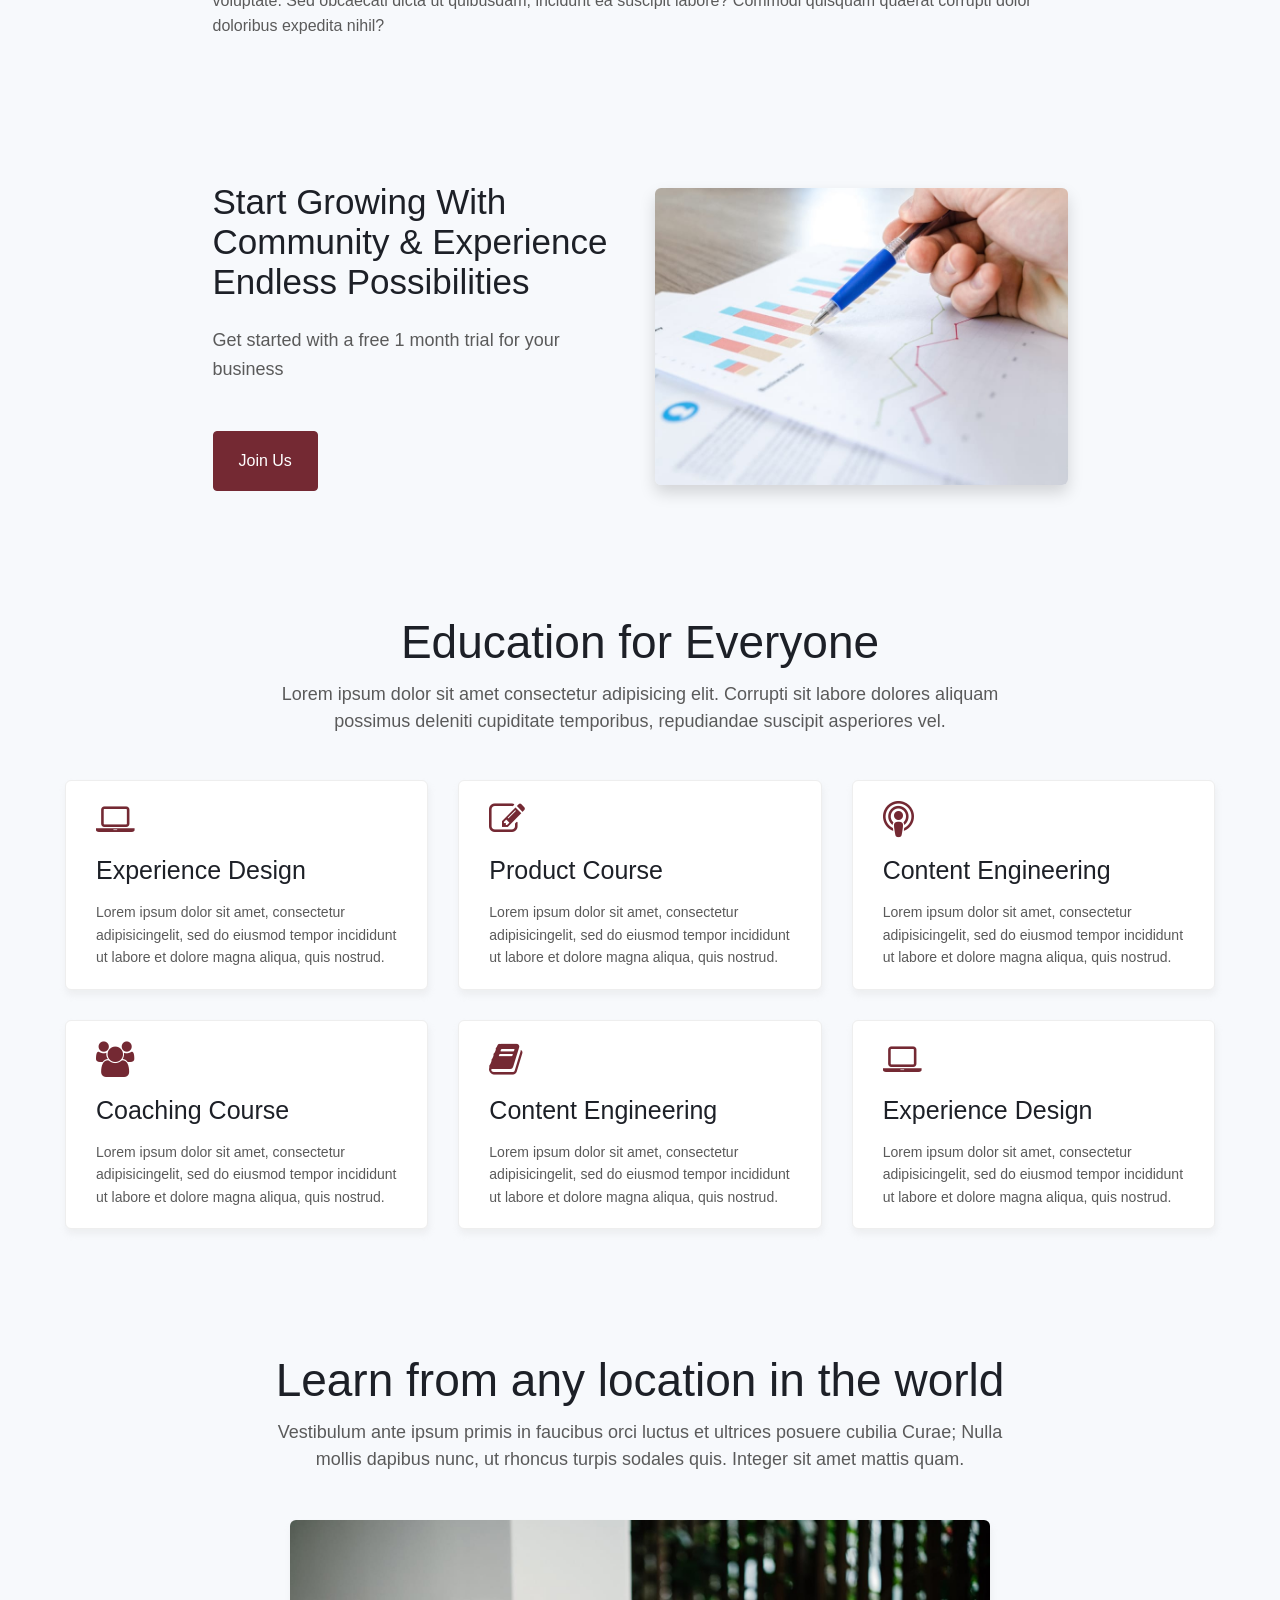
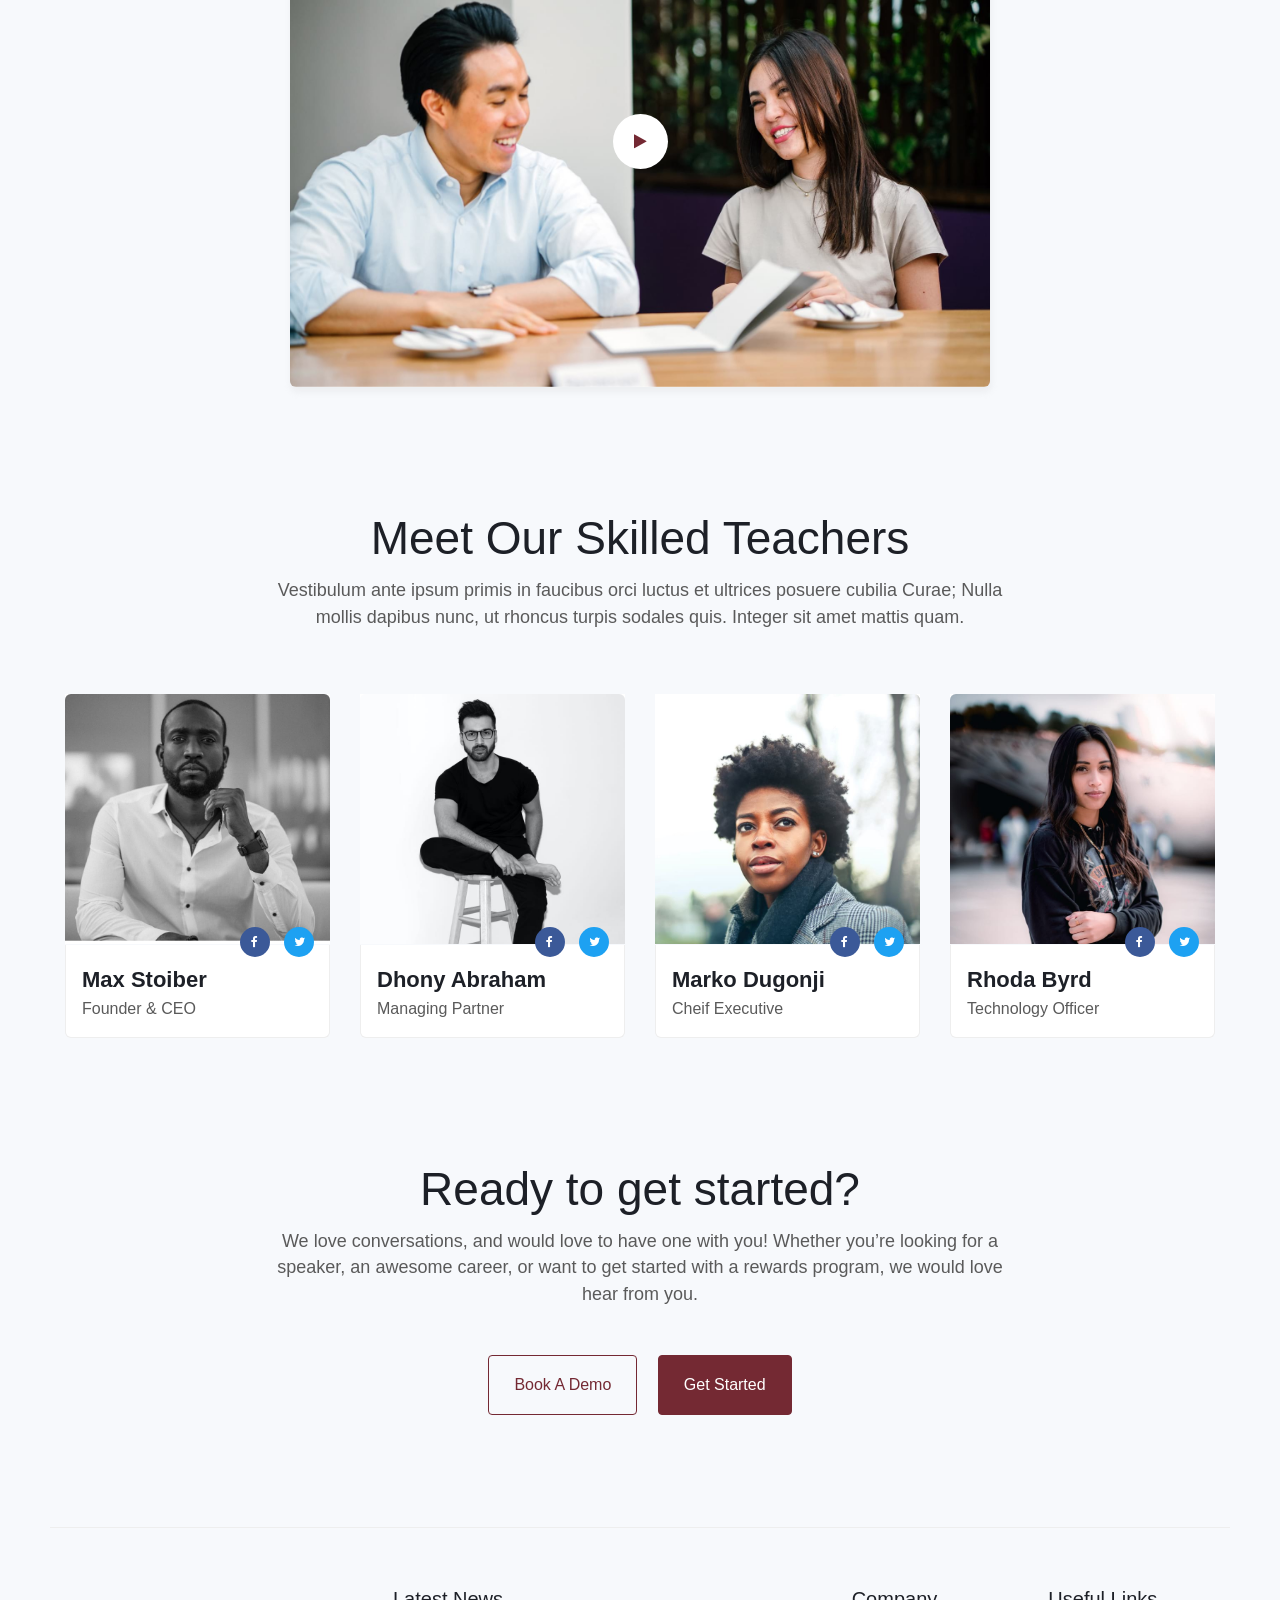
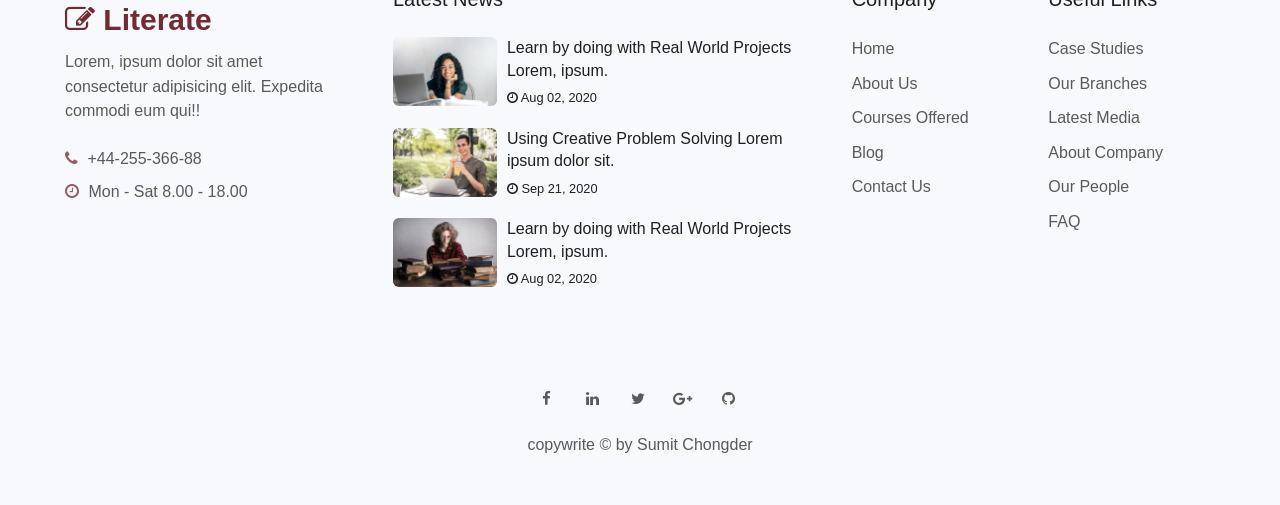
==== commit 73be9b43: "2nd commit" ====
--- a/about.html
+++ b/about.html
@@ -469,7 +469,7 @@
             </ul>
           </div>
           <div class="columns mt-3">
-            <p>&copy; 2020 Literate. All rights reserved | Design by <a href="https://w3layouts.com/">W3Layouts</a>
+            <p> copywrite &copy; by Sumit Chongder
             </p>
           </div>
         </div>
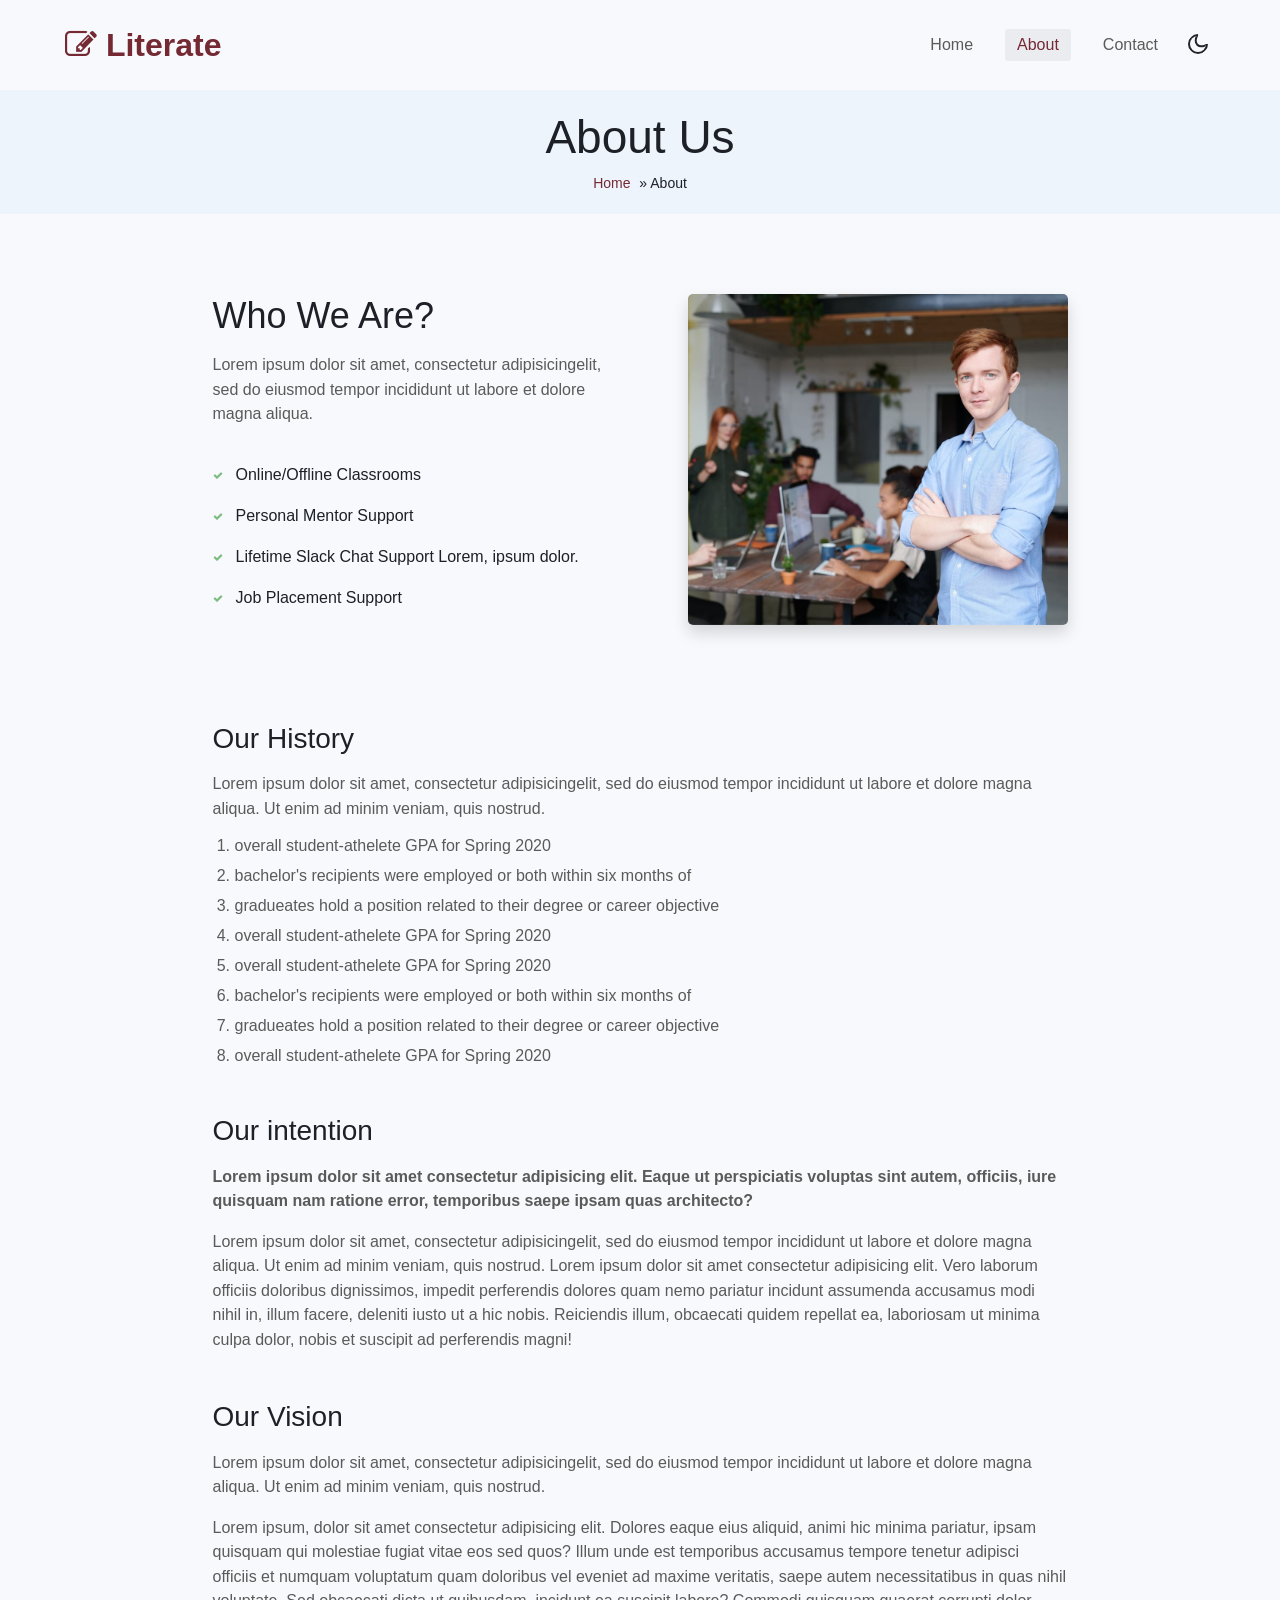
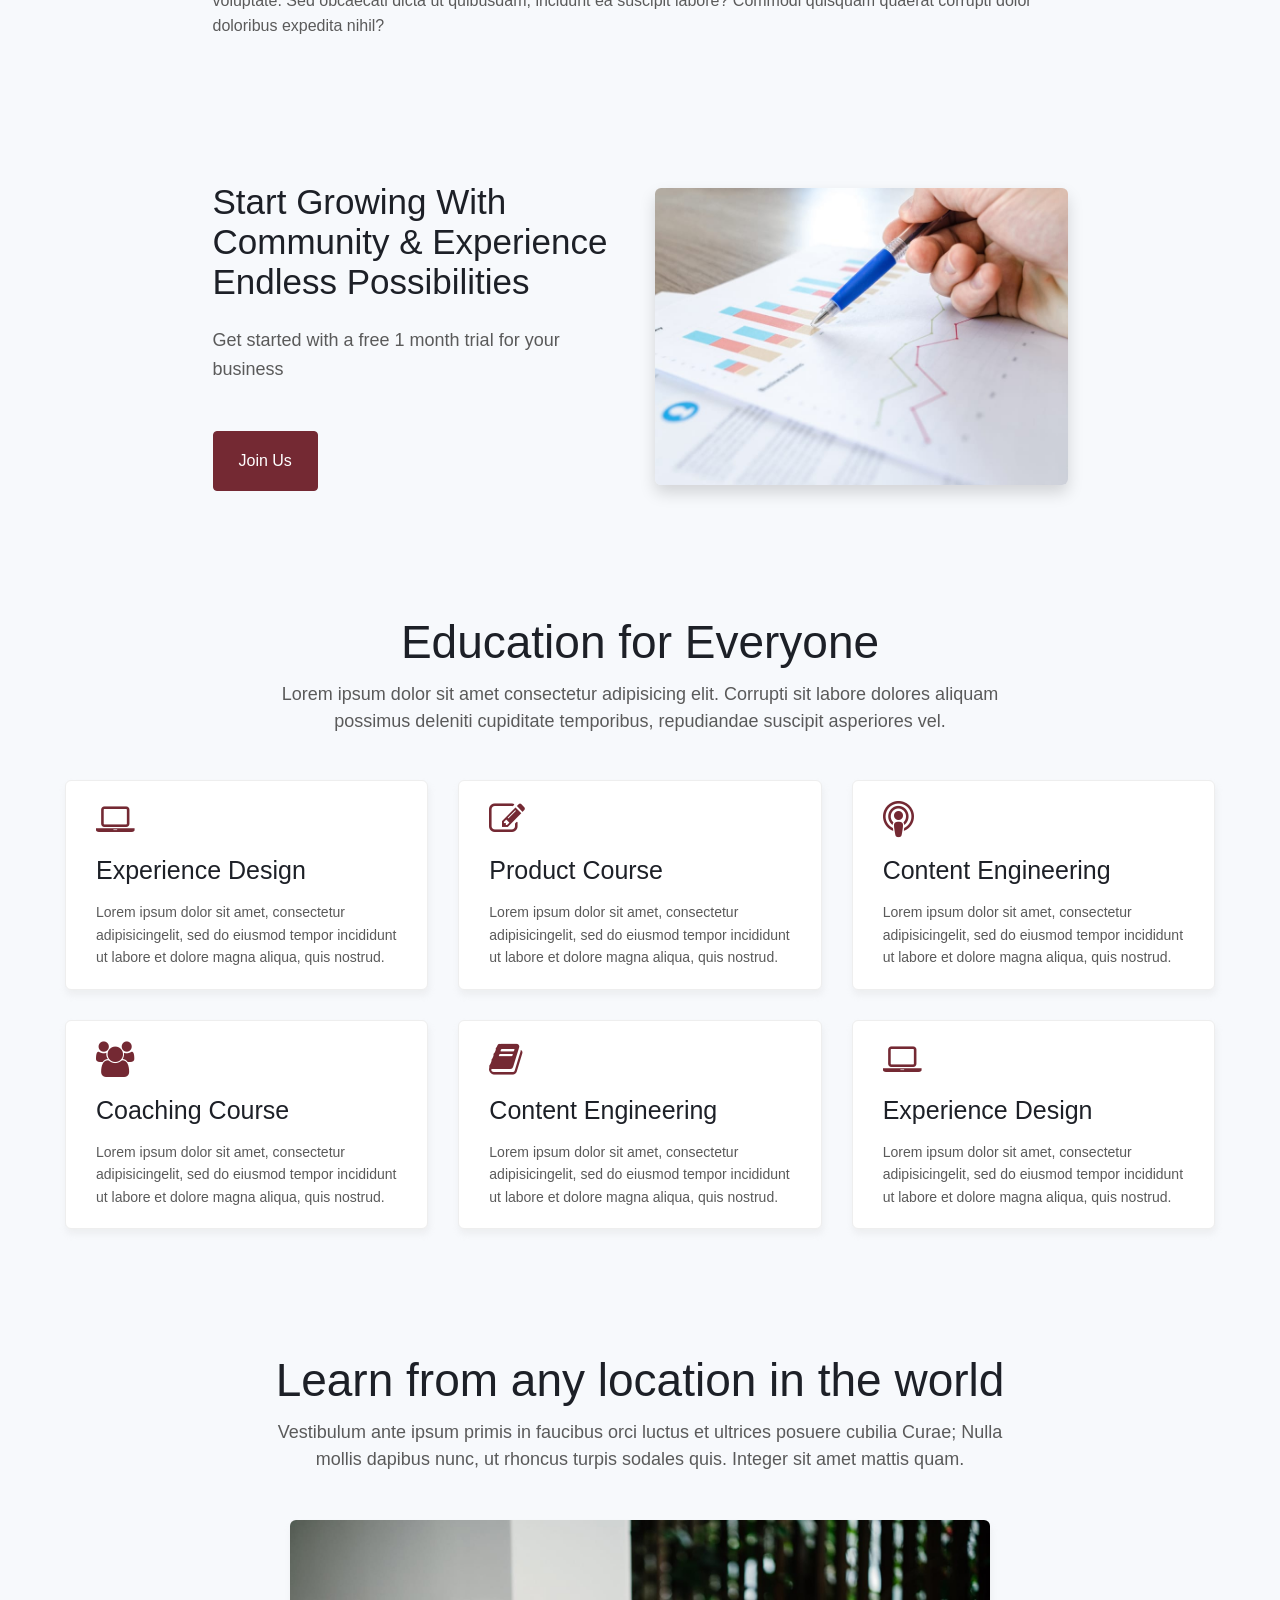
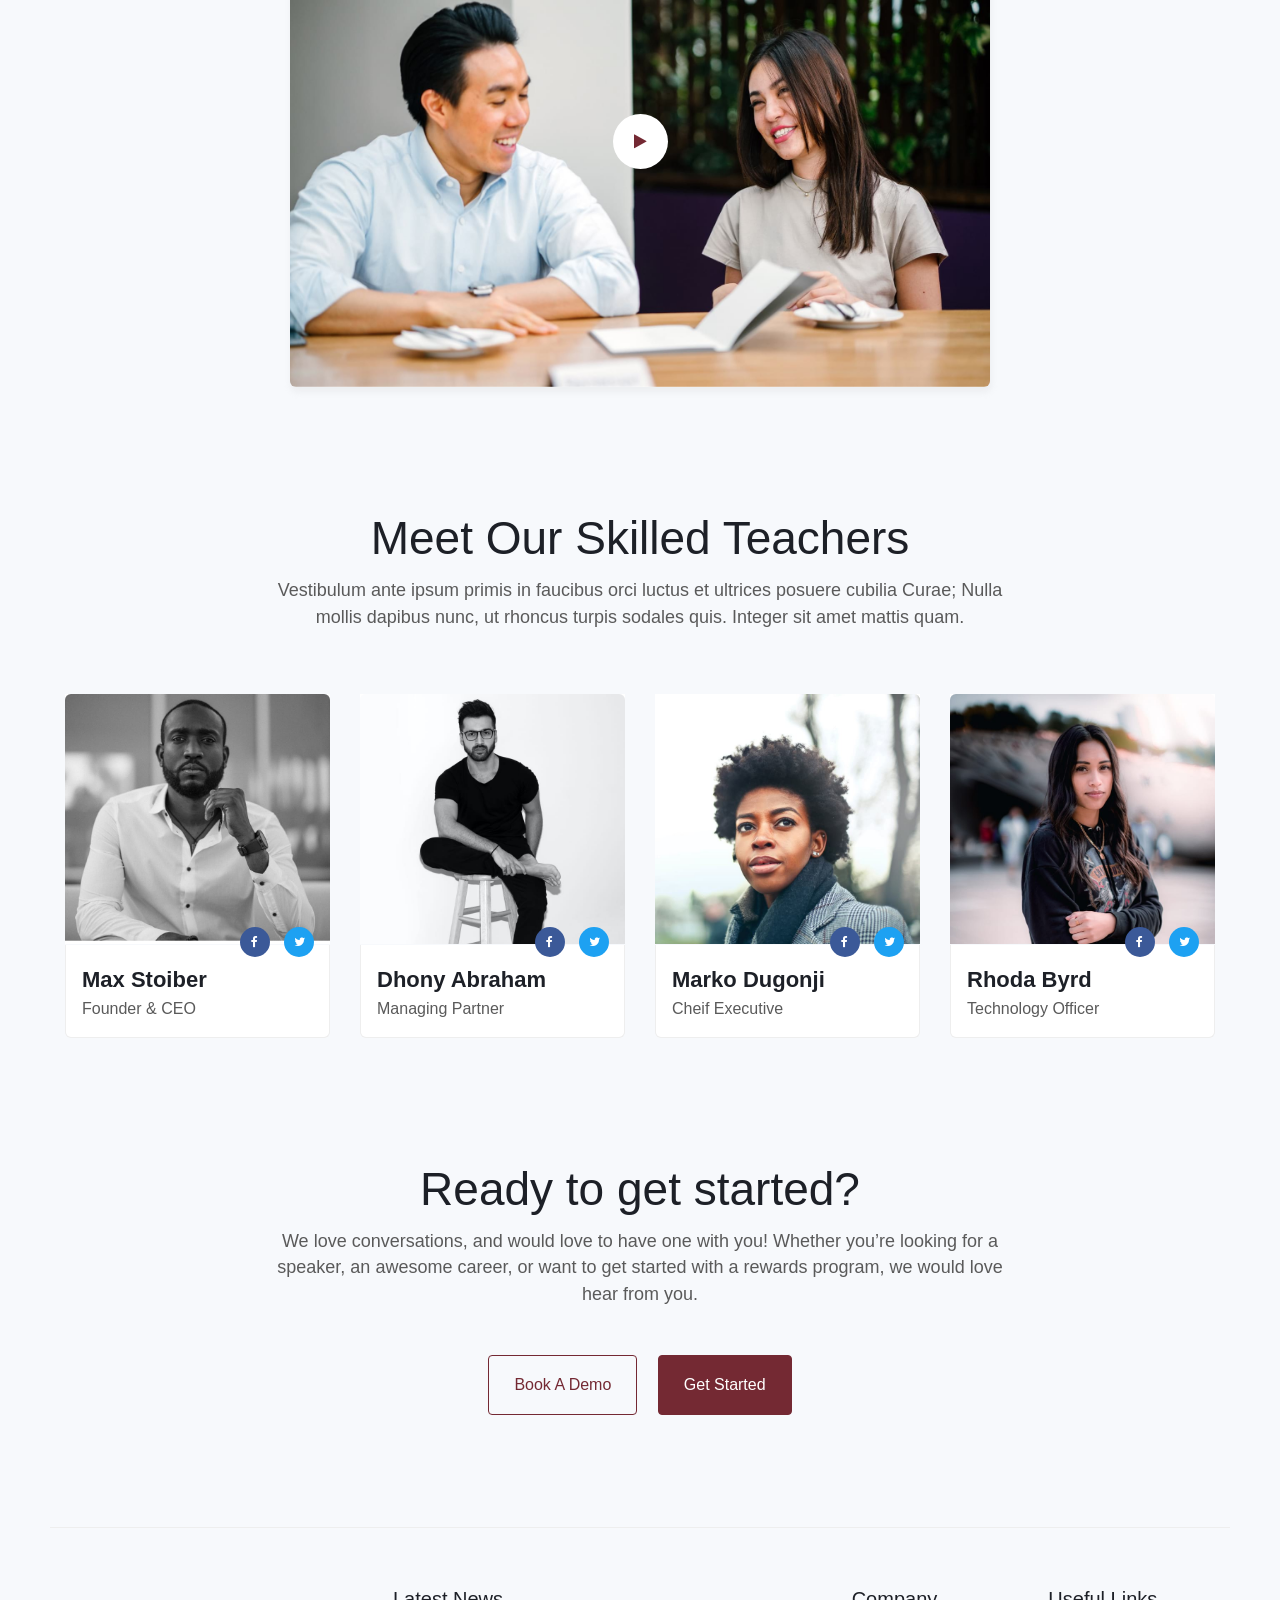
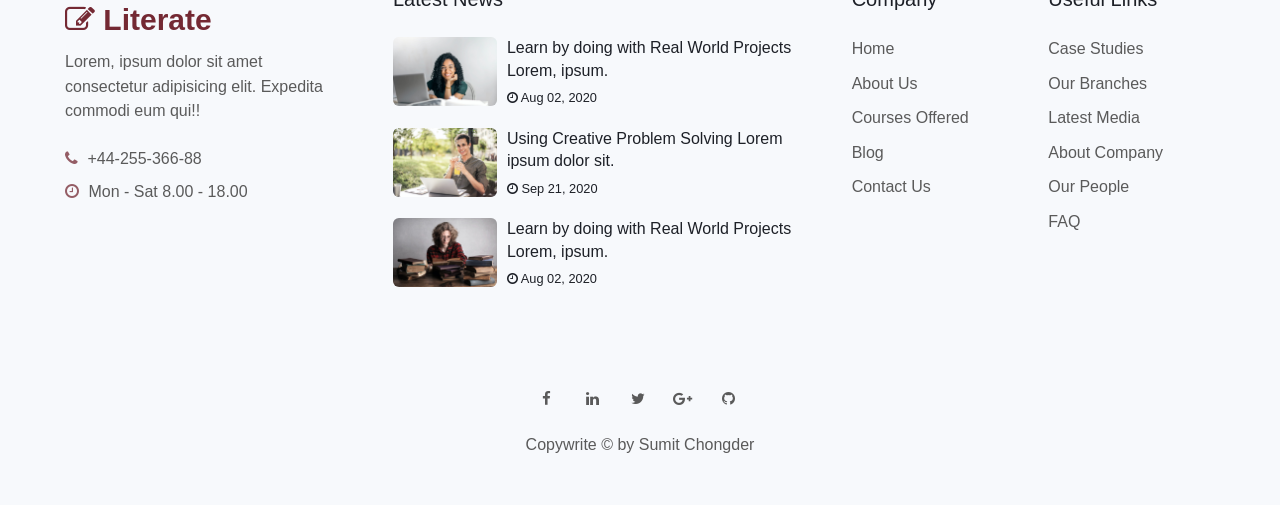
==== commit ee646a87: "3rd commit" ====
--- a/about.html
+++ b/about.html
@@ -469,7 +469,7 @@
             </ul>
           </div>
           <div class="columns mt-3">
-            <p> copywrite &copy; by Sumit Chongder
+            <p> Copywrite &copy; by Sumit Chongder 
             </p>
           </div>
         </div>
